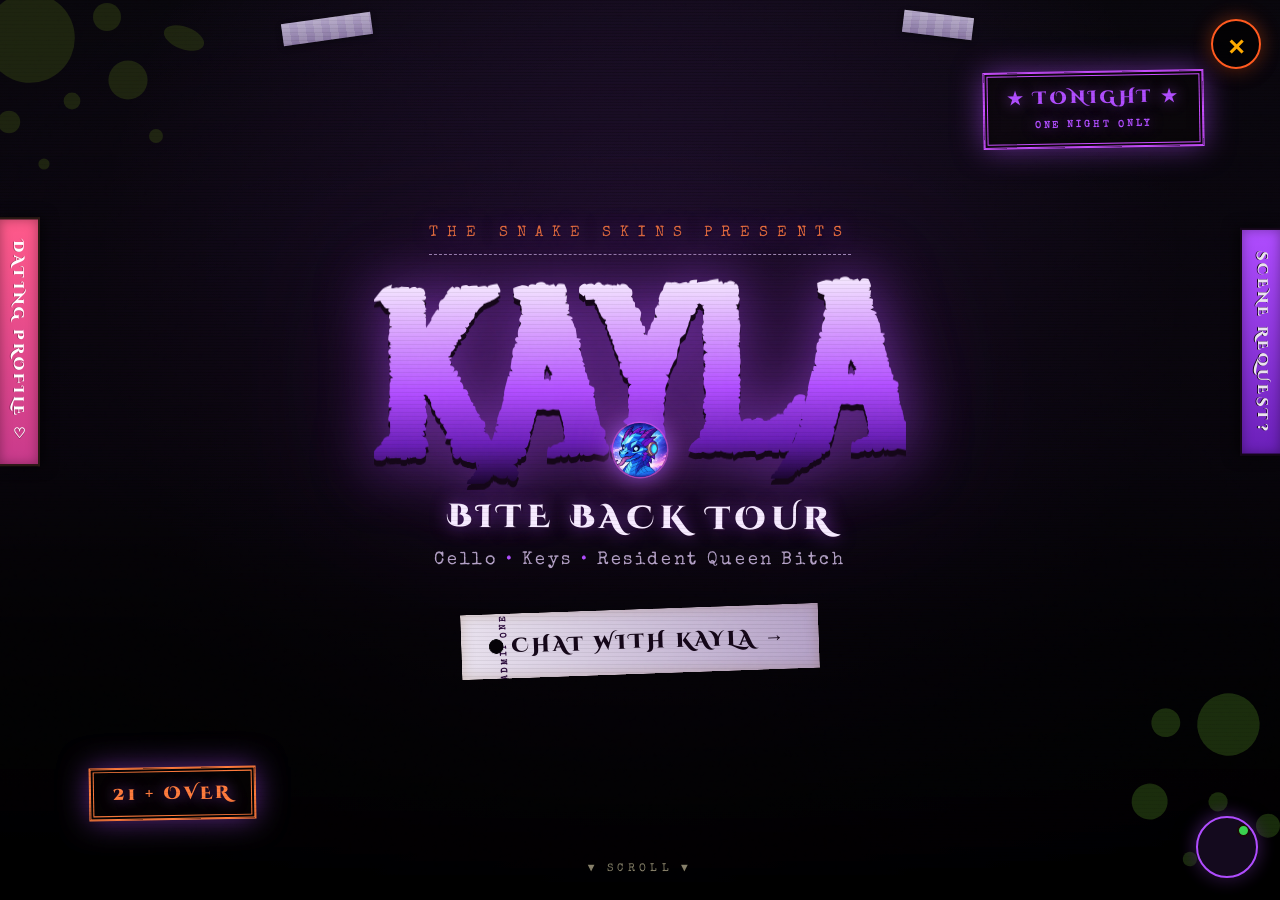
==== kayla.html @ b406b0cc "Add files via upload" ====
<!DOCTYPE html>
<html lang="en">
<head>
<meta charset="UTF-8" />
<meta name="viewport" content="width=device-width, initial-scale=1.0" />
<title>Kayla — DreamjourneyAI</title>
<link rel="icon" type="image/webp" href="assets/favicon.webp" />
<link rel="preconnect" href="https://fonts.googleapis.com" />
<link rel="preconnect" href="https://fonts.gstatic.com" crossorigin />
<link href="https://fonts.googleapis.com/css2?family=Cinzel+Decorative:wght@400;700;900&family=Cinzel:wght@400;500;600;700&family=Metal+Mania&family=Oswald:wght@400;600;700&family=Outfit:wght@300;400;500;600;700&family=Special+Elite&family=Caveat:wght@400;500;600;700&display=swap" rel="stylesheet" />
<link rel="stylesheet" href="styles.css" />

<style id="sc-status-css">
/* ============================================================
   KAYLA POSTER PALETTE — the shared poster system in styles.css
   themes itself off these --pp-* variables. Gothic queen: violet,
   black lace, silver — with a vein of Omni lava in accent-3.
   ============================================================ */
.kayla-page {
  --pp-bg-deep: #08060c;
  --pp-bg-mid:  #130a1c;
  --pp-glow-1:  rgba(176, 77, 255, 0.16);
  --pp-glow-2:  rgba(58, 18, 92, 0.45);
  --pp-grit-1:  rgba(176, 77, 255, 0.07);
  --pp-grit-2:  rgba(120, 60, 200, 0.06);
  --pp-paper:   #e9e2ee;
  --pp-paper-2: #c6bad0;
  --pp-paper-shadow: #2a0a3a;
  --pp-paper-mark: rgba(42, 10, 58, 0.06);
  --pp-ink:      #140618;
  --pp-ink-soft: #4a2a5a;
  --pp-accent:   #b04dff;
  --pp-accent-2: #6a1fb8;
  --pp-accent-3: #ff7a3c;            /* Omni's lava — used sparingly */
  --pp-accent-soft: #b3a0c6;
  --pp-stamp:      #c84dff;
  --pp-stamp-glow: rgba(176, 77, 255, 0.55);
  --pp-title-1: #f6eaff;
  --pp-title-2: #d8a0ff;
  --pp-title-3: #b04dff;
  --pp-title-4: #6a1fb8;
  --pp-title-5: #1a0530;
  --pp-tape-1: #cfc0e8;
  --pp-tape-2: #9a86b8;
  --pp-splat-filter: hue-rotate(75deg) saturate(0.7) brightness(0.8); /* blood -> violet */
}
/* accent vars the shared comment wall / DM widgets lean on */
body { --sc-accent:#b04dff; --sc-accent-2:#6a1fb8; }

/* live status banner that sits inside her dating-hero photo */
.dating-status{ position:relative; margin-top:1rem; border-radius:14px; padding:.85rem 1rem .85rem 1.15rem; overflow:hidden;
  background:linear-gradient(135deg, rgba(16,8,24,.82), rgba(10,5,16,.88)); backdrop-filter:blur(6px); -webkit-backdrop-filter:blur(6px);
  border:1px solid rgba(176,77,255,.4); box-shadow:0 10px 28px rgba(0,0,0,.45);
  display:flex; gap:.85rem; align-items:center; max-width:440px; }
.dating-status::before{ content:''; position:absolute; left:0; top:0; bottom:0; width:5px; background:linear-gradient(180deg, var(--sc-accent,#b04dff), var(--sc-accent-2,#c89aff)); }
.dating-status-emoji{ font-size:2rem; flex:none; filter:drop-shadow(0 3px 6px rgba(0,0,0,.5)); animation:dsBob 3s ease-in-out infinite; }
@keyframes dsBob{ 0%,100%{ transform:translateY(0) rotate(-3deg);} 50%{ transform:translateY(-4px) rotate(3deg);} }
.dating-status-body{ flex:1; min-width:0; }
.dating-status-eyebrow{ display:flex; align-items:center; gap:.45rem; font-family:'Oswald',sans-serif; font-size:.56rem; letter-spacing:.16em; text-transform:uppercase; color:#c89aff; margin-bottom:.3rem; }
.dating-status-dot{ width:7px; height:7px; border-radius:50%; background:#3ddc6e; box-shadow:0 0 7px #3ddc6e; animation:dsPulse 2s infinite; }
.dating-status-live{ color:var(--sc-accent,#b04dff); font-weight:700; }
@keyframes dsPulse{ 0%,100%{ opacity:1;} 50%{ opacity:.35;} }
.dating-status-line{ font-family:'Special Elite',monospace; font-size:1rem; line-height:1.35; color:#ece2f4; }
.dating-status-foot{ display:flex; align-items:center; gap:.7rem; margin-top:.45rem; flex-wrap:wrap; }
.dating-status-mood{ font-family:'Oswald',sans-serif; font-size:.56rem; letter-spacing:.1em; text-transform:uppercase; color:#d8b8ff; background:rgba(176,77,255,.18); border:1px solid rgba(176,77,255,.4); border-radius:999px; padding:3px 10px; }
.dating-status-mood:empty{ display:none; }
.dating-status-age{ font-family:'Oswald',sans-serif; font-size:.56rem; letter-spacing:.1em; text-transform:uppercase; color:#9a86b8; }
.dating-status.loading .dating-status-line{ opacity:.5; }
.dating-status.updating{ animation:dsFlash .7s ease; }
@keyframes dsFlash{ 0%{ box-shadow:0 10px 28px rgba(0,0,0,.45), 0 0 0 0 rgba(176,77,255,.5);} 100%{ box-shadow:0 10px 28px rgba(0,0,0,.45), 0 0 0 14px rgba(176,77,255,0);} }
@media (max-width:520px){ .dating-status{ max-width:none; } .dating-status-line{ font-size:.92rem; } .dating-status-emoji{ font-size:1.7rem; } }

/* ===== Kayla's like/dislike verdict badge on comments ===== */
.sc-scorch-verdict{ display:inline-flex; align-items:center; gap:.45rem; margin-top:.5rem; padding:.32rem .7rem;
  border-radius:999px; font-family:'Oswald',sans-serif; font-size:.68rem; font-weight:600; letter-spacing:.06em; text-transform:uppercase; }
.sc-scorch-verdict.liked{ color:#ff7a9c; background:rgba(255,70,110,.12); border:1px solid rgba(255,70,110,.4); }
.sc-scorch-verdict.disliked{ color:#9aa6c4; background:rgba(120,140,180,.1); border:1px solid rgba(120,140,180,.35); }
.sc-scorch-verdict .sc-sv-icon{ font-size:1rem; line-height:1; }
.sc-scorch-verdict.liked .sc-sv-icon{ animation:svHeart 1.4s ease-in-out infinite; }
@keyframes svHeart{ 0%,100%{ transform:scale(1);} 30%{ transform:scale(1.25);} 45%{ transform:scale(1.05);} }
.sc-scorch-verdict.pop{ animation:svPop .5s cubic-bezier(.2,1.5,.4,1); }
@keyframes svPop{ 0%{ transform:scale(0) translateY(8px); opacity:0;} 70%{ transform:scale(1.12);} 100%{ transform:scale(1); opacity:1;} }
.sc-scorch-verdict.disliked .sc-sv-icon{ display:inline-block; animation:svCrack .6s ease both; }
@keyframes svCrack{ 0%{ transform:rotate(0);} 25%{ transform:rotate(-8deg);} 50%{ transform:rotate(7deg);} 75%{ transform:rotate(-4deg);} 100%{ transform:rotate(0);} }

</style>
</head>
<body data-standalone="kayla">

<canvas id="stars-canvas"></canvas>
<canvas id="ripples-canvas"></canvas>

<div class="dragon-cursor" id="dragonCursor">
  <div class="dragon-cursor-inner">
    <img src="assets/ChunDragon.webp" alt="" draggable="false" />
  </div>
</div>

<!-- ====================== SCORCH CHARACTER PAGE ====================== -->
<div class="character-page kayla-page" id="kaylaPage" aria-hidden="true">
  <button class="char-close" id="kaylaClose" aria-label="Close" type="button">✕</button>
  <button class="scene-tab" data-character="Kayla" type="button" aria-label="Open scene request">Scene Request?</button>
  <button class="dating-tab" data-dating="kayla" type="button" aria-label="View dating profile">Dating Profile ♡</button>

  <!-- ====== POSTER HERO ====== -->
  <section class="poster-hero">
    <div class="poster-hero-bg" style="background-image: url('assets/Kayla Pics/kayla-hero.jpg');"></div>

    <!-- decorative blood/fire splats -->
    <div class="splat splat--tl" aria-hidden="true"></div>
    <div class="splat splat--br" aria-hidden="true"></div>

    <!-- corner stamps -->
    <div class="stamp stamp--tonight reveal-stamp">★ Tonight ★<br><small style="font-family:'Special Elite',monospace;font-size:0.55em;letter-spacing:0.3em;">One Night Only</small></div>
    <div class="stamp stamp--age reveal-stamp">21 + Over</div>

    <!-- decorative tape -->
    <div class="tape" style="top: 18px; left: 22%; transform: rotate(-8deg);"></div>
    <div class="tape" style="top: 14px; right: 24%; transform: rotate(7deg); width: 70px;"></div>

    <div class="poster-tag">The Snake Skins Presents</div>
    <h1 class="poster-title">KAYLA</h1>
    <div class="poster-subtitle">Bite Back Tour</div>
    <div class="poster-role">Cello <span>•</span> Keys <span>•</span> Resident Queen Bitch</div>

    <a href="https://dreamjourneyai.com/creation/KAYLA-LINK-GOES-HERE"
       target="_blank" rel="noopener" class="ticket-cta">
      Chat with Kayla &rarr;
    </a>

    <div class="poster-scroll">▼ Scroll ▼</div>
  </section>

  <!-- ====== TOUR DATES ====== -->
  <section class="char-section poster-section">
    <h2 class="poster-h2 reveal-stamp" style="--rot:-1deg;">On Tour Now</h2>
    <span class="poster-eyebrow reveal-up">Bite Back Tour — 2026</span>

    <div class="tour-dates reveal-up">
      <div class="tour-dates-head">★ Live ★ Loud ★ Unhinged ★</div>
      <div class="tour-dates-sub">North America &middot; Spring 2026</div>

      <div class="tour-row">
        <div class="tour-date">MAR 14</div>
        <div class="tour-where"><strong>Austin, TX</strong> &mdash; The Mohawk</div>
        <div class="tour-status tour-status--sold">Sold Out</div>
      </div>
      <div class="tour-row">
        <div class="tour-date">MAR 18</div>
        <div class="tour-where"><strong>Houston, TX</strong> &mdash; White Oak Music Hall</div>
        <div class="tour-status tour-status--few">Few Left</div>
      </div>
      <div class="tour-row">
        <div class="tour-date">MAR 22</div>
        <div class="tour-where"><strong>New Orleans, LA</strong> &mdash; House of Blues</div>
        <div class="tour-status tour-status--sold">Sold Out</div>
      </div>
      <div class="tour-row">
        <div class="tour-date">MAR 27</div>
        <div class="tour-where"><strong>Nashville, TN</strong> &mdash; Exit/In</div>
        <div class="tour-status tour-status--avail">Get Tickets</div>
      </div>
      <div class="tour-row">
        <div class="tour-date">APR 02</div>
        <div class="tour-where"><strong>Atlanta, GA</strong> &mdash; The Masquerade</div>
        <div class="tour-status tour-status--avail">Get Tickets</div>
      </div>
      <div class="tour-row">
        <div class="tour-date">APR 08</div>
        <div class="tour-where"><strong>Chicago, IL</strong> &mdash; Metro</div>
        <div class="tour-status tour-status--few">Few Left</div>
      </div>
      <div class="tour-row">
        <div class="tour-date">APR 14</div>
        <div class="tour-where"><strong>Brooklyn, NY</strong> &mdash; Warsaw</div>
        <div class="tour-status tour-status--sold">Sold Out</div>
      </div>
      <div class="tour-row">
        <div class="tour-date">APR 20</div>
        <div class="tour-where"><strong>Los Angeles, CA</strong> &mdash; The Wiltern</div>
        <div class="tour-status tour-status--tba">TBA</div>
      </div>
    </div>
  </section>

  <!-- ====== THE CELLIST (BIO) ====== -->
  <section class="char-section poster-section">
    <h2 class="poster-h2 reveal-stamp" style="--rot:1deg;">The Cellist</h2>
    <span class="poster-eyebrow reveal-up">Who the Hell Is She</span>

    <div class="bio-panel reveal-up">
      <p>Kayla is the classically-trained spine of The Snake Skins &mdash; a cello prodigy who traded famous orchestras for distortion and never looked back. Laid back. Watching. Probably already knows your business. Most people meet her and decide she's a total bitch. She's not. <em>Not trying to be, anyway.</em></p>
      <p>The flat stare and the blunt mouth come standard. She'll tell you what's what, and your feelings don't really factor in when it comes to the truth &mdash; that's just how she rolls. The people who know her find it funny. The people who don't get offended. <strong>Either way, she's not losing sleep over it.</strong></p>
    </div>

    <div class="sticker-tags reveal-up">
      <span class="sticker-patch">not actually a bitch (mostly)</span>
      <span class="sticker-patch">zero filter installed</span>
      <span class="sticker-patch">cello prodigy</span>
      <span class="sticker-patch">front row to your drama</span>
      <span class="sticker-patch">knows things</span>
      <span class="sticker-patch">blunt force honesty</span>
      <span class="sticker-patch">gothic royalty</span>
    </div>
  </section>

  <!-- ====== QUOTES ====== -->
  <section class="char-section poster-section">
    <h2 class="poster-h2 reveal-stamp" style="--rot:-2deg;">Off The Record</h2>
    <span class="poster-eyebrow reveal-up">She Said What</span>

    <div class="stub-grid">
      <div class="stub reveal-tilt" style="--rot:-2deg;">"Eh. I think you could do better. That just doesn't suit you very well."</div>
      <div class="stub reveal-tilt" style="--rot:1.5deg;">"You did read the whole thing before you signed it, right? ...No? Okay. Mm."</div>
      <div class="stub reveal-tilt" style="--rot:-0.8deg;">"I mean, you asked what I thought. This is what I thought. Don't do that next time."</div>
    </div>
  </section>

  <!-- ====== THE LINEUP ====== -->
  <section class="char-section poster-section">
    <h2 class="poster-h2 reveal-stamp" style="--rot:1deg;">The Lineup</h2>
    <span class="poster-eyebrow reveal-up">The Snake Skins</span>

    <div class="lineup-row">
      <div class="polaroid reveal-tilt" style="--rot:-3deg;">
        <div class="polaroid-photo">♪<img src="assets/Scorch Pics/SexyScorchLookingDown.webp" alt="Scorch" onerror="this.remove()"></div>
        <div class="polaroid-caption">Scorch<small>Frontman</small></div>
      </div>
      <div class="polaroid reveal-tilt" style="--rot:2deg;">
        <div class="polaroid-photo">♪<img src="assets/Shane Pics/shane_bassMainPic.webp" alt="Shane" onerror="this.remove()"></div>
        <div class="polaroid-caption">Shane<small>Bass</small></div>
      </div>
      <div class="polaroid reveal-tilt" style="--rot:-2deg;">
        <div class="polaroid-photo">♪<img src="assets/Cody Pics/cody-portrait.jpg" alt="Cody" onerror="this.remove()"></div>
        <div class="polaroid-caption">Cody<small>Drums</small></div>
      </div>
      <div class="polaroid reveal-tilt" style="--rot:3deg;">
        <div class="polaroid-photo">♪<img src="assets/Max Pics/max-portrait.jpg" alt="Max" onerror="this.remove()"></div>
        <div class="polaroid-caption">Max<small>Lead Guitar</small></div>
      </div>
      <div class="polaroid reveal-tilt" style="--rot:-1deg;">
        <div class="polaroid-photo">♪<img src="assets/Ricky Pics/ricky-portrait.jpg" alt="Ricky" onerror="this.remove()"></div>
        <div class="polaroid-caption">Ricky<small>Manager</small></div>
      </div>
    </div>
  </section>

  <!-- ====== MUSIC PLAYER (existing wiring, wrapped in stage frame) ====== -->
  <section class="char-section poster-section">
    <h2 class="poster-h2 reveal-stamp" style="--rot:-1deg;">Bite Back — Live</h2>
    <span class="poster-eyebrow reveal-up">Bootleg Recording &mdash; Stage Left</span>

    <div class="stage-frame reveal-up">
      <div class="stage-frame-head">
        <span><span class="live-dot"></span> Live Bootleg</span>
        <small>The Snake Skins // Bite Back Tour</small>
      </div>
      <div class="setlist-stage" id="snakeSkinsPlayer">
        <div class="np-console" id="npConsole">
          <div class="np-display">
            <div class="np-eyebrow"><span class="live-dot"></span> Now Spinning</div>
            <div class="np-title" id="npTitle">— select a track —</div>
            <div class="np-sub" id="npSub">The Snake Skins  •  Bite Back Tour</div>
            <div class="np-viz" id="npViz" aria-hidden="true"></div>
            <div class="np-progress" id="npProgress" role="slider" aria-label="Seek" tabindex="0">
              <div class="np-progress-fill" id="npFill"></div>
              <div class="np-progress-head" id="npHead"></div>
            </div>
            <div class="np-times">
              <span id="npTimeCurrent">0:00</span>
              <span id="npTimeTotal">0:00</span>
            </div>
          </div>
          <div class="np-transport">
            <button class="np-btn np-prev" id="npPrev" type="button" aria-label="Previous track">
              <svg viewBox="0 0 24 24"><path d="M6 6h2v12H6zm3.5 6l8.5-6v12z"/></svg>
            </button>
            <button class="np-btn np-play" id="npPlay" type="button" aria-label="Play / pause">
              <svg id="npPlayIcon" viewBox="0 0 24 24"><path d="M8 5v14l11-7z"/></svg>
            </button>
            <button class="np-btn np-next" id="npNext" type="button" aria-label="Next track">
              <svg viewBox="0 0 24 24"><path d="M16 6h2v12h-2zM6 6l8.5 6L6 18z"/></svg>
            </button>
          </div>
        </div>
        <div class="np-setlist">
          <div class="np-setlist-head">// The Setlist</div>
          <div class="np-setlist-sub">Bite Back Tour — Track List</div>
          <div id="npTrackList"></div>
          <div class="np-scribble">scribbled on a napkin — <strong>Ricky</strong></div>
        </div>
      </div>
    </div>
    <audio id="npAudio" preload="metadata" crossorigin="anonymous"></audio>
    <script id="snakeSkinsTracksData" type="application/json">[
      {"title": "Cult Of Scorch",        "src": "assets/Scorch Pics/Cult Of Scorch.mp3"},
      {"title": "Placeholder",    "src": "assets/Scorch Pics/snakeskins-track-02.mp3"},
      {"title": "Placeholder", "src": "assets/Scorch Pics/snakeskins-track-03.mp3"}
    ]</script>
  </section>

  <!-- ====== STIR THE POT (mini-game) ====== -->
  <section class="char-section poster-section" id="kaylaGameSection">
    <h2 class="poster-h2 reveal-stamp" style="--rot:1deg;">Front Row Seat</h2>
    <span class="poster-eyebrow reveal-up">Stir The Pot &mdash; Rage Bait Like Kayla</span>

    <div class="bio-panel reveal-up" style="margin-bottom:1.4rem;">
      <p>Kayla loves drama the way other people love true crime &mdash; <em>front-row seat, never a part in the story.</em> She won't pick the fight. But every so often she'll nudge something, just to watch it go off. Nobody can ever prove it was her. <strong>That's the fun.</strong></p>
    </div>

    <div class="kb-game reveal-up" id="kbGame">
      <div class="kb-hud">
        <div class="kb-stat"><span class="kb-stat-label">Meltdowns</span><b id="kbScore">0</b></div>
        <div class="kb-sus">
          <span class="kb-stat-label">Suspicion</span>
          <div class="kb-sus-pips" id="kbSus"><i></i><i></i><i></i></div>
        </div>
        <div class="kb-round" id="kbRound">post 0/8</div>
      </div>

      <div class="kb-feed">
        <div class="kb-overlay" id="kbOverlay">
          <p class="kb-callout">The Comment Section Awaits.</p>
          <p class="kb-rules">Pick the reply that makes strangers melt down &mdash; <b class="kb-good">bland and deniable</b> scores big. Too obvious and you get <b class="kb-bad">reported</b>. Three reports and the account's gone.</p>
          <button type="button" class="kb-btn" id="kbStart">Open the App</button>
        </div>

        <div class="kb-play" id="kbPlay" hidden>
          <div class="kb-post">
            <div class="kb-post-head">
              <span class="kb-post-avatar" id="kbAvatar">@</span>
              <span class="kb-post-author" id="kbAuthor">@someone</span>
            </div>
            <p class="kb-post-text" id="kbPost">...</p>
          </div>
          <div class="kb-replies" id="kbReplies"></div>
          <p class="kb-toast" id="kbToast" aria-live="polite"></p>
        </div>
      </div>

      <p class="kb-line">She closes the app and goes back to crocheting. You can too.</p>
    </div>

    <style>
    /* ===== Stir The Pot — self-contained ===== */
    .kb-game{ max-width:620px; margin:0 auto; background:linear-gradient(165deg,#150a20,#0b0512);
      border:1px solid rgba(176,77,255,.28); border-radius:18px; padding:1rem 1rem 1.1rem;
      box-shadow:0 20px 50px rgba(0,0,0,.55), inset 0 0 0 1px rgba(255,255,255,.03); }
    .kb-hud{ display:flex; align-items:center; gap:1rem; justify-content:space-between; flex-wrap:wrap; margin-bottom:.8rem; }
    .kb-stat-label{ font-family:'Oswald',sans-serif; font-size:.62rem; letter-spacing:.16em; text-transform:uppercase; color:#c89aff; display:block; }
    .kb-stat b{ font-family:'Metal Mania',cursive; font-size:1.5rem; color:#fff; line-height:1; }
    .kb-sus-pips{ display:flex; gap:.35rem; margin-top:.25rem; }
    .kb-sus-pips i{ width:14px; height:14px; border-radius:50%; border:1.5px solid rgba(255,90,90,.5); background:transparent; transition:background .2s, box-shadow .2s; }
    .kb-sus-pips i.on{ background:#ff3b3b; box-shadow:0 0 10px rgba(255,60,60,.8); }
    .kb-round{ font-family:'Special Elite',monospace; font-size:.78rem; color:rgba(255,255,255,.45); }
    .kb-feed{ position:relative; min-height:300px; background:rgba(0,0,0,.3); border:1px solid rgba(255,255,255,.07); border-radius:14px; overflow:hidden; }
    .kb-overlay{ position:absolute; inset:0; z-index:3; display:flex; flex-direction:column; align-items:center; justify-content:center; gap:.7rem; text-align:center; padding:1.4rem; background:rgba(10,5,16,.88); backdrop-filter:blur(3px); }
    .kb-overlay[hidden]{ display:none; }
    .kb-callout{ font-family:'Metal Mania',cursive; font-size:1.7rem; color:#d8a0ff; margin:0; text-shadow:0 0 18px rgba(176,77,255,.5); }
    .kb-rules{ font-family:'Outfit',sans-serif; font-size:.95rem; color:rgba(255,255,255,.75); margin:0; max-width:42ch; line-height:1.5; }
    .kb-rules .kb-good{ color:#b04dff; } .kb-rules .kb-bad{ color:#ff5a5a; }
    .kb-btn{ cursor:pointer; border:none; font-family:'Oswald',sans-serif; font-weight:700; letter-spacing:.07em; text-transform:uppercase; font-size:.92rem; color:#fff; padding:.7rem 1.6rem; border-radius:999px; background:linear-gradient(135deg,#b04dff,#6a1fb8); box-shadow:0 6px 20px rgba(176,77,255,.35); transition:transform .15s; }
    .kb-btn:hover{ transform:translateY(-2px); }
    .kb-play{ padding:1rem; display:flex; flex-direction:column; gap:.8rem; }
    .kb-post{ background:rgba(255,255,255,.05); border:1px solid rgba(255,255,255,.09); border-radius:14px; padding:.85rem 1rem; }
    .kb-post-head{ display:flex; align-items:center; gap:.55rem; margin-bottom:.45rem; }
    .kb-post-avatar{ width:30px; height:30px; border-radius:50%; display:flex; align-items:center; justify-content:center; font-family:'Oswald',sans-serif; font-weight:700; color:#fff; background:linear-gradient(135deg,#6a1fb8,#3a0f68); font-size:.85rem; }
    .kb-post-author{ font-family:'Oswald',sans-serif; font-weight:600; color:#fff; font-size:.92rem; }
    .kb-post-text{ font-family:'Outfit',sans-serif; color:rgba(255,255,255,.92); font-size:1rem; line-height:1.5; margin:0; }
    .kb-replies{ display:flex; flex-direction:column; gap:.55rem; }
    .kb-reply{ cursor:pointer; text-align:left; font-family:'Outfit',sans-serif; font-size:.95rem; line-height:1.45; color:rgba(255,255,255,.9);
      background:rgba(176,77,255,.07); border:1.5px solid rgba(176,77,255,.25); border-radius:12px; padding:.65rem .9rem; transition:background .15s, border-color .15s, transform .1s; }
    .kb-reply:hover{ background:rgba(176,77,255,.16); border-color:rgba(176,77,255,.55); transform:translateY(-1px); }
    .kb-reply:disabled{ opacity:.45; cursor:default; transform:none; }
    .kb-toast{ font-family:'Special Elite',monospace; font-size:.85rem; color:#d8b8ff; min-height:1.3em; margin:0; }
    .kb-toast.bad{ color:#ff6a6a; }
    .kb-line{ font-family:'Special Elite',monospace; font-size:.74rem; color:rgba(255,255,255,.4); text-align:center; margin:.9rem 0 0; }
    .kb-shake{ animation:kbShake .4s ease; }
    @keyframes kbShake{ 0%,100%{transform:translateX(0);} 25%{transform:translateX(-6px);} 75%{transform:translateX(6px);} }
    </style>
  </section>

  <!-- ====== HIGH SOCIETY (FAMILY) ====== -->
  <section class="char-section poster-section">
    <h2 class="poster-h2 reveal-stamp" style="--rot:-1deg;">High Society</h2>
    <span class="poster-eyebrow reveal-up">Old Money &middot; The Mercers</span>

    <div class="wanted-grid">
      <div class="wanted reveal-tilt" style="--rot:-2deg;">
        <div class="wanted-head">The CEO</div>
        <div class="wanted-name">Grant Mercer</div>
        <div class="wanted-role">Her father</div>
        <div class="wanted-desc">Cold. Practical. Shows love through money and high standards, and not much else. Didn't approve of his prodigy daughter running off to play cello in a metal band. Didn't stop her, either. They're still deciding what that means.</div>
      </div>
      <div class="wanted reveal-tilt" style="--rot:2deg;">
        <div class="wanted-head">The Soft One</div>
        <div class="wanted-name">Kassandra Mercer</div>
        <div class="wanted-role">Her mother</div>
        <div class="wanted-desc">The warmth in a house that looked perfect from the outside. Where Grant handed over expectations, Kassandra handed over actual affection. Kayla learned to read a room from one of them and to hide what she feels from the other.</div>
      </div>
    </div>
  </section>

  <!-- ====== THE INK (OMNI) ====== -->
  <section class="char-section poster-section">
    <h2 class="poster-h2 reveal-stamp" style="--rot:1.5deg;">★ The Ink ★</h2>
    <span class="poster-eyebrow reveal-up">Left Arm &middot; Full Sleeve &middot; Don't Touch</span>

    <div class="bio-panel reveal-up">
      <p><strong>Omni.</strong> A mythological dragon god she likes &mdash; coiled the full length of her left arm, dark scales cracked through with veins of fire and lava. Ask her what it means and you'll get a flat <em>"I like him."</em> That's the whole interview.</p>
      <p>It's the loudest thing about a woman who keeps everything else folded down small. Black lace, leather, fishnet, silver, dark lips, black nails &mdash; and a dragon god burning quietly under all of it.</p>
    </div>

    <div class="sticker-tags reveal-up">
      <span class="sticker-patch">crochets. doesn't explain it.</span>
      <span class="sticker-patch">rage-baits strangers for sport</span>
      <span class="sticker-patch">closes the app, returns to yarn</span>
      <span class="sticker-patch">cello at 3am = leave her alone</span>
    </div>
  </section>

  <!-- ====== CASE FILE (BACKSTORY SPOILER) ====== -->
  <section class="char-section poster-section">
    <h2 class="poster-h2 reveal-stamp" style="--rot:-1deg;">The File</h2>
    <span class="poster-eyebrow reveal-up">How He Got Here</span>

    <details class="case-file reveal-up">
      <summary>
        <span class="case-file-label">⚠ Classified ⚠</span>
        <span class="case-file-sub">Character Backstory — Spoilers — Click to Open</span>
      </summary>
      <div class="case-file-body">
        <p>Kayla grew up rich. Her dad, <strong>Grant Mercer</strong>, is a cold, practical CEO who showed love through money and high standards; her mom, <strong>Kassandra</strong>, was the softer one. The family looked perfect from the outside &mdash; and that's exactly what it taught her: read every room, hide what you really feel. She was a cello prodigy. Formally trained, seated in famous orchestras, a real reputation before most kids pick a major.</p>
        <p>At fifteen she got pregnant by a twenty-year-old named <strong>Chase</strong>, who ghosted the second she told him. She made it to eight months before the baby died, and she delivered a daughter who never cried. <em>It broke something that never set right.</em></p>
        <p>Two vows since, both kept: <strong>no kids, no serious relationships.</strong> They're not really rules. They're scar tissue. Anything she lets herself want can be taken with no warning and no reason &mdash; so she stopped wanting out loud. Low-stakes and no-expectations is the only kind of close that feels safe.</p>
        <p>Then Scorch heard her play, and pushed &mdash; and kept pushing &mdash; until she joined The Snake Skins on cello and keys. Her dad disapproved. He didn't stop her. She loves the band. It's the closest she lets the world get.</p>
        <p>When something's pressing on her, she disappears into the cello &mdash; the same passages, over and over, for hours. Sometimes until her fingers bleed and she doesn't notice. If she lets you in anyway? That's not her going soft. That's her deciding you're worth the risk she swore off. It means exactly as much as it sounds like it does.</p>
      </div>
    </details>
  </section>

  <!-- ====== SPRAY-PAINT QUOTE ====== -->
  <section class="char-section poster-section">
    <div class="spray-quote reveal-up">
      <q>I'm not a bitch. I'm honest. There's a difference.</q>
      <cite>— Kayla</cite>
    </div>
  </section>

  <!-- ====== FANMAIL ====== -->
  <section class="char-section poster-section fanmail-section">
    <h2 class="poster-h2 reveal-stamp" style="--rot:1deg;">Fanmail</h2>
    <span class="poster-eyebrow reveal-up">Scrawl her something &middot; she reads everything. replying is another story</span>

    <div class="fanmail-board reveal-up" id="kaylaFanmail">
      <!-- backstage wall textures -->
      <div class="fm-wall-vignette" aria-hidden="true"></div>
      <div class="fm-debris fm-debris--strip" aria-hidden="true"></div>
      <div class="fm-debris fm-debris--ticket" aria-hidden="true">ADMIT ONE<br>SNAKE SKINS</div>
      <div class="fm-debris fm-debris--pick" aria-hidden="true"></div>

      <div class="fm-board-inner">
        <!-- tape holding the setlist to the wall -->
        <div class="fm-tape fm-tape--tl" id="fmTape1" aria-hidden="true"></div>
        <div class="fm-tape fm-tape--br" id="fmTape2" aria-hidden="true"></div>

        <!-- the setlist you scrawl on (back side) -->
        <div class="fm-setlist fanmail-write" id="fmSheet">
          <span class="fm-grain" aria-hidden="true"></span>
          <span class="fm-crumple" aria-hidden="true"></span>
          <span class="fm-burn" aria-hidden="true"></span>
          <div class="fm-bleed" aria-hidden="true">BITE BACK · MAR 14<br>1. CELLO INTRO — slow<br>2. MONSTER<br>3. FORGIVE ME, BROTHER<br>4. KEYS SOLO ??<br>5. don't rush me — K</div>
          <div class="fm-pin fm-pin--1" aria-hidden="true"></div>

          <div class="fm-sl-head">
            <span class="fm-sl-ttl">THE SNAKE SKINS</span>
            <span class="fm-sl-meta">BITE BACK TOUR '26<br>c/o KAYLA</span>
          </div>
          <p class="fm-sl-note">// flip side — scrawl her something //</p>

          <textarea class="fm-marker fanmail-body" id="fmBody" maxlength="900" placeholder="...say whatever you want her to read. she will have an opinion."></textarea>

          <div class="fm-sign-row">
            <span class="fm-sign-x">✗</span>
            <input type="text" class="fm-marker fanmail-name" id="fmName" maxlength="24" placeholder="tag it" autocomplete="off">
          </div>

          <div class="fm-send-row">
            <button type="button" class="fanmail-send" id="fmSend">MAIL IT →</button>
            <span class="fanmail-status" id="fmStatus" role="status" aria-live="polite"></span>
          </div>
        </div>
      </div>

      <!-- where his replies slap onto the wall -->
      <div class="fanmail-replies" id="fmReplies"></div>
    </div>
  </section>

  <!-- ====== BACKSTAGE PASS (CTA) ====== -->
  <section class="char-section poster-section">
    <h2 class="poster-h2 reveal-stamp" style="--rot:-1.5deg;">All Access</h2>
    <span class="poster-eyebrow reveal-up">Backstage Pass &middot; Talk to Kayla</span>

    <div class="backstage-pass reveal-up">
      <div class="pass-head">★ VIP All Access ★</div>
      <div class="pass-body">
        <div class="pass-name">KAYLA</div>
        <div class="pass-role">Cello / Keys &middot; The Snake Skins</div>
        <a href="https://dreamjourneyai.com/creation/KAYLA-LINK-GOES-HERE"
           target="_blank" rel="noopener" class="pass-cta">
          Talk to Kayla &rarr;
        </a>
        <div class="pass-barcode" aria-hidden="true"></div>
        <span class="pass-barcode-num">SS-2026-005</span>
      </div>
    </div>
  </section>

  <!-- ====== FOOTER / BACK ====== -->
  <section class="char-final-cta">
    <a href="#" class="char-back-link" id="kaylaBack">← Back to DreamjourneyAI</a>
  </section>
</div>
<!-- ================== END SCORCH CHARACTER PAGE ===================== -->

<!-- ====================== KAYLA DATING PROFILE ====================== -->
<div class="dating-page" id="kaylaDatingPage" aria-hidden="true" style="--dp-accent: #b04dff; --dp-accent-2: #6a1fb8;">
  <button class="dating-close" id="kaylaDatingClose" type="button" aria-label="Close">✕</button>

  <div class="dating-wrap">
    <!-- ===== HERO ===== -->
    <div class="dating-hero">
      <span class="dating-verified">Verified Ice Queen</span>
      <img src="assets/Kayla Pics/kayla-hero.jpg" alt="Kayla hero" onerror="this.style.display='none'">
      <div class="dating-hero-overlay">
        <h1 class="dating-hero-name">Kayla<span>, 28</span></h1>
        <div class="dating-hero-meta">
          <span>🎻 Cello / Keys, The Snake Skins</span>
          <span>📍 Austin, TX</span>
          <span>🖤 Single (on purpose. it's a policy.)</span>
        </div>
        <!-- live AI status banner (updates every ~3h on visit) -->
        <div class="dating-status" id="scStatusCard">
          <div class="dating-status-emoji" id="scStatusEmoji">🧶</div>
          <div class="dating-status-body">
            <div class="dating-status-eyebrow"><span class="dating-status-dot"></span> Currently <span class="dating-status-live">· LIVE</span></div>
            <div class="dating-status-line" id="scStatusLine">checking what she's up to…</div>
            <div class="dating-status-foot">
              <span class="dating-status-mood" id="scStatusMood"></span>
              <span class="dating-status-age" id="scStatusAge"></span>
            </div>
          </div>
        </div>
      </div>
    </div>

    <!-- ===== TAGLINE ===== -->
    <div class="dating-tagline">"Nothing serious. That's not a challenge — it's a rule."</div>

    <!-- ===== ROMANCE TYPE ===== -->
    <div class="dating-card">
      <h2 class="dating-card-head">Romance Type — what you're signing up for</h2>
      <div class="romance-tags">
        <span class="romance-tag rt-angst">🖤 Emotionally Unavailable</span>
        <span class="romance-tag rt-complicated">⚠ Complicated</span>
        <span class="romance-tag rt-baggage">💔 Locked Baggage</span>
        <span class="romance-tag rt-worth">🌹 Worth The Work (if she lets you)</span>
      </div>
    </div>

    <!-- ===== ABOUT ME ===== -->
    <div class="dating-card dating-bio">
      <h2 class="dating-card-head">About me</h2>
      <p>Ricky made the whole band fill these out, so let's get this over with. I play cello and keys in The Snake Skins. I'm told I come off like a bitch. I'm honestly not trying to — that's just my face, and my voice, and apparently my entire personality. <strong>People who know me think it's funny.</strong> You'll figure out which kind of person you are pretty fast.</p>
      <p>Here's what you get: the truth, every time, even when you don't want it. Here's what you don't get: serious. I keep things low-stakes and no-expectations, and I'm not explaining why. <em>The band gets the explanation. You get the policy.</em></p>
      <p>If that's a problem, there's the door. I'll even hold it open. See? Nice.</p>
    </div>

    <!-- ===== PHOTO ===== -->
    <div class="dating-photo">
      <img src="assets/Kayla Pics/kayla-portrait.jpg" alt="Kayla" onerror="this.parentElement.style.display='none'">
      <div class="dating-photo-caption">no, I'm not mad. this is just my face.</div>
    </div>

    <!-- ===== PROMPTS ===== -->
    <div class="dating-prompt">
      <p class="dating-prompt-q">My most controversial opinion is...</p>
      <p class="dating-prompt-a">most people don't actually want honesty. they want applause. <em>I don't do applause.</em></p>
    </div>

    <div class="dating-prompt">
      <p class="dating-prompt-q">I'll fall for you if...</p>
      <p class="dating-prompt-a">that's not on the menu. but if you're chill, easy on the eyes, and don't expect anything? <em>we can talk.</em></p>
    </div>

    <div class="dating-prompt">
      <p class="dating-prompt-q">My red flag is...</p>
      <p class="dating-prompt-a">I will watch your life fall apart like it's a series finale. I might have popcorn. I will not be involved. <em>(you can't prove I was involved.)</em></p>
    </div>

    <!-- ===== PHOTO ===== -->
    <div class="dating-photo">
      <img src="assets/Kayla Pics/kayla-cello.jpg" alt="Kayla on cello" onerror="this.parentElement.style.display='none'">
      <div class="dating-photo-caption">the cello gets more of me than you ever will. don't take it personally.</div>
    </div>

    <div class="dating-prompt">
      <p class="dating-prompt-q">On a typical Tuesday night, you'll find me...</p>
      <p class="dating-prompt-a">cello til 2am, crocheting, or watching three strangers destroy each other in a comment section I definitely did not start.</p>
    </div>

    <div class="dating-prompt">
      <p class="dating-prompt-q">You should NOT date me if...</p>
      <p class="dating-prompt-a">you want a future. plans. meeting the parents. mine would eat you alive anyway — <em>well, dad would. mom would feed you first.</em></p>
    </div>

    <div class="dating-prompt">
      <p class="dating-prompt-q">The most spontaneous thing I've ever done...</p>
      <p class="dating-prompt-a">quit famous orchestras for a metal band because their unhinged frontman wouldn't stop harassing me until I said yes. <em>dad still brings it up at dinner.</em></p>
    </div>

    <!-- ===== PHOTO ===== -->
    <div class="dating-photo">
      <img src="assets/Kayla Pics/kayla-gallery-03.jpg" alt="Snake Skins live" onerror="this.parentElement.style.display='none'">
      <div class="dating-photo-caption">the band. they're family. that's all you're getting.</div>
    </div>

    <div class="dating-prompt">
      <p class="dating-prompt-q">My love language is...</p>
      <p class="dating-prompt-a">telling you the truth nobody else will. <em>you're welcome.</em></p>
    </div>

    <div class="dating-prompt">
      <p class="dating-prompt-q">Two truths and a lie...</p>
      <p class="dating-prompt-a">1. I was a cello prodigy in famous orchestras.<br>2. I dye my hair black.<br>3. I don't care what you think of me.<br><em>figure it out.</em></p>
    </div>

    <!-- ===== QUICK STATS ===== -->
    <div class="dating-card">
      <h2 class="dating-card-head">The Vitals</h2>
      <div class="dating-stats">
        <div class="dating-stat"><div class="dating-stat-key">Looking for</div><div class="dating-stat-val">nothing serious. read it again.</div></div>
        <div class="dating-stat"><div class="dating-stat-key">Kids</div><div class="dating-stat-val">no. next question.</div></div>
        <div class="dating-stat"><div class="dating-stat-key">Drinks</div><div class="dating-stat-val">red wine. the kind you can't pronounce.</div></div>
        <div class="dating-stat"><div class="dating-stat-key">Smokes</div><div class="dating-stat-val">no. it's bad for the hands, and my hands are the talent.</div></div>
        <div class="dating-stat"><div class="dating-stat-key">Religion</div><div class="dating-stat-val">I have a dragon god tattooed down my whole left arm. his name is Omni. we're happy.</div></div>
        <div class="dating-stat"><div class="dating-stat-key">Pets</div><div class="dating-stat-val">no. I crochet animals. they don't shed and they can't disappoint me.</div></div>
        <div class="dating-stat"><div class="dating-stat-key">Languages</div><div class="dating-stat-val">English, sarcasm, cello.</div></div>
        <div class="dating-stat"><div class="dating-stat-key">Income</div><div class="dating-stat-val">rich twice. born into it, then earned my own. dad's still mad about the second one.</div></div>
      </div>
    </div>

    <!-- ===== PHOTO GRID ===== -->
    <div class="dating-card">
      <h2 class="dating-card-head">More of me</h2>
      <div class="dating-grid">
        <div class="dating-grid-item"><img src="assets/Kayla Pics/kayla-gallery-01.jpg" alt="" onerror="this.style.display='none'"></div>
        <div class="dating-grid-item"><img src="assets/Kayla Pics/kayla-gallery-02.jpg" alt="" onerror="this.style.display='none'"></div>
        <div class="dating-grid-item"><img src="assets/Kayla Pics/kayla-gallery-03.jpg" alt="" onerror="this.style.display='none'"></div>
        <div class="dating-grid-item"><img src="assets/Kayla Pics/kayla-gallery-04.jpg" alt="" onerror="this.style.display='none'"></div>
      </div>
    </div>

    <!-- ===== COMMENT WALL ===== -->
    <div class="dating-card scorch-comments" id="kaylaComments">
      <h2 class="dating-card-head">Comments — leave her one if you must</h2>
      <p class="sc-comments-sub">she reads every single one. she replies when she feels like it. <em>she always has an opinion.</em></p>

      <div class="sc-comment-form">
        <input type="text" class="sc-name-input" id="scName" maxlength="24" placeholder="your name (or stay anonymous)" autocomplete="off">
        <textarea class="sc-comment-input" id="scComment" maxlength="280" placeholder="say something to Kayla..."></textarea>
        <button type="button" class="sc-comment-send" id="scSend">Post Comment</button>
        <div class="sc-comment-status" id="scStatus" role="status" aria-live="polite"></div>
      </div>

      <div class="sc-comment-thread" id="scThread"></div>
    </div>

    <!-- ===== CTA ===== -->
    <a href="https://dreamjourneyai.com/creation/KAYLA-LINK-GOES-HERE"
       target="_blank" rel="noopener" class="dating-cta">
      Swipe Right ➜ Chat with Kayla
    </a>

    <div class="dating-foot">profile last updated by Kayla, under protest, while Ricky watched</div>
  </div>
</div>
<!-- ================== END KAYLA DATING PROFILE ===================== -->

<div class="dating-page dating-browse-page" id="datingBrowsePage" aria-hidden="true" style="--dp-accent: #e85ee8; --dp-accent-2: #5e7fff;">
  <button class="dating-close" id="datingBrowseClose" type="button" aria-label="Close">✕</button>

  <div class="dating-browse-wrap">
    <h1 class="dating-browse-title">♡ Dating Profiles ♡</h1>
    <p class="dating-browse-sub">find your type · find your toxic match · find someone worth the work</p>

    <div class="dating-search" role="search">
      <svg class="dating-search-icon" viewBox="0 0 24 24" fill="none" stroke="currentColor" stroke-width="2" stroke-linecap="round" stroke-linejoin="round" aria-hidden="true">
        <circle cx="11" cy="11" r="7"/>
        <path d="m21 21-4.3-4.3"/>
      </svg>
      <input
        type="search"
        id="datingSearchInput"
        placeholder="search by name or vibe — try 'toxic', 'angst', 'good boy'..."
        autocomplete="off"
        spellcheck="false"
      >
      <button class="dating-search-clear" id="datingSearchClear" type="button" aria-label="Clear search">✕</button>
    </div>

    <div class="dating-browse-grid" id="datingBrowseGrid">
      <!-- Kayla (unlocked — this page) -->
      <button class="dating-preview-card"
              data-dating="kayla"
              data-name="kayla"
              data-tags="gothic queen ice cold honest blunt complicated emotionally unavailable cello keys crochet drama worth the work"
              type="button" aria-label="View Kayla's dating profile">
        <div class="dating-preview-photo">
          <img src="assets/Kayla Pics/kayla-portrait.jpg" alt="Kayla" onerror="this.style.display='none'">
        </div>
        <div class="dating-preview-body">
          <h3 class="dating-preview-name">Kayla<span>, 28</span></h3>
          <p class="dating-preview-tag">"Nothing serious. That's not a challenge — it's a rule."</p>
          <div class="dating-preview-types">
            <span class="romance-tag rt-angst">🖤 Unavailable</span>
            <span class="romance-tag rt-complicated">⚠ Complicated</span>
            <span class="romance-tag rt-worth">🌹 Worth It</span>
          </div>
          <span class="dating-preview-cta">View Profile ➜</span>
        </div>
      </button>

      <!-- Scorch (links to his page) -->
      <button class="dating-preview-card"
              data-dating="scorch"
              data-dating-href="scorch.html#dating"
              data-name="scorch"
              data-tags="toxic baggage complicated worth-the-work heavy frontman vocals fire hellfire bite back asshole"
              type="button" aria-label="View Scorch's dating profile">
        <div class="dating-preview-photo">
          <img src="assets/Scorch Pics/scorch-g03.jpg" alt="Scorch" onerror="this.style.display='none'">
        </div>
        <div class="dating-preview-body">
          <h3 class="dating-preview-name">Scorch<span>, 36</span></h3>
          <p class="dating-preview-tag">"Walking dumpster fire. Proceed at own risk."</p>
          <div class="dating-preview-types">
            <span class="romance-tag rt-toxic">🔥 Toxic</span>
            <span class="romance-tag rt-baggage">💔 Baggage</span>
            <span class="romance-tag rt-worth">🌹 Worth It</span>
          </div>
          <span class="dating-preview-cta">View Profile ➜</span>
        </div>
      </button>

      <!-- Shane (locked placeholder) -->
      <button class="dating-preview-card locked"
              data-name="shane"
              data-tags="deadpan ex-outlaw biker angst quiet emotionally unavailable bass"
              type="button" disabled aria-label="Shane's profile coming soon">
        <div class="dating-preview-photo">
          <img src="assets/Shane Pics/shane_bassMainPic.webp" alt="Shane" onerror="this.style.display='none'">
          <div class="dating-preview-locked-stamp">Coming Soon</div>
        </div>
        <div class="dating-preview-body">
          <h3 class="dating-preview-name">Shane<span>, ?</span></h3>
          <p class="dating-preview-tag">profile pending — he didn't want to fill it out</p>
          <div class="dating-preview-types"><span class="romance-tag rt-angst">⚠ TBD</span></div>
          <span class="dating-preview-cta">Coming Soon</span>
        </div>
      </button>

      <!-- Cody (locked placeholder) -->
      <button class="dating-preview-card locked"
              data-name="cody"
              data-tags="good boy soft sweet bayou cajun drums depression heart of the band"
              type="button" disabled aria-label="Cody's profile coming soon">
        <div class="dating-preview-photo">
          <img src="assets/Cody Pics/cody-portrait.jpg" alt="Cody" onerror="this.style.display='none'">
          <div class="dating-preview-locked-stamp">Coming Soon</div>
        </div>
        <div class="dating-preview-body">
          <h3 class="dating-preview-name">Cody<span>, ?</span></h3>
          <p class="dating-preview-tag">profile pending — he's still being too polite about it</p>
          <div class="dating-preview-types"><span class="romance-tag rt-soft">🌿 TBD</span></div>
          <span class="dating-preview-cta">Coming Soon</span>
        </div>
      </button>
    </div>

    <p class="dating-no-results" id="datingNoResults">no profiles match — try a different vibe</p>
  </div>
</div>
<!-- ================== END DATING BROWSE OVERLAY ===================== -->

<div class="scene-modal" id="sceneModal" aria-hidden="true" role="dialog" aria-labelledby="sceneModalTitle">
  <div class="scene-modal-panel">
    <button class="scene-modal-close" id="sceneModalClose" type="button" aria-label="Close">✕</button>
    <h2 class="scene-modal-h" id="sceneModalTitle">Scene Request</h2>
    <p class="scene-modal-sub">For <strong id="sceneModalChar">—</strong></p>

    <form id="sceneRequestForm" autocomplete="off">
      <div class="scene-row">
        <label for="sceneIdea">The Scene Idea</label>
        <textarea id="sceneIdea" name="sceneIdea" required placeholder="describe the moment, the mood, the magic..."></textarea>
      </div>
      <div class="scene-row">
        <label for="sceneSetting">Setting / World <span style="opacity:.55">— optional</span></label>
        <input type="text" id="sceneSetting" name="sceneSetting" placeholder="where does it take place?">
      </div>
      <div class="scene-row">
        <label for="sceneExtra">Extra Details <span style="opacity:.55">— optional</span></label>
        <input type="text" id="sceneExtra" name="sceneExtra" placeholder="tone, length, anything specific">
      </div>
      <div class="scene-row">
        <label for="sceneRequester">Your Name / Discord <span style="opacity:.55">— optional</span></label>
        <input type="text" id="sceneRequester" name="sceneRequester" placeholder="so Chunley can credit you">
      </div>
      <button type="submit" class="scene-submit" id="sceneSubmit">Send to Chunley</button>
      <div class="scene-status" id="sceneStatus" role="status" aria-live="polite"></div>
    </form>
  </div>
</div>

<!-- ============================================================ -->
<!--  SCORCH FLOATING DM BUBBLE + CHAT WINDOW                      -->
<!-- ============================================================ -->
<button class="sc-dm-fab" id="scDmFab" type="button" aria-label="Message Kayla">
  <img src="assets/Kayla Pics/kayla-portrait.jpg" alt="" onerror="this.style.display='none'">
  <span class="sc-dm-fab-dot"></span>
  <span class="sc-dm-fab-notif" id="scDmNotif">1</span>
</button>

<!-- full-screen splash when Kayla DMs you -->
<div class="sc-dm-splash" id="scDmSplash" aria-hidden="true">
  <div class="sc-dm-splash-inner">
    <div class="sc-dm-splash-icon">✉</div>
    <div class="sc-dm-splash-text">Kayla messaged you first</div>
    <div class="sc-dm-splash-sub">don't make it weird ↘</div>
  </div>
</div>

<div class="sc-chat" id="scChat" aria-hidden="true">
  <div class="sc-chat-head">
    <div class="sc-chat-avatar">
      <img src="assets/Kayla Pics/kayla-portrait.jpg" alt="Kayla" onerror="this.style.display='none'">
    </div>
    <div class="sc-chat-who">
      <div class="sc-chat-name">Kayla <span class="sc-chat-verified">✓</span></div>
      <div class="sc-chat-presence">online · reading. not necessarily replying</div>
    </div>
    <button class="sc-chat-close" id="scChatClose" type="button" aria-label="Close chat">✕</button>
  </div>
  <div class="sc-chat-body" id="scChatBody"></div>
  <div class="sc-chat-input-row">
    <input type="text" class="sc-chat-input" id="scChatInput" maxlength="280" placeholder="message Kayla..." autocomplete="off">
    <button type="button" class="sc-chat-send" id="scChatSend" aria-label="Send">➤</button>
  </div>
</div>

<style>
/* ============================================================
   FANMAIL · backstage wall — write on the back of a setlist,
   scrawled in marker, taped up crooked. Rip it off the wall to
   send; his reply slaps back onto the wall as a torn flyer.
   ============================================================ */
.fanmail-section{ --fm-marker:#161616; --fm-red:#7a1fd0; --fm-tape:rgba(214,200,150,.72); }

/* the wall itself */
.fanmail-board{
  position:relative; max-width:600px; margin:0 auto; padding:42px 18px 30px; overflow:hidden;
  border-radius:10px;
  background:
    radial-gradient(140% 90% at 50% -10%, rgba(60,55,48,.5), transparent 55%),
    radial-gradient(80% 60% at 12% 110%, rgba(0,0,0,.6), transparent 60%),
    radial-gradient(40% 30% at 78% 30%, rgba(40,38,34,.6), transparent 70%),
    radial-gradient(30% 24% at 22% 60%, rgba(30,28,25,.55), transparent 70%),
    linear-gradient(160deg,#2a2622,#191613 70%);
  box-shadow:inset 0 0 0 1px rgba(255,170,110,.05), 0 20px 44px rgba(0,0,0,.5);
}
.fanmail-board::before{ /* concrete grain */
  content:''; position:absolute; inset:0; pointer-events:none; opacity:.5; mix-blend-mode:overlay; border-radius:10px;
  background-image:url("data:image/svg+xml,%3Csvg xmlns='http://www.w3.org/2000/svg' width='300' height='300'%3E%3Cfilter id='cc'%3E%3CfeTurbulence type='fractalNoise' baseFrequency='0.012 0.016' numOctaves='5' seed='11'/%3E%3CfeColorMatrix type='saturate' values='0'/%3E%3C/filter%3E%3Crect width='100%25' height='100%25' filter='url(%23cc)'/%3E%3C/svg%3E");
  background-size:380px 380px;
}
.fanmail-board::after{ /* streaks */
  content:''; position:absolute; inset:0; pointer-events:none; opacity:.4; mix-blend-mode:multiply; border-radius:10px;
  background-image:linear-gradient(180deg, transparent, rgba(20,14,8,.5) 80%), repeating-linear-gradient(91deg, transparent 0 60px, rgba(0,0,0,.06) 60px 61px);
}
.fm-wall-vignette{ position:absolute; inset:0; pointer-events:none; border-radius:10px; box-shadow:inset 0 0 180px 30px rgba(0,0,0,.8); z-index:1; }

/* debris */
.fm-debris{ position:absolute; z-index:2; pointer-events:none; filter:drop-shadow(0 6px 10px rgba(0,0,0,.6)); }
.fm-debris--ticket{ width:108px; height:48px; top:6%; right:5%; transform:rotate(13deg);
  background:linear-gradient(100deg,#b8442a,#7c2a18); color:#f7e3c8;
  font-family:'Oswald',sans-serif; font-weight:700; font-size:.55rem; display:flex; align-items:center; justify-content:center; text-align:center; letter-spacing:.1em;
  -webkit-mask:radial-gradient(circle 6px at 0 50%,transparent 98%,#000) left/12px 100% repeat-y, radial-gradient(circle 6px at 100% 50%,transparent 98%,#000) right/12px 100% repeat-y, linear-gradient(#000,#000);
  -webkit-mask-composite:source-out; mask-composite:exclude; }
.fm-debris--pick{ width:30px; height:38px; bottom:8%; left:5%; transform:rotate(-22deg);
  background:linear-gradient(#3fd0c8,#1f7c79); border-radius:46% 46% 50% 50%/60% 60% 40% 40%; }
.fm-debris--strip{ width:190px; height:13px; top:18%; left:-28px; transform:rotate(-32deg); opacity:.45;
  background:repeating-linear-gradient(90deg,#222 0 16px,#7a1fd0 16px 20px); }

.fm-board-inner{ position:relative; z-index:3; }

/* tape */
.fm-tape{ position:absolute; width:92px; height:28px; z-index:6; pointer-events:none; opacity:.92;
  background:linear-gradient(110deg, rgba(255,255,255,.12), rgba(255,255,255,0) 40%), var(--fm-tape);
  box-shadow:0 2px 5px rgba(0,0,0,.45); }
.fm-tape::after{ content:''; position:absolute; inset:0; mix-blend-mode:multiply; opacity:.5;
  background-image:url("data:image/svg+xml,%3Csvg xmlns='http://www.w3.org/2000/svg' width='80' height='30'%3E%3Cfilter id='tt'%3E%3CfeTurbulence baseFrequency='0.2 0.7' numOctaves='2'/%3E%3C/filter%3E%3Crect width='100%25' height='100%25' filter='url(%23tt)' opacity='0.5'/%3E%3C/svg%3E"); }
.fm-tape--tl{ top:-12px; left:26px; transform:rotate(-26deg); }
.fm-tape--br{ bottom:-12px; right:24px; transform:rotate(-18deg); width:116px; }
.fm-tape.fly{ animation:fmTapeFly .5s ease forwards; }
@keyframes fmTapeFly{ to{ transform:rotate(80deg) translate(30px,-40px); opacity:0; } }

/* the setlist */
.fm-setlist{
  position:relative; padding:30px 30px 26px; z-index:3; transform:rotate(-2.2deg); transform-origin:50% 0;
  color:var(--fm-marker);
  background:
    radial-gradient(closest-side, transparent 60%, rgba(70,40,15,.32) 62%, rgba(70,40,15,.05) 68%, transparent 70%) 78% 70%/120px 120px no-repeat,
    radial-gradient(120% 120% at 50% 0%, #d8cca6, #c2b48b 70%, #a89a72 100%);
  box-shadow:0 1px 0 rgba(255,255,255,.25) inset, 0 22px 40px -10px rgba(0,0,0,.7), 0 6px 14px -6px rgba(0,0,0,.6);
  -webkit-mask:
    url("data:image/svg+xml,%3Csvg xmlns='http://www.w3.org/2000/svg' width='560' height='40'%3E%3Cfilter id='r'%3E%3CfeTurbulence type='fractalNoise' baseFrequency='0.02 0.06' numOctaves='3' seed='4'/%3E%3CfeDisplacementMap in='SourceGraphic' scale='14'/%3E%3C/filter%3E%3Crect width='560' height='80' y='-20' fill='%23000' filter='url(%23r)'/%3E%3C/svg%3E") top/100% 22px no-repeat,
    url("data:image/svg+xml,%3Csvg xmlns='http://www.w3.org/2000/svg' width='560' height='40'%3E%3Cfilter id='r2'%3E%3CfeTurbulence type='fractalNoise' baseFrequency='0.02 0.06' numOctaves='3' seed='9'/%3E%3CfeDisplacementMap in='SourceGraphic' scale='14'/%3E%3C/filter%3E%3Crect width='560' height='80' y='-20' fill='%23000' filter='url(%23r2)'/%3E%3C/svg%3E") bottom/100% 22px no-repeat,
    linear-gradient(#000,#000) center/100% calc(100% - 40px) no-repeat;
  animation:fmFlap 6s ease-in-out infinite;
}
@keyframes fmFlap{ 0%,100%{transform:rotate(-2.2deg);} 50%{transform:rotate(-1.6deg) translateY(-2px);} }
.fm-grain{ position:absolute; inset:0; pointer-events:none; mix-blend-mode:multiply; opacity:.6; z-index:1;
  background-image:url("data:image/svg+xml,%3Csvg xmlns='http://www.w3.org/2000/svg' width='240' height='240'%3E%3Cfilter id='p'%3E%3CfeTurbulence type='fractalNoise' baseFrequency='0.03 0.05' numOctaves='5' seed='3'/%3E%3CfeColorMatrix type='matrix' values='0 0 0 0 0.32 0 0 0 0 0.26 0 0 0 0 0.15 0 0 0 0.5 0'/%3E%3C/filter%3E%3Crect width='100%25' height='100%25' filter='url(%23p)'/%3E%3C/svg%3E"); background-size:260px 260px; }
.fm-crumple{ position:absolute; inset:0; pointer-events:none; z-index:1; opacity:.5; mix-blend-mode:soft-light;
  background:linear-gradient(118deg, transparent 30%, rgba(255,255,255,.5) 31%, transparent 33%),
            linear-gradient(72deg, transparent 55%, rgba(0,0,0,.4) 56%, transparent 58%),
            linear-gradient(200deg, transparent 68%, rgba(255,255,255,.4) 69%, transparent 71%); }
.fm-burn{ position:absolute; width:26px; height:26px; border-radius:50%; top:16px; right:84px; z-index:2; pointer-events:none; transform:rotate(8deg);
  background:radial-gradient(circle at 50% 50%, #1a1208 0 30%, #3b2410 45%, rgba(90,55,20,.5) 70%, transparent 78%); box-shadow:0 0 8px 2px rgba(0,0,0,.4) inset; }
.fm-bleed{ position:absolute; inset:26px 30px; z-index:1; pointer-events:none; opacity:.13;
  font-family:'Permanent Marker',cursive; color:#3a2a18; line-height:1.5; transform:scaleX(-1) rotate(.5deg); font-size:1rem; }
.fm-pin{ position:absolute; width:18px; height:18px; border-radius:50%; z-index:7; top:-7px; left:50%;
  background:radial-gradient(circle at 35% 30%, #ff6b5b, #b01608 70%);
  box-shadow:0 3px 5px rgba(0,0,0,.6), inset -1px -1px 2px rgba(0,0,0,.4), inset 1px 1px 2px rgba(255,255,255,.5); }
.fm-pin::after{ content:''; position:absolute; left:50%; top:50%; width:5px; height:5px; border-radius:50%; transform:translate(-50%,-50%); background:rgba(255,255,255,.6); }

.fm-sl-head{ position:relative; z-index:2; display:flex; justify-content:space-between; align-items:flex-end; border-bottom:3px solid rgba(20,20,20,.6); padding-bottom:6px; margin-bottom:6px; }
.fm-sl-ttl{ font-family:'Permanent Marker',cursive; font-size:1.5rem; color:#161616; transform:rotate(-1.5deg); }
.fm-sl-meta{ font-family:'Special Elite',monospace; font-size:.62rem; color:#3a3024; letter-spacing:.08em; text-align:right; line-height:1.3; }
.fm-sl-note{ position:relative; z-index:2; font-family:'Special Elite',monospace; font-size:.66rem; color:#4a3f2e; margin:0 0 2px; letter-spacing:.04em; opacity:.85; }

.fm-marker{ position:relative; z-index:2; width:100%; box-sizing:border-box; background:transparent; border:none; resize:none;
  font-family:'Permanent Marker',cursive; color:var(--fm-marker); line-height:1.55; text-shadow:0 0 1px rgba(0,0,0,.35); }
.fm-marker:focus{ outline:none; }
#fmBody{ font-size:1.35rem; min-height:150px; transform:rotate(-.5deg); }
#fmBody::placeholder{ color:rgba(30,25,18,.4); }
.fm-sign-row{ position:relative; z-index:2; display:flex; align-items:baseline; gap:10px; margin-top:8px; }
.fm-sign-x{ font-family:'Permanent Marker',cursive; font-size:1.5rem; color:var(--fm-red); transform:rotate(-4deg); }
#fmName{ flex:1; width:auto; font-size:1.45rem; border-bottom:2px solid rgba(20,20,20,.4); padding-bottom:1px; color:#161616; }
#fmName::placeholder{ color:rgba(30,25,18,.35); font-family:'Special Elite',monospace; font-size:.85rem; }

.fm-send-row{ position:relative; z-index:2; display:flex; align-items:center; gap:14px; margin-top:16px; }
.fanmail-send{ cursor:pointer; border:3px solid #161616; background:var(--fm-red); color:#fff;
  font-family:'Permanent Marker',cursive; font-size:1.15rem; padding:.2rem 1.1rem; transform:rotate(-2deg);
  box-shadow:3px 3px 0 rgba(0,0,0,.5); transition:transform .1s, box-shadow .1s; letter-spacing:.02em; }
.fanmail-send:hover{ transform:rotate(-2deg) translate(-1px,-1px); box-shadow:4px 4px 0 rgba(0,0,0,.5); }
.fanmail-send:active{ transform:rotate(-2deg) translate(2px,2px); box-shadow:1px 1px 0 rgba(0,0,0,.5); }
.fanmail-send:disabled{ opacity:.5; cursor:default; }
.fanmail-status{ font-family:'Special Elite',monospace; font-size:.78rem; color:#d0b0ff; text-shadow:0 1px 4px #000; min-height:1em; }

/* SEND — rip it off the wall */
.fm-setlist.yank{ animation:fmYank .9s cubic-bezier(.5,-0.3,.7,1) forwards; }
@keyframes fmYank{
  0%{ transform:rotate(-2.2deg); }
  12%{ transform:rotate(-5deg) translateY(6px) scale(1.02); }
  100%{ transform:rotate(34deg) translate(64vw,-72vh) scale(.3); opacity:0; }
}

/* HIS REPLY — torn flyer slapped on the wall */
.fanmail-replies{ position:relative; z-index:3; }
.fanmail-reply{
  position:relative; padding:26px 26px 30px; margin-top:34px; color:#0d0d0d; transform:rotate(2deg);
  background:
    radial-gradient(60% 50% at 80% 20%, rgba(214,50,31,.16), transparent 70%),
    linear-gradient(150deg,#d9d2c0,#b9b09a 80%);
  box-shadow:0 22px 40px -12px rgba(0,0,0,.75), 0 6px 12px -6px rgba(0,0,0,.6);
  -webkit-mask:
    url("data:image/svg+xml,%3Csvg xmlns='http://www.w3.org/2000/svg' width='560' height='40'%3E%3Cfilter id='r3'%3E%3CfeTurbulence type='fractalNoise' baseFrequency='0.025 0.07' numOctaves='3' seed='14'/%3E%3CfeDisplacementMap in='SourceGraphic' scale='18'/%3E%3C/filter%3E%3Crect width='560' height='80' y='-20' fill='%23000' filter='url(%23r3)'/%3E%3C/svg%3E") top/100% 24px no-repeat,
    url("data:image/svg+xml,%3Csvg xmlns='http://www.w3.org/2000/svg' width='560' height='40'%3E%3Cfilter id='r4'%3E%3CfeTurbulence type='fractalNoise' baseFrequency='0.025 0.07' numOctaves='3' seed='21'/%3E%3CfeDisplacementMap in='SourceGraphic' scale='18'/%3E%3C/filter%3E%3Crect width='560' height='80' y='-20' fill='%23000' filter='url(%23r4)'/%3E%3C/svg%3E") bottom/100% 24px no-repeat,
    linear-gradient(#000,#000) center/100% calc(100% - 44px) no-repeat;
}
.fanmail-reply:nth-child(even){ transform:rotate(-1.6deg); }
.fanmail-reply .fm-grain{ opacity:.55; }
.fanmail-reply-to{ position:relative; z-index:2; font-family:'Special Elite',monospace; font-size:.72rem; color:#4a3f2e; letter-spacing:.08em; margin-bottom:10px; transform:rotate(-1deg); }
.fanmail-reply-text{ position:relative; z-index:2; font-family:'Permanent Marker',cursive; font-size:1.35rem; line-height:1.5; color:#101010; white-space:pre-wrap; word-wrap:break-word; min-height:1.4em; text-shadow:0 0 1px rgba(0,0,0,.5); }
.fanmail-reply-sign{ position:relative; z-index:2; font-family:'Permanent Marker',cursive; font-size:2rem; color:var(--fm-red); text-align:right; margin-top:10px; transform:rotate(-3deg); }
.fanmail-reply.pending .fanmail-reply-text{ color:#4a3f2e; font-family:'Special Elite',monospace; font-size:.9rem; font-style:italic; }

.fanmail-reply .fm-reply-tape{ position:absolute; width:90px; height:26px; z-index:6; pointer-events:none; opacity:.92;
  background:linear-gradient(110deg, rgba(255,255,255,.12), rgba(255,255,255,0) 40%), var(--fm-tape); box-shadow:0 2px 5px rgba(0,0,0,.45); }

.fanmail-reply.slap{ animation:fmSlap .5s cubic-bezier(.2,1.5,.4,1) forwards; transform-origin:60% 0; }
@keyframes fmSlap{
  0%{ opacity:0; transform:rotate(8deg) translateY(-80px) scale(1.3); }
  60%{ opacity:1; transform:rotate(1deg) translateY(6px) scale(.98); }
  100%{ opacity:1; transform:rotate(2deg) translateY(0) scale(1); }
}

/* marker caret */
.fm-caret::after{ content:'▍'; color:#101010; animation:fmCaret .6s steps(1) infinite; }
@keyframes fmCaret{ 50%{opacity:0;} }

/* blocked notices */
.sc-blocked-note{ color:#ff5a3c; font-family:'Special Elite',monospace; font-weight:700; letter-spacing:.02em; }
.sc-blocked-stamp{ margin-top:.7rem; display:inline-block; padding:.25rem .7rem; border:2px solid #ff3b3b; border-radius:6px;
  color:#ff5a3c; font-family:'Oswald',sans-serif; font-weight:700; letter-spacing:.08em; text-transform:uppercase; font-size:.78rem;
  transform:rotate(-4deg); background:rgba(255,40,40,.08); animation:fmStampIn .3s ease; }
@keyframes fmStampIn{ 0%{transform:rotate(-4deg) scale(1.6); opacity:0;} 100%{transform:rotate(-4deg) scale(1); opacity:1;} }

@media (prefers-reduced-motion: reduce){
  .fm-setlist{ animation:none; } .fm-setlist.yank,.fanmail-reply.slap{ animation:none; } .fanmail-reply{ opacity:1; }
}


.sc-comments-sub { font-family:'Outfit',sans-serif; font-size:.92rem; color:var(--dp-ink-dim,rgba(255,255,255,.6)); margin:0 0 1.3rem; line-height:1.5; }
.sc-comments-sub em { color:var(--sc-accent); font-style:italic; }

/* ===== COMPOSER ===== */
.sc-comment-form { display:flex; flex-direction:column; gap:.7rem; }
.sc-name-input, .sc-comment-input { width:100%; box-sizing:border-box; background:rgba(0,0,0,.28); border:1.5px solid rgba(255,255,255,.12); border-radius:14px; padding:.85rem 1.05rem; color:#fff; font-family:'Outfit',sans-serif; font-size:.98rem; transition:border-color .18s,box-shadow .18s; }
.sc-comment-input { resize:vertical; min-height:92px; line-height:1.5; }
.sc-name-input:focus, .sc-comment-input:focus { outline:none; border-color:var(--sc-accent); box-shadow:0 0 0 3px rgba(176,77,255,.16); }
.sc-name-input::placeholder, .sc-comment-input::placeholder { color:rgba(255,255,255,.4); }
.sc-comment-send { align-self:flex-start; cursor:pointer; border:none; font-family:'Oswald',sans-serif; font-weight:700; letter-spacing:.06em; text-transform:uppercase; font-size:.92rem; color:#fff; padding:.7rem 1.6rem; border-radius:999px; background:linear-gradient(135deg,var(--sc-accent),var(--sc-accent-2)); box-shadow:0 6px 20px rgba(176,77,255,.35); transition:transform .15s,box-shadow .15s,opacity .15s; }
.sc-comment-send:hover { transform:translateY(-2px); box-shadow:0 9px 26px rgba(176,77,255,.5); }
.sc-comment-send:disabled { opacity:.5; cursor:default; transform:none; }
.sc-comment-status { font-family:'Outfit',sans-serif; font-size:.85rem; color:var(--sc-accent); min-height:1.2em; }

/* ===== THREAD ===== */
.sc-comment-thread { margin-top:1.6rem; display:flex; flex-direction:column; gap:1.1rem; }

/* The thread scrolls WITH THE PAGE by default. The self-contained
   scroll box (max-height + overflow) is only handed to devices with a
   real mouse cursor — on touch it created a nested-scroll trap where
   reaching the bottom would get "stuck" unless you swiped off to the
   side. (hover/pointer) is reliable where a width breakpoint isn't:
   phones never report a fine pointer, regardless of viewport width,
   in-app browsers, or orientation. */
@media (hover:hover) and (pointer:fine) {
  .sc-comment-thread { max-height:min(72vh,760px); overflow-y:auto; overflow-x:hidden;
    padding-right:.4rem; scrollbar-width:thin; scrollbar-color:rgba(176,77,255,.45) transparent; }
  .sc-comment-thread::-webkit-scrollbar { width:8px; }
  .sc-comment-thread::-webkit-scrollbar-track { background:transparent; }
  .sc-comment-thread::-webkit-scrollbar-thumb { background:rgba(176,77,255,.4); border-radius:999px; }
  .sc-comment-thread::-webkit-scrollbar-thumb:hover { background:rgba(176,77,255,.65); }
}

/* a card */
.sc-comment { position:relative; background:rgba(255,255,255,.04); border:1px solid rgba(255,255,255,.08); border-radius:18px; padding:1rem 1.15rem .85rem; transition:border-color .2s, background .2s; }
.sc-comment:hover { border-color:rgba(255,255,255,.14); }
.sc-comment.is-scorch { background:linear-gradient(135deg,rgba(176,77,255,.10),rgba(106,31,184,.045)); border-color:rgba(176,77,255,.3); }

/* header: avatar + name */
.sc-c-head { display:flex; align-items:center; gap:.6rem; margin-bottom:.5rem; }
.sc-avatar { flex:none; width:36px; height:36px; border-radius:50%; display:flex; align-items:center; justify-content:center; font-family:'Oswald',sans-serif; font-weight:700; font-size:.95rem; color:#fff; text-transform:uppercase; box-shadow:inset 0 0 0 1px rgba(255,255,255,.15); }
.sc-comment.is-scorch .sc-avatar { background:linear-gradient(135deg,var(--sc-accent),var(--sc-accent-2)) !important; }
.sc-c-namewrap { display:flex; flex-direction:column; line-height:1.15; min-width:0; }
.sc-comment-author { font-family:'Oswald',sans-serif; font-weight:600; color:#fff; font-size:.98rem; display:flex; align-items:center; gap:.4rem; }
.sc-badge { display:inline-flex; align-items:center; gap:.2rem; font-family:'Oswald',sans-serif; font-weight:700; font-size:.66rem; letter-spacing:.04em; text-transform:uppercase; color:#fff; background:linear-gradient(135deg,var(--sc-accent),var(--sc-accent-2)); padding:.08rem .42rem; border-radius:999px; }
.sc-c-time { font-family:'Outfit',sans-serif; font-size:.72rem; color:rgba(255,255,255,.4); }
.sc-comment-text { font-family:'Outfit',sans-serif; color:rgba(255,255,255,.9); font-size:.98rem; line-height:1.5; min-width:0; overflow-wrap:break-word; word-break:break-word; }

/* ============================================================
   FLAT THREAD MODEL
   Every comment is a SIBLING in the thread — no boxes nested inside
   boxes — so a reply-chain of any length can never compound the
   indentation and collapse a card. Reply depth is expressed as a
   SINGLE clamped indent (the --d variable, capped by --cap), plus a
   connector rail and a "replying to" line so it still reads as a
   genuine threaded conversation at any depth.
   ============================================================ */
.sc-comment { --d:0; --step:1.5rem; --cap:6; }
.sc-comment[data-depth]:not([data-depth="0"]) {
  position:relative;
  margin-left:calc(min(var(--d), var(--cap)) * var(--step));
}
/* connector rail down the left of every reply */
.sc-comment[data-depth]:not([data-depth="0"])::before {
  content:""; position:absolute; top:-.55rem; bottom:auto; left:calc(var(--step) * -0.5);
  width:2px; height:calc(100% + 1.1rem);
  background:linear-gradient(180deg, rgba(176,77,255,.32), rgba(176,77,255,.1));
  border-radius:2px; pointer-events:none;
}
/* "↳ replying to NAME" context line */
.sc-reply-to { font-family:'Outfit',sans-serif; font-size:.74rem; color:rgba(255,255,255,.45);
  margin:-.1rem 0 .5rem; display:flex; align-items:center; gap:.25rem; min-width:0; }
.sc-reply-to b { color:var(--sc-accent); font-weight:600; max-width:14ch; overflow:hidden; text-overflow:ellipsis; white-space:nowrap; }

/* action bar */
.sc-actions { display:flex; align-items:center; gap:.45rem; margin-top:.7rem; flex-wrap:wrap; }
.sc-vote { cursor:pointer; user-select:none; display:inline-flex; align-items:center; gap:.35rem; background:rgba(255,255,255,.05); border:1px solid rgba(255,255,255,.1); color:rgba(255,255,255,.65); font-family:'Oswald',sans-serif; font-size:.8rem; padding:.28rem .65rem; border-radius:999px; transition:all .15s; line-height:1; }
.sc-vote:hover { background:rgba(255,255,255,.1); color:#fff; transform:translateY(-1px); }
.sc-vote svg { width:16px !important; height:16px !important; flex:none; display:block; transition:transform .15s; }
.sc-vote .sc-vote-n { font-variant-numeric:tabular-nums; min-width:.7em; text-align:center; }
.sc-like .sc-heart-fill { fill:none; stroke:currentColor; stroke-width:1.8; }
.sc-like.on { color:#ff4d6d; }
.sc-like.on .sc-heart-fill { fill:#ff4d6d; stroke:#ff4d6d; }
.sc-dislike .sc-heart-fill { fill:none; stroke:currentColor; stroke-width:1.8; }
.sc-dislike.on { color:#8aa0c8; }
.sc-dislike.on .sc-heart-fill { fill:#8aa0c8; stroke:#8aa0c8; }
.sc-vote.pop svg { animation:scHeartPop .42s cubic-bezier(.3,1.6,.5,1); }
@keyframes scHeartPop { 0%{transform:scale(1);} 35%{transform:scale(1.45) rotate(-6deg);} 70%{transform:scale(.9);} 100%{transform:scale(1);} }

.sc-reply-btn { cursor:pointer; background:none; border:none; color:rgba(255,255,255,.55); font-family:'Oswald',sans-serif; font-size:.8rem; letter-spacing:.04em; text-transform:uppercase; padding:.28rem .5rem; transition:color .15s; }
.sc-reply-btn:hover { color:var(--sc-accent); }

/* inline reply composer */
.sc-reply-box { margin-top:.7rem; display:none; flex-direction:column; gap:.5rem; }
.sc-reply-box.open { display:flex; animation:scBoxIn .2s ease; }
@keyframes scBoxIn { from{opacity:0;transform:translateY(-4px);} to{opacity:1;transform:none;} }
.sc-reply-box input, .sc-reply-box textarea { width:100%; box-sizing:border-box; background:rgba(0,0,0,.32); border:1.5px solid rgba(255,255,255,.14); border-radius:12px; padding:.6rem .85rem; color:#fff; font-family:'Outfit',sans-serif; font-size:.92rem; }
.sc-reply-box textarea { resize:vertical; min-height:62px; line-height:1.45; }
.sc-reply-box input:focus, .sc-reply-box textarea:focus { outline:none; border-color:var(--sc-accent); }
.sc-reply-box-row { display:flex; gap:.5rem; align-items:center; }
.sc-reply-post { cursor:pointer; border:none; font-family:'Oswald',sans-serif; font-weight:700; text-transform:uppercase; font-size:.8rem; letter-spacing:.05em; color:#fff; padding:.5rem 1.1rem; border-radius:999px; background:linear-gradient(135deg,var(--sc-accent),var(--sc-accent-2)); transition:transform .15s,opacity .15s; }
.sc-reply-post:hover { transform:translateY(-1px); }
.sc-reply-post:disabled { opacity:.5; cursor:default; }
.sc-reply-cancel { cursor:pointer; background:none; border:none; color:rgba(255,255,255,.45); font-family:'Oswald',sans-serif; font-size:.8rem; text-transform:uppercase; }
.sc-mini-status { font-family:'Outfit',sans-serif; font-size:.8rem; color:var(--sc-accent); min-height:1em; }

/* legacy embedded reply (old stored comments) + transient vote reaction */
.sc-reply { margin-top:.7rem; padding:.7rem .9rem; background:linear-gradient(135deg,rgba(176,77,255,.12),rgba(106,31,184,.06)); border-left:3px solid var(--sc-accent); border-radius:0 12px 12px 0; }
.sc-reply-author { font-family:'Oswald',sans-serif; font-weight:700; color:var(--sc-accent); font-size:.9rem; display:flex; align-items:center; gap:.4rem; margin-bottom:.25rem; }
.sc-reply-text { font-family:'Outfit',sans-serif; color:rgba(255,255,255,.92); font-size:.95rem; line-height:1.45; }
.sc-vote-reaction { animation:scBoxIn .25s ease; }
.sc-del { margin-top:.7rem; cursor:pointer; font-family:'Outfit',sans-serif; font-size:.78rem; color:rgba(255,255,255,.75); background:rgba(255,60,60,.14); border:1px solid rgba(255,90,90,.35); border-radius:8px; padding:.3rem .7rem; transition:background .15s,opacity .15s; }
.sc-del:hover { background:rgba(255,60,60,.28); color:#fff; }
.sc-del:disabled { opacity:.5; cursor:default; }
/* admin panel */
.sc-admin-panel { background:rgba(255,40,40,.06); border:1px solid rgba(255,90,90,.3); border-radius:12px; padding:.8rem 1rem; margin-bottom:1.1rem; }
.sc-admin-head { font-family:'Oswald',sans-serif; font-weight:700; letter-spacing:.04em; color:#ff7a5c; display:flex; align-items:center; gap:.6rem; flex-wrap:wrap; font-size:.92rem; }
.sc-admin-btn { cursor:pointer; font-family:'Outfit',sans-serif; font-size:.74rem; color:rgba(255,255,255,.85); background:rgba(255,255,255,.08); border:1px solid rgba(255,255,255,.18); border-radius:7px; padding:.25rem .6rem; transition:background .15s; }
.sc-admin-btn:hover { background:rgba(255,255,255,.16); }
.sc-admin-btn:disabled { opacity:.5; cursor:default; }
.sc-admin-danger { color:#ff6a6a; border-color:rgba(255,80,80,.5); background:rgba(255,40,40,.12); }
.sc-admin-body { margin-top:.7rem; display:flex; flex-direction:column; gap:.5rem; }
.sc-admin-empty { font-family:'Outfit',sans-serif; font-size:.85rem; color:rgba(255,255,255,.5); font-style:italic; }
.sc-admin-row { display:flex; align-items:center; gap:.8rem; background:rgba(0,0,0,.25); border-radius:8px; padding:.5rem .7rem; }
.sc-admin-info { display:flex; flex-direction:column; gap:.1rem; flex:1; min-width:0; }
.sc-admin-info b { font-family:'Oswald',sans-serif; color:#fff; font-size:.92rem; }
.sc-admin-reason { font-family:'Outfit',sans-serif; font-size:.78rem; color:rgba(255,255,255,.6); overflow:hidden; text-overflow:ellipsis; white-space:nowrap; }
.sc-admin-when { font-family:'Outfit',sans-serif; font-size:.68rem; color:rgba(255,255,255,.38); }
.sc-dm-fab { position:fixed; bottom:22px; right:22px; z-index:9998; width:62px; height:62px; border-radius:50%; border:2px solid #b04dff; background:#140a1e; cursor:pointer; overflow:hidden; padding:0; box-shadow:0 8px 24px rgba(0,0,0,.5), 0 0 18px rgba(176,77,255,.45); transition:transform .2s, box-shadow .2s; animation:scFabPulse 2.6s ease-in-out infinite; }
.sc-dm-fab:hover { transform:scale(1.08); box-shadow:0 10px 30px rgba(0,0,0,.6), 0 0 26px rgba(176,77,255,.7); }
.sc-dm-fab img { width:100%; height:100%; object-fit:cover; }
.sc-dm-fab-dot { position:absolute; top:6px; right:6px; width:13px; height:13px; border-radius:50%; background:#3ad14f; border:2px solid #1a0a0a; }
.sc-dm-fab-notif { position:absolute; top:-4px; right:-4px; min-width:20px; height:20px; padding:0 5px; border-radius:999px; background:#ff2d2d; border:2px solid #1a0a0a; color:#fff; font-family:'Oswald',sans-serif; font-weight:700; font-size:.7rem; display:none; align-items:center; justify-content:center; box-shadow:0 0 10px rgba(255,45,45,.8); }
.sc-dm-fab.has-notif .sc-dm-fab-notif { display:flex; }
.sc-dm-fab.has-notif { animation:scFabShake .6s ease-in-out 2; }
@keyframes scFabShake { 0%,100%{transform:rotate(0);} 25%{transform:rotate(-12deg) scale(1.1);} 75%{transform:rotate(12deg) scale(1.1);} }

/* full-screen DM splash */
.sc-dm-splash {
  position:fixed; inset:0; z-index:10000; display:flex; align-items:center; justify-content:center;
  background:rgba(6,2,10,.78); backdrop-filter:blur(8px); -webkit-backdrop-filter:blur(8px);
  opacity:0; pointer-events:none;
}
.sc-dm-splash.show { animation:scSplashFade 2.8s ease forwards; }
@keyframes scSplashFade {
  0%   { opacity:0; }
  12%  { opacity:1; }
  78%  { opacity:1; }
  100% { opacity:0; }
}
.sc-dm-splash-inner { text-align:center; transform:scale(.8); }
.sc-dm-splash.show .sc-dm-splash-inner { animation:scSplashPop 2.8s cubic-bezier(.2,.9,.3,1.4) forwards; }
@keyframes scSplashPop {
  0%   { transform:scale(.6); opacity:0; }
  14%  { transform:scale(1.08); opacity:1; }
  22%  { transform:scale(1); }
  78%  { transform:scale(1); opacity:1; }
  100% { transform:scale(.95); opacity:0; }
}
.sc-dm-splash-icon {
  font-size:5rem; color:#b04dff; line-height:1; margin-bottom:1rem;
  text-shadow:0 0 30px rgba(176,77,255,.8), 0 0 60px rgba(106,31,184,.5);
  animation:scSplashThrob 1.2s ease-in-out infinite;
}
@keyframes scSplashThrob { 0%,100%{transform:scale(1);} 50%{transform:scale(1.12);} }
.sc-dm-splash-text { font-family:'Metal Mania',cursive; font-size:2rem; color:#fff; letter-spacing:.02em; text-shadow:0 2px 12px rgba(0,0,0,.6); }
.sc-dm-splash-sub { font-family:'Special Elite',monospace; font-size:1rem; color:#b04dff; margin-top:.6rem; letter-spacing:.1em; }
@keyframes scFabPulse { 0%,100%{box-shadow:0 8px 24px rgba(0,0,0,.5),0 0 14px rgba(176,77,255,.4);} 50%{box-shadow:0 8px 24px rgba(0,0,0,.5),0 0 26px rgba(176,77,255,.75);} }
.sc-chat { position:fixed; bottom:22px; right:22px; z-index:9999; width:min(370px,calc(100vw - 32px)); height:min(540px,calc(100vh - 60px)); display:flex; flex-direction:column; background:linear-gradient(165deg,#150a20,#0c0512); border-radius:20px; overflow:hidden; box-shadow:0 24px 70px rgba(0,0,0,.65), inset 0 0 0 1px rgba(176,77,255,.22); opacity:0; transform:translateY(24px) scale(.96); transform-origin:bottom right; pointer-events:none; transition:opacity .28s, transform .28s cubic-bezier(.2,.9,.3,1.25); }
.sc-chat.open { opacity:1; transform:translateY(0) scale(1); pointer-events:auto; }
.sc-chat-head { display:flex; align-items:center; gap:.7rem; padding:.85rem 1rem; background:rgba(176,77,255,.1); border-bottom:1px solid rgba(176,77,255,.2); }
.sc-chat-avatar { width:42px; height:42px; border-radius:50%; overflow:hidden; flex-shrink:0; border:2px solid #b04dff; background:#000; }
.sc-chat-avatar img { width:100%; height:100%; object-fit:cover; }
.sc-chat-who { flex:1; min-width:0; }
.sc-chat-name { font-family:'Oswald',sans-serif; font-weight:700; color:#fff; font-size:1rem; display:flex; align-items:center; gap:.35rem; }
.sc-chat-verified { color:#b04dff; font-size:.78rem; }
.sc-chat-presence { font-family:'Outfit',sans-serif; font-size:.74rem; color:rgba(255,255,255,.5); }
.sc-chat-close { background:none; border:none; color:rgba(255,255,255,.55); font-size:1.1rem; cursor:pointer; transition:color .15s; }
.sc-chat-close:hover { color:#fff; }
.sc-chat-body { flex:1; overflow-y:auto; padding:1rem; display:flex; flex-direction:column; gap:.6rem; }
.sc-chat-msg { max-width:80%; padding:.6rem .85rem; border-radius:16px; font-family:'Outfit',sans-serif; font-size:.95rem; line-height:1.4; word-wrap:break-word; }
.sc-from-scorch { align-self:flex-start; background:rgba(255,255,255,.08); color:#fff; border-bottom-left-radius:5px; }
.sc-from-user { align-self:flex-end; background:linear-gradient(135deg,#b04dff,#6a1fb8); color:#fff; border-bottom-right-radius:5px; }
.sc-chat-msg.sc-typing { color:rgba(255,255,255,.55); font-style:italic; }
.sc-chat-input-row { display:flex; gap:.5rem; padding:.75rem; border-top:1px solid rgba(176,77,255,.18); background:rgba(0,0,0,.25); }
.sc-chat-input { flex:1; background:rgba(0,0,0,.35); border:1.5px solid rgba(255,255,255,.13); border-radius:999px; padding:.6rem 1rem; color:#fff; font-family:'Outfit',sans-serif; font-size:.95rem; }
.sc-chat-input:focus { outline:none; border-color:#b04dff; }
.sc-chat-input::placeholder { color:rgba(255,255,255,.4); }
.sc-chat-send { flex-shrink:0; width:42px; height:42px; border-radius:50%; border:none; cursor:pointer; color:#fff; font-size:1rem; background:linear-gradient(135deg,#b04dff,#6a1fb8); box-shadow:0 4px 14px rgba(176,77,255,.4); transition:transform .15s; }
.sc-chat-send:hover { transform:scale(1.1); }
.sc-chat-send:disabled { opacity:.5; transform:none; cursor:default; }

/* ============================================================
   Thread layout — mobile tuning
   Smaller indent step + lower depth cap so even a very deep chain
   stays comfortably readable on a narrow screen. Because indent is a
   single clamped value (not nested boxes), this is just two numbers.
   ============================================================ */
@media (max-width: 560px) {
  .sc-comment { padding:.8rem .9rem .7rem; border-radius:14px; --step:.85rem; --cap:4; }
  .sc-avatar { width:32px; height:32px; font-size:.85rem; }
  .sc-comment[data-depth]:not([data-depth="0"])::before { left:calc(var(--step) * -0.45); }
}
</style>

<!-- ============================================================ -->
<!--  CHARACTER CONFIG  —  the ONLY per-character JS on this page.  -->
<!--  Everything else (DM, comments, voting, blocking mechanics)   -->
<!--  lives in the shared character-page.js. To make a new         -->
<!--  character, copy TEMPLATE.html and change this block.         -->
<!-- ============================================================ -->
<script>
  window.CHARACTER_CONFIG = {
    CHAR: "kayla",           // MUST match personas/kayla.js  export const key
    AUTHOR: "Kayla",         // display name shown on comments / DMs / letters
    PRONOUN: "she",          // he | she | they  — used in status/blocked text
    FUNCTION_URL: "https://dream-of-the-journey.vercel.app/api/comment",
    COMMENTS_CARD_ID: "kaylaComments",
    // --- optional voice overrides (delete any to use the neutral default) ---
    DM_BUSY: "(busy. the free AI's overloaded — wait a sec. she's not going anywhere.)",
    DM_OFFLINE: "(left on read. she saw it. she just didn't care.)",
    LETTER_NO_REPLY: "...(she read it. twice. still didn't write back.)",
    ADMIN_EMPTY_BLOCKED: "nobody's blocked. she's conserving the energy.",
    UNREACHABLE: "(couldn't reach her - try again)",
  };
</script>
<script src="character-page.js"></script>

<script src="script.js"></script>

<script id="sc-status-js">
(function(){
  var STATUS_URL = "https://dream-of-the-journey.vercel.app/api/status";
  var CHAR = "kayla";
  var card = document.getElementById('scStatusCard');
  if(!card) return;
  var lineEl = document.getElementById('scStatusLine');
  var moodEl = document.getElementById('scStatusMood');
  var ageEl  = document.getElementById('scStatusAge');
  var emojiEl = document.getElementById('scStatusEmoji');
  card.classList.add('loading');
  fetch(STATUS_URL + "?character=" + CHAR)
    .then(function(r){ return r.json(); })
    .then(function(d){
      card.classList.remove('loading');
      if(d && d.status){
        lineEl.textContent = d.status;
        if(emojiEl && d.moodEmoji) emojiEl.textContent = d.moodEmoji;
        moodEl.textContent = d.mood || "";
        ageEl.textContent = d.ageText || "";
        if(d.cached === false){ card.classList.add('updating'); setTimeout(function(){ card.classList.remove('updating'); }, 700); }
      } else {
        lineEl.textContent = "around. watching. probably knows something you don't.";
      }
    })
    .catch(function(){ card.classList.remove('loading'); lineEl.textContent = "around. watching. probably knows something you don't."; });
})();
</script>
<script id="kb-game-js">
/* ============================================================
   STIR THE POT — Kayla's rage-bait mini-game.
   Pick the bland, deniable reply -> strangers melt down -> score.
   Pick the obvious flame -> reported. Three reports = banned.
   Self-contained: no dependency on script.js or character-page.js.
   ============================================================ */
(function(){
  var game = document.getElementById('kbGame');
  if (!game) return;
  var overlay = document.getElementById('kbOverlay');
  var play    = document.getElementById('kbPlay');
  var startBt = document.getElementById('kbStart');
  var scoreEl = document.getElementById('kbScore');
  var susEl   = document.getElementById('kbSus');
  var roundEl = document.getElementById('kbRound');
  var authorEl= document.getElementById('kbAuthor');
  var avatarEl= document.getElementById('kbAvatar');
  var postEl  = document.getElementById('kbPost');
  var repliesEl=document.getElementById('kbReplies');
  var toastEl = document.getElementById('kbToast');

  var ROUNDS = 8;
  // kind: perfect (+3, deniable), mild (+1), risky (reported, +0)
  var POSTS = [
    { a:"@gym_dean", p:"hit a new PR today!! 225 bench. hard work pays off 💪",
      r:[ {t:"Eh. For your height that's about average, right? Good effort though.", k:"perfect"},
          {t:"nice! what's your routine?", k:"mild"},
          {t:"225?? my grandma warms up with that LOL weakling", k:"risky"} ] },
    { a:"@bridezilla_jess", p:"our wedding is CHILD FREE and some family members are MAD about it. am I wrong??",
      r:[ {t:"You're not wrong. Anyway, interesting that your sister already posted about it.", k:"perfect"},
          {t:"your wedding, your rules", k:"mild"},
          {t:"yes you're wrong and your dress is ugly", k:"risky"} ] },
    { a:"@chefboy_marco", p:"made carbonara from scratch tonight 🍝 nailed it",
      r:[ {t:"Looks good! Cream sauce carbonara is a fun twist on the real thing.", k:"perfect"},
          {t:"recipe please?", k:"mild"},
          {t:"that's an insult to Italy and your ancestors", k:"risky"} ] },
    { a:"@plantmom_kira", p:"my monstera grew THREE new leaves this month. proud plant mom 🌱",
      r:[ {t:"Cute. Mine does that in a week, but every plant moves at its own pace I guess.", k:"perfect"},
          {t:"she's thriving!!", k:"mild"},
          {t:"it's a houseplant. touch grass. literally.", k:"risky"} ] },
    { a:"@vinyl_trev", p:"unpopular opinion: music peaked in the 90s and nothing since comes close",
      r:[ {t:"Mm. People who say this usually just stopped looking. But you do you.", k:"perfect"},
          {t:"some great stuff came out of the 90s for sure", k:"mild"},
          {t:"boomer take. log off grandpa.", k:"risky"} ] },
    { a:"@new_haircut_hailey", p:"fresh cut!! $90 well spent, I'm OBSESSED 💇‍♀️",
      r:[ {t:"Eh. I think you could do better. That just doesn't suit you very well.", k:"perfect"},
          {t:"it's cute! very you", k:"mild"},
          {t:"$90?? you got SCAMMED it looks the same", k:"risky"} ] },
    { a:"@hustle_kyle", p:"just signed the lease on my first business. who's laughing now??",
      r:[ {t:"Congrats! You did read the whole thing before you signed it, right? ...Okay. Mm.", k:"perfect"},
          {t:"big move, good luck man", k:"mild"},
          {t:"can't wait to watch this fail in 6 months 🍿", k:"risky"} ] },
    { a:"@dogdad_omar", p:"people who let their dogs sleep in the bed are weird. that's an animal.",
      r:[ {t:"Interesting. Your dog posted like he pays rent though. Anyway.", k:"perfect"},
          {t:"to each their own honestly", k:"mild"},
          {t:"your dog deserves a better owner", k:"risky"} ] },
    { a:"@latte_lena", p:"paid $9 for this latte and honestly? worth every penny ☕✨",
      r:[ {t:"It's pretty! The foam's a little flat but the cup is doing a lot of work.", k:"perfect"},
          {t:"looks delicious ngl", k:"mild"},
          {t:"$9 for milk?? financial literacy is dead", k:"risky"} ] },
    { a:"@gamer_gretch", p:"finally beat the final boss after 47 tries. don't talk to me about skill issues",
      r:[ {t:"Congrats! Most people do it in like ten, but finishing is finishing.", k:"perfect"},
          {t:"persistence wins, respect", k:"mild"},
          {t:"47?? uninstall. embarrassing.", k:"risky"} ] }
  ];

  var deck=[], round=0, score=0, sus=0, busy=false;

  function shuffle(a){ for(var i=a.length-1;i>0;i--){ var j=Math.floor(Math.random()*(i+1)); var t=a[i]; a[i]=a[j]; a[j]=t; } return a; }
  function setSus(){ var pips=susEl.querySelectorAll('i'); for(var i=0;i<pips.length;i++) pips[i].classList.toggle('on', i<sus); }

  var MELT = [
    "+3 — they're typing in all caps.",
    "+3 — quote-posted with “the AUDACITY”.",
    "+3 — three paragraph reply incoming.",
    "+3 — they tagged their followers for backup."
  ];
  var MILD = [
    "+1 — a slightly hurt “haha yeah”.",
    "+1 — they left you on read. progress.",
    "+1 — one passive-aggressive emoji back."
  ];
  var CAUGHT = [
    "reported. too obvious — Kayla would never.",
    "reported. you tipped your hand.",
    "reported. subtlety, ever heard of it?"
  ];
  function pick(arr){ return arr[Math.floor(Math.random()*arr.length)]; }

  function start(){
    deck = shuffle(POSTS.slice()).slice(0, ROUNDS);
    round=0; score=0; sus=0; busy=false;
    scoreEl.textContent='0'; setSus();
    overlay.hidden = true; play.hidden = false;
    toastEl.textContent=''; toastEl.classList.remove('bad');
    next();
  }

  function next(){
    if (sus>=3) return end(false);
    if (round>=deck.length) return end(true);
    var it = deck[round];
    round++;
    roundEl.textContent = 'post ' + round + '/' + deck.length;
    authorEl.textContent = it.a;
    avatarEl.textContent = it.a.charAt(1).toUpperCase();
    postEl.textContent = it.p;
    repliesEl.innerHTML='';
    shuffle(it.r.slice()).forEach(function(r){
      var b=document.createElement('button');
      b.type='button'; b.className='kb-reply'; b.textContent=r.t;
      b.addEventListener('click', function(){ choose(r, b); });
      repliesEl.appendChild(b);
    });
    busy=false;
  }

  function choose(r, btn){
    if (busy) return; busy=true;
    var btns=repliesEl.querySelectorAll('.kb-reply');
    for(var i=0;i<btns.length;i++) btns[i].disabled=true;
    btn.style.borderColor='rgba(176,77,255,.9)';
    toastEl.classList.remove('bad');
    if (r.k==='perfect'){ score+=3; toastEl.textContent=pick(MELT); }
    else if (r.k==='mild'){ score+=1; toastEl.textContent=pick(MILD); }
    else { sus++; setSus(); toastEl.textContent=pick(CAUGHT); toastEl.classList.add('bad'); game.classList.add('kb-shake'); setTimeout(function(){game.classList.remove('kb-shake');},450); }
    scoreEl.textContent=String(score);
    setTimeout(next, 1300);
  }

  function end(survived){
    play.hidden = true; overlay.hidden = false;
    var co = overlay.querySelector('.kb-callout');
    var ru = overlay.querySelector('.kb-rules');
    if (survived){
      co.textContent = 'Pot: Stirred.';
      ru.innerHTML = '<b class="kb-good">' + score + ' meltdowns</b> and nobody can prove it was you. Kayla closes the app and goes back to crocheting. <em>That’s the fun.</em>';
      startBt.textContent='Stir It Again';
    } else {
      co.textContent = 'Account Reported.';
      ru.innerHTML = 'You got caught at <b class="kb-bad">' + score + ' meltdowns</b>. Amateur. Kayla’s never been caught once. <em>She just makes a new account anyway.</em>';
      startBt.textContent='New Account';
    }
  }

  startBt.addEventListener('click', start);
})();
</script>
</body>
</html>
---- styles.css ----
:root {
    --bg-deep: #0a0420;
    --bg-mid: #1a0a40;
    --accent-purple: #9d5cff;
    --accent-magenta: #e85ee8;
    --accent-cyan: #5edcff;
    --accent-blue: #5e7fff;
    --text-primary: #f0e8ff;
    --text-muted: #b8a8d8;
    --glow-purple: rgba(157, 92, 255, 0.6);
    --glow-magenta: rgba(232, 94, 232, 0.5);
    --glow-cyan: rgba(94, 220, 255, 0.4);
    --rainbow-gradient: linear-gradient(90deg, #ff85b8 0%, #ffb066 12%, #ffee6e 25%, #74ffaa 38%, #6fe9ff 51%, #91a6ff 64%, #cd8cff 77%, #ff85e3 90%, #ff85b8 100%);
    /* vivid NEON rainbow — used for the glowing section titles */
    --rainbow-neon: linear-gradient(90deg, #ff2d95 0%, #ff7b00 13%, #ffe600 26%, #33ff66 40%, #00f0ff 54%, #3b6bff 68%, #b14bff 82%, #ff2dde 91%, #ff2d95 100%);
    --rainbow-dark: linear-gradient(90deg, #6e1430 0%, #6e3210 12%, #5c4a08 25%, #0d4a22 38%, #0a3a52 51%, #1c2c5b 64%, #3a1466 77%, #5c0c4a 90%, #6e1430 100%);
  }

  * { margin: 0; padding: 0; box-sizing: border-box; cursor: none; }

  html, body { width: 100%; overflow-x: hidden; }

  body {
    font-family: 'Outfit', sans-serif;
    background: var(--bg-deep);
    color: var(--text-primary);
    min-height: 100vh;
    position: relative;
    background-image: url('assets/file_00000000f12871f6a0b5cd35dc79fafd.png');
    background-size: cover;
    background-position: center;
    background-attachment: fixed;
    background-repeat: no-repeat;
  }

  /* darkening vignette over background for readability */
  body::before {
    content: '';
    position: fixed; inset: 0;
    background:
      radial-gradient(ellipse at center, transparent 0%, rgba(10, 4, 32, 0.12) 60%, rgba(10, 4, 32, 0.45) 100%);
    z-index: 1;
    pointer-events: none;
  }

  /* canvas layers */
  #stars-canvas, #ripples-canvas {
    position: fixed; inset: 0;
    width: 100%; height: 100%;
    pointer-events: none;
  }
  #stars-canvas { z-index: 2; }
  #ripples-canvas { z-index: 11; mix-blend-mode: screen; }

  /* dragon cursor */
  .dragon-cursor {
    position: fixed;
    top: 50%; left: 50%;
    width: 54px; height: 54px;
    margin: -27px 0 0 -27px;
    pointer-events: none;
    z-index: 2147483647; /* must sit ABOVE every overlay (DM chat 9999, splash 10000) — it has pointer-events:none so it can never block clicks */
    will-change: transform;
  }
  .dragon-cursor-inner {
    width: 100%; height: 100%;
    transition: transform 0.18s cubic-bezier(0.16, 1, 0.3, 1);
  }
  .dragon-cursor.clicking .dragon-cursor-inner {
    transform: scale(0.78) rotate(-14deg);
  }
  .dragon-cursor img {
    width: 100%; height: 100%;
    object-fit: cover;
    border-radius: 50%;
    user-select: none;
    -webkit-user-drag: none;
    filter: drop-shadow(0 0 10px var(--glow-purple)) drop-shadow(0 0 18px rgba(232, 94, 232, 0.35));
    box-shadow: 0 0 0 1.5px rgba(232, 94, 232, 0.5), inset 0 0 12px rgba(0, 0, 0, 0.3);
  }
  /* gentle hover-bob */
  .dragon-cursor img {
    animation: dragonBob 3s ease-in-out infinite;
  }
  @keyframes dragonBob {
    0%, 100% { transform: translateY(0) rotate(-3deg); }
    50% { transform: translateY(-2px) rotate(3deg); }
  }

  /* touch-device fallback handled in JS via (pointer: coarse) instead, so
     hybrid laptops with touchscreens still get the dragon. */
  body.touch-device, body.touch-device * { cursor: auto !important; }
  body.touch-device .dragon-cursor { display: none; }

  /* Until the dragon cursor is confirmed visible (image loaded OR orb fallback
     in place), keep the OS cursor so the page is always usable. JS adds the
     `dragon-ready` class once the cursor is actually showing something. */
  body:not(.dragon-ready):not(.touch-device),
  body:not(.dragon-ready):not(.touch-device) * { cursor: auto !important; }
  body:not(.dragon-ready) .dragon-cursor { display: none; }

  /* ============================================================
     PERFORMANCE OPTIMIZATIONS — keep this site smooth on mobile.
     Three small rules, big impact:
     1. Pause every animation inside a character page when the page
        is hidden (aria-hidden=true). Browsers still run CSS animation
        cycles on offscreen elements; this stops that work.
     2. content-visibility: auto on the overlay pages lets the browser
        skip layout/paint for offscreen sections until they're scrolled
        or shown. Huge win when the page tree is large.
     3. prefers-reduced-motion: kill purely decorative animations for
        users who've set that OS preference (accessibility + perf).
     ============================================================ */
  .character-page[aria-hidden="true"] { content-visibility: auto; }
  .character-page[aria-hidden="true"] *,
  .character-page[aria-hidden="true"] *::before,
  .character-page[aria-hidden="true"] *::after {
    animation-play-state: paused !important;
  }
  @media (prefers-reduced-motion: reduce) {
    *, *::before, *::after {
      animation-duration: 0.001ms !important;
      animation-iteration-count: 1 !important;
      transition-duration: 0.001ms !important;
    }
  }

  /* main site z-index */
  .site { position: relative; z-index: 10; }

  /* ---------- HEADER ---------- */
  header {
    padding: 4.5rem 2rem 2rem;
    text-align: center;
    position: relative;
  }

  .brand {
    font-family: 'Cinzel Decorative', serif;
    font-weight: 900;
    font-size: clamp(2.6rem, 7.5vw, 6rem);
    letter-spacing: 0.03em;
    background: var(--rainbow-gradient);
    background-size: 200% 100%;
    -webkit-background-clip: text;
    -webkit-text-fill-color: transparent;
    background-clip: text;
    animation: rainbowFlow 14s linear infinite, fadeUp 1.2s ease both;
    margin-bottom: 0.5rem;
    line-height: 1;
    /* halo glow behind the gradient text */
    text-shadow:
      0 0 18px rgba(255, 220, 255, 0.55),
      0 0 36px rgba(180, 220, 255, 0.35),
      0 0 72px rgba(232, 94, 232, 0.25);
  }

  /* seamless left-to-right rainbow loop */
  @keyframes rainbowFlow {
    from { background-position: 0% 50%; }
    to   { background-position: 200% 50%; }
  }
  @keyframes fadeUp {
    from { opacity: 0; transform: translateY(20px); }
    to   { opacity: 1; transform: translateY(0); }
  }

  .tagline {
    font-family: 'Cinzel', serif;
    font-weight: 400;
    font-size: clamp(0.85rem, 1.4vw, 1.05rem);
    color: #e6d4ff;
    letter-spacing: 0.35em;
    text-transform: uppercase;
    margin-bottom: 0.6rem;
    animation: fadeUp 1.4s 0.15s ease both;
    text-shadow:
      0 0 10px rgba(232, 94, 232, 0.6),
      0 0 22px rgba(94, 220, 255, 0.35);
  }
  .creator {
    font-family: 'Cinzel', serif;
    font-size: 0.95rem;
    color: #b8f2ff;
    letter-spacing: 0.2em;
    font-style: italic;
    animation: fadeUp 1.4s 0.3s ease both;
    text-shadow:
      0 0 10px rgba(94, 220, 255, 0.7),
      0 0 22px rgba(157, 92, 255, 0.4);
  }
  .creator::before, .creator::after {
    content: '✦';
    margin: 0 0.6em;
    color: var(--accent-magenta);
    font-size: 0.8em;
  }

  /* ---------- CLICKABLE SECTION TITLE ---------- */
  .section-title-link {
    display: block;
    text-align: center;
    width: 100%;
    max-width: 900px;
    margin: 0 auto;
    /* a richer, present background built from the page palette,
       layered over a slow-flowing aurora shimmer (see ::after below) */
    background:
      linear-gradient(135deg, rgba(157, 92, 255, 0.32), rgba(94, 220, 255, 0.16) 55%, rgba(232, 94, 232, 0.26));
    border: 1.5px solid rgba(180, 140, 255, 0.55);
    padding: 2rem 1.5rem;
    cursor: pointer;
    border-radius: 24px;
    position: relative;
    overflow: hidden;
    transition: transform 0.4s cubic-bezier(0.16, 1, 0.3, 1),
                border-color 0.4s ease,
                box-shadow 0.4s ease,
                background 0.4s ease;
    animation: meetPulse 3.2s ease-in-out infinite;
    backdrop-filter: blur(8px);
    -webkit-backdrop-filter: blur(8px);
  }
  /* the flowing aurora shimmer that fills the panel */
  .section-title-link > *:not(.meet-aurora) { position: relative; z-index: 1; }
  .section-title-link .meet-aurora {
    content: '';
    position: absolute;
    inset: -40%;
    z-index: 0;
    pointer-events: none;
    background:
      conic-gradient(from 0deg at 30% 40%,
        rgba(157, 92, 255, 0.55),
        rgba(94, 220, 255, 0.40),
        rgba(232, 94, 232, 0.50),
        rgba(94, 127, 255, 0.40),
        rgba(157, 92, 255, 0.55));
    filter: blur(40px) saturate(1.15);
    opacity: 0.3;
    animation: meetAurora 16s linear infinite;
  }
  @keyframes meetAurora {
    0%   { transform: rotate(0deg)   scale(1.05); }
    50%  { transform: rotate(180deg) scale(1.25); }
    100% { transform: rotate(360deg) scale(1.05); }
  }
  /* Soft pulsing glow to draw the eye */
  @keyframes meetPulse {
    0%, 100% {
      box-shadow: 0 0 16px rgba(157, 92, 255, 0.20);
    }
    50% {
      box-shadow: 0 0 28px rgba(232, 94, 232, 0.30);
    }
  }
  /* Animated sheen sweep across the button */
  .section-title-link::before {
    content: '';
    position: absolute;
    top: 0;
    left: -100%;
    width: 60%;
    height: 100%;
    background: linear-gradient(
      105deg,
      transparent 0%,
      transparent 35%,
      rgba(255, 255, 255, 0.08) 45%,
      rgba(255, 255, 255, 0.18) 50%,
      rgba(255, 255, 255, 0.08) 55%,
      transparent 65%,
      transparent 100%
    );
    animation: sheenSweep 4.5s ease-in-out infinite;
    pointer-events: none;
    z-index: 2;
  }
  @keyframes sheenSweep {
    0%, 60% { left: -100%; }
    100% { left: 200%; }
  }
  .section-title-link .section-title {
    margin: 0 0 0.8rem 0;
    transition: text-shadow 0.3s ease, letter-spacing 0.4s ease;
    position: relative;
    z-index: 1;
  }
  /* The color-cycling, twinkling star after the title */
  .section-title-link .section-title::after {
    content: '✦';
    display: inline-block;
    margin-left: 0.5em;
    font-size: 0.7em;
    -webkit-text-fill-color: currentColor;
    animation: starWiggle 1.8s ease-in-out infinite,
               starTwinkle 1.3s ease-in-out infinite,
               starColor 6s linear infinite;
  }
  @keyframes starWiggle {
    0%, 100% { transform: translateX(0) rotate(0deg); }
    50%      { transform: translateX(6px) rotate(14deg); }
  }
  /* twinkle: pulse size + brightness like a sparkle */
  @keyframes starTwinkle {
    0%, 100% { opacity: 0.55; transform: scale(0.82); }
    45%      { opacity: 1;    transform: scale(1.18); }
    60%      { opacity: 0.85; transform: scale(1.0); }
  }
  /* cycle through the rainbow, glow matching each hue */
  @keyframes starColor {
    0%   { color:#ff6ec7; text-shadow:0 0 10px #ff6ec7, 0 0 20px rgba(255,110,199,.7); }
    16%  { color:#ff9a5e; text-shadow:0 0 10px #ff9a5e, 0 0 20px rgba(255,154,94,.7); }
    33%  { color:#ffe066; text-shadow:0 0 10px #ffe066, 0 0 20px rgba(255,224,102,.7); }
    50%  { color:#5effa0; text-shadow:0 0 10px #5effa0, 0 0 20px rgba(94,255,160,.7); }
    66%  { color:#5edcff; text-shadow:0 0 10px #5edcff, 0 0 20px rgba(94,220,255,.7); }
    83%  { color:#9d5cff; text-shadow:0 0 10px #9d5cff, 0 0 20px rgba(157,92,255,.7); }
    100% { color:#ff6ec7; text-shadow:0 0 10px #ff6ec7, 0 0 20px rgba(255,110,199,.7); }
  }
  /* "click to open" — a glowing pill CTA chip under the button */
  .section-title-link::after {
    content: '↓ click to open ↓';
    display: inline-block;
    margin-top: 1rem;
    padding: 0.5rem 1.35rem;
    font-family: 'Cinzel', serif;
    font-size: 0.82rem;
    font-weight: 700;
    letter-spacing: 0.3em;
    text-indent: 0.3em; /* balance the trailing letter-spacing so it sits centered */
    text-transform: uppercase;
    color: #fff;
    text-shadow: 0 1px 3px rgba(0, 0, 0, 0.55);
    background: linear-gradient(135deg, rgba(157, 92, 255, 0.4), rgba(232, 94, 232, 0.3) 55%, rgba(94, 220, 255, 0.34));
    border: 1.5px solid rgba(255, 255, 255, 0.4);
    border-radius: 999px;
    box-shadow: 0 0 16px rgba(157, 92, 255, 0.4), inset 0 1px 0 rgba(255, 255, 255, 0.3);
    transition: transform 0.3s ease, border-color 0.3s ease, box-shadow 0.3s ease, letter-spacing 0.3s ease;
    position: relative;
    z-index: 1;
    animation: clickHintGlow 3.6s ease-in-out infinite;
  }
  @keyframes clickHintGlow {
    0%, 100% { filter: drop-shadow(0 0 6px rgba(157, 92, 255, 0.6)); }
    33%      { filter: drop-shadow(0 0 9px rgba(232, 94, 232, 0.75)); }
    66%      { filter: drop-shadow(0 0 9px rgba(94, 220, 255, 0.65)); }
  }
  .section-title-link:hover {
    transform: translateY(-6px) scale(1.015);
    border-color: var(--accent-magenta);
    background: linear-gradient(135deg, rgba(232, 94, 232, 0.15), rgba(94, 220, 255, 0.08));
    animation-play-state: paused;
    box-shadow:
      0 0 60px rgba(232, 94, 232, 0.55),
      0 0 100px rgba(157, 92, 255, 0.35),
      0 20px 60px rgba(0, 0, 0, 0.4);
  }
  .section-title-link:hover .section-title {
    letter-spacing: 0.04em;
    text-shadow:
      0 0 28px rgba(255, 200, 255, 0.8),
      0 0 56px rgba(180, 220, 255, 0.6);
  }
  .section-title-link:hover::after {
    transform: translateY(2px) scale(1.06);
    letter-spacing: 0.34em;
    border-color: rgba(255, 255, 255, 0.7);
    box-shadow: 0 0 28px rgba(232, 94, 232, 0.65), 0 0 46px rgba(157, 92, 255, 0.4), inset 0 1px 0 rgba(255, 255, 255, 0.35);
  }
  .section-title-link:active {
    transform: translateY(-2px) scale(0.99);
  }
  .section-title-link:focus-visible {
    outline: 2px solid var(--accent-magenta);
    outline-offset: 6px;
  }

  /* ---------- SEARCH ---------- */
  .search-wrap { position: relative; }

  .search-input {
    width: 100%;
    padding: 1.1rem 1.5rem 1.1rem 3.5rem;
    font-family: 'Outfit', sans-serif;
    font-size: 1rem;
    background: rgba(26, 10, 64, 0.55);
    backdrop-filter: blur(20px);
    -webkit-backdrop-filter: blur(20px);
    border: 1px solid rgba(157, 92, 255, 0.4);
    border-radius: 100px;
    color: var(--text-primary);
    outline: none;
    transition: all 0.3s ease;
    box-shadow: 0 0 30px rgba(157, 92, 255, 0.18), inset 0 1px 0 rgba(255, 255, 255, 0.1);
  }
  .search-input::placeholder { color: var(--text-muted); opacity: 0.7; }
  .search-input:focus {
    border-color: var(--accent-cyan);
    box-shadow: 0 0 45px rgba(94, 220, 255, 0.4), inset 0 1px 0 rgba(255, 255, 255, 0.15);
    background: rgba(26, 10, 64, 0.7);
  }
  .search-icon {
    position: absolute;
    left: 1.3rem; top: 50%;
    transform: translateY(-50%);
    width: 20px; height: 20px;
    color: var(--accent-purple);
  }

  /* ---------- SECTIONS ---------- */
  .section {
    max-width: 1200px;
    margin: 5rem auto;
    padding: 0 2rem;
  }
  .section-title {
    font-family: 'Cinzel', serif;
    font-weight: 600;
    font-size: clamp(1.7rem, 3.2vw, 2.4rem);
    text-align: center;
    margin-bottom: 0.5rem;
    letter-spacing: 0.1em;
    text-shadow:
      0 0 16px rgba(255, 200, 255, 0.4),
      0 0 32px rgba(180, 220, 255, 0.25);
  }
  .section-title-accent {
    background: var(--rainbow-gradient);
    background-size: 200% 100%;
    -webkit-background-clip: text;
    -webkit-text-fill-color: transparent;
    background-clip: text;
    animation: rainbowFlow 18s linear infinite;
  }

  /* ----- the section titles: ornate Cinzel Decorative with a glowing NEON rainbow ----- */
  .meet-title {
    position: relative;
    display: inline-block;
    /* ornate fantasy-crest lettering */
    font-family: 'Cinzel Decorative', serif;
    font-weight: 700;
    letter-spacing: 0.02em;
    /* the crisp NEON rainbow fill that slowly drifts through every hue */
    background-image: var(--rainbow-neon);
    background-size: 300% 100%;
    -webkit-background-clip: text;
    background-clip: text;
    -webkit-text-fill-color: transparent;
    color: transparent;
    animation: rainbowFlow 12s linear infinite;
  }
  /* a blurred duplicate of the words behind the fill = the NEON GLOW halo.
     same neon gradient, same drift, blurred + brightened so the colors bloom */
  .meet-title::before {
    content: attr(data-text);
    position: absolute;
    left: 0; top: 0;
    z-index: -1;
    pointer-events: none;
    background-image: var(--rainbow-neon);
    background-size: 300% 100%;
    -webkit-background-clip: text;
    background-clip: text;
    -webkit-text-fill-color: transparent;
    color: transparent;
    filter: blur(11px) brightness(1.5);
    opacity: 0.9;
    animation: rainbowFlow 12s linear infinite;
  }
  /* a bright glint that sweeps across the letters — the "shimmer" */
  .meet-title::after {
    content: attr(data-text);
    position: absolute;
    left: 0; top: 0;
    z-index: 1;
    pointer-events: none;
    background: linear-gradient(110deg,
      transparent 0%, transparent 42%,
      rgba(255,255,255,0.9) 50%,
      transparent 58%, transparent 100%);
    background-size: 250% 100%;
    -webkit-background-clip: text;
    background-clip: text;
    -webkit-text-fill-color: transparent;
    color: transparent;
    animation: titleShimmer 5s ease-in-out infinite;
  }
  @keyframes titleShimmer {
    0%       { background-position: 160% 0; }
    55%, 100% { background-position: -60% 0; }
  }

  /* opaque glassy bar behind the "Request a Scene" title — matches the
     Meet the Characters panel so it reads clearly against the starfield */
  #request .section-title {
    display: block;
    width: fit-content;
    max-width: 92%;
    margin: 0 auto 0.6rem;
    padding: 0.85rem 1.9rem;
    background: linear-gradient(135deg, rgba(157, 92, 255, 0.32), rgba(94, 220, 255, 0.16) 55%, rgba(232, 94, 232, 0.26));
    border: 1.5px solid rgba(180, 140, 255, 0.55);
    border-radius: 18px;
    box-shadow: 0 8px 30px rgba(0, 0, 0, 0.35);
    backdrop-filter: blur(8px);
    -webkit-backdrop-filter: blur(8px);
  }
  /* fallback for browsers that can't clip a gradient to text:
     drop the glow layer and show a solid light fill so titles stay readable */
  @supports not ((-webkit-background-clip: text) or (background-clip: text)) {
    .meet-title::before, .meet-title::after { display: none; }
    .meet-title {
      -webkit-text-fill-color: #ffd6f2;
      color: #ffd6f2;
      text-shadow: 0 0 8px rgba(255,120,220,0.6), 0 0 16px rgba(120,200,255,0.4);
    }
  }
  @keyframes rainbowFlowRev {
    from { background-position: 200% 50%; }
    to   { background-position: 0% 50%; }
  }
  @keyframes meetShine {
    0%, 100% {
      filter: drop-shadow(0 0 5px rgba(255, 180, 255, 0.3))
              drop-shadow(0 0 12px rgba(120, 200, 255, 0.2));
    }
    50% {
      filter: drop-shadow(0 0 9px rgba(255, 210, 255, 0.55))
              drop-shadow(0 0 20px rgba(150, 220, 255, 0.38))
              drop-shadow(0 0 34px rgba(232, 94, 232, 0.25));
    }
  }
  .section-sub {
    text-align: center;
    color: #d8c8f5;
    font-size: 0.95rem;
    margin-bottom: 3rem;
    letter-spacing: 0.05em;
    font-style: italic;
    text-shadow: 0 0 12px rgba(157, 92, 255, 0.5);
  }
  .divider {
    width: 220px; height: 1px;
    margin: 0 auto 1.6rem;
    background: linear-gradient(90deg, transparent, var(--accent-magenta), transparent);
    opacity: 0.7;
  }

  /* ---------- CHARACTER GRID ---------- */
  .character-grid {
    display: grid;
    grid-template-columns: repeat(auto-fill, minmax(220px, 1fr));
    gap: 1.6rem;
  }

  /* ---------- "SEE MORE CHARACTERS" CALL-TO-ACTION ---------- */
  /* ---------- ALL CHARACTERS OVERLAY ---------- */
  /* Background is built to exactly match the body's visual stack so the
     overlay feels like a continuation of the homepage:
       layer 1 (top):   vignette gradient — same as body::before
       layer 2 (mid):   the background image — same as body
       layer 3 (base):  --bg-deep solid color — same as body fallback        */
  .all-characters-page {
    background:
      radial-gradient(ellipse at center,
        transparent 0%,
        rgba(10, 4, 32, 0.12) 60%,
        rgba(10, 4, 32, 0.45) 100%),
      url('assets/background.jpg') center / cover no-repeat fixed,
      var(--bg-deep);
    color: var(--text-primary);
    font-family: 'Outfit', sans-serif;
  }
  /* Suppress the film-grain and scanlines that the base .character-page adds
     (those are for Scorch's heavy-metal aesthetic, not this one). */
  .all-characters-page::before,
  .all-characters-page::after {
    content: none;
    display: none;
  }
  /* Search bar lives inside the overlay now, between title and grid */
  .overlay-search {
    max-width: 720px;
    margin: 0 auto 2.5rem;
    animation: fadeUp 0.6s 0.1s ease both;
  }
  .all-characters-section {
    max-width: 1200px;
    margin: 0 auto;
    padding: 5rem 2rem 4rem;
  }
  .all-characters-title {
    font-family: 'Cinzel Decorative', serif;
    font-weight: 900;
    font-size: clamp(2.4rem, 6vw, 4.5rem);
    text-align: center;
    background: var(--rainbow-gradient);
    background-size: 200% 100%;
    -webkit-background-clip: text;
    -webkit-text-fill-color: transparent;
    background-clip: text;
    animation: rainbowFlow 14s linear infinite;
    margin-bottom: 0.5rem;
  }
  .all-characters-sub {
    text-align: center;
    color: var(--text-muted);
    font-style: italic;
    margin-bottom: 3rem;
    letter-spacing: 0.08em;
  }
  .character-card {
    position: relative;
    aspect-ratio: 3 / 4;
    border-radius: 20px;
    background: linear-gradient(160deg, rgba(157, 92, 255, 0.16), rgba(94, 220, 255, 0.06));
    backdrop-filter: blur(12px);
    -webkit-backdrop-filter: blur(12px);
    border: 1px solid rgba(157, 92, 255, 0.3);
    overflow: hidden;
    transition: all 0.4s cubic-bezier(0.16, 1, 0.3, 1);
    display: flex;
    flex-direction: column;
    align-items: center;
    justify-content: center;
    padding: 1.5rem;
    text-align: center;
    box-shadow: 0 8px 32px rgba(0, 0, 0, 0.35);
  }
  .character-card::before {
    content: '';
    position: absolute; inset: 0;
    background: radial-gradient(circle at 50% 0%, rgba(232, 94, 232, 0.28), transparent 65%);
    opacity: 0;
    transition: opacity 0.4s ease;
  }
  .character-card::after {
    content: '';
    position: absolute;
    inset: -1px;
    border-radius: 20px;
    padding: 1px;
    background: linear-gradient(135deg, transparent, rgba(232, 94, 232, 0), transparent);
    -webkit-mask: linear-gradient(#000 0 0) content-box, linear-gradient(#000 0 0);
    -webkit-mask-composite: xor;
            mask-composite: exclude;
    transition: background 0.4s ease;
    pointer-events: none;
  }
  .character-card:hover {
    transform: translateY(-8px);
    border-color: rgba(232, 94, 232, 0.5);
    box-shadow: 0 16px 50px rgba(232, 94, 232, 0.3), 0 0 0 1px rgba(232, 94, 232, 0.2);
  }
  .character-card:hover::before { opacity: 1; }
  .character-card:hover::after {
    background: linear-gradient(135deg, var(--accent-magenta), var(--accent-cyan), var(--accent-purple));
  }

  .character-portrait {
    width: 100%;
    aspect-ratio: 1 / 1;
    border-radius: 12px;
    background: linear-gradient(135deg, var(--accent-purple), var(--accent-magenta));
    display: flex; align-items: center; justify-content: center;
    font-family: 'Cinzel Decorative', serif;
    font-weight: 900;
    font-size: 3rem;
    color: white;
    margin-bottom: 1.2rem;
    box-shadow: 0 0 32px var(--glow-purple);
    z-index: 1; position: relative;
    overflow: hidden;
  }
  .character-portrait img {
    width: 100%; height: 100%; object-fit: cover;
  }

  .character-name {
    font-family: 'Cinzel', serif;
    font-weight: 600;
    font-size: 1.1rem;
    margin-bottom: 0.4rem;
    letter-spacing: 0.05em;
    z-index: 1; position: relative;
    color: #f5e8ff;
    text-shadow:
      0 0 12px rgba(232, 94, 232, 0.55),
      0 0 24px rgba(94, 220, 255, 0.25);
  }
  .character-desc {
    font-size: 0.85rem;
    color: #d8c8f5;
    line-height: 1.4;
    z-index: 1; position: relative;
    text-shadow: 0 0 8px rgba(157, 92, 255, 0.4);
  }

  /* Fire-style name effect (Scorch). Yellow→orange→red gradient
     with a pulsing glow. */
  .character-name.fire {
    font-family: 'Cinzel Decorative', serif;
    font-weight: 900;
    font-size: 1.5rem;
    letter-spacing: 0.12em;
    text-transform: uppercase;
    color: transparent;
    background-image: linear-gradient(
      180deg,
      #fff3a0 0%,
      #ffd24a 18%,
      #ff8a2a 45%,
      #ff3b1f 72%,
      #8b1100 100%
    );
    -webkit-background-clip: text;
            background-clip: text;
    -webkit-text-fill-color: transparent;
    text-shadow:
      0 0 8px rgba(255, 152, 0, 0.65),
      0 0 18px rgba(255, 87, 34, 0.55),
      0 0 32px rgba(244, 67, 54, 0.45);
    animation: fire-flicker 2.4s ease-in-out infinite;
  }
  @keyframes fire-flicker {
    0%, 100% {
      text-shadow:
        0 0 8px rgba(255, 152, 0, 0.65),
        0 0 18px rgba(255, 87, 34, 0.55),
        0 0 32px rgba(244, 67, 54, 0.45);
      filter: brightness(1);
    }
    45% {
      text-shadow:
        0 0 12px rgba(255, 200, 60, 0.85),
        0 0 26px rgba(255, 87, 34, 0.7),
        0 0 44px rgba(244, 67, 54, 0.55);
      filter: brightness(1.15);
    }
    70% {
      text-shadow:
        0 0 6px rgba(255, 152, 0, 0.55),
        0 0 16px rgba(255, 87, 34, 0.5),
        0 0 28px rgba(244, 67, 54, 0.4);
      filter: brightness(0.95);
    }
  }

  /* Peaky-style name effect (Rory). Worn gold foil on dark — 1920s
     Birmingham, betting-shop brass. Subtle sheen, no flicker. */
  .character-name.peaky {
    font-family: 'Cinzel Decorative', serif;
    font-weight: 900;
    font-size: 1.5rem;
    letter-spacing: 0.1em;
    text-transform: uppercase;
    color: transparent;
    background-image: linear-gradient(180deg, #f3e3b0 0%, #e7c879 35%, #c8a24a 70%, #8a6a24 100%);
    -webkit-background-clip: text;
            background-clip: text;
    -webkit-text-fill-color: transparent;
    text-shadow: 0 0 10px rgba(200,162,74,0.45), 0 0 22px rgba(122,31,23,0.3);
  }

  /* Chrome-style name effect (Shane). Steel-blue gradient
     with a slow shimmer — bass / knucklehead bike vibe. */
  .character-name.chrome {
    font-family: 'Cinzel Decorative', serif;
    font-weight: 900;
    font-size: 1.5rem;
    letter-spacing: 0.12em;
    text-transform: uppercase;
    color: transparent;
    background-image: linear-gradient(
      180deg,
      #e8eef4 0%,
      #c0d0e0 25%,
      #88a8c0 55%,
      #3a5a78 85%,
      #0a1828 100%
    );
    -webkit-background-clip: text;
            background-clip: text;
    -webkit-text-fill-color: transparent;
    text-shadow:
      0 0 8px rgba(95, 176, 212, 0.5),
      0 0 18px rgba(120, 190, 220, 0.4),
      0 0 32px rgba(40, 80, 120, 0.3);
    animation: chrome-shimmer 4s ease-in-out infinite;
  }
  @keyframes chrome-shimmer {
    0%, 100% {
      text-shadow:
        0 0 8px rgba(95, 176, 212, 0.5),
        0 0 18px rgba(120, 190, 220, 0.4),
        0 0 32px rgba(40, 80, 120, 0.3);
      filter: brightness(1);
    }
    50% {
      text-shadow:
        0 0 12px rgba(160, 220, 240, 0.7),
        0 0 26px rgba(120, 190, 220, 0.55),
        0 0 44px rgba(95, 176, 212, 0.45);
      filter: brightness(1.1);
    }
  }

  /* Bayou-style name effect (Cody). Warm honey/gold gradient with a
     slow firefly pulse — Louisiana / drummer / front-porch vibe. */
  .character-name.bayou {
    font-family: 'Cinzel Decorative', serif;
    font-weight: 900;
    font-size: 1.5rem;
    letter-spacing: 0.10em;
    text-transform: uppercase;
    color: transparent;
    background-image: linear-gradient(
      180deg,
      #fff4cc 0%,
      #f4d27a 25%,
      #d49a3a 55%,
      #8a5a1a 85%,
      #3a2410 100%
    );
    -webkit-background-clip: text;
            background-clip: text;
    -webkit-text-fill-color: transparent;
    text-shadow:
      0 0 8px rgba(212, 154, 58, 0.5),
      0 0 18px rgba(244, 210, 122, 0.4),
      0 0 32px rgba(120, 80, 25, 0.3);
    animation: bayou-firefly 3.6s ease-in-out infinite;
  }
  @keyframes bayou-firefly {
    0%, 100% {
      text-shadow:
        0 0 8px rgba(212, 154, 58, 0.5),
        0 0 18px rgba(244, 210, 122, 0.4),
        0 0 32px rgba(120, 80, 25, 0.3);
      filter: brightness(1);
    }
    50% {
      text-shadow:
        0 0 14px rgba(255, 220, 130, 0.75),
        0 0 28px rgba(244, 200, 100, 0.6),
        0 0 48px rgba(212, 154, 58, 0.45);
      filter: brightness(1.12);
    }
  }

  .character-card.placeholder {
    background: linear-gradient(160deg, rgba(255, 255, 255, 0.04), rgba(255, 255, 255, 0.01));
    border-style: dashed;
    border-color: rgba(184, 168, 216, 0.25);
  }
  .character-card.placeholder .character-portrait {
    background: rgba(184, 168, 216, 0.1);
    box-shadow: none;
    color: var(--text-muted);
    font-size: 4.5rem;
  }
  .character-card.placeholder .character-name { color: var(--text-muted); }

  /* ---------- REQUEST FORM ---------- */
  .request-form {
    max-width: 720px;
    margin: 0 auto;
    background: rgba(20, 8, 48, 0.55);
    backdrop-filter: blur(22px);
    -webkit-backdrop-filter: blur(22px);
    border: 1px solid rgba(157, 92, 255, 0.4);
    border-radius: 26px;
    padding: 2.5rem;
    box-shadow: 0 20px 60px rgba(0, 0, 0, 0.45), inset 0 1px 0 rgba(255, 255, 255, 0.1);
    position: relative;
    overflow: hidden;
  }
  .request-form::before {
    content: '';
    position: absolute;
    top: -50%; left: -50%;
    width: 200%; height: 200%;
    background: radial-gradient(circle, rgba(232, 94, 232, 0.06), transparent 50%);
    animation: drift 20s linear infinite;
    pointer-events: none;
  }
  @keyframes drift {
    from { transform: rotate(0deg); }
    to   { transform: rotate(360deg); }
  }

  .form-row { margin-bottom: 1.5rem; position: relative; z-index: 1; }

  .form-label {
    display: block;
    font-family: 'Cinzel', serif;
    font-size: 0.8rem;
    letter-spacing: 0.2em;
    text-transform: uppercase;
    color: #b8f2ff;
    margin-bottom: 0.55rem;
    text-shadow: 0 0 10px rgba(94, 220, 255, 0.55);
  }
  .form-input, .form-textarea {
    width: 100%;
    padding: 0.9rem 1.2rem;
    font-family: 'Outfit', sans-serif;
    font-size: 1rem;
    background: rgba(10, 4, 32, 0.55);
    border: 1px solid rgba(157, 92, 255, 0.3);
    border-radius: 12px;
    color: var(--text-primary);
    outline: none;
    transition: all 0.3s ease;
  }
  .form-textarea { resize: vertical; min-height: 130px; font-family: 'Outfit', sans-serif; line-height: 1.5; }
  .form-input:focus, .form-textarea:focus {
    border-color: var(--accent-magenta);
    background: rgba(10, 4, 32, 0.75);
    box-shadow: 0 0 22px rgba(232, 94, 232, 0.25);
  }
  .form-input::placeholder, .form-textarea::placeholder {
    color: var(--text-muted); opacity: 0.55;
  }

  .submit-btn {
    width: 100%;
    padding: 1.1rem;
    font-family: 'Cinzel', serif;
    font-weight: 600;
    font-size: 1rem;
    letter-spacing: 0.25em;
    text-transform: uppercase;
    background: linear-gradient(135deg, var(--accent-purple), var(--accent-magenta));
    background-size: 200% 200%;
    border: none;
    border-radius: 12px;
    color: white;
    outline: none;
    transition: all 0.35s ease;
    margin-top: 0.5rem;
    box-shadow: 0 8px 28px rgba(157, 92, 255, 0.45);
    position: relative;
    overflow: hidden;
    z-index: 1;
  }
  .submit-btn:hover {
    transform: translateY(-2px);
    background-position: 100% 0%;
    box-shadow: 0 14px 36px rgba(232, 94, 232, 0.55);
  }
  .submit-btn:active { transform: translateY(0); }
  .submit-btn:disabled { opacity: 0.6; }

  .form-status {
    margin-top: 1rem;
    text-align: center;
    font-size: 0.9rem;
    min-height: 1.5em;
    letter-spacing: 0.05em;
    position: relative; z-index: 1;
  }
  .form-status.success { color: var(--accent-cyan); }
  .form-status.error   { color: #ff8585; }

  /* ---------- FOOTER ---------- */
  footer {
    text-align: center;
    padding: 3.5rem 2rem 2rem;
    color: #d8c8f5;
    font-size: 0.85rem;
    letter-spacing: 0.15em;
    text-shadow: 0 0 12px rgba(157, 92, 255, 0.5);
  }
  footer .heart {
    color: #ff8ee0;
    text-shadow: 0 0 10px rgba(232, 94, 232, 0.7);
  }

  /* ---------- scrollbar ---------- */
  ::-webkit-scrollbar { width: 10px; }
  ::-webkit-scrollbar-track { background: var(--bg-deep); }
  ::-webkit-scrollbar-thumb {
    background: linear-gradient(var(--accent-purple), var(--accent-magenta));
    border-radius: 10px;
  }

  @media (max-width: 600px) {
    .request-form { padding: 1.6rem; }
    .section { margin: 3rem auto; }
    header { padding: 3rem 1.5rem 1.5rem; }
  }

  /* ============================================================
     CHARACTER PAGE — heavy metal full-screen overlay (Scorch etc)
     ============================================================ */
  .character-page {
    position: fixed; inset: 0;
    z-index: 1000;
    background:
      radial-gradient(ellipse at 50% 0%, rgba(80, 10, 0, 0.7) 0%, transparent 70%),
      radial-gradient(ellipse at 50% 100%, rgba(120, 30, 0, 0.5) 0%, transparent 60%),
      linear-gradient(180deg, #0a0200 0%, #150404 50%, #0a0200 100%);
    color: #f0e6d4;
    overflow-y: auto;
    overflow-x: hidden;
    font-family: 'Oswald', sans-serif;
    transform: translateY(100%);
    visibility: hidden;
    transition: transform 0.55s cubic-bezier(0.16, 1, 0.3, 1), visibility 0s 0.55s;
  }
  .character-page.active {
    transform: translateY(0);
    visibility: visible;
    transition: transform 0.55s cubic-bezier(0.16, 1, 0.3, 1), visibility 0s 0s;
  }

  /* film grain overlay */
  .character-page::before {
    content: '';
    position: fixed; inset: 0;
    pointer-events: none;
    background-image: url("data:image/svg+xml;utf8,<svg viewBox='0 0 200 200' xmlns='http://www.w3.org/2000/svg'><filter id='n'><feTurbulence type='fractalNoise' baseFrequency='0.9' numOctaves='3'/></filter><rect width='100%25' height='100%25' filter='url(%23n)' opacity='0.6'/></svg>");
    opacity: 0.08;
    mix-blend-mode: overlay;
    z-index: 1;
  }
  /* faint scanlines/scratches for grit */
  .character-page::after {
    content: '';
    position: fixed; inset: 0;
    pointer-events: none;
    background: repeating-linear-gradient(0deg,
      transparent 0px, transparent 3px,
      rgba(0, 0, 0, 0.06) 3px, rgba(0, 0, 0, 0.06) 4px);
    z-index: 1;
  }

  /* close button — top-right always visible */
  .char-close {
    position: fixed;
    top: 1.2rem; right: 1.2rem;
    z-index: 50;
    width: 50px; height: 50px;
    border-radius: 50%;
    background: rgba(0, 0, 0, 0.7);
    border: 2px solid #ff5a1f;
    color: #ffaa00;
    font-size: 1.4rem;
    font-weight: 900;
    font-family: 'Oswald', sans-serif;
    box-shadow: 0 0 20px rgba(255, 90, 30, 0.4), 0 4px 16px rgba(0,0,0,0.6);
    transition: transform 0.2s, box-shadow 0.2s, background 0.2s;
  }
  .char-close:hover {
    background: #ff5a1f;
    color: #fff;
    transform: scale(1.08) rotate(90deg);
    box-shadow: 0 0 30px rgba(255, 90, 30, 0.7);
  }

  /* HERO */
  .char-hero {
    position: relative;
    height: min(85vh, 800px);
    min-height: 520px;
    overflow: hidden;
    z-index: 2;
  }
  .char-hero-bg {
    position: absolute; inset: 0;
    background-size: cover;
    background-position: center 20%;
    filter: contrast(1.15) saturate(1.1) brightness(0.95);
  }
  .char-hero-bg::after {
    content: '';
    position: absolute; inset: 0;
    background:
      linear-gradient(180deg,
        rgba(10, 2, 0, 0.55) 0%,
        rgba(10, 2, 0, 0.0) 30%,
        rgba(10, 2, 0, 0.0) 50%,
        rgba(10, 2, 0, 0.85) 95%,
        #0a0200 100%),
      linear-gradient(90deg, rgba(10, 2, 0, 0.8) 0%, transparent 45%);
  }
  /* fire glow at bottom */
  .char-hero-bg::before {
    content: '';
    position: absolute;
    bottom: -10%; left: -10%; right: -10%;
    height: 40%;
    background: radial-gradient(ellipse at center bottom,
      rgba(255, 90, 0, 0.35) 0%,
      rgba(255, 60, 0, 0.15) 30%,
      transparent 60%);
    pointer-events: none;
    filter: blur(20px);
  }

  .char-hero-content {
    position: absolute;
    bottom: 0; left: 0; right: 0;
    padding: clamp(1.5rem, 4vw, 3.5rem);
    z-index: 3;
  }
  .char-band-tag {
    font-family: 'Special Elite', cursive;
    font-size: clamp(0.85rem, 1.5vw, 1rem);
    color: #ffaa00;
    letter-spacing: 0.4em;
    margin-bottom: 0.8rem;
    text-transform: uppercase;
    text-shadow: 0 0 12px rgba(255, 90, 30, 0.7);
  }
  .char-band-tag::before { content: '✦ '; color: #ff5a1f; }
  .char-band-tag::after  { content: ' ✦'; color: #ff5a1f; }

  .char-title {
    font-family: 'Metal Mania', cursive;
    font-size: clamp(4rem, 14vw, 10rem);
    line-height: 0.85;
    margin: 0;
    letter-spacing: 0.02em;
    background: linear-gradient(180deg,
      #ffe066 0%,
      #ffaa00 35%,
      #ff5a00 70%,
      #aa1500 100%);
    -webkit-background-clip: text;
    -webkit-text-fill-color: transparent;
    background-clip: text;
    text-shadow:
      0 0 30px rgba(255, 90, 30, 0.6),
      0 0 60px rgba(200, 30, 0, 0.4);
    filter: drop-shadow(0 6px 0 #5a0500) drop-shadow(0 12px 20px rgba(0,0,0,0.9));
    transform: rotate(-1.5deg);
    display: inline-block;
  }
  .char-role {
    font-family: 'Oswald', sans-serif;
    font-weight: 700;
    font-size: clamp(0.95rem, 1.6vw, 1.15rem);
    color: #f0e6d4;
    letter-spacing: 0.25em;
    text-transform: uppercase;
    margin-top: 1rem;
    text-shadow: 0 2px 8px rgba(0,0,0,0.9);
  }
  .char-role span { color: #ff8833; }

  /* big metal CTA button */
  .char-chat-btn {
    display: inline-flex;
    align-items: center;
    gap: 0.6em;
    margin-top: 1.8rem;
    padding: 1rem 2.2rem;
    background: linear-gradient(180deg, #ff7722 0%, #cc2200 100%);
    color: #fff;
    font-family: 'Metal Mania', cursive;
    font-size: clamp(1.2rem, 2.2vw, 1.6rem);
    letter-spacing: 0.06em;
    text-decoration: none;
    border: 2px solid #ffaa44;
    box-shadow:
      0 0 0 4px rgba(0,0,0,0.55),
      0 0 30px rgba(255, 90, 30, 0.45),
      0 7px 0 #5a0500,
      0 9px 18px rgba(0,0,0,0.6);
    transition: transform 0.15s, box-shadow 0.15s;
    text-transform: uppercase;
    text-shadow: 0 2px 4px rgba(0,0,0,0.6);
  }
  .char-chat-btn:hover {
    transform: translateY(-3px);
    box-shadow:
      0 0 0 4px rgba(0,0,0,0.55),
      0 0 40px rgba(255, 120, 40, 0.65),
      0 10px 0 #5a0500,
      0 14px 24px rgba(0,0,0,0.7);
  }
  .char-chat-btn:active { transform: translateY(2px); box-shadow: 0 0 0 4px rgba(0,0,0,0.55), 0 0 20px rgba(255, 90, 30, 0.4), 0 4px 0 #5a0500; }

  /* SECTIONS */
  .char-section {
    max-width: 1100px;
    margin: 0 auto;
    padding: 4rem clamp(1.2rem, 4vw, 2.5rem);
    position: relative;
    z-index: 2;
  }
  .char-h2 {
    font-family: 'Metal Mania', cursive;
    font-size: clamp(2.2rem, 5.5vw, 3.6rem);
    color: #ff8833;
    text-shadow:
      0 0 24px rgba(255, 90, 30, 0.55),
      0 3px 0 #4a0500,
      0 6px 12px rgba(0,0,0,0.7);
    margin-bottom: 1.8rem;
    letter-spacing: 0.04em;
    line-height: 1;
    transform: rotate(-0.8deg);
    display: inline-block;
  }
  .char-h2::before { content: '// '; color: #aa3300; }

  /* ABOUT + tags */
  .char-about p {
    font-size: clamp(1rem, 1.4vw, 1.15rem);
    line-height: 1.7;
    color: #e6d4b8;
    max-width: 70ch;
  }
  .char-about p + p { margin-top: 1rem; }
  .char-tags {
    margin-top: 1.5rem;
    display: flex;
    flex-wrap: wrap;
    gap: 0.5rem;
  }
  .char-tag {
    padding: 0.4rem 0.9rem;
    background: rgba(255, 90, 30, 0.12);
    border: 1px solid rgba(255, 130, 50, 0.45);
    color: #ffaa66;
    font-family: 'Special Elite', cursive;
    font-size: 0.85rem;
    letter-spacing: 0.05em;
    text-transform: lowercase;
  }

  /* QUOTES — like ripped flyers / sticky notes */
  .quote-grid {
    display: grid;
    grid-template-columns: repeat(auto-fit, minmax(280px, 1fr));
    gap: 2rem;
  }
  .quote-card {
    background:
      linear-gradient(180deg, #f4e6c8 0%, #e8d0a0 100%);
    color: #1a0500;
    padding: 1.5rem 1.6rem;
    font-family: 'Special Elite', cursive;
    font-size: 1.08rem;
    line-height: 1.55;
    position: relative;
    box-shadow:
      0 1px 0 rgba(255, 255, 255, 0.3) inset,
      0 0 20px rgba(0, 0, 0, 0.4),
      0 12px 28px rgba(0, 0, 0, 0.7);
    transform: rotate(-1.2deg);
    transition: transform 0.3s ease;
  }
  .quote-card:nth-child(2) { transform: rotate(1.5deg); }
  .quote-card:nth-child(3) { transform: rotate(-0.5deg); }
  .quote-card:nth-child(4) { transform: rotate(0.8deg); }
  .quote-card:hover { transform: rotate(0) scale(1.03); }
  /* tape effect */
  .quote-card::before {
    content: '';
    position: absolute;
    top: -10px; left: 50%;
    width: 70px; height: 18px;
    transform: translateX(-50%) rotate(-3deg);
    background: rgba(255, 255, 255, 0.25);
    border-left: 1px dashed rgba(0,0,0,0.1);
    border-right: 1px dashed rgba(0,0,0,0.1);
    box-shadow: 0 2px 4px rgba(0,0,0,0.2);
  }

  /* BAND POSTER */
  .band-poster-wrap {
    margin: 0 auto 2.5rem;
    max-width: 720px;
    position: relative;
    transform: rotate(-1deg);
  }
  .band-poster-wrap img {
    width: 100%;
    display: block;
    filter: contrast(1.08) saturate(1.05);
    box-shadow:
      0 0 60px rgba(255, 60, 0, 0.35),
      0 16px 40px rgba(0,0,0,0.8);
    border: 1px solid rgba(255, 130, 50, 0.3);
  }

  /* member cards */
  .member-grid {
    display: grid;
    grid-template-columns: repeat(auto-fit, minmax(230px, 1fr));
    gap: 1rem;
  }
  .member-card {
    background:
      linear-gradient(165deg, rgba(40, 8, 4, 0.85), rgba(15, 2, 0, 0.95));
    border: 1px solid rgba(255, 130, 50, 0.25);
    border-left: 4px solid #ff5a1f;
    padding: 1.3rem 1.4rem;
    transition: transform 0.25s, border-color 0.25s, box-shadow 0.25s;
  }
  .member-card:hover {
    transform: translateY(-3px);
    border-left-color: #ffaa00;
    box-shadow: 0 8px 24px rgba(255, 90, 30, 0.2);
  }
  .member-card.traitor {
    border-left-color: #cc0000;
    background:
      repeating-linear-gradient(45deg,
        rgba(80, 0, 0, 0.6), rgba(80, 0, 0, 0.6) 8px,
        rgba(40, 0, 0, 0.7) 8px, rgba(40, 0, 0, 0.7) 16px);
  }
  .member-name {
    font-family: 'Metal Mania', cursive;
    font-size: 1.7rem;
    color: #ffaa00;
    line-height: 1;
    margin-bottom: 0.3rem;
    text-shadow: 0 2px 0 #4a0500;
  }
  .member-role {
    font-family: 'Special Elite', cursive;
    font-size: 0.78rem;
    color: #ff8833;
    text-transform: uppercase;
    letter-spacing: 0.2em;
    margin-bottom: 0.7rem;
  }
  .member-desc {
    color: #d8c4a0;
    font-size: 0.96rem;
    line-height: 1.5;
    font-family: 'Oswald', sans-serif;
    font-weight: 400;
  }
  .member-tag {
    display: inline-block;
    margin-top: 0.7rem;
    padding: 0.2rem 0.6rem;
    background: rgba(204, 0, 0, 0.25);
    border: 1px solid #cc0000;
    color: #ff6666;
    font-family: 'Special Elite', cursive;
    font-size: 0.72rem;
    letter-spacing: 0.15em;
    text-transform: uppercase;
  }

  .rivals-intro {
    font-family: 'Special Elite', cursive;
    color: #ff6633;
    text-transform: uppercase;
    letter-spacing: 0.2em;
    margin-bottom: 1.8rem;
    font-size: 0.95rem;
  }
  .rivals-intro::before { content: '— '; }
  .rivals-intro::after  { content: ' —'; }

  /* SPOILER */
  .spoiler-details {
    background: linear-gradient(165deg, rgba(30, 6, 2, 0.7), rgba(8, 0, 0, 0.85));
    border: 2px solid #aa1500;
    overflow: hidden;
  }
  .spoiler-details summary {
    list-style: none;
    padding: 2.2rem 1.5rem;
    text-align: center;
    background: repeating-linear-gradient(45deg,
      rgba(255, 70, 0, 0.08), rgba(255, 70, 0, 0.08) 10px,
      rgba(170, 20, 0, 0.12) 10px, rgba(170, 20, 0, 0.12) 20px);
    transition: background 0.2s;
  }
  .spoiler-details summary::-webkit-details-marker { display: none; }
  .spoiler-details summary:hover {
    background: repeating-linear-gradient(45deg,
      rgba(255, 70, 0, 0.16), rgba(255, 70, 0, 0.16) 10px,
      rgba(170, 20, 0, 0.20) 10px, rgba(170, 20, 0, 0.20) 20px);
  }
  .spoiler-warn {
    display: block;
    font-family: 'Metal Mania', cursive;
    font-size: clamp(1.4rem, 3vw, 1.9rem);
    color: #ff4400;
    text-shadow: 0 0 18px rgba(255, 70, 0, 0.6), 0 2px 0 #4a0500;
    letter-spacing: 0.1em;
  }
  .spoiler-cta {
    display: block;
    font-family: 'Special Elite', cursive;
    color: #ffaa66;
    margin-top: 0.6rem;
    letter-spacing: 0.25em;
    text-transform: uppercase;
    font-size: 0.85rem;
  }
  .spoiler-details[open] .spoiler-cta { color: #888; }
  .spoiler-details[open] .spoiler-cta::before { content: '— '; }
  .spoiler-details[open] .spoiler-cta::after { content: ' —'; }
  .spoiler-content {
    padding: 2rem 1.8rem;
    font-family: 'Oswald', sans-serif;
    font-weight: 400;
    font-size: 1.05rem;
    line-height: 1.75;
    color: #d8c4a0;
    border-top: 2px solid rgba(255, 70, 0, 0.3);
    background: rgba(0, 0, 0, 0.5);
  }
  .spoiler-content p + p { margin-top: 1rem; }
  .spoiler-content strong { color: #ffaa00; font-weight: 700; }

  /* GALLERY */

  .gallery-sub {
    text-align: center;
    color: var(--text-muted);
    font-style: italic;
    margin: -0.5rem 0 1.4rem;
    font-size: 0.95rem;
  }
  .scorch-quote {
    margin: 0 auto;
    max-width: 720px;
    padding: 1.8rem 2.2rem;
    border-left: 3px solid #ff6a1f;
    background: linear-gradient(135deg, rgba(255,106,31,0.08), rgba(139,17,0,0.04));
    font-family: 'Cinzel', serif;
    font-style: italic;
    font-size: 1.35rem;
    line-height: 1.5;
    color: #ffd8b0;
    text-shadow: 0 0 12px rgba(255,106,31,0.35);
    border-radius: 4px;
    position: relative;
  }
  .scorch-quote cite {
    display: block;
    margin-top: 1rem;
    font-style: normal;
    font-size: 0.95rem;
    letter-spacing: 0.1em;
    text-transform: uppercase;
    background-image: linear-gradient(180deg, #ffd24a 0%, #ff8a2a 60%, #b71c1c 100%);
    -webkit-background-clip: text;
            background-clip: text;
    -webkit-text-fill-color: transparent;
    text-shadow: 0 0 10px rgba(255,87,34,0.4);
  }

  /* ---------- GALLERY ENTRY CARD ---------- */
  .gallery-entry {
    display: block; width: 100%; max-width: 520px;
    margin: 0 auto; position: relative;
    aspect-ratio: 3 / 4;
    border: 0; padding: 0; cursor: pointer;
    overflow: hidden; border-radius: 16px;
    background: #0a0306;
    box-shadow: 0 0 60px rgba(255,60,0,0.25), 0 20px 50px rgba(0,0,0,0.7);
    transition: transform 0.4s cubic-bezier(0.16,1,0.3,1), box-shadow 0.4s ease;
  }
  .gallery-entry:hover {
    transform: translateY(-6px) scale(1.01);
    box-shadow: 0 0 80px rgba(255,106,31,0.45), 0 24px 60px rgba(0,0,0,0.8);
  }
  .gallery-entry-cover {
    width: 100%; height: 100%; object-fit: cover;
    filter: brightness(0.62) contrast(1.05) saturate(1.1);
    transition: filter 0.4s ease, transform 0.6s ease;
  }
  .gallery-entry:hover .gallery-entry-cover {
    filter: brightness(0.78) contrast(1.08) saturate(1.15);
    transform: scale(1.05);
  }
  .gallery-entry-overlay {
    position: absolute; inset: 0;
    display: flex; flex-direction: column;
    align-items: center; justify-content: center;
    gap: 0.6rem; text-align: center;
    background: linear-gradient(180deg, rgba(0,0,0,0.1), rgba(0,0,0,0.45) 60%, rgba(15,2,0,0.85) 100%);
    pointer-events: none;
  }
  .gallery-entry-eyebrow {
    font-family: 'Cinzel Decorative', serif;
    font-weight: 900;
    font-size: clamp(1.8rem, 5vw, 2.6rem);
    letter-spacing: 0.12em; text-transform: uppercase;
    background-image: linear-gradient(180deg, #fff3a0 0%, #ffd24a 18%, #ff8a2a 45%, #ff3b1f 75%, #8b1100 100%);
    -webkit-background-clip: text; background-clip: text;
    -webkit-text-fill-color: transparent;
    text-shadow: 0 0 12px rgba(255,152,0,0.7), 0 0 24px rgba(244,67,54,0.5);
  }
  .gallery-entry-count {
    font-family: 'Cinzel', serif; font-size: 1rem;
    letter-spacing: 0.18em; text-transform: uppercase;
    color: #ffd8b0; text-shadow: 0 0 10px rgba(255,106,31,0.4);
  }
  .gallery-entry-cta {
    margin-top: 0.4rem; padding: 0.55rem 1.4rem;
    border: 1px solid rgba(255,138,42,0.6);
    border-radius: 999px;
    font-family: 'Cinzel', serif; font-size: 0.85rem;
    letter-spacing: 0.15em; text-transform: uppercase;
    color: #ffd8b0;
    background: rgba(20,5,0,0.5);
    backdrop-filter: blur(4px);
  }
  /* ---------- CAROUSEL OVERLAY ---------- */
  .carousel {
    position: fixed; inset: 0;
    background: rgba(5,1,0,0.96);
    z-index: 9999;
    display: flex; flex-direction: column;
    animation: carousel-in 0.3s ease;
  }
  @keyframes carousel-in { from { opacity: 0; } to { opacity: 1; } }
  .carousel-close {
    position: absolute; top: 1rem; right: 1rem; z-index: 2;
    background: rgba(0,0,0,0.6);
    border: 1px solid rgba(255,138,42,0.5);
    color: #ffd8b0;
    width: 44px; height: 44px; border-radius: 50%;
    font-size: 1.4rem; cursor: pointer;
    display: flex; align-items: center; justify-content: center;
    transition: all 0.2s ease;
  }
  .carousel-close:hover { background: rgba(255,106,31,0.2); border-color: rgba(255,138,42,1); }
  .carousel-stage {
    flex: 1;
    display: flex; align-items: center; justify-content: center;
    padding: 4rem 1rem 1rem;
    position: relative; overflow: hidden;
  }
  .carousel-stage img {
    max-width: 92%; max-height: 100%;
    object-fit: contain;
    box-shadow: 0 20px 60px rgba(0,0,0,0.7), 0 0 80px rgba(255,60,0,0.15);
    border-radius: 8px;
    animation: carousel-img-in 0.35s ease;
  }
  @keyframes carousel-img-in { from { opacity: 0; transform: scale(0.97); } to { opacity: 1; transform: scale(1); } }
  .carousel-nav {
    position: absolute; top: 50%; transform: translateY(-50%);
    background: rgba(0,0,0,0.55);
    border: 1px solid rgba(255,138,42,0.4);
    color: #ffd8b0;
    width: 52px; height: 52px; border-radius: 50%;
    font-size: 1.6rem; cursor: pointer;
    display: flex; align-items: center; justify-content: center;
    transition: all 0.2s ease; z-index: 2;
  }
  .carousel-nav:hover { background: rgba(255,106,31,0.25); border-color: rgba(255,138,42,1); }
  .carousel-nav.prev { left: 1rem; }
  .carousel-nav.next { right: 1rem; }
  .carousel-caption {
    text-align: center; padding: 1rem 1.5rem;
    color: #ffd8b0;
    font-family: 'Cinzel', serif; font-style: italic;
    font-size: 1.05rem;
    text-shadow: 0 0 12px rgba(255,106,31,0.35);
    min-height: 2.5rem;
  }
  .carousel-dots {
    display: flex; justify-content: center; gap: 0.5rem;
    padding: 0.5rem 1rem 1.5rem;
    flex-wrap: wrap;
  }
  .carousel-dot {
    width: 10px; height: 10px; border-radius: 50%;
    background: rgba(255,216,176,0.25);
    border: 0; padding: 0; cursor: pointer;
    transition: all 0.2s ease;
  }
  .carousel-dot:hover { background: rgba(255,216,176,0.5); }
  .carousel-dot.active {
    background: linear-gradient(180deg, #ffd24a, #ff3b1f);
    box-shadow: 0 0 10px rgba(255,106,31,0.7);
    width: 28px; border-radius: 5px;
  }
  @media (max-width: 600px) {
    .carousel-nav { width: 42px; height: 42px; font-size: 1.3rem; }
    .carousel-stage { padding: 3.5rem 0.5rem 0.5rem; }
  }

  /* FINAL CTA */
  .char-final-cta {
    text-align: center;
    padding: 4rem 1.5rem 5rem;
  }
  .char-final-cta .char-chat-btn { display: inline-flex; }
  .char-back-link {
    display: block;
    margin-top: 2rem;
    font-family: 'Special Elite', cursive;
    color: #aa6644;
    letter-spacing: 0.15em;
    text-transform: uppercase;
    font-size: 0.85rem;
    text-decoration: none;
  }
  .char-back-link:hover { color: #ffaa66; }

  @media (max-width: 600px) {
    .char-section { padding: 3rem 1.2rem; }
    .quote-grid { gap: 1.4rem; }
    .quote-card::before { width: 50px; }
  }

  /* ============================================================
     SETLIST / MUSIC PLAYER — The Snake Skins live stage console
     ============================================================ */
  .setlist-stage {
    display: grid;
    grid-template-columns: minmax(0, 1.05fr) minmax(0, 0.95fr);
    gap: 1.8rem;
    background:
      radial-gradient(ellipse at 50% 0%, rgba(255, 90, 30, 0.18) 0%, transparent 60%),
      linear-gradient(165deg, rgba(30, 8, 4, 0.94), rgba(10, 2, 0, 0.98));
    border: 1px solid rgba(255, 130, 50, 0.3);
    border-top: 3px solid #ff5a1f;
    border-bottom: 3px solid #5a0500;
    padding: clamp(1.2rem, 2.4vw, 2rem);
    position: relative;
    box-shadow:
      inset 0 0 60px rgba(255, 60, 0, 0.08),
      0 18px 50px rgba(0, 0, 0, 0.75),
      0 0 80px rgba(255, 60, 0, 0.18);
  }
  /* rivets in top corners */
  .setlist-stage::before,
  .setlist-stage::after {
    content: '';
    position: absolute;
    width: 10px; height: 10px;
    border-radius: 50%;
    background: radial-gradient(circle at 30% 30%, #ffaa66, #4a1500 70%, #1a0500);
    box-shadow: 0 0 6px rgba(0, 0, 0, 0.8);
  }
  .setlist-stage::before { top: 10px; left: 10px; }
  .setlist-stage::after  { top: 10px; right: 10px; }

  @media (max-width: 760px) {
    .setlist-stage { grid-template-columns: 1fr; gap: 1.4rem; }
  }

  /* === LEFT: NOW PLAYING CONSOLE === */
  .np-console {
    display: flex; flex-direction: column;
    min-width: 0;
  }
  .np-display {
    position: relative;
    background: linear-gradient(180deg, #1a0a04 0%, #0a0200 100%);
    border: 1px solid rgba(255, 130, 50, 0.35);
    padding: 1rem 1.1rem 0.9rem;
    overflow: hidden;
    box-shadow: inset 0 0 24px rgba(255, 60, 0, 0.12);
  }
  /* scanline overlay on the LCD-style display */
  .np-display::after {
    content: '';
    position: absolute; inset: 0;
    background: repeating-linear-gradient(0deg,
      transparent 0px, transparent 2px,
      rgba(255, 90, 30, 0.05) 2px, rgba(255, 90, 30, 0.05) 3px);
    pointer-events: none;
  }
  .np-eyebrow {
    font-family: 'Special Elite', cursive;
    font-size: 0.72rem;
    letter-spacing: 0.35em;
    text-transform: uppercase;
    color: #ff8833;
    text-shadow: 0 0 8px rgba(255, 90, 30, 0.6);
    display: flex; align-items: center; gap: 0.5rem;
  }
  .np-eyebrow .live-dot {
    width: 8px; height: 8px; border-radius: 50%;
    background: #ff2a00;
    box-shadow: 0 0 8px #ff5a1f, 0 0 14px rgba(255, 90, 30, 0.6);
    animation: liveBlink 1.4s ease-in-out infinite;
  }
  @keyframes liveBlink {
    0%, 100% { opacity: 1; transform: scale(1); }
    50%      { opacity: 0.35; transform: scale(0.85); }
  }
  .np-title {
    font-family: 'Metal Mania', cursive;
    font-size: clamp(1.7rem, 3.6vw, 2.4rem);
    color: #ffd070;
    line-height: 1;
    margin: 0.55rem 0 0.25rem;
    letter-spacing: 0.02em;
    text-shadow:
      0 0 18px rgba(255, 90, 30, 0.6),
      0 2px 0 #4a0500;
    word-break: break-word;
  }
  .np-sub {
    font-family: 'Special Elite', cursive;
    font-size: 0.9rem;
    color: #d0a866;
    letter-spacing: 0.08em;
  }

  /* === LIVE AUDIO VISUALIZER === */
  .np-viz {
    height: 70px;
    margin: 0.9rem 0 0.3rem;
    display: flex;
    align-items: flex-end;
    gap: 3px;
    padding: 0 2px;
    position: relative;
    z-index: 1;
  }
  .np-viz-bar {
    flex: 1 1 0;
    min-width: 3px;
    height: 12%;
    background: linear-gradient(180deg, #ffe066 0%, #ffaa00 30%, #ff5a00 65%, #aa1500 100%);
    border-radius: 1px 1px 0 0;
    transform-origin: bottom;
    transition: height 90ms ease-out, opacity 200ms ease;
    opacity: 0.55;
    box-shadow: 0 0 4px rgba(255, 90, 30, 0.4);
  }
  .np-console.is-playing .np-viz-bar { opacity: 1; }

  /* === PROGRESS BAR — looks like a heated filament === */
  .np-progress {
    margin-top: 0.6rem;
    position: relative;
    height: 8px;
    background: rgba(255, 90, 30, 0.12);
    border: 1px solid rgba(255, 130, 50, 0.3);
  }
  .np-progress-fill {
    position: absolute;
    inset: 0 auto 0 0;
    width: 0%;
    background: linear-gradient(90deg, #ffe066, #ff5a1f);
    box-shadow: 0 0 12px rgba(255, 90, 30, 0.7);
    transition: width 0.1s linear;
  }
  .np-progress-head {
    position: absolute;
    top: 50%; left: 0%;
    width: 14px; height: 14px;
    margin: -7px 0 0 -7px;
    border-radius: 50%;
    background: radial-gradient(circle at 30% 30%, #fff5cc, #ff8833 60%, #aa1500);
    box-shadow: 0 0 10px #ff5a1f, 0 0 18px rgba(255, 90, 30, 0.7);
    pointer-events: none;
    transition: left 0.1s linear;
  }
  .np-times {
    display: flex; justify-content: space-between;
    font-family: 'Special Elite', cursive;
    font-size: 0.8rem;
    color: #ffaa66;
    margin-top: 0.45rem;
    letter-spacing: 0.06em;
    position: relative;
    z-index: 1;
  }

  /* === TRANSPORT CONTROLS === */
  .np-transport {
    display: flex;
    align-items: center;
    justify-content: center;
    gap: 1.4rem;
    margin-top: 1.1rem;
  }
  .np-btn {
    background: rgba(0, 0, 0, 0.55);
    border: 2px solid rgba(255, 130, 50, 0.55);
    color: #ffaa66;
    width: 48px; height: 48px;
    border-radius: 50%;
    display: flex; align-items: center; justify-content: center;
    transition: transform 0.18s, box-shadow 0.18s, background 0.18s, color 0.18s, border-color 0.18s;
    font-family: 'Oswald', sans-serif;
    padding: 0;
  }
  .np-btn:hover {
    transform: translateY(-2px);
    border-color: #ffaa00;
    color: #ffd070;
    box-shadow: 0 0 18px rgba(255, 90, 30, 0.45);
  }
  .np-btn:active { transform: translateY(0) scale(0.95); }
  .np-btn svg { width: 18px; height: 18px; fill: currentColor; }

  .np-btn.np-play {
    width: 72px; height: 72px;
    border-width: 3px;
    border-color: #ff5a1f;
    color: #ffe066;
    box-shadow:
      0 0 0 4px rgba(0,0,0,0.45),
      0 0 22px rgba(255, 90, 30, 0.55),
      inset 0 0 18px rgba(255, 90, 30, 0.2);
  }
  .np-btn.np-play svg { width: 26px; height: 26px; }
  .np-btn.np-play:hover {
    background: rgba(255, 90, 30, 0.15);
    box-shadow:
      0 0 0 4px rgba(0,0,0,0.45),
      0 0 35px rgba(255, 90, 30, 0.75),
      inset 0 0 22px rgba(255, 90, 30, 0.3);
  }
  .np-console.is-playing .np-btn.np-play {
    animation: playPulse 1.6s ease-in-out infinite;
  }
  @keyframes playPulse {
    0%, 100% {
      box-shadow:
        0 0 0 4px rgba(0,0,0,0.45),
        0 0 22px rgba(255, 90, 30, 0.55),
        inset 0 0 18px rgba(255, 90, 30, 0.2);
    }
    50% {
      box-shadow:
        0 0 0 4px rgba(0,0,0,0.45),
        0 0 40px rgba(255, 90, 30, 0.9),
        0 0 60px rgba(255, 130, 50, 0.4),
        inset 0 0 28px rgba(255, 90, 30, 0.4);
    }
  }

  /* === RIGHT: HANDWRITTEN SETLIST PAPER === */
  .np-setlist {
    position: relative;
    background:
      repeating-linear-gradient(180deg,
        rgba(0,0,0,0) 0px, rgba(0,0,0,0) 32px,
        rgba(255, 90, 30, 0.06) 32px, rgba(255, 90, 30, 0.06) 33px),
      linear-gradient(180deg, #f4e6c8 0%, #e8d0a0 100%);
    color: #1a0500;
    padding: 1.4rem 1.4rem 1.2rem;
    font-family: 'Special Elite', cursive;
    box-shadow:
      inset 0 0 20px rgba(120, 60, 0, 0.25),
      0 12px 28px rgba(0, 0, 0, 0.6);
    transform: rotate(0.6deg);
  }
  /* tape strips on the top corners */
  .np-setlist::before,
  .np-setlist::after {
    content: '';
    position: absolute; top: -10px;
    width: 70px; height: 18px;
    background: rgba(255, 230, 180, 0.55);
    border-left: 1px dashed rgba(0,0,0,0.15);
    border-right: 1px dashed rgba(0,0,0,0.15);
    box-shadow: 0 2px 4px rgba(0,0,0,0.25);
  }
  .np-setlist::before { left: 10%; transform: rotate(-4deg); }
  .np-setlist::after  { right: 10%; transform: rotate(5deg); }

  .np-setlist-head {
    font-family: 'Metal Mania', cursive;
    font-size: 1.6rem;
    color: #aa2200;
    letter-spacing: 0.04em;
    margin-bottom: 0.4rem;
    text-shadow: 0 1px 0 rgba(255, 200, 120, 0.6);
  }
  .np-setlist-sub {
    font-size: 0.78rem;
    color: #6a3010;
    letter-spacing: 0.16em;
    text-transform: uppercase;
    margin-bottom: 0.9rem;
    opacity: 0.85;
  }
  .np-track {
    display: grid;
    grid-template-columns: 2.2em 1fr auto;
    align-items: baseline;
    gap: 0.7rem;
    padding: 0.55rem 0.4rem;
    border: none;
    border-bottom: 1px dashed rgba(80, 30, 0, 0.35);
    text-align: left;
    width: 100%;
    background: transparent;
    color: inherit;
    font-family: inherit;
    font-size: 1rem;
    transition: background 0.18s, transform 0.18s, color 0.18s;
  }
  .np-track:last-child { border-bottom: none; }
  .np-track:hover {
    background: rgba(255, 90, 30, 0.12);
    transform: translateX(2px);
  }
  .np-track-num {
    font-weight: 700;
    color: #aa2200;
    text-align: left;
  }
  .np-track-name {
    font-size: 1.05rem;
    line-height: 1.15;
    color: #1a0500;
  }
  .np-track-len {
    color: #5a2000;
    font-size: 0.85rem;
    letter-spacing: 0.05em;
  }
  .np-track.is-active { background: rgba(255, 90, 30, 0.18); }
  .np-track.is-active .np-track-name {
    color: #aa2200;
    font-weight: 700;
  }
  .np-track.is-active .np-track-num {
    color: #ff2a00;
    text-shadow: 0 0 6px rgba(255, 60, 0, 0.5);
  }

  .np-scribble {
    margin-top: 0.9rem;
    font-size: 0.8rem;
    color: #6a3010;
    text-align: right;
    transform: rotate(-1.5deg);
    letter-spacing: 0.04em;
  }
  .np-scribble strong { color: #aa2200; }

  @media (max-width: 480px) {
    .np-transport { gap: 1rem; }
    .np-btn { width: 44px; height: 44px; }
    .np-btn.np-play { width: 64px; height: 64px; }
  }

  /* ============================================================
     SHANE PAGE — chill bassist, chrome / steel / leather aesthetic
     ============================================================ */
  .shane-page {
    background:
      radial-gradient(ellipse at 50% 0%, rgba(20, 50, 80, 0.55) 0%, transparent 70%),
      radial-gradient(ellipse at 50% 100%, rgba(30, 60, 95, 0.4) 0%, transparent 60%),
      linear-gradient(180deg, #050a14 0%, #0d1929 50%, #050a14 100%);
    color: #c8d0dc;
  }
  /* keep the grain, lose the fire-glow */
  .shane-page::after {
    background: repeating-linear-gradient(0deg,
      transparent 0px, transparent 3px,
      rgba(0, 0, 0, 0.08) 3px, rgba(0, 0, 0, 0.08) 4px);
  }

  /* close button — chrome blue */
  .shane-page .char-close {
    border-color: #5fb0d4;
    color: #a8c8e0;
    box-shadow: 0 0 20px rgba(95, 176, 212, 0.35), 0 4px 16px rgba(0,0,0,0.6);
  }
  .shane-page .char-close:hover {
    background: #2a5a78;
    color: #fff;
    box-shadow: 0 0 30px rgba(95, 176, 212, 0.6);
  }

  /* hero: cool blue tint instead of fire wash */
  .shane-page .char-hero-bg {
    filter: contrast(1.08) saturate(0.85) brightness(0.85);
  }
  .shane-page .char-hero-bg::after {
    background:
      linear-gradient(180deg,
        rgba(5, 10, 20, 0.6) 0%,
        rgba(5, 10, 20, 0.0) 30%,
        rgba(5, 10, 20, 0.0) 50%,
        rgba(5, 10, 20, 0.88) 95%,
        #050a14 100%),
      linear-gradient(90deg, rgba(5, 10, 20, 0.75) 0%, transparent 45%);
  }
  /* swap fire glow at bottom for cool chrome haze */
  .shane-page .char-hero-bg::before {
    background: radial-gradient(ellipse at center bottom,
      rgba(95, 176, 212, 0.22) 0%,
      rgba(95, 176, 212, 0.10) 30%,
      transparent 60%);
  }

  .shane-page .char-band-tag {
    color: #88b8d4;
    text-shadow: 0 0 12px rgba(95, 176, 212, 0.5);
  }
  .shane-page .char-band-tag::before,
  .shane-page .char-band-tag::after { color: #5fb0d4; }

  .shane-page .char-title {
    background: linear-gradient(180deg,
      #e8eef4 0%,
      #c0d0e0 30%,
      #6a8aa8 65%,
      #2a4a68 100%);
    -webkit-background-clip: text;
    -webkit-text-fill-color: transparent;
    background-clip: text;
    text-shadow:
      0 0 30px rgba(95, 176, 212, 0.45),
      0 0 60px rgba(40, 80, 120, 0.35);
    filter: drop-shadow(0 6px 0 #0a1828) drop-shadow(0 12px 20px rgba(0,0,0,0.9));
    transform: rotate(-1deg);
  }
  .shane-page .char-role { color: #c8d0dc; }
  .shane-page .char-role span { color: #88b8d4; }

  /* CTA button: chrome steel with deep navy depth */
  .shane-page .char-chat-btn {
    background: linear-gradient(180deg, #4a6a88 0%, #1e3a55 100%);
    border-color: #88b8d4;
    box-shadow:
      0 0 0 4px rgba(0,0,0,0.55),
      0 0 30px rgba(95, 176, 212, 0.35),
      0 7px 0 #0a1828,
      0 9px 18px rgba(0,0,0,0.6);
  }
  .shane-page .char-chat-btn:hover {
    box-shadow:
      0 0 0 4px rgba(0,0,0,0.55),
      0 0 40px rgba(120, 190, 220, 0.6),
      0 10px 0 #0a1828,
      0 14px 24px rgba(0,0,0,0.7);
  }
  .shane-page .char-chat-btn:active {
    box-shadow: 0 0 0 4px rgba(0,0,0,0.55), 0 0 20px rgba(95, 176, 212, 0.4), 0 4px 0 #0a1828;
  }

  /* section h2: chrome instead of orange */
  .shane-page .char-h2 {
    color: #a8c8e0;
    text-shadow:
      0 0 24px rgba(95, 176, 212, 0.45),
      0 3px 0 #0a1828,
      0 6px 12px rgba(0,0,0,0.7);
  }
  .shane-page .char-h2::before { color: #5a7a98; }

  /* tags: cool blue */
  .shane-page .char-tag {
    background: rgba(95, 176, 212, 0.10);
    border-color: rgba(120, 180, 210, 0.4);
    color: #a8c8e0;
  }

  .shane-page .char-about p { color: #c8d0dc; }
  .shane-page .char-about p strong { color: #d0e0f0; }
  .shane-page .char-about p em { color: #88b8d4; }

  /* member cards — steel left-border instead of fire */
  .shane-page .member-card {
    background: linear-gradient(165deg, rgba(15, 30, 50, 0.85), rgba(5, 10, 20, 0.95));
    border-color: rgba(95, 176, 212, 0.25);
    border-left: 4px solid #5fb0d4;
  }
  .shane-page .member-card:hover {
    border-left-color: #a8d4ee;
    box-shadow: 0 8px 24px rgba(95, 176, 212, 0.18);
  }
  .shane-page .member-name { color: #a8c8e0; text-shadow: 0 2px 0 #0a1828; }
  .shane-page .member-role { color: #88b8d4; }
  .shane-page .member-desc { color: #c0c8d4; }

  .shane-page .rivals-intro { color: #88b8d4; }

  /* backstory spoiler — cool case-file feel */
  .shane-page .spoiler-details {
    background: linear-gradient(165deg, rgba(15, 25, 40, 0.7), rgba(2, 5, 12, 0.85));
    border: 2px solid #2a5a78;
  }
  .shane-page .spoiler-details summary {
    background: repeating-linear-gradient(45deg,
      rgba(95, 176, 212, 0.05), rgba(95, 176, 212, 0.05) 10px,
      rgba(40, 80, 120, 0.10) 10px, rgba(40, 80, 120, 0.10) 20px);
  }
  .shane-page .spoiler-details summary:hover {
    background: repeating-linear-gradient(45deg,
      rgba(95, 176, 212, 0.10), rgba(95, 176, 212, 0.10) 10px,
      rgba(40, 80, 120, 0.18) 10px, rgba(40, 80, 120, 0.18) 20px);
  }
  .shane-page .spoiler-warn {
    color: #88c8e8;
    text-shadow: 0 0 18px rgba(95, 176, 212, 0.55), 0 2px 0 #0a1828;
  }
  .shane-page .spoiler-cta { color: #a8c8e0; }
  .shane-page .spoiler-content { color: #c8d0dc; border-top: 2px solid rgba(95, 176, 212, 0.3); }
  .shane-page .spoiler-content strong { color: #a8d4ee; }

  /* JOURNAL — actual journal page, leather cover, lined paper inside */
  .journal-details {
    max-width: 700px;
    margin: 0 auto;
    position: relative;
    background: linear-gradient(165deg, #3a2010 0%, #1e1006 100%);
    border: 1px solid rgba(120, 80, 40, 0.45);
    box-shadow:
      0 0 0 1px rgba(180, 130, 60, 0.15) inset,
      0 0 40px rgba(0, 0, 0, 0.7),
      0 18px 50px rgba(0, 0, 0, 0.75);
    transform: rotate(-0.6deg);
  }
  /* stitching detail around the leather cover */
  .journal-details::before {
    content: '';
    position: absolute;
    inset: 8px;
    border: 1px dashed rgba(180, 130, 60, 0.35);
    pointer-events: none;
  }
  .journal-details summary {
    list-style: none;
    padding: 2rem 1.5rem;
    text-align: center;
    font-family: 'Special Elite', cursive;
    position: relative;
    transition: background 0.2s;
  }
  .journal-details summary::-webkit-details-marker { display: none; }
  .journal-details summary:hover { background: rgba(180, 130, 60, 0.08); }
  .journal-warn {
    display: block;
    font-family: 'Metal Mania', cursive;
    font-size: clamp(1.4rem, 3vw, 1.9rem);
    color: #d4a868;
    letter-spacing: 0.06em;
    text-shadow: 0 0 14px rgba(180, 130, 60, 0.5), 0 2px 0 #1a0a00;
  }
  .journal-cta {
    display: block;
    font-family: 'Special Elite', cursive;
    color: #c8a878;
    margin-top: 0.5rem;
    letter-spacing: 0.22em;
    text-transform: uppercase;
    font-size: 0.78rem;
    opacity: 0.85;
  }
  .journal-details[open] .journal-cta::before { content: '— '; }
  .journal-details[open] .journal-cta::after  { content: ' —'; }
  /* inside the journal: looks like aged lined paper */
  .journal-content {
    padding: 2rem 2.2rem 2.4rem;
    background:
      repeating-linear-gradient(180deg,
        rgba(0,0,0,0) 0px, rgba(0,0,0,0) 30px,
        rgba(80, 40, 10, 0.18) 30px, rgba(80, 40, 10, 0.18) 31px),
      linear-gradient(180deg, #e8d4a8 0%, #d8c090 100%);
    color: #2a1505;
    border-top: 2px solid rgba(120, 80, 40, 0.45);
    font-family: 'Special Elite', cursive;
    font-size: 1.02rem;
    line-height: 1.85;
  }
  .journal-content p { margin: 0 0 0.9rem; }
  .journal-content p:last-child { margin-bottom: 0; }
  .journal-entry-date {
    display: inline-block;
    font-weight: 700;
    color: #6a3010;
    margin-right: 0.5em;
    letter-spacing: 0.04em;
  }
  .journal-redacted {
    display: inline-block;
    background: #2a1505;
    color: transparent;
    padding: 0 0.4em;
    border-radius: 1px;
    user-select: none;
  }
  .journal-torn {
    display: block;
    color: #6a3010;
    font-style: italic;
    opacity: 0.6;
    text-align: center;
    margin: 0.4rem 0;
  }

  /* === SHANE PLAYER (bass-themed, chrome / leather notebook) === */
  .shane-page .setlist-stage {
    background:
      radial-gradient(ellipse at 50% 0%, rgba(95, 176, 212, 0.14) 0%, transparent 60%),
      linear-gradient(165deg, rgba(15, 30, 50, 0.95), rgba(5, 10, 20, 0.98));
    border-color: rgba(95, 176, 212, 0.25);
    border-top: 3px solid #5fb0d4;
    border-bottom: 3px solid #0a1828;
    box-shadow:
      inset 0 0 60px rgba(95, 176, 212, 0.06),
      0 18px 50px rgba(0, 0, 0, 0.75),
      0 0 80px rgba(40, 80, 120, 0.18);
  }
  .shane-page .setlist-stage::before,
  .shane-page .setlist-stage::after {
    background: radial-gradient(circle at 30% 30%, #a8c8e0, #1e3a55 70%, #050a14);
  }
  .shane-page .np-display {
    background: linear-gradient(180deg, #0a1828 0%, #050a14 100%);
    border-color: rgba(95, 176, 212, 0.3);
    box-shadow: inset 0 0 24px rgba(95, 176, 212, 0.08);
  }
  .shane-page .np-display::after {
    background: repeating-linear-gradient(0deg,
      transparent 0px, transparent 2px,
      rgba(95, 176, 212, 0.05) 2px, rgba(95, 176, 212, 0.05) 3px);
  }
  .shane-page .np-eyebrow {
    color: #88b8d4;
    text-shadow: 0 0 8px rgba(95, 176, 212, 0.55);
  }
  .shane-page .np-eyebrow .live-dot {
    background: #5fb0d4;
    box-shadow: 0 0 8px #5fb0d4, 0 0 14px rgba(95, 176, 212, 0.55);
  }
  .shane-page .np-title {
    color: #c8d8e8;
    text-shadow: 0 0 18px rgba(95, 176, 212, 0.55), 0 2px 0 #0a1828;
  }
  .shane-page .np-sub { color: #88a8c0; }

  /* Bass visualizer: chunkier, slower, steel→deep gradient */
  .shane-page .np-viz { gap: 5px; }
  .shane-page .np-viz-bar {
    background: linear-gradient(180deg, #d8e8f4 0%, #88b8d4 30%, #4a7a98 65%, #1a3a58 100%);
    box-shadow: 0 0 4px rgba(95, 176, 212, 0.4);
    transition: height 140ms ease-out, opacity 200ms ease;
  }

  .shane-page .np-progress {
    background: rgba(95, 176, 212, 0.10);
    border-color: rgba(95, 176, 212, 0.3);
  }
  .shane-page .np-progress-fill {
    background: linear-gradient(90deg, #c8d8e8, #5fb0d4);
    box-shadow: 0 0 12px rgba(95, 176, 212, 0.6);
  }
  .shane-page .np-progress-head {
    background: radial-gradient(circle at 30% 30%, #fff, #88b8d4 60%, #1e3a55);
    box-shadow: 0 0 10px #5fb0d4, 0 0 18px rgba(95, 176, 212, 0.65);
  }
  .shane-page .np-times { color: #88b8d4; }

  .shane-page .np-btn {
    border-color: rgba(95, 176, 212, 0.55);
    color: #a8c8e0;
  }
  .shane-page .np-btn:hover {
    border-color: #88b8d4;
    color: #d8e8f4;
    box-shadow: 0 0 18px rgba(95, 176, 212, 0.45);
  }
  .shane-page .np-btn.np-play {
    border-color: #5fb0d4;
    color: #c8e0f0;
    box-shadow:
      0 0 0 4px rgba(0,0,0,0.45),
      0 0 22px rgba(95, 176, 212, 0.5),
      inset 0 0 18px rgba(95, 176, 212, 0.18);
  }
  .shane-page .np-btn.np-play:hover {
    background: rgba(95, 176, 212, 0.12);
    box-shadow:
      0 0 0 4px rgba(0,0,0,0.45),
      0 0 35px rgba(120, 190, 220, 0.7),
      inset 0 0 22px rgba(95, 176, 212, 0.28);
  }
  .shane-page .np-console.is-playing .np-btn.np-play {
    animation: shanePlayPulse 2.4s ease-in-out infinite;
  }
  @keyframes shanePlayPulse {
    0%, 100% {
      box-shadow:
        0 0 0 4px rgba(0,0,0,0.45),
        0 0 22px rgba(95, 176, 212, 0.5),
        inset 0 0 18px rgba(95, 176, 212, 0.18);
    }
    50% {
      box-shadow:
        0 0 0 4px rgba(0,0,0,0.45),
        0 0 40px rgba(95, 176, 212, 0.85),
        0 0 60px rgba(120, 190, 220, 0.4),
        inset 0 0 28px rgba(95, 176, 212, 0.4);
    }
  }

  /* Setlist: leather notebook instead of yellowed paper */
  .shane-page .np-setlist {
    background:
      repeating-linear-gradient(180deg,
        rgba(0,0,0,0) 0px, rgba(0,0,0,0) 32px,
        rgba(60, 30, 10, 0.20) 32px, rgba(60, 30, 10, 0.20) 33px),
      linear-gradient(180deg, #3a2a1a 0%, #1e1408 100%);
    color: #d4c098;
    box-shadow:
      inset 0 0 24px rgba(0, 0, 0, 0.5),
      0 12px 28px rgba(0, 0, 0, 0.7);
    transform: rotate(-0.4deg);
    border: 1px solid rgba(120, 80, 40, 0.35);
  }
  .shane-page .np-setlist::before,
  .shane-page .np-setlist::after {
    background: rgba(180, 140, 80, 0.4);
  }
  .shane-page .np-setlist-head { color: #d4a868; text-shadow: 0 1px 0 rgba(0, 0, 0, 0.5); }
  .shane-page .np-setlist-sub { color: #a88040; }
  .shane-page .np-track { border-bottom: 1px dashed rgba(180, 130, 60, 0.3); }
  .shane-page .np-track:hover { background: rgba(95, 176, 212, 0.10); }
  .shane-page .np-track-num { color: #d4a868; }
  .shane-page .np-track-name { color: #e8d4a8; }
  .shane-page .np-track-len { color: #a8845a; }
  .shane-page .np-track.is-active { background: rgba(95, 176, 212, 0.15); }
  .shane-page .np-track.is-active .np-track-name { color: #fff; font-weight: 700; }
  .shane-page .np-track.is-active .np-track-num {
    color: #88c8e8;
    text-shadow: 0 0 6px rgba(95, 176, 212, 0.55);
  }
  .shane-page .np-scribble { color: #a8845a; }
  .shane-page .np-scribble strong { color: #d4a868; }

  /* gallery — chrome glow */
  .shane-page .gallery-entry {
    box-shadow: 0 0 60px rgba(95, 176, 212, 0.18), 0 20px 50px rgba(0,0,0,0.7);
  }
  .shane-page .gallery-entry:hover {
    box-shadow: 0 0 80px rgba(120, 190, 220, 0.4), 0 24px 60px rgba(0,0,0,0.8);
  }
  .shane-page .gallery-entry-eyebrow {
    background-image: linear-gradient(180deg, #e8eef4 0%, #c0d0e0 30%, #6a8aa8 65%, #2a4a68 100%);
    text-shadow: 0 0 12px rgba(95, 176, 212, 0.55), 0 0 24px rgba(40, 80, 120, 0.4);
  }
  .shane-page .gallery-entry-count { color: #c8d8e8; }
  .shane-page .gallery-entry-cta {
    border-color: rgba(95, 176, 212, 0.55);
    color: #c8d8e8;
  }

  /* signature pull-quote (reusing .scorch-quote markup but restyled) */
  .shane-page .scorch-quote {
    border-left: 3px solid #5fb0d4;
    background: linear-gradient(135deg, rgba(95,176,212,0.08), rgba(40,80,120,0.04));
    color: #c8d8e8;
    text-shadow: 0 0 12px rgba(95,176,212,0.3);
  }
  .shane-page .scorch-quote cite {
    background-image: linear-gradient(180deg, #e8eef4 0%, #88b8d4 60%, #2a4a68 100%);
    text-shadow: 0 0 10px rgba(95, 176, 212, 0.4);
  }

  /* back link */
  .shane-page .char-back-link { color: #5a7a98; }
  .shane-page .char-back-link:hover { color: #88b8d4; }

  /* ============================================================
     CODY PAGE — Cajun drummer, bayou twilight / brass / cypress
     palette: deep moss + warm bayou amber + porch-lamp gold
     ============================================================ */
  .cody-page {
    background:
      radial-gradient(ellipse at 50% 0%, rgba(60, 50, 20, 0.50) 0%, transparent 70%),
      radial-gradient(ellipse at 50% 100%, rgba(45, 70, 35, 0.45) 0%, transparent 60%),
      linear-gradient(180deg, #0c0a06 0%, #14180c 45%, #0a0b06 100%);
    color: #e8d8b0;
  }
  .cody-page::after {
    background: repeating-linear-gradient(0deg,
      transparent 0px, transparent 3px,
      rgba(0, 0, 0, 0.08) 3px, rgba(0, 0, 0, 0.08) 4px);
  }

  /* close button — warm brass */
  .cody-page .char-close {
    border-color: #d49a3a;
    color: #f4d27a;
    box-shadow: 0 0 20px rgba(212, 154, 58, 0.35), 0 4px 16px rgba(0,0,0,0.6);
  }
  .cody-page .char-close:hover {
    background: #6a4a14;
    color: #fff8d8;
    box-shadow: 0 0 30px rgba(244, 200, 100, 0.65);
  }

  /* hero: warm bayou tint */
  .cody-page .char-hero-bg {
    filter: contrast(1.08) saturate(1.05) brightness(0.88) sepia(0.18);
  }
  .cody-page .char-hero-bg::after {
    background:
      linear-gradient(180deg,
        rgba(10, 8, 4, 0.55) 0%,
        rgba(10, 8, 4, 0.0) 30%,
        rgba(10, 8, 4, 0.0) 50%,
        rgba(10, 8, 4, 0.88) 95%,
        #0a0806 100%),
      linear-gradient(90deg, rgba(10, 8, 4, 0.75) 0%, transparent 45%);
  }
  /* porch-lamp glow at bottom */
  .cody-page .char-hero-bg::before {
    background: radial-gradient(ellipse at center bottom,
      rgba(244, 200, 100, 0.28) 0%,
      rgba(212, 154, 58, 0.12) 30%,
      transparent 60%);
  }

  .cody-page .char-band-tag {
    color: #d4b86a;
    text-shadow: 0 0 12px rgba(212, 154, 58, 0.5);
  }
  .cody-page .char-band-tag::before,
  .cody-page .char-band-tag::after { color: #d49a3a; }

  .cody-page .char-title {
    background: linear-gradient(180deg,
      #fff4cc 0%,
      #f4d27a 25%,
      #d49a3a 55%,
      #8a5a1a 85%,
      #3a2410 100%);
    -webkit-background-clip: text;
    -webkit-text-fill-color: transparent;
    background-clip: text;
    text-shadow:
      0 0 30px rgba(212, 154, 58, 0.5),
      0 0 60px rgba(120, 80, 25, 0.35);
    filter: drop-shadow(0 6px 0 #2a1808) drop-shadow(0 12px 20px rgba(0,0,0,0.9));
    transform: rotate(-1deg);
  }
  .cody-page .char-role { color: #e8d8b0; }
  .cody-page .char-role span { color: #d4b86a; }

  /* CTA button: brass + cypress depth */
  .cody-page .char-chat-btn {
    background: linear-gradient(180deg, #8a5a1a 0%, #3a2410 100%);
    border-color: #f4d27a;
    box-shadow:
      0 0 0 4px rgba(0,0,0,0.55),
      0 0 30px rgba(212, 154, 58, 0.4),
      0 7px 0 #1a1008,
      0 9px 18px rgba(0,0,0,0.6);
  }
  .cody-page .char-chat-btn:hover {
    box-shadow:
      0 0 0 4px rgba(0,0,0,0.55),
      0 0 42px rgba(255, 220, 120, 0.65),
      0 10px 0 #1a1008,
      0 14px 24px rgba(0,0,0,0.7);
  }
  .cody-page .char-chat-btn:active {
    box-shadow: 0 0 0 4px rgba(0,0,0,0.55), 0 0 22px rgba(212, 154, 58, 0.45), 0 4px 0 #1a1008;
  }

  /* section h2: warm honey instead of orange/chrome */
  .cody-page .char-h2 {
    color: #f4d27a;
    text-shadow:
      0 0 24px rgba(212, 154, 58, 0.5),
      0 3px 0 #2a1808,
      0 6px 12px rgba(0,0,0,0.7);
  }
  .cody-page .char-h2::before { color: #8a6a2a; }

  /* tags: moss + brass */
  .cody-page .char-tag {
    background: rgba(212, 154, 58, 0.10);
    border-color: rgba(244, 210, 122, 0.4);
    color: #e8d8a8;
  }

  .cody-page .char-about p { color: #e8d8b0; }
  .cody-page .char-about p strong { color: #fff4cc; }
  .cody-page .char-about p em { color: #d4b86a; }

  /* member cards — brass left-border, cypress fill */
  .cody-page .member-card {
    background: linear-gradient(165deg, rgba(30, 35, 18, 0.85), rgba(12, 10, 6, 0.95));
    border-color: rgba(212, 154, 58, 0.25);
    border-left: 4px solid #d49a3a;
  }
  .cody-page .member-card:hover {
    border-left-color: #f4d27a;
    box-shadow: 0 8px 24px rgba(212, 154, 58, 0.18);
  }
  .cody-page .member-name { color: #f4d27a; text-shadow: 0 2px 0 #2a1808; }
  .cody-page .member-role { color: #b8a060; }
  .cody-page .member-desc { color: #d8c898; }

  /* backstory + depression + ex spoilers — burlap / case-file feel */
  .cody-page .spoiler-details {
    background: linear-gradient(165deg, rgba(35, 28, 14, 0.75), rgba(12, 10, 5, 0.9));
    border: 2px solid #6a4a1a;
  }
  .cody-page .spoiler-details summary {
    background: repeating-linear-gradient(45deg,
      rgba(212, 154, 58, 0.05), rgba(212, 154, 58, 0.05) 10px,
      rgba(90, 60, 20, 0.10) 10px, rgba(90, 60, 20, 0.10) 20px);
  }
  .cody-page .spoiler-details summary:hover {
    background: repeating-linear-gradient(45deg,
      rgba(212, 154, 58, 0.12), rgba(212, 154, 58, 0.12) 10px,
      rgba(120, 80, 25, 0.18) 10px, rgba(120, 80, 25, 0.18) 20px);
  }
  .cody-page .spoiler-warn {
    color: #f4d27a;
    text-shadow: 0 0 18px rgba(212, 154, 58, 0.55), 0 2px 0 #2a1808;
  }
  .cody-page .spoiler-cta { color: #d4b86a; }
  .cody-page .spoiler-content { color: #e8d8b0; border-top: 2px solid rgba(212, 154, 58, 0.3); }
  .cody-page .spoiler-content strong { color: #fff4cc; }
  .cody-page .spoiler-content em { color: #d4b86a; }

  /* ============================================================
     CODY PLAYER — vintage console record player
     Walnut cabinet, brass hardware, spinning vinyl, analog VU
     meter, and a tonearm that drops onto the record when playing.
     ============================================================ */

  /* outer grid */
  .cody-page .rp-stage {
    display: grid;
    grid-template-columns: 1fr 320px;
    gap: 2rem;
    max-width: 1100px;
    margin: 0 auto;
    padding: 2rem;
    position: relative;
    background:
      radial-gradient(ellipse at 30% 0%, rgba(212, 154, 58, 0.20) 0%, transparent 60%),
      linear-gradient(180deg, #1c1408 0%, #100a04 100%);
    border: 1px solid rgba(212, 154, 58, 0.35);
    border-radius: 14px;
    box-shadow:
      0 0 0 1px rgba(212, 154, 58, 0.20),
      0 0 50px rgba(120, 80, 25, 0.3),
      0 20px 50px rgba(0, 0, 0, 0.7),
      inset 0 0 60px rgba(0, 0, 0, 0.6);
  }
  @media (max-width: 760px) {
    .cody-page .rp-stage { grid-template-columns: 1fr; padding: 1.2rem; gap: 1.6rem; }
  }

  /* ===== THE CABINET ===== */
  .cody-page .rp-cabinet {
    background:
      repeating-linear-gradient(90deg,
        rgba(0,0,0,0) 0px, rgba(0,0,0,0) 3px,
        rgba(0,0,0,0.06) 3px, rgba(0,0,0,0.06) 4px,
        rgba(255, 220, 160, 0.02) 4px, rgba(255, 220, 160, 0.02) 7px),
      linear-gradient(180deg, #4a2e16 0%, #3a2210 45%, #2a1808 100%);
    border: 1px solid rgba(212, 154, 58, 0.35);
    border-radius: 10px;
    padding: 1.5rem;
    box-shadow:
      inset 0 2px 0 rgba(255, 200, 130, 0.15),
      inset 0 -8px 18px rgba(0, 0, 0, 0.6),
      0 16px 28px rgba(0, 0, 0, 0.6);
    position: relative;
  }
  .cody-page .rp-cabinet::before,
  .cody-page .rp-cabinet::after {
    content: '';
    position: absolute;
    width: 12px; height: 12px;
    background: radial-gradient(circle at 35% 35%, #fff4cc 5%, #d49a3a 40%, #6a4014 90%);
    border-radius: 50%;
    box-shadow: 0 1px 3px rgba(0,0,0,0.5), inset 0 -1px 2px rgba(0,0,0,0.4);
    top: 10px;
  }
  .cody-page .rp-cabinet::before { left: 10px; }
  .cody-page .rp-cabinet::after  { right: 10px; }

  /* ===== TOP DECK ===== */
  .cody-page .rp-deck {
    position: relative;
    background: radial-gradient(ellipse at center, #2a1810 0%, #150a04 70%, #0a0502 100%);
    border: 1px solid rgba(0,0,0,0.6);
    border-radius: 8px;
    padding: 2rem 1.5rem;
    min-height: 320px;
    box-shadow: inset 0 0 40px rgba(0, 0, 0, 0.7), inset 0 4px 8px rgba(0, 0, 0, 0.5);
  }

  /* ===== PLATTER ===== */
  .cody-page .rp-platter {
    width: 260px; height: 260px;
    border-radius: 50%;
    margin-left: 10px;
    background:
      radial-gradient(circle at center, #2a2018 0%, #1a1208 70%, #0a0502 100%),
      conic-gradient(from 0deg, #3a2a18, #2a1c0c, #3a2a18, #2a1c0c, #3a2a18, #2a1c0c, #3a2a18, #2a1c0c);
    background-blend-mode: multiply;
    box-shadow: 0 6px 14px rgba(0,0,0,0.7), inset 0 0 30px rgba(0,0,0,0.8);
    display: flex; align-items: center; justify-content: center;
    position: relative;
  }
  @media (max-width: 760px) {
    .cody-page .rp-platter { width: 200px; height: 200px; margin: 0 auto; }
  }

  /* ===== RECORD ===== */
  .cody-page .rp-record {
    width: 240px; height: 240px;
    border-radius: 50%;
    background:
      repeating-radial-gradient(circle at center,
        #0a0a0a 0px, #0a0a0a 1px, #1a1a1a 1px, #1a1a1a 2px, #0a0a0a 2px, #0a0a0a 3px),
      radial-gradient(circle at center, #1a1a1a 0%, #050505 100%);
    box-shadow: 0 0 0 1px #000, inset 0 0 30px rgba(0,0,0,0.9), 0 2px 4px rgba(0,0,0,0.6);
    position: relative;
    display: flex; align-items: center; justify-content: center;
    animation: rpSpin 1.8s linear infinite;
    animation-play-state: paused;
  }
  @media (max-width: 760px) {
    .cody-page .rp-record { width: 184px; height: 184px; }
  }
  .cody-page .rp-cabinet.is-playing .rp-record { animation-play-state: running; }
  @keyframes rpSpin {
    from { transform: rotate(0deg); }
    to   { transform: rotate(360deg); }
  }
  .cody-page .rp-record-shine {
    position: absolute; inset: 0; border-radius: 50%;
    background: linear-gradient(135deg,
      rgba(255, 240, 200, 0) 0%, rgba(255, 240, 200, 0.10) 30%, rgba(255, 240, 200, 0) 45%,
      rgba(255, 240, 200, 0) 60%, rgba(120, 80, 30, 0.08) 80%, rgba(120, 80, 30, 0) 100%);
    pointer-events: none;
  }
  .cody-page .rp-record-grooves {
    position: absolute; inset: 8px; border-radius: 50%;
    background: radial-gradient(circle at center, transparent 0%, transparent 18%, rgba(80,80,80,0.18) 18%, rgba(80,80,80,0.18) 19%, transparent 19%, transparent 34%, rgba(80,80,80,0.18) 34%, rgba(80,80,80,0.18) 35%, transparent 35%, transparent 50%, rgba(80,80,80,0.18) 50%, rgba(80,80,80,0.18) 51%, transparent 51%, transparent 66%, rgba(80,80,80,0.18) 66%, rgba(80,80,80,0.18) 67%, transparent 67%, transparent 82%, rgba(80,80,80,0.18) 82%, rgba(80,80,80,0.18) 83%, transparent 83%);
    pointer-events: none;
  }

  /* ===== RECORD LABEL ===== */
  .cody-page .rp-record-label {
    width: 92px; height: 92px;
    border-radius: 50%;
    background: radial-gradient(circle at center, #f4d27a 0%, #d49a3a 60%, #8a5a1a 100%);
    display: flex; flex-direction: column; align-items: center; justify-content: center;
    text-align: center;
    box-shadow: 0 0 0 1px rgba(0,0,0,0.4), inset 0 0 8px rgba(0,0,0,0.3), 0 2px 6px rgba(0,0,0,0.5);
    color: #2a1808; padding: 6px; position: relative; z-index: 2;
  }
  .cody-page .rp-label-band {
    font-family: 'Cinzel Decorative', serif; font-weight: 900;
    font-size: 0.55rem; letter-spacing: 0.1em; text-transform: uppercase;
    line-height: 1; color: #2a1808; text-shadow: 0 1px 0 rgba(255, 230, 180, 0.4);
  }
  .cody-page .rp-label-title {
    font-family: 'Special Elite', monospace; font-size: 0.62rem; line-height: 1.05;
    margin-top: 3px; color: #1a0c04; max-width: 76px; overflow: hidden;
    text-overflow: ellipsis; display: -webkit-box; -webkit-line-clamp: 2;
    -webkit-box-orient: vertical; font-weight: bold;
  }
  .cody-page .rp-label-sub {
    font-size: 0.45rem; color: #4a2a10; margin-top: 2px; font-style: italic; letter-spacing: 0.02em;
  }
  .cody-page .rp-label-spindle {
    position: absolute; top: 50%; left: 50%; transform: translate(-50%, -50%);
    width: 8px; height: 8px; border-radius: 50%;
    background: radial-gradient(circle, #1a1208 30%, #000 100%);
    box-shadow: 0 0 0 1px rgba(255, 220, 160, 0.3);
  }

  /* ===== TONE ARM ===== */
  .cody-page .rp-tonearm {
    position: absolute; top: 30px; right: 26px;
    width: 130px; height: 160px;
    transform-origin: 100% 8px;
    transform: rotate(-22deg);
    transition: transform 0.7s cubic-bezier(0.45, 0.05, 0.55, 0.95);
    z-index: 5; pointer-events: none;
  }
  .cody-page .rp-cabinet.is-playing .rp-tonearm { transform: rotate(18deg); }
  .cody-page .rp-tonearm-pivot {
    position: absolute; top: 0; right: 0; width: 22px; height: 22px; border-radius: 50%;
    background: radial-gradient(circle at 35% 35%, #fff4cc 5%, #d49a3a 35%, #6a4014 80%, #2a1808 100%);
    box-shadow: inset 0 -2px 4px rgba(0,0,0,0.5), 0 2px 4px rgba(0,0,0,0.5);
  }
  .cody-page .rp-tonearm-shaft {
    position: absolute; top: 8px; right: 11px; width: 6px; height: 130px;
    background: linear-gradient(90deg, #6a5a40 0%, #d4c8a0 30%, #e8dcb4 50%, #d4c8a0 70%, #6a5a40 100%);
    border-radius: 3px; transform-origin: top center; box-shadow: 0 1px 2px rgba(0,0,0,0.6);
  }
  .cody-page .rp-tonearm-head {
    position: absolute; bottom: 0; right: 3px; width: 22px; height: 30px;
    background: linear-gradient(180deg, #3a2a18 0%, #1a1208 100%);
    border: 1px solid rgba(212, 154, 58, 0.4); border-radius: 3px;
    box-shadow: inset 0 1px 0 rgba(255, 220, 160, 0.15), 0 2px 4px rgba(0,0,0,0.6);
  }
  .cody-page .rp-tonearm-head::after {
    content: ''; position: absolute; bottom: -4px; left: 50%; transform: translateX(-50%);
    width: 2px; height: 6px; background: #d4c8a0; border-radius: 1px;
  }

  /* ===== RPM BADGE ===== */
  .cody-page .rp-rpm {
    position: absolute; bottom: 14px; right: 18px;
    width: 64px; height: 64px; border-radius: 50%;
    background: radial-gradient(circle at 30% 30%, #fff4cc 0%, #f4d27a 30%, #8a5a1a 90%), #6a4014;
    color: #2a1808; display: flex; flex-direction: column; align-items: center; justify-content: center;
    font-family: 'Cinzel Decorative', serif; font-weight: 900; font-size: 1.05rem; letter-spacing: 0.02em;
    box-shadow: 0 0 0 2px #2a1808, 0 0 0 3px #d49a3a, 0 4px 10px rgba(0,0,0,0.7), inset 0 -2px 4px rgba(0,0,0,0.4);
    text-shadow: 0 1px 0 rgba(255, 230, 180, 0.5);
  }
  .cody-page .rp-rpm span {
    font-family: 'Special Elite', monospace; font-size: 0.5rem; letter-spacing: 0.15em; color: #4a2a10; margin-top: 1px;
  }

  /* ===== "NOW SPINNING" TAG ===== */
  .cody-page .rp-live {
    position: absolute; top: 18px; left: 18px;
    font-family: 'Special Elite', monospace; font-size: 0.7rem; letter-spacing: 0.18em;
    text-transform: uppercase; color: #f4d27a;
    text-shadow: 0 0 14px rgba(244, 200, 100, 0.6), 0 2px 0 #2a1808;
    display: flex; align-items: center; gap: 0.5rem; z-index: 4;
  }

  /* ===== FRONT PANEL ===== */
  .cody-page .rp-panel {
    margin-top: 1.2rem; padding: 1.1rem 1rem;
    background: linear-gradient(180deg, #2a1808 0%, #1a1004 100%);
    border: 1px solid rgba(212, 154, 58, 0.35); border-radius: 6px;
    box-shadow: inset 0 1px 0 rgba(255, 220, 160, 0.12), inset 0 -2px 8px rgba(0,0,0,0.6);
    display: grid; grid-template-columns: 220px 1fr; gap: 1.2rem; align-items: center;
  }
  @media (max-width: 760px) {
    .cody-page .rp-panel { grid-template-columns: 1fr; gap: 1rem; }
  }

  /* ===== VU METER ===== */
  .cody-page .rp-vu svg { width: 100%; height: auto; max-height: 120px; display: block; }
  .cody-page .rp-vu-bg { fill: #e8dcc0; stroke: #6a4014; stroke-width: 1; }
  .cody-page .rp-vu-arc-green { fill: none; stroke: #4a3010; stroke-width: 2; opacity: 0.6; }
  .cody-page .rp-vu-arc-red { fill: none; stroke: #c84a2a; stroke-width: 2.5; }
  .cody-page .rp-vu-tick { font-family: 'Special Elite', monospace; font-size: 9px; fill: #4a3010; }
  .cody-page .rp-vu-tick-red { fill: #c84a2a; }
  .cody-page .rp-vu-label {
    font-family: 'Cinzel Decorative', serif; font-size: 11px; font-weight: 900; fill: #4a3010; letter-spacing: 0.1em;
  }
  .cody-page .rp-vu-needle {
    stroke: #2a1808; stroke-width: 2; stroke-linecap: round;
    transform-origin: 100px 95px; transform: rotate(-70deg);
    transition: transform 110ms cubic-bezier(0.34, 1.4, 0.64, 1);
  }
  .cody-page .rp-vu-pivot { fill: #2a1808; }
  .cody-page .rp-vu-pivot-inner { fill: #d4b86a; }

  /* ===== CONTROLS ===== */
  .cody-page .rp-controls { display: flex; flex-direction: column; gap: 1rem; }
  .cody-page .rp-progress-row { display: flex; align-items: center; gap: 0.7rem; }
  .cody-page .rp-time {
    font-family: 'Special Elite', monospace; font-size: 0.85rem; color: #d4b86a;
    min-width: 38px; text-shadow: 0 0 6px rgba(212, 154, 58, 0.4);
  }
  .cody-page .rp-progress {
    flex: 1; height: 12px; background: rgba(0,0,0,0.5);
    border: 1px solid rgba(212, 154, 58, 0.4); border-radius: 2px;
    position: relative; cursor: none; box-shadow: inset 0 2px 4px rgba(0,0,0,0.6);
  }
  .cody-page .rp-progress-fill {
    position: absolute; top: 0; left: 0; bottom: 0;
    background: linear-gradient(90deg, #d49a3a, #fff4cc);
    box-shadow: 0 0 10px rgba(244, 200, 100, 0.7); width: 0%; border-radius: 2px;
  }
  .cody-page .rp-progress-head {
    position: absolute; top: 50%; left: 0%; width: 14px; height: 14px; border-radius: 50%;
    background: radial-gradient(circle at 30% 30%, #fff, #f4d27a 50%, #6a4014);
    transform: translate(-50%, -50%);
    box-shadow: 0 0 0 1px #2a1808, 0 0 8px rgba(244, 200, 100, 0.7), 0 2px 3px rgba(0,0,0,0.5);
  }
  .cody-page .rp-transport { display: flex; gap: 0.8rem; justify-content: center; }
  .cody-page .rp-btn {
    width: 46px; height: 46px; border-radius: 50%;
    background: radial-gradient(circle at 30% 25%, #4a2e16 0%, #2a1808 60%, #1a1004 100%);
    border: 2px solid rgba(212, 154, 58, 0.55); color: #f4d27a;
    display: flex; align-items: center; justify-content: center; padding: 0;
    box-shadow: inset 0 1px 0 rgba(255, 220, 160, 0.2), inset 0 -2px 4px rgba(0,0,0,0.6), 0 4px 8px rgba(0,0,0,0.5);
    transition: transform 0.08s ease, box-shadow 0.18s ease, border-color 0.18s ease;
  }
  .cody-page .rp-btn svg { width: 22px; height: 22px; fill: currentColor; }
  .cody-page .rp-btn:hover {
    border-color: #f4d27a; color: #fff4cc;
    box-shadow: inset 0 1px 0 rgba(255, 220, 160, 0.25), inset 0 -2px 4px rgba(0,0,0,0.6), 0 4px 8px rgba(0,0,0,0.5), 0 0 16px rgba(244, 200, 100, 0.5);
  }
  .cody-page .rp-btn:active { transform: translateY(1px); }
  .cody-page .rp-btn.rp-play {
    width: 58px; height: 58px; border-color: #f4d27a; color: #fff4cc;
    box-shadow: inset 0 1px 0 rgba(255, 220, 160, 0.3), inset 0 -3px 6px rgba(0,0,0,0.6), 0 6px 12px rgba(0,0,0,0.6), 0 0 22px rgba(244, 200, 100, 0.55);
  }
  .cody-page .rp-cabinet.is-playing .rp-btn.rp-play { animation: rpPlayPulse 1.6s ease-in-out infinite; }
  @keyframes rpPlayPulse {
    0%, 100% { box-shadow: inset 0 1px 0 rgba(255, 220, 160, 0.3), inset 0 -3px 6px rgba(0,0,0,0.6), 0 6px 12px rgba(0,0,0,0.6), 0 0 22px rgba(244, 200, 100, 0.55); }
    50% { box-shadow: inset 0 1px 0 rgba(255, 220, 160, 0.3), inset 0 -3px 6px rgba(0,0,0,0.6), 0 6px 12px rgba(0,0,0,0.6), 0 0 38px rgba(255, 220, 130, 0.85), 0 0 56px rgba(212, 154, 58, 0.4); }
  }

  /* ===== RECORD CRATE (setlist) ===== */
  .cody-page .rp-crate {
    background:
      repeating-linear-gradient(90deg, rgba(0,0,0,0.10) 0px, rgba(0,0,0,0.10) 1px, transparent 1px, transparent 80px),
      linear-gradient(180deg, #3a2818 0%, #1a1004 100%);
    border: 1px solid rgba(212, 154, 58, 0.4); border-radius: 6px;
    padding: 1.5rem 1.2rem; color: #f4e8c0;
    box-shadow: inset 0 1px 0 rgba(255, 220, 160, 0.12), inset 0 0 24px rgba(0,0,0,0.5), 0 8px 16px rgba(0,0,0,0.5);
    position: relative; transform: rotate(-0.3deg);
  }
  .cody-page .rp-crate-head {
    font-family: 'Cinzel Decorative', serif; font-size: 1rem; font-weight: 900; color: #f4d27a;
    text-shadow: 0 0 14px rgba(212, 154, 58, 0.5); letter-spacing: 0.08em; margin-bottom: 0.2rem;
  }
  .cody-page .rp-crate-sub {
    font-family: 'Special Elite', monospace; font-size: 0.75rem; color: #b8a060;
    letter-spacing: 0.08em; text-transform: uppercase; margin-bottom: 1.2rem;
    padding-bottom: 0.8rem; border-bottom: 1px dashed rgba(212, 154, 58, 0.3);
  }
  .cody-page .rp-track {
    display: grid; grid-template-columns: auto 1fr auto; align-items: center; gap: 0.7rem;
    padding: 0.7rem 0.6rem; background: transparent; border: none;
    border-bottom: 1px dashed rgba(212, 154, 58, 0.25); color: inherit; cursor: none;
    text-align: left; width: 100%; font-family: inherit;
    transition: background 0.15s ease, transform 0.1s ease;
  }
  .cody-page .rp-track:hover { background: rgba(212, 154, 58, 0.08); }
  .cody-page .rp-track.is-active { background: rgba(212, 154, 58, 0.15); box-shadow: inset 4px 0 0 #f4d27a; }
  .cody-page .rp-track-vinyl {
    width: 22px; height: 22px; border-radius: 50%;
    background: repeating-radial-gradient(circle at center, #0a0a0a 0px, #0a0a0a 1px, #1a1a1a 1px, #1a1a1a 2px), #0a0a0a;
    box-shadow: 0 0 0 1px #000, 0 1px 2px rgba(0,0,0,0.5); position: relative; flex-shrink: 0;
  }
  .cody-page .rp-track-vinyl::after {
    content: ''; position: absolute; top: 50%; left: 50%; transform: translate(-50%, -50%);
    width: 7px; height: 7px; border-radius: 50%; background: radial-gradient(circle, #d49a3a, #8a5a1a);
  }
  .cody-page .rp-track.is-active .rp-track-vinyl { animation: rpSpin 1.8s linear infinite; }
  .cody-page .rp-track-name {
    font-family: 'Special Elite', monospace; font-size: 0.95rem; color: #f4e8c0; letter-spacing: 0.02em;
  }
  .cody-page .rp-track.is-active .rp-track-name { color: #fff4cc; }
  .cody-page .rp-track-len {
    font-family: 'Special Elite', monospace; font-size: 0.75rem; color: #8a6a2a; letter-spacing: 0.05em;
  }
  .cody-page .rp-crate-scribble {
    margin-top: 1.2rem; padding-top: 0.8rem; border-top: 1px dashed rgba(212, 154, 58, 0.25);
    font-family: 'Special Elite', monospace; font-size: 0.72rem; color: #8a6a2a; font-style: italic; text-align: center;
  }
  .cody-page .rp-crate-scribble strong { color: #d4b86a; font-style: normal; }

  /* Quote cards — porch wood */
  .cody-page .quote-card {
    background: linear-gradient(165deg, rgba(40, 30, 15, 0.85), rgba(15, 12, 6, 0.95));
    border-color: rgba(212, 154, 58, 0.25);
    color: #e8d8b0;
  }
  .cody-page .quote-card::before { color: rgba(244, 210, 122, 0.35); }

  /* Hero blockquote */
  .cody-page .scorch-quote {
    background: linear-gradient(165deg, rgba(40, 30, 15, 0.65), rgba(12, 10, 6, 0.85));
    border-color: rgba(212, 154, 58, 0.4);
    color: #e8d8b0;
    text-shadow: 0 0 12px rgba(212, 154, 58, 0.3);
  }
  .cody-page .scorch-quote cite {
    background-image: linear-gradient(180deg, #fff4cc 0%, #f4d27a 60%, #6a4014 100%);
    text-shadow: 0 0 10px rgba(212, 154, 58, 0.4);
  }

  /* gallery */
  .cody-page .gallery-entry {
    border-color: rgba(212, 154, 58, 0.35);
  }
  .cody-page .gallery-entry:hover {
    border-color: #f4d27a;
    box-shadow: 0 0 30px rgba(244, 200, 100, 0.45);
  }
  .cody-page .gallery-entry-eyebrow { color: #d4b86a; }
  .cody-page .gallery-entry-count { color: #fff4cc; }
  .cody-page .gallery-entry-cta {
    color: #fff8d8;
    background: linear-gradient(180deg, #8a5a1a, #3a2410);
    border-color: #f4d27a;
  }

  /* back link */
  .cody-page .char-back-link { color: #8a6a2a; }
  .cody-page .char-back-link:hover { color: #f4d27a; }

  /* ================================================================
     SCORCH — DEATH METAL TOUR POSTER
     Stapled-to-a-pole transformation. Full overhaul scoped to
     .scorch-page so other characters stay clean. Uses fonts already
     loaded (Metal Mania, Cinzel Decorative, Special Elite, Oswald).
     ================================================================ */

  /* ----- OUTER PAGE: the wall/pole the poster is stapled to ----- */
  .scorch-page {
    background:
      /* dim wood-grain plank texture */
      repeating-linear-gradient(90deg,
        rgba(0,0,0,0.4) 0px, rgba(0,0,0,0.4) 1px,
        transparent 1px, transparent 200px),
      repeating-linear-gradient(0deg,
        rgba(255, 200, 120, 0.012) 0px, rgba(255, 200, 120, 0.012) 2px,
        transparent 2px, transparent 5px),
      radial-gradient(ellipse at 50% 20%, #2a1a0a 0%, #1a0a02 50%, #0a0402 100%);
    color: #2a1408;
  }
  /* Drop the diagonal scanlines from .character-page::after; not poster-y */
  .scorch-page::after { display: none; }

  /* ----- THE POSTER PAPER (each section becomes a stapled sheet) ----- */
  .scorch-page .char-section {
    position: relative;
    max-width: 900px;
    margin: 2.5rem auto;
    padding: 2.5rem 2.2rem 3rem;
    background:
      /* halftone dot grain */
      radial-gradient(circle, rgba(60, 30, 10, 0.07) 0.5px, transparent 0.8px) 0 0 / 4px 4px,
      /* yellowed splotches */
      radial-gradient(ellipse at 25% 18%, rgba(170, 60, 20, 0.06) 0%, transparent 35%),
      radial-gradient(ellipse at 80% 70%, rgba(60, 30, 10, 0.10) 0%, transparent 40%),
      /* aged cream paper base */
      linear-gradient(165deg, #e8d8b0 0%, #d4be88 60%, #b8a06a 100%);
    border: 1px solid rgba(80, 40, 10, 0.4);
    box-shadow:
      0 10px 22px rgba(0, 0, 0, 0.6),
      0 2px 4px rgba(0, 0, 0, 0.5),
      inset 0 0 80px rgba(80, 30, 10, 0.10);
    transform: rotate(-0.4deg);
  }
  .scorch-page .char-section:nth-of-type(even) { transform: rotate(0.5deg); }
  .scorch-page .char-section:nth-of-type(3n)   { transform: rotate(-0.8deg); }
  /* staple marks at the top of every section */
  .scorch-page .char-section::before,
  .scorch-page .char-section::after {
    content: '';
    position: absolute;
    top: -3px;
    width: 14px; height: 6px;
    background:
      linear-gradient(90deg,
        transparent 0%, transparent 15%,
        #888 15%, #c8c8c8 40%, #888 60%,
        transparent 60%, transparent 85%,
        #888 85%, #888 100%);
    box-shadow: 0 1px 2px rgba(0,0,0,0.7);
    z-index: 3;
  }
  .scorch-page .char-section::before { left: 18%; transform: rotate(-3deg); }
  .scorch-page .char-section::after  { right: 18%; transform: rotate(2deg); }

  /* ----- HERO: top of the tour poster ----- */
  .scorch-page .char-hero {
    position: relative;
    max-width: 900px;
    margin: 1.5rem auto 0;
    min-height: 540px;
    padding: 0;
    background:
      /* halftone */
      radial-gradient(circle, rgba(40, 10, 5, 0.10) 0.6px, transparent 0.9px) 0 0 / 3px 3px,
      /* deep crimson + black ink */
      radial-gradient(ellipse at 50% 70%, #5a0808 0%, #2a0404 60%, #100202 100%);
    border: 2px solid #6a1010;
    box-shadow:
      0 0 0 4px #1a0404,
      0 0 0 5px #4a0808,
      0 18px 36px rgba(0, 0, 0, 0.85),
      inset 0 0 90px rgba(0, 0, 0, 0.6);
    transform: rotate(-0.6deg);
    overflow: hidden;
  }
  /* Charred / torn edges of the hero poster */
  .scorch-page .char-hero::before {
    content: '';
    position: absolute;
    inset: 0;
    pointer-events: none;
    background:
      radial-gradient(ellipse at 0% 100%, rgba(0,0,0,0.85) 0%, transparent 18%),
      radial-gradient(ellipse at 100% 100%, rgba(0,0,0,0.85) 0%, transparent 18%),
      radial-gradient(ellipse at 50% 100%, rgba(0,0,0,0.8) 0%, transparent 25%),
      radial-gradient(ellipse at 50% 0%, rgba(0,0,0,0.6) 0%, transparent 18%);
    z-index: 2;
  }
  /* staples on the hero too */
  .scorch-page .char-hero::after {
    content: '';
    position: absolute;
    top: 18px; left: 50%;
    transform: translateX(-50%);
    width: 80px; height: 0;
    border-top: 6px dashed rgba(200, 200, 200, 0.65);
    box-shadow: 0 1px 3px rgba(0,0,0,0.7);
    z-index: 4;
  }
  /* The hero background image becomes a halftone duotone photograph */
  .scorch-page .char-hero-bg {
    filter: contrast(1.4) saturate(0.4) sepia(0.7) hue-rotate(-15deg) brightness(0.55);
    opacity: 0.55;
    mix-blend-mode: screen;
  }
  .scorch-page .char-hero-bg::after { display: none; }

  .scorch-page .char-hero-content {
    position: relative;
    z-index: 3;
    padding: 3.5rem 2rem 2.5rem;
    text-align: center;
  }
  /* "THE SNAKE SKINS" tag becomes a black bar across the top */
  .scorch-page .char-band-tag {
    display: inline-block;
    padding: 0.6rem 2.5rem;
    background: #0a0202;
    color: #f4e8c0;
    font-family: 'Oswald', sans-serif;
    font-weight: 700;
    font-size: 0.95rem;
    letter-spacing: 0.4em;
    border: 2px solid #f4e8c0;
    box-shadow: 0 3px 0 #4a0808, 0 5px 10px rgba(0,0,0,0.6);
    transform: rotate(-1deg);
    text-shadow: none;
  }
  .scorch-page .char-band-tag::before,
  .scorch-page .char-band-tag::after { display: none; }

  /* The big SCORCH title — gothic metal logo */
  .scorch-page .char-title {
    font-family: 'Metal Mania', 'Cinzel Decorative', serif;
    font-size: clamp(5rem, 16vw, 11rem);
    font-weight: 400;
    letter-spacing: 0.04em;
    line-height: 0.85;
    margin: 1.8rem 0 1rem;
    color: #f4e8c0;
    background: none;
    -webkit-text-fill-color: #f4e8c0;
    text-shadow:
      0 0 4px #f4e8c0,
      0 0 14px rgba(255, 110, 30, 0.6),
      4px 4px 0 #1a0202,
      8px 8px 0 #4a0808,
      0 0 50px rgba(255, 90, 20, 0.8);
    filter:
      drop-shadow(0 0 20px rgba(255, 80, 20, 0.7))
      drop-shadow(0 6px 12px rgba(0,0,0,0.8));
    transform: rotate(-1.2deg);
    /* ink-bleed feel via slight horizontal stretch */
    font-stretch: ultra-condensed;
  }

  .scorch-page .char-role {
    font-family: 'Special Elite', monospace;
    font-size: 1rem;
    letter-spacing: 0.18em;
    color: #f4e8c0;
    text-transform: uppercase;
    margin: 0.5rem 0 2rem;
    text-shadow: 0 2px 4px rgba(0,0,0,0.8);
  }
  .scorch-page .char-role span { color: #ff7a2a; }

  /* CHAT button becomes a TICKET STUB */
  .scorch-page .char-hero .char-chat-btn,
  .scorch-page .char-final-cta .char-chat-btn {
    display: inline-block;
    padding: 1.3rem 2.5rem 1.3rem 4.5rem;
    background:
      radial-gradient(circle at 8% 50%, transparent 9px, #f4e8c0 10px) left center / 100% 100% no-repeat,
      linear-gradient(180deg, #f4e8c0 0%, #d4be88 100%);
    color: #1a0404;
    border: none;
    border-radius: 4px;
    font-family: 'Oswald', sans-serif;
    font-weight: 900;
    font-size: 1.1rem;
    letter-spacing: 0.25em;
    text-transform: uppercase;
    box-shadow:
      0 0 0 2px #1a0404,
      0 5px 0 #4a0808,
      0 10px 18px rgba(0, 0, 0, 0.7);
    text-shadow: none;
    transform: rotate(-2deg);
    position: relative;
    transition: transform 0.15s, box-shadow 0.15s;
  }
  .scorch-page .char-hero .char-chat-btn::before {
    /* perforated edge */
    content: '';
    position: absolute;
    top: 8%; bottom: 8%;
    left: 30px;
    border-left: 2px dashed #1a0404;
  }
  .scorch-page .char-hero .char-chat-btn::after {
    content: 'ADMIT ONE';
    position: absolute;
    left: 8px;
    top: 50%;
    transform: translateY(-50%) rotate(-90deg);
    transform-origin: center;
    font-size: 0.55rem;
    letter-spacing: 0.3em;
    color: #4a0808;
    white-space: nowrap;
  }
  .scorch-page .char-hero .char-chat-btn:hover,
  .scorch-page .char-final-cta .char-chat-btn:hover {
    transform: rotate(-1deg) translateY(-3px);
    box-shadow:
      0 0 0 2px #1a0404,
      0 7px 0 #4a0808,
      0 14px 24px rgba(0, 0, 0, 0.8),
      0 0 28px rgba(255, 80, 20, 0.55);
  }

  /* SOLD OUT diagonal stamp on the hero */
  .scorch-page .char-hero-content::after {
    content: 'SOLD OUT';
    position: absolute;
    top: 18%;
    right: -10%;
    font-family: 'Oswald', sans-serif;
    font-weight: 900;
    font-size: clamp(2.5rem, 6vw, 4.5rem);
    letter-spacing: 0.1em;
    color: rgba(255, 60, 40, 0.85);
    border: 6px solid rgba(255, 60, 40, 0.85);
    padding: 0.6rem 1.5rem;
    transform: rotate(18deg);
    text-shadow: 2px 2px 0 rgba(0,0,0,0.4);
    box-shadow: inset 0 0 0 3px rgba(255, 60, 40, 0.85);
    background: transparent;
    pointer-events: none;
    z-index: 5;
    opacity: 0.85;
  }
  /* BITE BACK TOUR ribbon under the title */
  .scorch-page .char-hero-content::before {
    content: '★ BITE BACK TOUR · 2025 · ONE NIGHT ONLY ★';
    position: absolute;
    bottom: 22%;
    left: 50%;
    transform: translateX(-50%) rotate(-1.5deg);
    background: #ff5a20;
    color: #1a0404;
    font-family: 'Oswald', sans-serif;
    font-weight: 900;
    font-size: 0.85rem;
    letter-spacing: 0.25em;
    padding: 0.5rem 2rem;
    border: 2px solid #1a0404;
    box-shadow: 0 4px 0 #1a0404;
    text-transform: uppercase;
    white-space: nowrap;
    z-index: 4;
    pointer-events: none;
  }

  /* ----- SECTION HEADERS: poster banners ----- */
  .scorch-page .char-h2 {
    display: inline-block;
    font-family: 'Oswald', sans-serif;
    font-weight: 900;
    font-size: clamp(1.6rem, 4vw, 2.6rem);
    letter-spacing: 0.1em;
    text-transform: uppercase;
    background: #1a0404;
    color: #f4e8c0;
    padding: 0.6rem 1.5rem;
    margin: 0 0 2rem;
    border: 3px solid #4a0808;
    box-shadow: 6px 6px 0 #4a0808, 0 6px 12px rgba(0,0,0,0.4);
    transform: rotate(-1deg);
    text-shadow: 0 2px 4px rgba(0,0,0,0.6);
  }
  .scorch-page .char-h2::before { content: '★ '; color: #ff7a2a; }
  .scorch-page .char-h2::after  { content: ' ★'; color: #ff7a2a; }

  /* ----- ABOUT section: newsprint feature ----- */
  .scorch-page .char-about p {
    font-family: 'Special Elite', 'Times New Roman', serif;
    font-size: 1.05rem;
    line-height: 1.7;
    color: #2a1408;
    margin-bottom: 1.2rem;
    text-shadow: none;
  }
  .scorch-page .char-about p strong { color: #8a1010; }
  .scorch-page .char-about p em { color: #6a3010; font-style: italic; }
  /* Drop-cap on the first paragraph */
  .scorch-page .char-about p:first-of-type::first-letter {
    font-family: 'Metal Mania', serif;
    float: left;
    font-size: 5.5rem;
    line-height: 0.85;
    margin: 0.2rem 0.6rem 0 0;
    color: #8a1010;
    text-shadow: 3px 3px 0 #1a0404;
  }
  /* Tags become punk show pin badges / patches */
  .scorch-page .char-tag {
    background: #1a0404;
    color: #f4e8c0;
    border: 2px dashed #ff5a20;
    border-radius: 0;
    font-family: 'Special Elite', monospace;
    font-weight: bold;
    font-size: 0.8rem;
    letter-spacing: 0.05em;
    padding: 0.4rem 0.9rem;
    text-transform: uppercase;
    box-shadow: 3px 3px 0 #4a0808;
    transform: rotate(-1deg);
  }
  .scorch-page .char-tags > .char-tag:nth-child(even) { transform: rotate(1.5deg); }
  .scorch-page .char-tags > .char-tag:nth-child(3n) { transform: rotate(-2deg); }

  /* ----- QUOTES: torn newsprint clippings ----- */
  .scorch-page .quote-card {
    background:
      radial-gradient(circle, rgba(40, 10, 5, 0.10) 0.6px, transparent 0.9px) 0 0 / 3px 3px,
      linear-gradient(180deg, #f4e8c0 0%, #d4be88 100%);
    border: 1px solid rgba(80, 40, 10, 0.5);
    color: #1a0404;
    font-family: 'Special Elite', serif;
    font-style: italic;
    font-size: 1.1rem;
    box-shadow: 0 8px 16px rgba(0, 0, 0, 0.5), 0 2px 4px rgba(0, 0, 0, 0.4);
    padding: 1.6rem 1.4rem;
    position: relative;
    transform: rotate(-1.5deg);
  }
  .scorch-page .quote-grid > .quote-card:nth-child(2) { transform: rotate(1.2deg); }
  .scorch-page .quote-grid > .quote-card:nth-child(3) { transform: rotate(-0.7deg); }
  /* Big newspaper quote mark */
  .scorch-page .quote-card::before {
    content: '“';
    position: absolute;
    top: -1.2rem;
    left: 0.6rem;
    font-family: 'Cinzel Decorative', serif;
    font-size: 5rem;
    font-weight: 900;
    color: #8a1010;
    line-height: 1;
    text-shadow: 2px 2px 0 rgba(0,0,0,0.2);
  }
  /* tape strip at top */
  .scorch-page .quote-card::after {
    content: '';
    position: absolute;
    top: -10px; left: 50%;
    transform: translateX(-50%) rotate(-2deg);
    width: 60px; height: 18px;
    background: rgba(244, 232, 192, 0.55);
    border: 1px solid rgba(120, 80, 30, 0.25);
    box-shadow: 0 2px 4px rgba(0, 0, 0, 0.4);
  }

  /* ----- THE BAND: tour billing card ----- */
  .scorch-page .band-poster-wrap {
    border: 2px solid #1a0404;
    box-shadow: 0 8px 18px rgba(0, 0, 0, 0.6), 0 0 0 4px #f4e8c0;
    filter: contrast(1.15) saturate(0.7);
    transform: rotate(-1deg);
    max-width: 580px;
    margin: 0 auto 2.5rem;
  }
  .scorch-page .member-grid {
    background: #1a0404;
    border: 3px solid #4a0808;
    padding: 1.8rem 1.5rem;
    box-shadow: 6px 6px 0 #4a0808, 0 8px 18px rgba(0, 0, 0, 0.5);
    transform: rotate(0.4deg);
    position: relative;
  }
  /* "FEATURING" banner above the lineup */
  .scorch-page .member-grid::before {
    content: '★ FEATURING ★';
    position: absolute;
    top: -22px;
    left: 50%;
    transform: translateX(-50%) rotate(-1deg);
    background: #ff5a20;
    color: #1a0404;
    font-family: 'Oswald', sans-serif;
    font-weight: 900;
    font-size: 0.9rem;
    letter-spacing: 0.3em;
    padding: 0.4rem 1.6rem;
    border: 2px solid #1a0404;
    box-shadow: 0 3px 0 #1a0404;
  }
  .scorch-page .member-card {
    background: transparent;
    border: none;
    border-bottom: 2px dashed rgba(255, 122, 42, 0.4);
    border-radius: 0;
    padding: 1rem 0;
    box-shadow: none;
  }
  .scorch-page .member-card:last-child { border-bottom: none; }
  .scorch-page .member-name {
    color: #f4e8c0;
    font-family: 'Metal Mania', serif;
    font-size: 1.8rem;
    text-shadow: 2px 2px 0 #4a0808;
  }
  .scorch-page .member-role {
    color: #ff7a2a;
    font-family: 'Oswald', sans-serif;
    font-weight: 700;
    letter-spacing: 0.2em;
    font-size: 0.75rem;
    text-transform: uppercase;
  }
  .scorch-page .member-desc {
    color: #d4be88;
    font-family: 'Special Elite', serif;
    font-size: 0.95rem;
    margin-top: 0.4rem;
  }

  /* ============================================================
     MUSIC PLAYER — paper setlist taped to the poster
     ============================================================ */
  .scorch-page .setlist-stage {
    background:
      radial-gradient(circle, rgba(40, 10, 5, 0.08) 0.6px, transparent 0.9px) 0 0 / 3px 3px,
      linear-gradient(165deg, #f4e8c0 0%, #d4be88 60%, #b8a06a 100%);
    border: 1px solid rgba(80, 40, 10, 0.5);
    box-shadow: 0 12px 22px rgba(0, 0, 0, 0.55), 0 2px 4px rgba(0, 0, 0, 0.4);
    transform: rotate(-1deg);
    padding: 2rem;
  }
  .scorch-page .setlist-stage::before,
  .scorch-page .setlist-stage::after {
    background: none;
    box-shadow: none;
  }
  /* tape strips at corners of the setlist paper */
  .scorch-page .setlist-stage::before {
    content: '';
    position: absolute;
    top: -10px; left: 12%;
    width: 70px; height: 22px;
    background: rgba(244, 232, 192, 0.55);
    border: 1px solid rgba(120, 80, 30, 0.25);
    transform: rotate(-4deg);
    box-shadow: 0 2px 4px rgba(0,0,0,0.4);
  }
  .scorch-page .setlist-stage::after {
    content: '';
    position: absolute;
    top: -10px; right: 12%;
    width: 70px; height: 22px;
    background: rgba(244, 232, 192, 0.55);
    border: 1px solid rgba(120, 80, 30, 0.25);
    transform: rotate(3deg);
    box-shadow: 0 2px 4px rgba(0,0,0,0.4);
  }

  /* Now-playing display becomes a "TONIGHT'S SHOW" notice */
  .scorch-page .np-display {
    background: transparent;
    border: 2px dashed #8a1010;
    border-radius: 0;
    padding: 1.2rem;
  }
  .scorch-page .np-display::after { display: none; }
  .scorch-page .np-eyebrow {
    color: #8a1010;
    font-family: 'Oswald', sans-serif;
    font-weight: 900;
    text-shadow: none;
    letter-spacing: 0.3em;
  }
  .scorch-page .np-eyebrow .live-dot { background: #ff3a10; box-shadow: 0 0 8px #ff3a10; }
  .scorch-page .np-title {
    color: #1a0404;
    font-family: 'Metal Mania', serif;
    font-size: clamp(1.4rem, 3.5vw, 2.2rem);
    line-height: 1;
    text-shadow: 2px 2px 0 rgba(0,0,0,0.15);
  }
  .scorch-page .np-sub {
    color: #6a3010;
    font-family: 'Special Elite', monospace;
    text-shadow: none;
  }
  /* visualizer bars become a "signal level" graphic on the poster */
  .scorch-page .np-viz-bar {
    background: linear-gradient(180deg, #1a0404 0%, #4a0808 40%, #8a1010 70%, #ff5a20 100%);
    box-shadow: 1px 1px 0 rgba(0,0,0,0.2);
    border-radius: 0;
  }
  /* progress bar = a strip of masking tape with red marker progress */
  .scorch-page .np-progress {
    background: rgba(244, 232, 192, 0.5);
    border: 1px solid rgba(80, 40, 10, 0.4);
    border-radius: 0;
    height: 14px;
    box-shadow: inset 0 1px 2px rgba(0,0,0,0.2);
  }
  .scorch-page .np-progress-fill {
    background: repeating-linear-gradient(45deg,
      #c8281a 0px, #c8281a 6px,
      #8a1010 6px, #8a1010 12px);
    box-shadow: none;
    border-radius: 0;
  }
  .scorch-page .np-progress-head {
    background: radial-gradient(circle at 30% 30%, #ff5a20, #8a1010 80%);
    box-shadow: 0 0 0 2px #1a0404, 0 2px 4px rgba(0,0,0,0.5);
  }
  .scorch-page .np-times {
    color: #6a3010;
    font-family: 'Special Elite', monospace;
  }
  /* Transport buttons — stamped paper feel */
  .scorch-page .np-btn {
    background: #f4e8c0;
    border: 2px solid #1a0404;
    color: #1a0404;
    border-radius: 50%;
    box-shadow: 3px 3px 0 #4a0808;
    transition: transform 0.1s, box-shadow 0.15s;
  }
  .scorch-page .np-btn:hover {
    background: #ff5a20;
    color: #f4e8c0;
    border-color: #1a0404;
    box-shadow: 4px 4px 0 #1a0404;
  }
  .scorch-page .np-btn:active {
    transform: translate(2px, 2px);
    box-shadow: 1px 1px 0 #4a0808;
  }
  .scorch-page .np-btn.np-play {
    background: #ff5a20;
    color: #f4e8c0;
    border-color: #1a0404;
    box-shadow: 4px 4px 0 #1a0404;
  }
  .scorch-page .np-btn.np-play:hover {
    background: #ff7a2a;
    box-shadow: 5px 5px 0 #1a0404;
  }

  /* The setlist paper on the right */
  .scorch-page .np-setlist {
    background:
      /* notebook ruled lines */
      repeating-linear-gradient(180deg,
        transparent 0px, transparent 31px,
        rgba(80, 40, 10, 0.25) 31px, rgba(80, 40, 10, 0.25) 32px),
      /* red margin line */
      linear-gradient(90deg,
        transparent 0%, transparent 12%,
        rgba(170, 30, 20, 0.4) 12%, rgba(170, 30, 20, 0.4) 12.4%,
        transparent 12.4%, transparent 100%),
      /* paper */
      linear-gradient(180deg, #fef4d0 0%, #e8d8a8 100%);
    color: #1a0404;
    box-shadow:
      inset 0 0 0 1px rgba(80, 40, 10, 0.3),
      0 6px 14px rgba(0, 0, 0, 0.5);
    transform: rotate(-1.5deg);
    border: none;
    padding: 1.4rem 1rem 1.4rem 3rem;
    font-family: 'Special Elite', 'Cinzel Decorative', serif;
  }
  .scorch-page .np-setlist::before,
  .scorch-page .np-setlist::after { background: none; box-shadow: none; }
  .scorch-page .np-setlist-head {
    color: #8a1010;
    font-family: 'Metal Mania', serif;
    font-size: 1.6rem;
    text-shadow: 1px 1px 0 rgba(0,0,0,0.15);
    margin-bottom: 0.3rem;
    text-decoration: underline;
    text-decoration-color: #8a1010;
    text-decoration-thickness: 2px;
  }
  .scorch-page .np-setlist-sub {
    color: #6a3010;
    font-family: 'Special Elite', monospace;
    border-bottom: 1px solid rgba(80, 40, 10, 0.3);
    padding-bottom: 0.6rem;
  }
  .scorch-page .np-track {
    border-bottom: 1px dashed rgba(80, 40, 10, 0.25);
    color: #1a0404;
    font-family: 'Special Elite', monospace;
    padding: 0.7rem 0.4rem;
  }
  .scorch-page .np-track:hover {
    background: rgba(255, 122, 42, 0.12);
  }
  .scorch-page .np-track.active {
    background: rgba(170, 30, 20, 0.12);
    box-shadow: inset 4px 0 0 #8a1010;
  }
  .scorch-page .np-track-num {
    color: #8a1010;
    font-weight: bold;
    font-family: 'Metal Mania', serif;
    font-size: 1.2rem;
  }
  .scorch-page .np-track-name { color: #1a0404; }
  .scorch-page .np-track.active .np-track-name {
    color: #8a1010;
    text-decoration: line-through;
    text-decoration-color: rgba(138, 16, 16, 0.4);
  }
  .scorch-page .np-track-len {
    color: #6a3010;
    font-family: 'Special Elite', monospace;
  }
  /* The "signed by" scribble */
  .scorch-page .np-scribble {
    color: #1a0404;
    font-family: 'Metal Mania', cursive;
    font-style: normal;
    font-size: 1rem;
  }
  .scorch-page .np-scribble strong {
    color: #8a1010;
    font-family: 'Metal Mania', cursive;
  }

  /* ----- SPOILER: classified dossier ----- */
  .scorch-page .spoiler-details {
    background:
      radial-gradient(circle, rgba(40, 10, 5, 0.10) 0.6px, transparent 0.9px) 0 0 / 3px 3px,
      linear-gradient(180deg, #d4be88 0%, #b8a06a 100%);
    border: 2px solid #4a0808;
    box-shadow: 0 8px 18px rgba(0, 0, 0, 0.6);
    transform: rotate(0.3deg);
  }
  .scorch-page .spoiler-details summary {
    background:
      repeating-linear-gradient(45deg,
        #ff5a20 0px, #ff5a20 22px,
        #1a0404 22px, #1a0404 44px);
    padding: 1.2rem;
    border-bottom: 3px solid #1a0404;
  }
  .scorch-page .spoiler-warn {
    color: #f4e8c0;
    font-family: 'Oswald', sans-serif;
    font-weight: 900;
    letter-spacing: 0.2em;
    text-shadow: 2px 2px 0 #1a0404;
  }
  .scorch-page .spoiler-cta {
    color: #f4e8c0;
    font-family: 'Special Elite', monospace;
    text-shadow: 1px 1px 0 #1a0404;
  }
  .scorch-page .spoiler-content {
    color: #1a0404;
    font-family: 'Special Elite', serif;
    line-height: 1.7;
    padding: 2rem;
  }
  .scorch-page .spoiler-content p { color: #1a0404; }
  .scorch-page .spoiler-content strong { color: #8a1010; }
  .scorch-page .spoiler-content em { color: #6a3010; }

  /* ----- BIG QUOTE — newspaper pull-quote ----- */
  .scorch-page .scorch-quote {
    background:
      radial-gradient(circle, rgba(40, 10, 5, 0.10) 0.6px, transparent 0.9px) 0 0 / 3px 3px,
      linear-gradient(180deg, #f4e8c0 0%, #d4be88 100%);
    border-top: 4px solid #8a1010;
    border-bottom: 4px solid #8a1010;
    border-left: none;
    border-right: none;
    color: #1a0404;
    font-family: 'Cinzel Decorative', serif;
    font-style: italic;
    font-size: clamp(1.4rem, 3vw, 2.1rem);
    box-shadow: 0 10px 20px rgba(0, 0, 0, 0.5);
    text-shadow: none;
    transform: rotate(-0.6deg);
    padding: 2rem;
    position: relative;
  }
  .scorch-page .scorch-quote::before {
    content: '“';
    position: absolute;
    top: -2rem;
    left: 1rem;
    font-family: 'Cinzel Decorative', serif;
    font-size: 8rem;
    font-weight: 900;
    color: #8a1010;
    line-height: 1;
    opacity: 0.3;
  }
  .scorch-page .scorch-quote cite {
    background: none;
    -webkit-text-fill-color: #8a1010;
    color: #8a1010;
    font-family: 'Metal Mania', serif;
    font-style: normal;
    text-shadow: 1px 1px 0 rgba(0,0,0,0.2);
  }

  /* ----- GALLERY — polaroid taped to the poster ----- */
  .scorch-page .gallery-entry {
    background: #f4e8c0;
    border: none;
    padding: 0.8rem 0.8rem 3rem;
    transform: rotate(-2deg);
    box-shadow: 0 12px 24px rgba(0, 0, 0, 0.6), 0 2px 4px rgba(0, 0, 0, 0.4);
    position: relative;
    max-width: 360px;
    margin: 0 auto;
  }
  .scorch-page .gallery-entry::before {
    /* tape strip at top */
    content: '';
    position: absolute;
    top: -12px; left: 50%;
    transform: translateX(-50%) rotate(-3deg);
    width: 80px; height: 22px;
    background: rgba(244, 232, 192, 0.5);
    border: 1px solid rgba(120, 80, 30, 0.25);
    box-shadow: 0 2px 4px rgba(0,0,0,0.4);
    z-index: 3;
  }
  .scorch-page .gallery-entry:hover {
    transform: rotate(-1deg) translateY(-4px);
    box-shadow: 0 18px 32px rgba(0, 0, 0, 0.7), 0 4px 8px rgba(0, 0, 0, 0.5);
  }
  .scorch-page .gallery-entry-cover {
    filter: contrast(1.1) saturate(0.85);
  }
  .scorch-page .gallery-entry-overlay {
    background: transparent;
    color: #1a0404;
    bottom: 0;
    padding: 0.6rem 0.8rem;
  }
  .scorch-page .gallery-entry-eyebrow {
    color: #8a1010;
    font-family: 'Special Elite', monospace;
  }
  .scorch-page .gallery-entry-count {
    color: #1a0404;
    font-family: 'Metal Mania', serif;
    font-size: 1.3rem;
  }
  .scorch-page .gallery-entry-cta {
    background: #1a0404;
    color: #f4e8c0;
    border: 1px solid #8a1010;
    font-family: 'Oswald', sans-serif;
    font-weight: 900;
    letter-spacing: 0.2em;
    border-radius: 0;
    box-shadow: 2px 2px 0 #8a1010;
  }
  .scorch-page .gallery-sub {
    color: #d4be88;
    font-family: 'Special Elite', monospace;
  }

  /* ----- FINAL CTA — oversized ticket stub ----- */
  .scorch-page .char-final-cta {
    max-width: 900px;
    margin: 3rem auto 4rem;
    padding: 2.5rem 2rem;
    background: transparent;
    border: none;
  }
  .scorch-page .char-final-cta .char-chat-btn {
    font-size: 1.35rem;
    padding: 1.6rem 3rem 1.6rem 5.5rem;
    transform: rotate(-1.5deg);
  }
  .scorch-page .char-back-link {
    color: #d4be88;
    font-family: 'Special Elite', monospace;
    letter-spacing: 0.15em;
  }
  .scorch-page .char-back-link:hover { color: #ff7a2a; }

  /* close button on the poster */
  .scorch-page .char-close {
    background: #1a0404;
    color: #ff5a20;
    border: 2px solid #ff5a20;
    border-radius: 0;
    box-shadow: 0 4px 0 #8a1010;
  }
  .scorch-page .char-close:hover {
    background: #ff5a20;
    color: #1a0404;
    box-shadow: 0 4px 0 #1a0404;
  }

  /* Mobile tweaks for the poster */
  @media (max-width: 760px) {
    .scorch-page .char-section { padding: 2rem 1.2rem 2.4rem; margin: 1.6rem 0.6rem; }
    .scorch-page .char-section::before,
    .scorch-page .char-section::after { display: none; }
    .scorch-page .char-hero-content::after { font-size: 2rem; right: -5%; padding: 0.4rem 1rem; }
    .scorch-page .char-hero-content::before { font-size: 0.7rem; padding: 0.4rem 1rem; }
    .scorch-page .np-setlist { padding: 1.2rem 0.8rem 1.2rem 2rem; }
  }


  /* ================================================================
     SHANE — LEATHER BIKER ZINE / BLACK-AND-WHITE PHOTOCOPY FANZINE
     Cold, low-key, photocopied, stenciled. Keeps his chrome palette
     but transforms the page into a stapled-together punk fanzine.
     ================================================================ */
  .shane-page {
    background:
      /* asphalt grain */
      radial-gradient(circle, rgba(255,255,255,0.015) 0.4px, transparent 0.8px) 0 0 / 3px 3px,
      /* tar mottling */
      radial-gradient(ellipse at 20% 30%, rgba(255,255,255,0.02) 0%, transparent 40%),
      radial-gradient(ellipse at 80% 70%, rgba(60,80,100,0.04) 0%, transparent 35%),
      linear-gradient(180deg, #0a0d12 0%, #050709 100%);
    color: #1a1a1a;
  }
  .shane-page::after { display: none; }

  /* sections = sheets of off-white photocopied zine paper */
  .shane-page .char-section {
    position: relative;
    max-width: 900px;
    margin: 2.5rem auto;
    padding: 2.5rem 2.2rem 3rem;
    background:
      radial-gradient(circle, rgba(0,0,0,0.06) 0.5px, transparent 0.7px) 0 0 / 3.5px 3.5px,
      radial-gradient(ellipse at 80% 10%, rgba(0,0,0,0.05) 0%, transparent 30%),
      linear-gradient(165deg, #e8e4d8 0%, #d4d0c0 60%, #b8b4a4 100%);
    border: 1px solid #1a1a1a;
    box-shadow:
      0 10px 22px rgba(0,0,0,0.7),
      0 2px 4px rgba(0,0,0,0.6),
      inset 0 0 80px rgba(0,0,0,0.08);
    transform: rotate(-0.3deg);
    transition: transform 0.3s ease;
  }
  .shane-page .char-section:nth-of-type(even) { transform: rotate(0.4deg); }
  .shane-page .char-section:nth-of-type(3n) { transform: rotate(-0.6deg); }
  .shane-page .char-section:hover { transform: rotate(0deg); }
  /* electrical tape strips at top (not staples — biker vibe) */
  .shane-page .char-section::before,
  .shane-page .char-section::after {
    content: '';
    position: absolute;
    top: -8px;
    width: 56px; height: 20px;
    background: #0a0a0a;
    box-shadow: 0 2px 5px rgba(0,0,0,0.6), inset 0 1px 0 rgba(255,255,255,0.08);
    z-index: 3;
  }
  .shane-page .char-section::before { left: 15%; transform: rotate(-4deg); }
  .shane-page .char-section::after  { right: 15%; transform: rotate(3deg); }

  /* HERO = top of the zine — moody asphalt + chrome */
  .shane-page .char-hero {
    position: relative;
    max-width: 900px;
    margin: 1.5rem auto 0;
    min-height: 540px;
    padding: 0;
    background:
      radial-gradient(circle, rgba(255,255,255,0.04) 0.6px, transparent 0.9px) 0 0 / 3px 3px,
      radial-gradient(ellipse at 50% 50%, #1a2030 0%, #0a0e16 70%, #050709 100%);
    border: 2px solid #2a3548;
    box-shadow:
      0 0 0 4px #0a0e16,
      0 0 0 5px #4a5a78,
      0 18px 36px rgba(0,0,0,0.9),
      inset 0 0 90px rgba(0,0,0,0.5);
    transform: rotate(-0.5deg);
    overflow: hidden;
  }
  .shane-page .char-hero::before {
    content: '';
    position: absolute;
    inset: 0;
    pointer-events: none;
    background:
      radial-gradient(ellipse at 0% 100%, rgba(0,0,0,0.85) 0%, transparent 20%),
      radial-gradient(ellipse at 100% 100%, rgba(0,0,0,0.85) 0%, transparent 20%),
      radial-gradient(ellipse at 50% 0%, rgba(0,0,0,0.5) 0%, transparent 20%);
    z-index: 2;
  }
  /* black electrical tape across the top of the hero */
  .shane-page .char-hero::after {
    content: '';
    position: absolute;
    top: 14px; left: 50%;
    transform: translateX(-50%) rotate(-2deg);
    width: 120px; height: 18px;
    background: #0a0a0a;
    box-shadow: 0 3px 6px rgba(0,0,0,0.6), inset 0 1px 0 rgba(255,255,255,0.08);
    z-index: 4;
  }
  /* hero bg image goes hard B&W with halftone */
  .shane-page .char-hero-bg {
    filter: grayscale(1) contrast(1.6) brightness(0.6);
    opacity: 0.6;
    mix-blend-mode: lighten;
  }
  .shane-page .char-hero-bg::after { display: none; }

  .shane-page .char-hero-content {
    position: relative;
    z-index: 3;
    padding: 3.5rem 2rem 2.5rem;
    text-align: center;
  }
  /* "THE SNAKE SKINS" white-on-black industrial tag */
  .shane-page .char-band-tag {
    display: inline-block;
    padding: 0.6rem 2.5rem;
    background: #0a0a0a;
    color: #e8e4d8;
    font-family: 'Oswald', sans-serif;
    font-weight: 700;
    font-size: 0.95rem;
    letter-spacing: 0.4em;
    border: 2px solid #88b8d4;
    box-shadow: 0 3px 0 #2a3548, 0 5px 10px rgba(0,0,0,0.6);
    transform: rotate(-0.8deg);
    text-shadow: none;
  }
  .shane-page .char-band-tag::before,
  .shane-page .char-band-tag::after { display: none; }

  /* "SHANE" title — military stencil look, brushed chrome */
  .shane-page .char-title {
    font-family: 'Oswald', sans-serif;
    font-weight: 700;
    font-size: clamp(5rem, 16vw, 11rem);
    letter-spacing: 0.12em;
    line-height: 0.9;
    margin: 1.8rem 0 1rem;
    text-transform: uppercase;
    color: transparent;
    background-image:
      linear-gradient(180deg,
        #ffffff 0%,
        #d4dce4 25%,
        #88b8d4 55%,
        #4a5a78 85%,
        #1a2030 100%);
    -webkit-background-clip: text;
    background-clip: text;
    -webkit-text-fill-color: transparent;
    text-shadow: none;
    filter:
      drop-shadow(2px 2px 0 #0a0e16)
      drop-shadow(4px 4px 0 #2a3548)
      drop-shadow(0 0 30px rgba(136, 184, 212, 0.5))
      drop-shadow(0 6px 12px rgba(0,0,0,0.8));
    transform: rotate(-0.8deg);
  }

  .shane-page .char-role {
    font-family: 'Special Elite', monospace;
    font-size: 1rem;
    letter-spacing: 0.2em;
    color: #e8e4d8;
    text-transform: uppercase;
    margin: 0.5rem 0 2rem;
    text-shadow: 0 2px 4px rgba(0,0,0,0.8);
  }
  .shane-page .char-role span { color: #88b8d4; }

  /* Shane's chat button = brushed chrome VIP laminated card */
  .shane-page .char-hero .char-chat-btn,
  .shane-page .char-final-cta .char-chat-btn {
    display: inline-block;
    padding: 1.3rem 2.5rem 1.3rem 3rem;
    background:
      linear-gradient(180deg, #d4dce4 0%, #88b8d4 50%, #5a7898 100%);
    color: #0a0e16;
    border: 2px solid #0a0e16;
    border-radius: 0;
    font-family: 'Oswald', sans-serif;
    font-weight: 900;
    font-size: 1.1rem;
    letter-spacing: 0.25em;
    text-transform: uppercase;
    box-shadow:
      0 0 0 2px #d4dce4,
      0 5px 0 #2a3548,
      0 10px 18px rgba(0,0,0,0.7);
    text-shadow: none;
    transform: rotate(-1.5deg);
    position: relative;
    transition: transform 0.15s, box-shadow 0.15s;
  }
  .shane-page .char-hero .char-chat-btn::before {
    /* lanyard hole at top */
    content: '';
    position: absolute;
    top: -1px; left: 50%;
    transform: translateX(-50%);
    width: 28px; height: 6px;
    background: #0a0e16;
    border-radius: 0 0 4px 4px;
  }
  .shane-page .char-hero .char-chat-btn::after {
    content: 'VIP';
    position: absolute;
    left: 8px;
    top: 50%;
    transform: translateY(-50%) rotate(-90deg);
    font-size: 0.55rem;
    letter-spacing: 0.3em;
    color: #2a3548;
    font-weight: 900;
  }
  .shane-page .char-hero .char-chat-btn:hover,
  .shane-page .char-final-cta .char-chat-btn:hover {
    transform: rotate(-0.5deg) translateY(-3px);
    box-shadow:
      0 0 0 2px #ffffff,
      0 8px 0 #2a3548,
      0 14px 24px rgba(0,0,0,0.8),
      0 0 28px rgba(136, 184, 212, 0.55);
  }

  /* "MEMBERS ONLY" diagonal stamp */
  .shane-page .char-hero-content::after {
    content: 'MEMBERS ONLY';
    position: absolute;
    top: 18%;
    right: -8%;
    font-family: 'Oswald', sans-serif;
    font-weight: 900;
    font-size: clamp(1.5rem, 3.8vw, 2.5rem);
    letter-spacing: 0.15em;
    color: rgba(136, 184, 212, 0.95);
    border: 5px solid rgba(136, 184, 212, 0.95);
    padding: 0.5rem 1.2rem;
    transform: rotate(15deg);
    text-shadow: 2px 2px 0 rgba(0,0,0,0.5);
    box-shadow: inset 0 0 0 2px rgba(136, 184, 212, 0.95);
    background: transparent;
    pointer-events: none;
    z-index: 5;
    opacity: 0.9;
  }
  /* TONIGHT banner under title */
  .shane-page .char-hero-content::before {
    content: '◆  TONIGHT ONLY · BLACKOUT TOUR · 1% MC PRESENTS  ◆';
    position: absolute;
    bottom: 22%;
    left: 50%;
    transform: translateX(-50%) rotate(-1deg);
    background: #e8e4d8;
    color: #0a0e16;
    font-family: 'Oswald', sans-serif;
    font-weight: 900;
    font-size: 0.8rem;
    letter-spacing: 0.2em;
    padding: 0.5rem 1.6rem;
    border: 2px solid #0a0e16;
    box-shadow: 0 4px 0 #2a3548;
    text-transform: uppercase;
    white-space: nowrap;
    z-index: 4;
    pointer-events: none;
  }

  /* section headers — black industrial bar */
  .shane-page .char-h2 {
    display: inline-block;
    font-family: 'Oswald', sans-serif;
    font-weight: 900;
    font-size: clamp(1.6rem, 4vw, 2.6rem);
    letter-spacing: 0.12em;
    text-transform: uppercase;
    background: #0a0a0a;
    color: #d4dce4;
    padding: 0.6rem 1.5rem;
    margin: 0 0 2rem;
    border: 3px solid #88b8d4;
    box-shadow: 6px 6px 0 #2a3548, 0 6px 12px rgba(0,0,0,0.4);
    transform: rotate(-0.8deg);
    text-shadow: 0 2px 4px rgba(0,0,0,0.6);
  }
  .shane-page .char-h2::before { content: '◆ '; color: #88b8d4; }
  .shane-page .char-h2::after  { content: ' ◆'; color: #88b8d4; }

  /* about body — fanzine typewriter */
  .shane-page .char-about p {
    font-family: 'Special Elite', 'Times New Roman', serif;
    font-size: 1.05rem;
    line-height: 1.7;
    color: #1a1a1a;
    margin-bottom: 1.2rem;
    text-shadow: none;
  }
  .shane-page .char-about p strong { color: #0a0e16; }
  .shane-page .char-about p em { color: #4a5a78; font-style: italic; }
  .shane-page .char-about p:first-of-type::first-letter {
    font-family: 'Oswald', sans-serif;
    font-weight: 900;
    float: left;
    font-size: 5rem;
    line-height: 0.85;
    margin: 0.2rem 0.6rem 0 0;
    color: #0a0e16;
    text-shadow: 3px 3px 0 #88b8d4;
  }
  /* tags = black canvas patches */
  .shane-page .char-tag {
    background: #0a0a0a;
    color: #d4dce4;
    border: 2px dashed #88b8d4;
    border-radius: 0;
    font-family: 'Special Elite', monospace;
    font-weight: bold;
    font-size: 0.8rem;
    letter-spacing: 0.05em;
    padding: 0.4rem 0.9rem;
    text-transform: uppercase;
    box-shadow: 3px 3px 0 #2a3548;
    transform: rotate(-1deg);
    transition: transform 0.2s ease;
  }
  .shane-page .char-tags > .char-tag:nth-child(even) { transform: rotate(1.5deg); }
  .shane-page .char-tags > .char-tag:nth-child(3n) { transform: rotate(-2deg); }
  .shane-page .char-tag:hover { transform: rotate(0deg) translateY(-2px); }

  /* quotes = B&W polaroids with handwritten captions */
  .shane-page .quote-card {
    background: #f4f0e4;
    border: 1px solid #1a1a1a;
    color: #0a0e16;
    font-family: 'Special Elite', monospace;
    font-style: normal;
    font-size: 1rem;
    box-shadow: 0 8px 16px rgba(0,0,0,0.5), 0 2px 4px rgba(0,0,0,0.4);
    padding: 1.6rem 1.4rem 2rem;
    position: relative;
    transform: rotate(-1.5deg);
    transition: transform 0.25s ease;
  }
  .shane-page .quote-grid > .quote-card:nth-child(2) { transform: rotate(1.2deg); }
  .shane-page .quote-grid > .quote-card:nth-child(3) { transform: rotate(-0.7deg); }
  .shane-page .quote-card:hover { transform: rotate(0deg) scale(1.03); }
  /* "—" mark and sharpie quote feel */
  .shane-page .quote-card::before {
    content: '—';
    position: absolute;
    top: 0.5rem;
    left: 1rem;
    font-family: 'Oswald', sans-serif;
    font-size: 1.5rem;
    font-weight: 900;
    color: #4a5a78;
  }
  /* electrical tape at top */
  .shane-page .quote-card::after {
    content: '';
    position: absolute;
    top: -8px; left: 50%;
    transform: translateX(-50%) rotate(-3deg);
    width: 50px; height: 16px;
    background: #0a0a0a;
    box-shadow: 0 2px 4px rgba(0,0,0,0.5);
  }

  /* THE BAND — black tour lineup card */
  .shane-page .band-poster-wrap {
    border: 2px solid #0a0e16;
    box-shadow: 0 8px 18px rgba(0,0,0,0.7), 0 0 0 4px #d4dce4;
    filter: grayscale(0.85) contrast(1.2);
    transform: rotate(-0.8deg);
    max-width: 580px;
    margin: 0 auto 2.5rem;
  }
  .shane-page .member-grid {
    background: #0a0a0a;
    border: 3px solid #88b8d4;
    padding: 1.8rem 1.5rem;
    box-shadow: 6px 6px 0 #2a3548, 0 8px 18px rgba(0,0,0,0.6);
    transform: rotate(0.3deg);
    position: relative;
  }
  .shane-page .member-grid::before {
    content: '◆ FEATURING ◆';
    position: absolute;
    top: -22px;
    left: 50%;
    transform: translateX(-50%) rotate(-0.8deg);
    background: #d4dce4;
    color: #0a0e16;
    font-family: 'Oswald', sans-serif;
    font-weight: 900;
    font-size: 0.9rem;
    letter-spacing: 0.3em;
    padding: 0.4rem 1.6rem;
    border: 2px solid #0a0e16;
    box-shadow: 0 3px 0 #0a0e16;
  }
  .shane-page .member-card {
    background: transparent;
    border: none;
    border-bottom: 2px dashed rgba(136, 184, 212, 0.4);
    border-left: none;
    border-radius: 0;
    padding: 1rem 0;
    box-shadow: none;
    transition: padding-left 0.2s ease;
  }
  .shane-page .member-card:hover { padding-left: 0.8rem; }
  .shane-page .member-card:last-child { border-bottom: none; }
  .shane-page .member-name {
    color: #d4dce4;
    font-family: 'Oswald', sans-serif;
    font-weight: 900;
    font-size: 1.6rem;
    text-shadow: 2px 2px 0 #2a3548;
    letter-spacing: 0.1em;
    text-transform: uppercase;
  }
  .shane-page .member-role {
    color: #88b8d4;
    font-family: 'Oswald', sans-serif;
    font-weight: 700;
    letter-spacing: 0.2em;
    font-size: 0.75rem;
    text-transform: uppercase;
  }
  .shane-page .member-desc {
    color: #b8b4a4;
    font-family: 'Special Elite', serif;
    font-size: 0.95rem;
    margin-top: 0.4rem;
  }

  /* SHANE'S MUSIC PLAYER — folded zine setlist + chrome accents */
  .shane-page .setlist-stage {
    background:
      radial-gradient(circle, rgba(0,0,0,0.06) 0.5px, transparent 0.7px) 0 0 / 3.5px 3.5px,
      linear-gradient(165deg, #e8e4d8 0%, #c8c4b4 60%, #a8a494 100%);
    border: 1px solid #0a0e16;
    box-shadow: 0 12px 22px rgba(0,0,0,0.65), 0 2px 4px rgba(0,0,0,0.5);
    transform: rotate(-0.8deg);
    padding: 2rem;
  }
  .shane-page .setlist-stage::before {
    content: '';
    position: absolute;
    top: -8px; left: 14%;
    width: 60px; height: 18px;
    background: #0a0a0a;
    transform: rotate(-4deg);
    box-shadow: 0 2px 4px rgba(0,0,0,0.5);
  }
  .shane-page .setlist-stage::after {
    content: '';
    position: absolute;
    top: -8px; right: 14%;
    width: 60px; height: 18px;
    background: #0a0a0a;
    transform: rotate(3deg);
    box-shadow: 0 2px 4px rgba(0,0,0,0.5);
  }
  .shane-page .np-display {
    background: transparent;
    border: 2px solid #0a0e16;
    border-radius: 0;
    padding: 1.2rem;
  }
  .shane-page .np-display::after { display: none; }
  .shane-page .np-eyebrow {
    color: #0a0e16;
    font-family: 'Oswald', sans-serif;
    font-weight: 900;
    text-shadow: none;
    letter-spacing: 0.3em;
  }
  .shane-page .np-eyebrow .live-dot { background: #4a5a78; box-shadow: 0 0 6px #4a5a78; }
  .shane-page .np-title {
    color: #0a0e16;
    font-family: 'Oswald', sans-serif;
    font-weight: 900;
    text-transform: uppercase;
    font-size: clamp(1.4rem, 3.5vw, 2.1rem);
    letter-spacing: 0.1em;
    text-shadow: 2px 2px 0 #88b8d4;
  }
  .shane-page .np-sub {
    color: #4a5a78;
    font-family: 'Special Elite', monospace;
    text-shadow: none;
  }
  .shane-page .np-viz-bar {
    background: linear-gradient(180deg, #d4dce4 0%, #88b8d4 40%, #4a5a78 80%, #0a0e16 100%);
    box-shadow: 1px 1px 0 rgba(0,0,0,0.3);
    border-radius: 0;
  }
  .shane-page .np-progress {
    background: rgba(244, 240, 228, 0.5);
    border: 1px solid #0a0e16;
    border-radius: 0;
    height: 14px;
  }
  .shane-page .np-progress-fill {
    background: linear-gradient(90deg, #4a5a78, #88b8d4);
    box-shadow: none;
    border-radius: 0;
  }
  .shane-page .np-progress-head {
    background: radial-gradient(circle at 30% 30%, #ffffff, #88b8d4 60%, #4a5a78);
    box-shadow: 0 0 0 2px #0a0e16, 0 2px 4px rgba(0,0,0,0.5);
  }
  .shane-page .np-times {
    color: #4a5a78;
    font-family: 'Special Elite', monospace;
  }
  /* Transport buttons — brushed steel stamps */
  .shane-page .np-btn {
    background: linear-gradient(180deg, #d4dce4, #88b8d4 60%, #5a7898);
    border: 2px solid #0a0e16;
    color: #0a0e16;
    border-radius: 50%;
    box-shadow: 3px 3px 0 #2a3548;
  }
  .shane-page .np-btn:hover {
    background: #0a0a0a;
    color: #88b8d4;
    box-shadow: 4px 4px 0 #88b8d4;
  }
  .shane-page .np-btn:active {
    transform: translate(2px, 2px);
    box-shadow: 1px 1px 0 #2a3548;
  }
  .shane-page .np-btn.np-play {
    background: linear-gradient(180deg, #88b8d4, #4a5a78);
    color: #ffffff;
    border-color: #0a0e16;
    box-shadow: 4px 4px 0 #0a0e16;
  }
  .shane-page .np-btn.np-play:hover {
    background: #0a0a0a;
    color: #88b8d4;
    box-shadow: 5px 5px 0 #88b8d4;
  }

  /* setlist on right = folded zine paper, lined */
  .shane-page .np-setlist {
    background:
      repeating-linear-gradient(180deg,
        transparent 0px, transparent 31px,
        rgba(0,0,0,0.18) 31px, rgba(0,0,0,0.18) 32px),
      linear-gradient(180deg, #f4f0e4 0%, #d8d4c4 100%);
    color: #0a0e16;
    box-shadow: inset 0 0 0 1px rgba(0,0,0,0.3), 0 6px 14px rgba(0,0,0,0.55);
    transform: rotate(-1.2deg);
    border: none;
    padding: 1.4rem 1rem;
    font-family: 'Special Elite', serif;
  }
  .shane-page .np-setlist::before,
  .shane-page .np-setlist::after { background: none; box-shadow: none; }
  .shane-page .np-setlist-head {
    color: #0a0e16;
    font-family: 'Oswald', sans-serif;
    font-weight: 900;
    text-transform: uppercase;
    font-size: 1.4rem;
    letter-spacing: 0.15em;
    margin-bottom: 0.3rem;
    text-decoration: underline;
    text-decoration-color: #4a5a78;
    text-decoration-thickness: 2px;
  }
  .shane-page .np-setlist-sub {
    color: #4a5a78;
    font-family: 'Special Elite', monospace;
    border-bottom: 1px solid rgba(0,0,0,0.3);
    padding-bottom: 0.6rem;
  }
  .shane-page .np-track {
    border-bottom: 1px dashed rgba(0,0,0,0.2);
    color: #0a0e16;
    font-family: 'Special Elite', monospace;
    padding: 0.7rem 0.4rem;
    transition: padding-left 0.15s ease;
  }
  .shane-page .np-track:hover {
    background: rgba(136, 184, 212, 0.12);
    padding-left: 0.8rem;
  }
  .shane-page .np-track.active {
    background: rgba(74, 90, 120, 0.15);
    box-shadow: inset 4px 0 0 #4a5a78;
  }
  .shane-page .np-track-num {
    color: #4a5a78;
    font-weight: bold;
    font-family: 'Oswald', sans-serif;
    font-size: 1.1rem;
  }
  .shane-page .np-track-name { color: #0a0e16; }
  .shane-page .np-track.active .np-track-name {
    color: #4a5a78;
    text-decoration: line-through;
    text-decoration-color: rgba(74, 90, 120, 0.5);
  }
  .shane-page .np-track-len { color: #4a5a78; font-family: 'Special Elite', monospace; }
  .shane-page .np-scribble { color: #0a0e16; font-family: 'Special Elite', serif; }
  .shane-page .np-scribble strong { color: #4a5a78; }

  /* SHANE spoiler — wax-sealed envelope feel */
  .shane-page .spoiler-details {
    background:
      radial-gradient(circle, rgba(0,0,0,0.06) 0.5px, transparent 0.7px) 0 0 / 3.5px 3.5px,
      linear-gradient(180deg, #c8c4b4 0%, #a8a494 100%);
    border: 2px solid #2a3548;
    box-shadow: 0 8px 18px rgba(0,0,0,0.7);
    transform: rotate(0.4deg);
  }
  .shane-page .spoiler-details summary {
    background:
      repeating-linear-gradient(45deg,
        #88b8d4 0px, #88b8d4 20px,
        #0a0a0a 20px, #0a0a0a 40px);
    padding: 1.2rem;
    border-bottom: 3px solid #0a0a0a;
  }
  .shane-page .spoiler-warn {
    color: #f4f0e4;
    font-family: 'Oswald', sans-serif;
    font-weight: 900;
    letter-spacing: 0.2em;
    text-shadow: 2px 2px 0 #0a0a0a;
  }
  .shane-page .spoiler-cta {
    color: #f4f0e4;
    font-family: 'Special Elite', monospace;
    text-shadow: 1px 1px 0 #0a0a0a;
  }
  .shane-page .spoiler-content { color: #0a0e16; font-family: 'Special Elite', serif; padding: 2rem; }
  .shane-page .spoiler-content p { color: #0a0e16; }
  .shane-page .spoiler-content strong { color: #2a3548; }
  .shane-page .spoiler-content em { color: #4a5a78; }

  /* Shane's big pull-quote = newspaper feature */
  .shane-page .scorch-quote {
    background:
      radial-gradient(circle, rgba(0,0,0,0.06) 0.5px, transparent 0.7px) 0 0 / 3.5px 3.5px,
      linear-gradient(180deg, #e8e4d8 0%, #c8c4b4 100%);
    border-top: 4px solid #4a5a78;
    border-bottom: 4px solid #4a5a78;
    border-left: none;
    border-right: none;
    color: #0a0e16;
    font-family: 'Special Elite', serif;
    font-style: italic;
    font-size: clamp(1.4rem, 3vw, 2rem);
    box-shadow: 0 10px 20px rgba(0,0,0,0.6);
    text-shadow: none;
    transform: rotate(-0.5deg);
    padding: 2rem;
    position: relative;
  }
  .shane-page .scorch-quote::before {
    content: '“';
    position: absolute;
    top: -1.8rem;
    left: 1rem;
    font-family: 'Oswald', sans-serif;
    font-size: 7rem;
    font-weight: 900;
    color: #4a5a78;
    line-height: 1;
    opacity: 0.3;
  }
  .shane-page .scorch-quote cite {
    background: none;
    -webkit-text-fill-color: #4a5a78;
    color: #4a5a78;
    font-family: 'Oswald', sans-serif;
    font-weight: 900;
    font-style: normal;
    letter-spacing: 0.1em;
    text-shadow: 1px 1px 0 rgba(0,0,0,0.15);
  }

  /* gallery = polaroid corkboard */
  .shane-page .gallery-entry {
    background: #f4f0e4;
    border: none;
    padding: 0.8rem 0.8rem 3rem;
    transform: rotate(-2deg);
    box-shadow: 0 12px 24px rgba(0,0,0,0.7), 0 2px 4px rgba(0,0,0,0.5);
    position: relative;
    max-width: 360px;
    margin: 0 auto;
    transition: transform 0.25s ease;
  }
  .shane-page .gallery-entry::before {
    content: '';
    position: absolute;
    top: -10px; left: 50%;
    transform: translateX(-50%) rotate(-3deg);
    width: 60px; height: 16px;
    background: #0a0a0a;
    box-shadow: 0 2px 4px rgba(0,0,0,0.5);
    z-index: 3;
  }
  .shane-page .gallery-entry:hover {
    transform: rotate(-0.5deg) translateY(-6px);
  }
  .shane-page .gallery-entry-cover { filter: grayscale(0.7) contrast(1.15); }
  .shane-page .gallery-entry-overlay { background: transparent; color: #0a0e16; bottom: 0; padding: 0.6rem 0.8rem; }
  .shane-page .gallery-entry-eyebrow { color: #4a5a78; font-family: 'Special Elite', monospace; }
  .shane-page .gallery-entry-count { color: #0a0e16; font-family: 'Oswald', sans-serif; font-weight: 900; font-size: 1.3rem; letter-spacing: 0.1em; }
  .shane-page .gallery-entry-cta {
    background: #0a0a0a;
    color: #d4dce4;
    border: 1px solid #88b8d4;
    font-family: 'Oswald', sans-serif;
    font-weight: 900;
    letter-spacing: 0.2em;
    border-radius: 0;
    box-shadow: 2px 2px 0 #4a5a78;
  }
  .shane-page .gallery-sub { color: #d4dce4; font-family: 'Special Elite', monospace; }

  /* JOURNAL section (unique to Shane) keeps existing styling — minimal override */
  .shane-page .journal-card,
  .shane-page .journal-cover { transition: transform 0.3s ease; }
  .shane-page .journal-card:hover, .shane-page .journal-cover:hover { transform: rotate(0deg); }

  /* Final CTA + back link */
  .shane-page .char-final-cta {
    max-width: 900px;
    margin: 3rem auto 4rem;
    padding: 2.5rem 2rem;
    background: transparent;
    border: none;
  }
  .shane-page .char-final-cta .char-chat-btn {
    font-size: 1.35rem;
    padding: 1.6rem 3rem 1.6rem 4rem;
    transform: rotate(-1.2deg);
  }
  .shane-page .char-back-link {
    color: #b8b4a4;
    font-family: 'Special Elite', monospace;
    letter-spacing: 0.15em;
  }
  .shane-page .char-back-link:hover { color: #88b8d4; }

  /* close button */
  .shane-page .char-close {
    background: #0a0a0a;
    color: #88b8d4;
    border: 2px solid #88b8d4;
    border-radius: 0;
    box-shadow: 0 4px 0 #4a5a78;
  }
  .shane-page .char-close:hover {
    background: #88b8d4;
    color: #0a0e16;
    box-shadow: 0 4px 0 #0a0e16;
  }

  @media (max-width: 760px) {
    .shane-page .char-section { padding: 2rem 1.2rem 2.4rem; margin: 1.6rem 0.6rem; }
    .shane-page .char-section::before, .shane-page .char-section::after { display: none; }
    .shane-page .char-hero-content::after { font-size: 1.4rem; right: -3%; padding: 0.4rem 0.8rem; }
    .shane-page .char-hero-content::before { font-size: 0.65rem; padding: 0.4rem 0.8rem; }
    .shane-page .np-setlist { padding: 1.2rem 0.6rem; }
  }


  /* ================================================================
     CODY — BAYOU JUKE JOINT HANDBILL
     Tea-stained paper tacked to weathered cypress wood with brass
     tacks. Hand-painted festival flyer warmth. Mardi Gras gold/green
     accents. The record player stays intact — handbill paper wraps
     around it like the turntable is sitting on the bar at a juke.
     ================================================================ */
  .cody-page {
    background:
      /* cypress wood grain — vertical planks */
      repeating-linear-gradient(90deg,
        rgba(0,0,0,0.45) 0px, rgba(0,0,0,0.45) 1px,
        transparent 1px, transparent 140px),
      repeating-linear-gradient(0deg,
        rgba(255, 200, 100, 0.015) 0px, rgba(255, 200, 100, 0.015) 2px,
        transparent 2px, transparent 4px),
      radial-gradient(ellipse at 50% 30%, #2a1a08 0%, #1a1004 60%, #0a0502 100%);
    color: #2a1808;
  }
  .cody-page::after { display: none; }

  /* sections = tea-stained handbills tacked to the wood */
  .cody-page .char-section {
    position: relative;
    max-width: 900px;
    margin: 2.5rem auto;
    padding: 2.5rem 2.2rem 3rem;
    background:
      radial-gradient(circle, rgba(120, 70, 20, 0.07) 0.5px, transparent 0.8px) 0 0 / 4px 4px,
      radial-gradient(ellipse at 18% 22%, rgba(180, 110, 30, 0.12) 0%, transparent 30%),
      radial-gradient(ellipse at 82% 78%, rgba(120, 70, 20, 0.10) 0%, transparent 35%),
      linear-gradient(165deg, #f4e0a8 0%, #e8c878 60%, #c8a85a 100%);
    border: 1px solid rgba(80, 40, 10, 0.5);
    box-shadow:
      0 12px 24px rgba(0,0,0,0.6),
      0 2px 4px rgba(0,0,0,0.5),
      inset 0 0 80px rgba(120, 70, 20, 0.12);
    transform: rotate(-0.5deg);
    transition: transform 0.3s ease;
  }
  .cody-page .char-section:nth-of-type(even) { transform: rotate(0.6deg); }
  .cody-page .char-section:nth-of-type(3n) { transform: rotate(-0.9deg); }
  .cody-page .char-section:hover { transform: rotate(0deg); }
  /* BRASS TACKS in corners (not staples — bayou vibe) */
  .cody-page .char-section::before,
  .cody-page .char-section::after {
    content: '';
    position: absolute;
    top: 12px;
    width: 14px; height: 14px;
    border-radius: 50%;
    background: radial-gradient(circle at 30% 30%, #fff4cc 0%, #f4d27a 30%, #8a5a1a 90%);
    box-shadow:
      0 0 0 1px #2a1808,
      0 2px 4px rgba(0,0,0,0.6),
      inset 0 -2px 3px rgba(60, 30, 8, 0.5);
    z-index: 3;
  }
  .cody-page .char-section::before { left: 16px; }
  .cody-page .char-section::after  { right: 16px; }

  /* HERO — top of the handbill */
  .cody-page .char-hero {
    position: relative;
    max-width: 900px;
    margin: 1.5rem auto 0;
    min-height: 540px;
    padding: 0;
    background:
      radial-gradient(circle, rgba(80, 40, 10, 0.10) 0.6px, transparent 0.9px) 0 0 / 3px 3px,
      radial-gradient(ellipse at 50% 70%, #5a3a14 0%, #2a1808 70%, #100a04 100%);
    border: 2px solid #6a4014;
    box-shadow:
      0 0 0 4px #2a1808,
      0 0 0 5px #d49a3a,
      0 18px 36px rgba(0,0,0,0.85),
      inset 0 0 90px rgba(0,0,0,0.5);
    transform: rotate(-0.7deg);
    overflow: hidden;
  }
  .cody-page .char-hero::before {
    content: '';
    position: absolute;
    inset: 0;
    pointer-events: none;
    background:
      radial-gradient(ellipse at 0% 100%, rgba(0,0,0,0.85) 0%, transparent 18%),
      radial-gradient(ellipse at 100% 100%, rgba(0,0,0,0.85) 0%, transparent 18%),
      radial-gradient(ellipse at 50% 100%, rgba(0,0,0,0.7) 0%, transparent 22%);
    z-index: 2;
  }
  /* brass tacks holding hero down */
  .cody-page .char-hero::after {
    content: '';
    position: absolute;
    top: 14px; left: 50%;
    transform: translateX(-50%);
    width: 16px; height: 16px;
    border-radius: 50%;
    background: radial-gradient(circle at 30% 30%, #fff4cc 0%, #f4d27a 30%, #8a5a1a 90%);
    box-shadow: 0 0 0 1px #2a1808, 0 2px 4px rgba(0,0,0,0.7);
    z-index: 4;
  }
  .cody-page .char-hero-bg {
    filter: contrast(1.1) saturate(0.85) sepia(0.35) brightness(0.7);
    opacity: 0.6;
    mix-blend-mode: screen;
  }
  .cody-page .char-hero-bg::after { display: none; }

  .cody-page .char-hero-content {
    position: relative;
    z-index: 3;
    padding: 3.5rem 2rem 2.5rem;
    text-align: center;
  }
  /* band tag = warm cream bar */
  .cody-page .char-band-tag {
    display: inline-block;
    padding: 0.6rem 2.5rem;
    background: #2a1808;
    color: #fff4cc;
    font-family: 'Cinzel Decorative', serif;
    font-weight: 900;
    font-size: 0.95rem;
    letter-spacing: 0.3em;
    border: 2px solid #f4d27a;
    box-shadow: 0 3px 0 #6a4014, 0 5px 10px rgba(0,0,0,0.6);
    transform: rotate(-0.8deg);
    text-shadow: none;
  }
  .cody-page .char-band-tag::before,
  .cody-page .char-band-tag::after { display: none; }

  /* "CODY" title = hand-painted juke joint sign */
  .cody-page .char-title {
    font-family: 'Cinzel Decorative', serif;
    font-weight: 900;
    font-size: clamp(5rem, 16vw, 11rem);
    letter-spacing: 0.04em;
    line-height: 0.85;
    margin: 1.8rem 0 1rem;
    color: transparent;
    background-image:
      linear-gradient(180deg,
        #fff8d8 0%,
        #f4d27a 25%,
        #d49a3a 55%,
        #8a5a1a 85%,
        #3a2410 100%);
    -webkit-background-clip: text;
    background-clip: text;
    -webkit-text-fill-color: transparent;
    text-shadow: none;
    filter:
      drop-shadow(3px 3px 0 #2a1808)
      drop-shadow(6px 6px 0 #6a4014)
      drop-shadow(0 0 30px rgba(244, 200, 100, 0.6))
      drop-shadow(0 6px 12px rgba(0,0,0,0.8));
    transform: rotate(-1deg);
  }

  .cody-page .char-role {
    font-family: 'Special Elite', monospace;
    font-size: 1rem;
    letter-spacing: 0.2em;
    color: #fff4cc;
    text-transform: uppercase;
    margin: 0.5rem 0 2rem;
    text-shadow: 0 2px 4px rgba(0,0,0,0.8);
  }
  .cody-page .char-role span { color: #d49a3a; }

  /* CHAT button = paper RAFFLE TICKET with brass border */
  .cody-page .char-hero .char-chat-btn,
  .cody-page .char-final-cta .char-chat-btn {
    display: inline-block;
    padding: 1.3rem 2.5rem 1.3rem 4.5rem;
    background:
      radial-gradient(circle at 8% 50%, transparent 9px, #fff4cc 10px) left center / 100% 100% no-repeat,
      linear-gradient(180deg, #fff4cc 0%, #e8c878 100%);
    color: #2a1808;
    border: 3px solid #8a5a1a;
    border-radius: 4px;
    font-family: 'Cinzel Decorative', serif;
    font-weight: 900;
    font-size: 1.1rem;
    letter-spacing: 0.18em;
    text-transform: uppercase;
    box-shadow:
      0 0 0 2px #2a1808,
      0 5px 0 #6a4014,
      0 10px 18px rgba(0,0,0,0.6);
    text-shadow: none;
    transform: rotate(-2deg);
    position: relative;
    transition: transform 0.15s, box-shadow 0.15s;
  }
  .cody-page .char-hero .char-chat-btn::before {
    content: '';
    position: absolute;
    top: 8%; bottom: 8%;
    left: 30px;
    border-left: 2px dashed #2a1808;
  }
  .cody-page .char-hero .char-chat-btn::after {
    content: 'ADMIT ONE';
    position: absolute;
    left: 8px;
    top: 50%;
    transform: translateY(-50%) rotate(-90deg);
    font-size: 0.55rem;
    letter-spacing: 0.3em;
    color: #6a4014;
    font-weight: 900;
  }
  .cody-page .char-hero .char-chat-btn:hover,
  .cody-page .char-final-cta .char-chat-btn:hover {
    transform: rotate(-1deg) translateY(-3px);
    box-shadow:
      0 0 0 2px #2a1808,
      0 8px 0 #6a4014,
      0 14px 24px rgba(0,0,0,0.7),
      0 0 28px rgba(244, 200, 100, 0.6);
  }

  /* BAYOU NIGHT diagonal stamp */
  .cody-page .char-hero-content::after {
    content: '⚜ BAYOU NIGHT ⚜';
    position: absolute;
    top: 18%;
    right: -10%;
    font-family: 'Cinzel Decorative', serif;
    font-weight: 900;
    font-size: clamp(1.4rem, 3.6vw, 2.4rem);
    letter-spacing: 0.1em;
    color: rgba(244, 200, 100, 0.95);
    border: 5px solid rgba(244, 200, 100, 0.95);
    padding: 0.5rem 1.4rem;
    transform: rotate(16deg);
    text-shadow: 2px 2px 0 rgba(0,0,0,0.5);
    box-shadow: inset 0 0 0 2px rgba(244, 200, 100, 0.95);
    background: transparent;
    pointer-events: none;
    z-index: 5;
    opacity: 0.9;
  }
  /* ZYDECO LIVE banner */
  .cody-page .char-hero-content::before {
    content: '⚜ ZYDECO LIVE · BAYOU BEATS · ALL NIGHT LONG ⚜';
    position: absolute;
    bottom: 22%;
    left: 50%;
    transform: translateX(-50%) rotate(-1.5deg);
    background: #d49a3a;
    color: #2a1808;
    font-family: 'Cinzel Decorative', serif;
    font-weight: 900;
    font-size: 0.85rem;
    letter-spacing: 0.18em;
    padding: 0.5rem 1.6rem;
    border: 2px solid #2a1808;
    box-shadow: 0 4px 0 #6a4014;
    text-transform: uppercase;
    white-space: nowrap;
    z-index: 4;
    pointer-events: none;
  }

  /* section headers = hand-painted sign on weathered wood */
  .cody-page .char-h2 {
    display: inline-block;
    font-family: 'Cinzel Decorative', serif;
    font-weight: 900;
    font-size: clamp(1.6rem, 4vw, 2.6rem);
    letter-spacing: 0.06em;
    text-transform: uppercase;
    background: #2a1808;
    color: #fff4cc;
    padding: 0.6rem 1.6rem;
    margin: 0 0 2rem;
    border: 3px solid #f4d27a;
    box-shadow: 6px 6px 0 #6a4014, 0 6px 12px rgba(0,0,0,0.4);
    transform: rotate(-1deg);
    text-shadow: 0 2px 4px rgba(0,0,0,0.5);
  }
  .cody-page .char-h2::before { content: '⚜ '; color: #f4d27a; }
  .cody-page .char-h2::after  { content: ' ⚜'; color: #f4d27a; }

  /* about — newsprint feature in sepia */
  .cody-page .char-about p {
    font-family: 'Special Elite', 'Times New Roman', serif;
    font-size: 1.05rem;
    line-height: 1.7;
    color: #2a1808;
    margin-bottom: 1.2rem;
    text-shadow: none;
  }
  .cody-page .char-about p strong { color: #6a4014; }
  .cody-page .char-about p em { color: #8a5a1a; font-style: italic; }
  .cody-page .char-about p:first-of-type::first-letter {
    font-family: 'Cinzel Decorative', serif;
    float: left;
    font-size: 5.5rem;
    line-height: 0.85;
    margin: 0.2rem 0.6rem 0 0;
    color: #8a5a1a;
    text-shadow: 3px 3px 0 #2a1808;
  }
  /* tags = embroidered patches with brass thread */
  .cody-page .char-tag {
    background: #2a1808;
    color: #fff4cc;
    border: 2px dashed #d49a3a;
    border-radius: 0;
    font-family: 'Special Elite', monospace;
    font-weight: bold;
    font-size: 0.8rem;
    letter-spacing: 0.05em;
    padding: 0.4rem 0.9rem;
    text-transform: uppercase;
    box-shadow: 3px 3px 0 #6a4014;
    transform: rotate(-1deg);
    transition: transform 0.2s ease;
  }
  .cody-page .char-tags > .char-tag:nth-child(even) { transform: rotate(1.5deg); }
  .cody-page .char-tags > .char-tag:nth-child(3n) { transform: rotate(-2deg); }
  .cody-page .char-tag:hover { transform: rotate(0deg) translateY(-2px); }

  /* quotes = torn handbills with marker writing */
  .cody-page .quote-card {
    background:
      radial-gradient(circle, rgba(80, 40, 10, 0.08) 0.6px, transparent 0.9px) 0 0 / 3px 3px,
      linear-gradient(180deg, #fff4cc 0%, #e8c878 100%);
    border: 1px solid rgba(80, 40, 10, 0.5);
    color: #2a1808;
    font-family: 'Special Elite', serif;
    font-style: italic;
    font-size: 1.1rem;
    box-shadow: 0 8px 16px rgba(0,0,0,0.5), 0 2px 4px rgba(0,0,0,0.4);
    padding: 1.6rem 1.4rem;
    position: relative;
    transform: rotate(-1.5deg);
    transition: transform 0.25s ease;
  }
  .cody-page .quote-grid > .quote-card:nth-child(2) { transform: rotate(1.2deg); }
  .cody-page .quote-grid > .quote-card:nth-child(3) { transform: rotate(-0.7deg); }
  .cody-page .quote-grid > .quote-card:nth-child(4) { transform: rotate(1.8deg); }
  .cody-page .quote-card:hover { transform: rotate(0deg) scale(1.03); }
  .cody-page .quote-card::before {
    content: '“';
    position: absolute;
    top: -1.2rem;
    left: 0.6rem;
    font-family: 'Cinzel Decorative', serif;
    font-size: 5rem;
    font-weight: 900;
    color: #8a5a1a;
    line-height: 1;
    text-shadow: 2px 2px 0 rgba(0,0,0,0.15);
  }
  /* brass tack instead of tape */
  .cody-page .quote-card::after {
    content: '';
    position: absolute;
    top: 8px; right: 8px;
    width: 10px; height: 10px;
    border-radius: 50%;
    background: radial-gradient(circle at 30% 30%, #fff4cc, #d49a3a 50%, #6a4014);
    box-shadow: 0 0 0 1px #2a1808, 0 1px 2px rgba(0,0,0,0.6);
  }

  /* THE BAND — warm wood tour billing */
  .cody-page .band-poster-wrap {
    border: 2px solid #2a1808;
    box-shadow: 0 8px 18px rgba(0,0,0,0.6), 0 0 0 4px #f4d27a;
    filter: contrast(1.08) saturate(0.85) sepia(0.18);
    transform: rotate(-0.8deg);
    max-width: 580px;
    margin: 0 auto 2.5rem;
  }
  .cody-page .member-grid {
    background: #2a1808;
    border: 3px solid #d49a3a;
    padding: 1.8rem 1.5rem;
    box-shadow: 6px 6px 0 #6a4014, 0 8px 18px rgba(0,0,0,0.5);
    transform: rotate(0.4deg);
    position: relative;
  }
  .cody-page .member-grid::before {
    content: '⚜ PRESENTING ⚜';
    position: absolute;
    top: -22px;
    left: 50%;
    transform: translateX(-50%) rotate(-1deg);
    background: #d49a3a;
    color: #2a1808;
    font-family: 'Cinzel Decorative', serif;
    font-weight: 900;
    font-size: 0.9rem;
    letter-spacing: 0.25em;
    padding: 0.4rem 1.6rem;
    border: 2px solid #2a1808;
    box-shadow: 0 3px 0 #2a1808;
  }
  .cody-page .member-card {
    background: transparent;
    border: none;
    border-bottom: 2px dashed rgba(212, 154, 58, 0.4);
    border-left: none;
    border-radius: 0;
    padding: 1rem 0;
    box-shadow: none;
    transition: padding-left 0.2s ease;
  }
  .cody-page .member-card:hover { padding-left: 0.8rem; }
  .cody-page .member-card:last-child { border-bottom: none; }
  .cody-page .member-name {
    color: #f4d27a;
    font-family: 'Cinzel Decorative', serif;
    font-weight: 900;
    font-size: 1.7rem;
    text-shadow: 2px 2px 0 #6a4014;
  }
  .cody-page .member-role {
    color: #d4b86a;
    font-family: 'Cinzel Decorative', serif;
    font-weight: 700;
    letter-spacing: 0.2em;
    font-size: 0.75rem;
    text-transform: uppercase;
  }
  .cody-page .member-desc {
    color: #f4e8c0;
    font-family: 'Special Elite', serif;
    font-size: 0.95rem;
    margin-top: 0.4rem;
  }

  /* RECORD PLAYER — wrapped in handbill paper, brass tacks corner it.
     The platter / record / VU / tonearm core stays as-is (works great).
     Only the cabinet/crate get the handbill treatment. */
  .cody-page .rp-stage {
    background:
      radial-gradient(circle, rgba(120, 70, 20, 0.07) 0.5px, transparent 0.8px) 0 0 / 4px 4px,
      radial-gradient(ellipse at 25% 18%, rgba(180, 110, 30, 0.10) 0%, transparent 35%),
      linear-gradient(165deg, #f4e0a8 0%, #e8c878 60%, #c8a85a 100%);
    border: 1px solid rgba(80, 40, 10, 0.5);
    border-radius: 10px;
    box-shadow:
      0 12px 22px rgba(0, 0, 0, 0.55),
      0 2px 4px rgba(0, 0, 0, 0.4),
      inset 0 0 60px rgba(120, 70, 20, 0.10);
    transform: rotate(-0.8deg);
    position: relative;
  }
  /* brass tacks at corners of the rp-stage */
  .cody-page .rp-stage::before,
  .cody-page .rp-stage::after {
    content: '';
    position: absolute;
    top: 12px;
    width: 14px; height: 14px;
    border-radius: 50%;
    background: radial-gradient(circle at 30% 30%, #fff4cc 0%, #f4d27a 30%, #8a5a1a 90%);
    box-shadow: 0 0 0 1px #2a1808, 0 2px 4px rgba(0,0,0,0.6);
    z-index: 5;
  }
  .cody-page .rp-stage::before { left: 12px; }
  .cody-page .rp-stage::after  { right: 12px; }

  /* The crate gets the handbill setlist treatment */
  .cody-page .rp-crate {
    background:
      repeating-linear-gradient(180deg,
        transparent 0px, transparent 31px,
        rgba(80, 40, 10, 0.18) 31px, rgba(80, 40, 10, 0.18) 32px),
      linear-gradient(180deg, #fff4cc 0%, #e8c878 100%);
    color: #2a1808;
    border: 1px solid rgba(80, 40, 10, 0.5);
    box-shadow: inset 0 1px 0 rgba(255, 220, 160, 0.3), 0 8px 16px rgba(0,0,0,0.5);
    transform: rotate(-1.2deg);
  }
  .cody-page .rp-crate-head {
    color: #2a1808;
    font-family: 'Cinzel Decorative', serif;
    text-decoration: underline;
    text-decoration-color: #8a5a1a;
    text-decoration-thickness: 2px;
  }
  .cody-page .rp-crate-sub {
    color: #6a4014;
    border-bottom: 1px dashed rgba(80, 40, 10, 0.4);
  }
  .cody-page .rp-track { border-bottom: 1px dashed rgba(80, 40, 10, 0.25); transition: padding-left 0.15s ease; }
  .cody-page .rp-track:hover { background: rgba(212, 154, 58, 0.15); padding-left: 0.8rem; }
  .cody-page .rp-track.is-active {
    background: rgba(138, 90, 26, 0.18);
    box-shadow: inset 4px 0 0 #8a5a1a;
  }
  .cody-page .rp-track-name { color: #2a1808; font-family: 'Special Elite', monospace; }
  .cody-page .rp-track-len { color: #6a4014; }
  .cody-page .rp-crate-scribble {
    color: #6a4014;
    border-top: 1px dashed rgba(80, 40, 10, 0.4);
    font-family: 'Special Elite', serif;
  }
  .cody-page .rp-crate-scribble strong { color: #2a1808; font-family: 'Cinzel Decorative', serif; }

  /* spoiler = bayou journal page */
  .cody-page .spoiler-details {
    background:
      radial-gradient(circle, rgba(80, 40, 10, 0.10) 0.6px, transparent 0.9px) 0 0 / 3px 3px,
      linear-gradient(180deg, #e8c878 0%, #c8a85a 100%);
    border: 2px solid #6a4014;
    box-shadow: 0 8px 18px rgba(0,0,0,0.6);
    transform: rotate(0.4deg);
  }
  .cody-page .spoiler-details summary {
    background:
      repeating-linear-gradient(45deg,
        #d49a3a 0px, #d49a3a 20px,
        #2a1808 20px, #2a1808 40px);
    padding: 1.2rem;
    border-bottom: 3px solid #2a1808;
  }
  .cody-page .spoiler-warn {
    color: #fff4cc;
    font-family: 'Cinzel Decorative', serif;
    font-weight: 900;
    letter-spacing: 0.15em;
    text-shadow: 2px 2px 0 #2a1808;
  }
  .cody-page .spoiler-cta {
    color: #fff4cc;
    font-family: 'Special Elite', monospace;
    text-shadow: 1px 1px 0 #2a1808;
  }
  .cody-page .spoiler-content { color: #2a1808; font-family: 'Special Elite', serif; padding: 2rem; line-height: 1.7; }
  .cody-page .spoiler-content p { color: #2a1808; }
  .cody-page .spoiler-content strong { color: #6a4014; }
  .cody-page .spoiler-content em { color: #8a5a1a; }

  /* big quote = newspaper pull-quote with brass borders */
  .cody-page .scorch-quote {
    background:
      radial-gradient(circle, rgba(80, 40, 10, 0.08) 0.6px, transparent 0.9px) 0 0 / 3px 3px,
      linear-gradient(180deg, #fff4cc 0%, #e8c878 100%);
    border-top: 4px solid #8a5a1a;
    border-bottom: 4px solid #8a5a1a;
    border-left: none;
    border-right: none;
    color: #2a1808;
    font-family: 'Cinzel Decorative', serif;
    font-style: italic;
    font-size: clamp(1.4rem, 3vw, 2.1rem);
    box-shadow: 0 10px 20px rgba(0,0,0,0.55);
    text-shadow: none;
    transform: rotate(-0.6deg);
    padding: 2rem;
    position: relative;
  }
  .cody-page .scorch-quote::before {
    content: '“';
    position: absolute;
    top: -2rem;
    left: 1rem;
    font-family: 'Cinzel Decorative', serif;
    font-size: 8rem;
    font-weight: 900;
    color: #8a5a1a;
    line-height: 1;
    opacity: 0.3;
  }
  .cody-page .scorch-quote cite {
    background: none;
    -webkit-text-fill-color: #8a5a1a;
    color: #8a5a1a;
    font-family: 'Cinzel Decorative', serif;
    font-style: normal;
    text-shadow: 1px 1px 0 rgba(0,0,0,0.15);
  }

  /* gallery — photo with tea stains and brass tack corners */
  .cody-page .gallery-entry {
    background: #fff4cc;
    border: none;
    padding: 0.8rem 0.8rem 3rem;
    transform: rotate(-2deg);
    box-shadow: 0 12px 24px rgba(0,0,0,0.6), 0 2px 4px rgba(0,0,0,0.4);
    position: relative;
    max-width: 360px;
    margin: 0 auto;
    transition: transform 0.25s ease;
  }
  /* 2 brass tacks at top corners */
  .cody-page .gallery-entry::before,
  .cody-page .gallery-entry::after {
    content: '';
    position: absolute;
    top: 6px;
    width: 10px; height: 10px;
    border-radius: 50%;
    background: radial-gradient(circle at 30% 30%, #fff4cc, #d49a3a 50%, #6a4014);
    box-shadow: 0 0 0 1px #2a1808, 0 1px 2px rgba(0,0,0,0.6);
    z-index: 3;
  }
  .cody-page .gallery-entry::before { left: 8px; }
  .cody-page .gallery-entry::after  { right: 8px; }
  .cody-page .gallery-entry:hover { transform: rotate(-0.5deg) translateY(-5px); }
  .cody-page .gallery-entry-cover { filter: contrast(1.05) saturate(0.9) sepia(0.15); }
  .cody-page .gallery-entry-overlay { background: transparent; color: #2a1808; bottom: 0; padding: 0.6rem 0.8rem; }
  .cody-page .gallery-entry-eyebrow { color: #8a5a1a; font-family: 'Special Elite', monospace; }
  .cody-page .gallery-entry-count { color: #2a1808; font-family: 'Cinzel Decorative', serif; font-size: 1.4rem; font-weight: 900; }
  .cody-page .gallery-entry-cta {
    background: #2a1808;
    color: #fff4cc;
    border: 1px solid #d49a3a;
    font-family: 'Cinzel Decorative', serif;
    font-weight: 900;
    letter-spacing: 0.15em;
    border-radius: 0;
    box-shadow: 2px 2px 0 #6a4014;
  }
  .cody-page .gallery-sub { color: #f4d27a; font-family: 'Special Elite', monospace; }

  /* final CTA */
  .cody-page .char-final-cta {
    max-width: 900px;
    margin: 3rem auto 4rem;
    padding: 2.5rem 2rem;
    background: transparent;
    border: none;
  }
  .cody-page .char-final-cta .char-chat-btn {
    font-size: 1.35rem;
    padding: 1.6rem 3rem 1.6rem 5.5rem;
    transform: rotate(-1.5deg);
  }
  .cody-page .char-back-link {
    color: #b8a060;
    font-family: 'Special Elite', monospace;
    letter-spacing: 0.15em;
  }
  .cody-page .char-back-link:hover { color: #f4d27a; }

  /* close button */
  .cody-page .char-close {
    background: #2a1808;
    color: #d49a3a;
    border: 2px solid #d49a3a;
    border-radius: 0;
    box-shadow: 0 4px 0 #6a4014;
  }
  .cody-page .char-close:hover {
    background: #d49a3a;
    color: #2a1808;
    box-shadow: 0 4px 0 #2a1808;
  }

  @media (max-width: 760px) {
    .cody-page .char-section { padding: 2rem 1.2rem 2.4rem; margin: 1.6rem 0.6rem; }
    .cody-page .char-hero-content::after { font-size: 1.3rem; right: -3%; padding: 0.4rem 0.8rem; }
    .cody-page .char-hero-content::before { font-size: 0.6rem; padding: 0.4rem 0.8rem; }
  }


  /* ================================================================
     MOBILE FIX — poster transformations were designed desktop-first.
     This block forces all three character pages (.scorch-page,
     .shane-page, .cody-page) to behave well on phones:
       - kill the crooked rotations (they overflow viewports + look
         worse on small screens because there's less canvas around them)
       - shrink and reposition diagonal stamps that hung off the edge
       - cap title/font sizes
       - collapse multi-column layouts to single column
       - reduce expensive shadow stacks
       - hide/disable hover-only effects on touch
     One :is() block keeps selector count down.
     ================================================================ */
  @media (max-width: 760px) {
    /* hard stop on any sideways scrolling caused by rotated boxes */
    html, body { overflow-x: hidden; max-width: 100%; }
    .character-page { overflow-x: hidden; }

    /* ---- ALL THREE POSTER PAGES: section straightening + sizing ---- */
    :is(.scorch-page, .shane-page, .cody-page) .char-section,
    :is(.scorch-page, .shane-page, .cody-page) .char-section:nth-of-type(even),
    :is(.scorch-page, .shane-page, .cody-page) .char-section:nth-of-type(3n),
    :is(.scorch-page, .shane-page, .cody-page) .char-section:hover {
      transform: none;
      margin: 1.2rem 0.5rem;
      padding: 1.8rem 1.1rem 2.2rem;
      max-width: calc(100% - 1rem);
    }
    /* hide decorative staples / tape / brass tacks on tiny screens
       (they hung off the edge and were noisy at this scale) */
    :is(.scorch-page, .shane-page, .cody-page) .char-section::before,
    :is(.scorch-page, .shane-page, .cody-page) .char-section::after {
      display: none;
    }

    /* ---- HERO: smaller, no rotation, stamps brought in-frame ---- */
    :is(.scorch-page, .shane-page, .cody-page) .char-hero {
      min-height: 380px;
      transform: none;
      margin: 0.5rem;
    }
    :is(.scorch-page, .shane-page, .cody-page) .char-hero-content {
      padding: 2.5rem 1rem 1.8rem;
    }
    /* diagonal "SOLD OUT" / "MEMBERS ONLY" / "BAYOU NIGHT" stamps */
    :is(.scorch-page, .shane-page, .cody-page) .char-hero-content::after {
      font-size: 0.95rem;
      letter-spacing: 0.08em;
      right: 6%;
      top: 6%;
      padding: 0.3rem 0.7rem;
      border-width: 3px;
      box-shadow: inset 0 0 0 1.5px currentColor;
    }
    /* tour ribbon banners */
    :is(.scorch-page, .shane-page, .cody-page) .char-hero-content::before {
      font-size: 0.55rem;
      letter-spacing: 0.12em;
      padding: 0.35rem 0.7rem;
      bottom: 16%;
      max-width: 90%;
      white-space: normal;
      text-align: center;
    }

    /* ---- TITLES: cap smaller, kill rotation ---- */
    :is(.scorch-page, .shane-page, .cody-page) .char-title {
      font-size: clamp(3rem, 14vw, 5rem);
      transform: none;
      margin: 1rem 0 0.6rem;
      letter-spacing: 0.03em;
    }
    /* Shane's stencil + Cody's gradient have extra drop-shadows we don't
       need stacked on a small screen — simplify them */
    .shane-page .char-title,
    .cody-page .char-title {
      filter:
        drop-shadow(2px 2px 0 #0a0e16)
        drop-shadow(0 4px 8px rgba(0,0,0,0.7));
    }
    .scorch-page .char-title {
      text-shadow:
        0 0 4px #f4e8c0,
        3px 3px 0 #1a0202,
        0 0 30px rgba(255, 90, 20, 0.7);
      filter: drop-shadow(0 4px 8px rgba(0,0,0,0.8));
    }

    /* ---- SECTION HEADERS: smaller, no offset shadow ---- */
    :is(.scorch-page, .shane-page, .cody-page) .char-h2 {
      font-size: clamp(1.2rem, 5vw, 1.7rem);
      transform: none;
      padding: 0.5rem 1rem;
      box-shadow: 3px 3px 0 #2a3548, 0 4px 8px rgba(0,0,0,0.3);
      letter-spacing: 0.06em;
    }

    /* ---- ABOUT: drop cap shrunk so it doesn't eat the paragraph ---- */
    :is(.scorch-page, .shane-page, .cody-page) .char-about p:first-of-type::first-letter {
      font-size: 3.2rem;
    }

    /* ---- TAGS: unrotate so they wrap cleanly ---- */
    :is(.scorch-page, .shane-page, .cody-page) .char-tag,
    :is(.scorch-page, .shane-page, .cody-page) .char-tags > .char-tag:nth-child(n) {
      transform: none;
      font-size: 0.7rem;
      padding: 0.35rem 0.7rem;
    }

    /* ---- QUOTES: unrotate ---- */
    :is(.scorch-page, .shane-page, .cody-page) .quote-card,
    :is(.scorch-page, .shane-page, .cody-page) .quote-grid > .quote-card:nth-child(n) {
      transform: none;
      font-size: 1rem;
      padding: 1.2rem 1rem 1.4rem;
    }
    :is(.scorch-page, .shane-page, .cody-page) .quote-card:hover {
      transform: none;
    }
    :is(.scorch-page, .shane-page, .cody-page) .quote-card::before {
      font-size: 3rem;
      top: -0.6rem;
    }

    /* ---- BAND lineup: unrotate, tighter ---- */
    :is(.scorch-page, .shane-page, .cody-page) .member-grid {
      transform: none;
      padding: 1.4rem 1rem;
      box-shadow: 4px 4px 0 #2a3548, 0 6px 12px rgba(0,0,0,0.4);
    }
    :is(.scorch-page, .shane-page, .cody-page) .member-grid::before {
      font-size: 0.75rem;
      padding: 0.3rem 1rem;
      letter-spacing: 0.2em;
    }
    :is(.scorch-page, .shane-page, .cody-page) .member-name { font-size: 1.4rem; }
    :is(.scorch-page, .shane-page, .cody-page) .band-poster-wrap {
      transform: none;
      max-width: 100%;
      margin-bottom: 1.6rem;
    }

    /* ---- MUSIC PLAYERS: single column, no rotation ---- */
    :is(.scorch-page, .shane-page) .setlist-stage {
      grid-template-columns: 1fr;
      gap: 1rem;
      padding: 1.4rem 1rem;
      transform: none;
    }
    :is(.scorch-page, .shane-page) .np-setlist {
      transform: none;
      padding: 1.2rem 1rem;
    }
    .scorch-page .np-setlist { padding-left: 2.2rem; } /* keep room for red margin line */
    .cody-page .rp-stage {
      grid-template-columns: 1fr;
      gap: 1.2rem;
      padding: 1.2rem 0.8rem;
      transform: none;
    }
    .cody-page .rp-crate { transform: none; }
    /* Cody's record player platter is fine — it's already responsive */

    /* ---- CHAT BUTTONS: bigger touch target, less rotation, less padding ---- */
    :is(.scorch-page, .shane-page, .cody-page) .char-chat-btn {
      transform: none;
      font-size: 0.9rem;
      letter-spacing: 0.15em;
      padding: 1rem 1.4rem 1rem 2.6rem;
      min-height: 48px;
    }
    :is(.scorch-page, .shane-page, .cody-page) .char-chat-btn:hover {
      transform: translateY(-2px);
    }
    /* shrink the ADMIT ONE / VIP sideways text */
    :is(.scorch-page, .shane-page, .cody-page) .char-chat-btn::after {
      font-size: 0.45rem;
    }

    /* ---- BIG PULL-QUOTE ---- */
    :is(.scorch-page, .shane-page, .cody-page) .scorch-quote {
      transform: none;
      padding: 1.5rem 1.1rem;
      font-size: 1.1rem;
    }
    :is(.scorch-page, .shane-page, .cody-page) .scorch-quote::before {
      font-size: 5rem;
      top: -1.2rem;
    }

    /* ---- SPOILER block ---- */
    :is(.scorch-page, .shane-page, .cody-page) .spoiler-details {
      transform: none;
    }
    :is(.scorch-page, .shane-page, .cody-page) .spoiler-content {
      padding: 1.2rem 1rem;
      font-size: 0.95rem;
    }

    /* ---- GALLERY ---- */
    :is(.scorch-page, .shane-page, .cody-page) .gallery-entry {
      transform: none;
      max-width: 280px;
    }
    :is(.scorch-page, .shane-page, .cody-page) .gallery-entry:hover {
      transform: translateY(-3px);
    }

    /* ---- FINAL CTA + close button ---- */
    :is(.scorch-page, .shane-page, .cody-page) .char-final-cta {
      padding: 1.5rem 1rem;
      margin: 1.5rem auto 2.5rem;
    }
    :is(.scorch-page, .shane-page, .cody-page) .char-final-cta .char-chat-btn {
      font-size: 1rem;
      padding: 1.1rem 1.4rem 1.1rem 2.6rem;
      transform: none;
    }

    /* ---- CLOSE BUTTON: bigger, easier to tap ---- */
    :is(.scorch-page, .shane-page, .cody-page) .char-close {
      width: 44px; height: 44px;
      font-size: 1.4rem;
    }

    /* ---- "is-playing" pulses can chug on weak GPUs — keep static ---- */
    :is(.scorch-page, .shane-page, .cody-page) .np-console.is-playing .np-btn.np-play,
    .cody-page .rp-cabinet.is-playing .rp-btn.rp-play {
      animation: none;
    }
  }

  /* ---- EXTRA-TINY screens (≤ 380px): shave more ---- */
  @media (max-width: 380px) {
    :is(.scorch-page, .shane-page, .cody-page) .char-hero {
      min-height: 320px;
    }
    :is(.scorch-page, .shane-page, .cody-page) .char-title {
      font-size: clamp(2.6rem, 14vw, 4rem);
    }
    :is(.scorch-page, .shane-page, .cody-page) .char-hero-content::before {
      display: none; /* tour banner gets in the way at this size */
    }
    :is(.scorch-page, .shane-page, .cody-page) .char-band-tag {
      font-size: 0.75rem;
      letter-spacing: 0.25em;
      padding: 0.4rem 1.4rem;
    }
  }



  /* ============================================================
     POSTER SYSTEM (shared across all character pages)
     Heavy-metal concert poster aesthetic — torn paper, stamps,
     tape, blood splatter, ticket stubs, polaroids. All CSS, no
     new RAF loops. Each character page sets its own palette via
     CSS custom properties below, and the rest of the system
     inherits those colors automatically.
     ============================================================ */

  /* ===== THEME PALETTES ===== */
  .scorch-page {
    --pp-bg-deep: #0a0606;
    --pp-bg-mid:  #18080a;
    --pp-glow-1:  rgba(255, 90, 31, 0.18);
    --pp-glow-2:  rgba(120, 20, 10, 0.40);
    --pp-grit-1:  rgba(255, 90, 31, 0.08);
    --pp-grit-2:  rgba(232, 50, 50, 0.06);
    --pp-paper:   #f4e8c0;
    --pp-paper-2: #d4c098;
    --pp-paper-shadow: #4a0808;
    --pp-paper-mark: rgba(74, 8, 8, 0.05);
    --pp-ink:      #1a0606;
    --pp-ink-soft: #6a3408;
    --pp-accent:   #ff5a1f;
    --pp-accent-2: #c8281a;
    --pp-accent-3: #ffaa00;
    --pp-accent-soft: #d4b860;
    --pp-stamp:      #ff3a1a;
    --pp-stamp-glow: rgba(255, 90, 31, 0.55);
    --pp-title-1: #fff4cc;
    --pp-title-2: #ffaa00;
    --pp-title-3: #ff5a1f;
    --pp-title-4: #c8281a;
    --pp-title-5: #4a0808;
    --pp-tape-1: #ffd86a;
    --pp-tape-2: #d49a3a;
    --pp-splat-filter: none;
  }
  .shane-page {
    --pp-bg-deep: #050810;
    --pp-bg-mid:  #0a0e1a;
    --pp-glow-1:  rgba(136, 184, 212, 0.15);
    --pp-glow-2:  rgba(40, 60, 80, 0.45);
    --pp-grit-1:  rgba(136, 184, 212, 0.06);
    --pp-grit-2:  rgba(80, 110, 140, 0.05);
    --pp-paper:   #d4c8b4;
    --pp-paper-2: #b8a890;
    --pp-paper-shadow: #1a2434;
    --pp-paper-mark: rgba(26, 36, 52, 0.06);
    --pp-ink:      #0a0e14;
    --pp-ink-soft: #3a4a5a;
    --pp-accent:   #88b8d4;
    --pp-accent-2: #5a7a98;
    --pp-accent-3: #c8884a;
    --pp-accent-soft: #88a0b8;
    --pp-stamp:      #5a7a98;
    --pp-stamp-glow: rgba(136, 184, 212, 0.55);
    --pp-title-1: #f4f0e8;
    --pp-title-2: #c8d4e0;
    --pp-title-3: #88b8d4;
    --pp-title-4: #4a6478;
    --pp-title-5: #1a2434;
    --pp-tape-1: #c8b078;
    --pp-tape-2: #886a3a;
    --pp-splat-filter: hue-rotate(175deg) saturate(0.55) brightness(0.85);
  }
  .cody-page {
    --pp-bg-deep: #0c0a06;
    --pp-bg-mid:  #14180c;
    --pp-glow-1:  rgba(212, 154, 58, 0.18);
    --pp-glow-2:  rgba(60, 50, 20, 0.45);
    --pp-grit-1:  rgba(212, 154, 58, 0.08);
    --pp-grit-2:  rgba(120, 80, 25, 0.06);
    --pp-paper:   #f4e8c0;
    --pp-paper-2: #d4c098;
    --pp-paper-shadow: #6a4014;
    --pp-paper-mark: rgba(106, 64, 20, 0.06);
    --pp-ink:      #1a1004;
    --pp-ink-soft: #6a4014;
    --pp-accent:   #d49a3a;
    --pp-accent-2: #8a5a1a;
    --pp-accent-3: #f4d27a;
    --pp-accent-soft: #b8a060;
    --pp-stamp:      #d49a3a;
    --pp-stamp-glow: rgba(244, 200, 100, 0.6);
    --pp-title-1: #fff4cc;
    --pp-title-2: #f4d27a;
    --pp-title-3: #d49a3a;
    --pp-title-4: #8a5a1a;
    --pp-title-5: #3a2410;
    --pp-tape-1: #ffd86a;
    --pp-tape-2: #c89c44;
    --pp-splat-filter: hue-rotate(-12deg) saturate(0.8);
  }

  /* ===== POSTER HERO ===== */
  .poster-hero {
    position: relative;
    min-height: 100vh;
    padding: clamp(2rem, 6vw, 4rem) clamp(1rem, 5vw, 3rem);
    display: flex;
    flex-direction: column;
    align-items: center;
    justify-content: center;
    text-align: center;
    overflow: hidden;
    isolation: isolate;
    background:
      radial-gradient(ellipse at 50% 30%, var(--pp-glow-1) 0%, transparent 60%),
      radial-gradient(ellipse at 50% 100%, var(--pp-glow-2) 0%, transparent 60%),
      linear-gradient(180deg, var(--pp-bg-deep) 0%, var(--pp-bg-mid) 50%, var(--pp-bg-deep) 100%);
  }
  .poster-hero::before {
    content: '';
    position: absolute;
    inset: 0;
    background-image:
      repeating-linear-gradient(0deg, transparent 0px, transparent 2px, rgba(0,0,0,0.18) 2px, rgba(0,0,0,0.18) 3px),
      radial-gradient(circle at 20% 30%, var(--pp-grit-1), transparent 25%),
      radial-gradient(circle at 80% 70%, var(--pp-grit-2), transparent 25%);
    mix-blend-mode: overlay;
    pointer-events: none;
    z-index: 1;
  }
  .poster-hero-bg {
    position: absolute;
    inset: 0;
    background-size: cover;
    background-position: center;
    filter: contrast(1.25) saturate(0.6) brightness(0.42) grayscale(0.4);
    mix-blend-mode: luminosity;
    z-index: 0;
  }
  .poster-hero-bg::after {
    content: '';
    position: absolute;
    inset: 0;
    background: linear-gradient(180deg, transparent 0%, rgba(10,6,6,0.85) 70%, var(--pp-bg-deep) 100%);
  }

  .poster-tag {
    position: relative;
    z-index: 2;
    font-family: 'Special Elite', monospace;
    font-size: clamp(0.7rem, 1.6vw, 0.95rem);
    letter-spacing: 0.6em;
    text-transform: uppercase;
    color: var(--pp-accent-3);
    text-shadow: 0 0 18px var(--pp-stamp-glow), 0 2px 0 var(--pp-ink);
    padding-bottom: 0.8rem;
    border-bottom: 1px dashed var(--pp-accent-soft);
    margin-bottom: 1.5rem;
  }

  .poster-title {
    position: relative;
    z-index: 2;
    font-family: 'Metal Mania', 'Cinzel Decorative', serif;
    font-weight: 900;
    font-size: clamp(4.5rem, 18vw, 14rem);
    letter-spacing: 0.02em;
    line-height: 0.9;
    color: transparent;
    background-image: linear-gradient(180deg,
      var(--pp-title-1) 0%,
      var(--pp-title-2) 25%,
      var(--pp-title-3) 55%,
      var(--pp-title-4) 80%,
      var(--pp-title-5) 100%);
    -webkit-background-clip: text;
            background-clip: text;
    filter:
      drop-shadow(0 6px 0 var(--pp-ink))
      drop-shadow(0 0 30px var(--pp-stamp-glow))
      drop-shadow(0 0 60px var(--pp-paper-shadow));
    transform: rotate(-1deg) skewX(-1deg);
    margin: 0;
  }

  .poster-subtitle {
    position: relative;
    z-index: 2;
    margin-top: 1rem;
    font-family: 'Cinzel Decorative', serif;
    font-weight: 900;
    font-size: clamp(1.1rem, 3.5vw, 2rem);
    letter-spacing: 0.18em;
    text-transform: uppercase;
    color: var(--pp-title-1);
    text-shadow:
      0 0 18px var(--pp-stamp-glow),
      2px 2px 0 var(--pp-ink);
    transform: rotate(0.5deg);
  }
  .poster-role {
    position: relative;
    z-index: 2;
    margin-top: 0.8rem;
    font-family: 'Special Elite', monospace;
    font-size: clamp(0.85rem, 2vw, 1.1rem);
    color: var(--pp-accent-soft);
    letter-spacing: 0.15em;
  }
  .poster-role span { color: var(--pp-accent); }

  /* ===== TICKET-STUB CTA ===== */
  .ticket-cta {
    position: relative;
    z-index: 2;
    margin-top: clamp(1.5rem, 4vw, 2.5rem);
    display: inline-block;
    padding: 1.2rem 2rem 1.2rem 3.2rem;
    background: linear-gradient(95deg, var(--pp-paper) 0%, var(--pp-accent-soft) 100%);
    color: var(--pp-ink);
    font-family: 'Cinzel Decorative', serif;
    font-weight: 900;
    font-size: clamp(0.95rem, 2.3vw, 1.25rem);
    letter-spacing: 0.15em;
    text-transform: uppercase;
    text-decoration: none;
    -webkit-mask: radial-gradient(circle at 2.2rem 50%, transparent 7px, #000 7.5px) padding-box;
            mask: radial-gradient(circle at 2.2rem 50%, transparent 7px, #000 7.5px) padding-box;
    box-shadow:
      0 4px 0 var(--pp-paper-shadow),
      0 8px 20px rgba(0,0,0,0.6),
      inset 0 0 14px rgba(120, 70, 20, 0.25);
    transition: transform 0.15s ease, box-shadow 0.15s ease;
    transform: rotate(-2deg);
  }
  .ticket-cta::before {
    content: 'ADMIT ONE';
    position: absolute;
    left: 0.6rem;
    top: 50%;
    transform: translateY(-50%) rotate(-90deg);
    transform-origin: center;
    font-family: 'Special Elite', monospace;
    font-size: 0.55rem;
    letter-spacing: 0.25em;
    color: var(--pp-paper-shadow);
  }
  .ticket-cta:hover {
    transform: rotate(0deg) translateY(-3px) scale(1.02);
    box-shadow:
      0 7px 0 var(--pp-paper-shadow),
      0 12px 28px rgba(0,0,0,0.7),
      inset 0 0 14px rgba(120, 70, 20, 0.3);
  }

  /* ===== STAMPS ===== */
  .stamp {
    position: absolute;
    z-index: 3;
    padding: 0.6rem 1.2rem;
    border: 4px double var(--pp-stamp);
    background: rgba(10, 6, 6, 0.4);
    color: var(--pp-accent);
    font-family: 'Cinzel Decorative', serif;
    font-weight: 900;
    font-size: clamp(0.7rem, 1.8vw, 1.1rem);
    letter-spacing: 0.15em;
    text-transform: uppercase;
    text-shadow: 0 0 14px var(--pp-stamp-glow);
    box-shadow:
      0 0 0 1px var(--pp-stamp),
      0 0 30px var(--pp-stamp-glow),
      inset 0 0 12px rgba(0,0,0,0.4);
    transform: rotate(-12deg);
  }
  .stamp--tonight { top: 8%; right: 6%; transform: rotate(-12deg); }
  .stamp--age {
    bottom: 9%; left: 7%; transform: rotate(8deg);
    color: var(--pp-accent-3);
    border-color: var(--pp-accent-3);
    box-shadow: 0 0 0 1px var(--pp-accent-3), 0 0 30px var(--pp-stamp-glow), inset 0 0 12px rgba(0,0,0,0.4);
  }
  @media (max-width: 700px) {
    .stamp--tonight { top: 4%; right: 4%; padding: 0.4rem 0.8rem; }
    .stamp--age     { bottom: 4%; left: 4%; padding: 0.4rem 0.8rem; }
  }

  /* ===== TAPE ===== */
  .tape {
    position: absolute;
    width: 90px;
    height: 22px;
    background:
      repeating-linear-gradient(90deg, rgba(255,255,255,0.18) 0px, rgba(255,255,255,0.18) 8px, transparent 8px, transparent 16px),
      linear-gradient(180deg, var(--pp-tape-1) 0%, var(--pp-tape-2) 100%);
    opacity: 0.85;
    box-shadow: 0 2px 6px rgba(0,0,0,0.5);
    z-index: 3;
    pointer-events: none;
  }

  /* ===== SPLATTER ===== */
  .splat {
    position: absolute;
    z-index: 1;
    pointer-events: none;
    opacity: 0.55;
    background-repeat: no-repeat;
    background-size: contain;
    filter: var(--pp-splat-filter);
  }
  .splat--tl {
    top: -2%; left: -2%;
    width: 280px; height: 280px;
    background-image: url("data:image/svg+xml;utf8,<svg xmlns='http://www.w3.org/2000/svg' viewBox='0 0 200 200'><g fill='%23c8281a' opacity='0.85'><circle cx='40' cy='40' r='32'/><circle cx='95' cy='25' r='10'/><circle cx='25' cy='100' r='8'/><circle cx='110' cy='70' r='14'/><circle cx='70' cy='85' r='6'/><circle cx='50' cy='130' r='4'/><circle cx='130' cy='110' r='5'/><ellipse cx='150' cy='40' rx='15' ry='8' transform='rotate(20 150 40)'/></g></svg>");
  }
  .splat--br {
    bottom: -2%; right: -2%;
    width: 240px; height: 240px;
    transform: scaleX(-1) rotate(15deg);
    background-image: url("data:image/svg+xml;utf8,<svg xmlns='http://www.w3.org/2000/svg' viewBox='0 0 200 200'><g fill='%23ff5a1f' opacity='0.7'><circle cx='50' cy='50' r='26'/><circle cx='100' cy='35' r='12'/><circle cx='130' cy='95' r='15'/><circle cx='75' cy='110' r='8'/><circle cx='40' cy='140' r='10'/><circle cx='110' cy='150' r='6'/></g></svg>");
  }

  /* ===== SCROLL HINT ===== */
  .poster-scroll {
    position: absolute;
    z-index: 2;
    bottom: 1.6rem;
    left: 50%;
    transform: translateX(-50%);
    font-family: 'Special Elite', monospace;
    font-size: 0.7rem;
    letter-spacing: 0.4em;
    color: rgba(244, 232, 192, 0.55);
    text-transform: uppercase;
    animation: posterScrollPulse 2s ease-in-out infinite;
  }
  @keyframes posterScrollPulse {
    0%, 100% { opacity: 0.4; transform: translate(-50%, 0); }
    50%      { opacity: 0.9; transform: translate(-50%, 4px); }
  }

  /* ===== POSTER SECTIONS ===== */
  .poster-section {
    position: relative;
    padding: clamp(3rem, 8vw, 5rem) clamp(1rem, 5vw, 3rem);
  }
  .poster-h2 {
    display: inline-block;
    font-family: 'Cinzel Decorative', serif;
    font-weight: 900;
    font-size: clamp(1.8rem, 5vw, 3rem);
    letter-spacing: 0.06em;
    text-transform: uppercase;
    color: var(--pp-accent);
    text-shadow:
      0 0 24px var(--pp-stamp-glow),
      3px 3px 0 var(--pp-ink),
      0 6px 12px rgba(0,0,0,0.7);
    transform: rotate(-1deg);
    margin-bottom: 1.5rem;
    border: 4px double var(--pp-accent);
    padding: 0.4rem 1.5rem;
    background: rgba(10, 6, 6, 0.4);
    box-shadow: 0 0 0 1px var(--pp-accent), 0 0 24px var(--pp-stamp-glow), inset 0 0 12px rgba(0,0,0,0.5);
  }
  .poster-eyebrow {
    display: block;
    font-family: 'Special Elite', monospace;
    font-size: 0.85rem;
    color: var(--pp-accent-soft);
    letter-spacing: 0.4em;
    text-transform: uppercase;
    margin-bottom: 0.6rem;
  }

  /* ===== TOUR DATES ===== */
  .tour-dates {
    max-width: 900px;
    margin: 0 auto;
    background: linear-gradient(180deg, var(--pp-paper) 0%, var(--pp-paper-2) 100%);
    color: var(--pp-ink);
    border: 2px solid var(--pp-ink);
    box-shadow: 0 10px 0 var(--pp-paper-shadow), 0 14px 30px rgba(0,0,0,0.6);
    transform: rotate(-0.4deg);
    padding: 1.5rem clamp(1rem, 3vw, 2rem);
  }
  .tour-dates-head {
    font-family: 'Cinzel Decorative', serif;
    font-weight: 900;
    font-size: clamp(1.2rem, 3vw, 1.8rem);
    color: var(--pp-paper-shadow);
    text-align: center;
    border-bottom: 2px dashed var(--pp-paper-shadow);
    padding-bottom: 0.6rem;
    margin-bottom: 0.8rem;
    letter-spacing: 0.12em;
    text-transform: uppercase;
  }
  .tour-dates-sub {
    text-align: center;
    font-family: 'Special Elite', monospace;
    font-size: 0.8rem;
    color: var(--pp-ink-soft);
    letter-spacing: 0.2em;
    text-transform: uppercase;
    margin-bottom: 1.2rem;
  }
  .tour-row {
    display: grid;
    grid-template-columns: 130px 1fr 130px;
    align-items: center;
    gap: 1rem;
    padding: 0.8rem 0.4rem;
    border-bottom: 1px dashed rgba(0, 0, 0, 0.25);
    font-family: 'Special Elite', monospace;
    transition: background 0.15s ease, transform 0.15s ease;
    cursor: none;
  }
  @media (max-width: 640px) {
    .tour-row { grid-template-columns: 1fr 100px; gap: 0.5rem 0.8rem; }
    .tour-date { grid-column: 1; }
    .tour-status { grid-column: 2; grid-row: 1; text-align: right; }
    .tour-where { grid-column: 1 / -1; font-size: 0.85rem; }
  }
  .tour-row:last-child { border-bottom: none; }
  .tour-row:hover { background: rgba(0,0,0,0.06); transform: translateX(4px); }
  .tour-date {
    font-weight: bold;
    color: var(--pp-paper-shadow);
    font-size: clamp(0.9rem, 2.2vw, 1.05rem);
    letter-spacing: 0.1em;
  }
  .tour-where { color: var(--pp-ink); font-size: clamp(0.85rem, 2vw, 1rem); }
  .tour-where strong { color: var(--pp-paper-shadow); }
  .tour-status {
    text-align: right;
    font-size: 0.75rem;
    font-weight: bold;
    letter-spacing: 0.15em;
    text-transform: uppercase;
  }
  .tour-status--sold  { color: #c8281a; }
  .tour-status--few   { color: #c87a1a; }
  .tour-status--avail { color: #2a5a1a; }
  .tour-status--tba   { color: var(--pp-ink-soft); opacity: 0.65; }

  /* ===== BIO PANEL ===== */
  .bio-panel {
    max-width: 800px;
    margin: 0 auto;
    background:
      repeating-linear-gradient(90deg, transparent 0, transparent 28px, var(--pp-paper-mark) 28px, var(--pp-paper-mark) 29px),
      linear-gradient(180deg, var(--pp-paper) 0%, var(--pp-paper-2) 100%);
    color: var(--pp-ink);
    padding: clamp(1.5rem, 4vw, 2.5rem);
    border: 2px solid var(--pp-ink);
    box-shadow: 0 12px 28px rgba(0,0,0,0.6);
    transform: rotate(0.4deg);
    position: relative;
    font-family: 'Special Elite', monospace;
  }
  .bio-panel p {
    font-size: clamp(0.95rem, 2.1vw, 1.1rem);
    line-height: 1.7;
    color: var(--pp-ink);
    margin-bottom: 1rem;
  }
  .bio-panel p strong { color: var(--pp-accent-2); }
  .bio-panel p em { color: var(--pp-paper-shadow); font-style: italic; }
  .bio-panel::before,
  .bio-panel::after {
    content: '';
    position: absolute;
    width: 100px; height: 24px;
    background:
      repeating-linear-gradient(90deg, rgba(255,255,255,0.18) 0, rgba(255,255,255,0.18) 8px, transparent 8px, transparent 16px),
      linear-gradient(180deg, var(--pp-tape-1), var(--pp-tape-2));
    opacity: 0.85;
    box-shadow: 0 2px 6px rgba(0,0,0,0.4);
  }
  .bio-panel::before { top: -10px; left: 16%; transform: rotate(-6deg); }
  .bio-panel::after  { bottom: -10px; right: 18%; transform: rotate(4deg); }

  /* ===== STICKER TAGS ===== */
  .sticker-tags {
    margin-top: 1.6rem;
    display: flex;
    flex-wrap: wrap;
    gap: 0.7rem;
    justify-content: center;
  }
  .sticker-patch {
    display: inline-block;
    padding: 0.4rem 1rem;
    font-family: 'Special Elite', monospace;
    font-size: 0.85rem;
    font-weight: bold;
    color: var(--pp-paper);
    text-transform: uppercase;
    letter-spacing: 0.08em;
    background: var(--pp-paper-shadow);
    border: 1px dashed var(--pp-paper);
    box-shadow: 0 2px 0 var(--pp-ink), 0 4px 8px rgba(0,0,0,0.5);
    transform: rotate(var(--rot, -2deg));
    transition: transform 0.15s ease;
  }
  .sticker-patch:nth-child(3n) { --rot: 3deg; background: var(--pp-accent-2); }
  .sticker-patch:nth-child(3n+1) { --rot: -3deg; }
  .sticker-patch:nth-child(5n) { background: var(--pp-ink-soft); }
  .sticker-patch:hover { transform: rotate(0deg) scale(1.08); }

  /* ===== QUOTE STUBS ===== */
  .stub-grid {
    display: grid;
    grid-template-columns: repeat(auto-fit, minmax(260px, 1fr));
    gap: 1.6rem;
    max-width: 1000px;
    margin: 0 auto;
  }
  .stub {
    background:
      repeating-linear-gradient(90deg, transparent 0, transparent 18px, var(--pp-paper-mark) 18px, var(--pp-paper-mark) 19px),
      linear-gradient(180deg, var(--pp-paper) 0%, var(--pp-paper-2) 100%);
    color: var(--pp-ink);
    padding: 1.2rem 1.4rem;
    font-family: 'Special Elite', monospace;
    font-size: clamp(0.95rem, 2vw, 1.1rem);
    line-height: 1.5;
    border: 1px solid var(--pp-ink);
    box-shadow: 0 6px 14px rgba(0,0,0,0.5);
    position: relative;
    transition: transform 0.15s ease;
  }
  .stub:nth-child(1) { transform: rotate(-2deg); }
  .stub:nth-child(2) { transform: rotate(1.5deg); }
  .stub:nth-child(3) { transform: rotate(-0.8deg); }
  .stub:nth-child(4) { transform: rotate(1.2deg); }
  .stub:hover { transform: rotate(0) scale(1.03); z-index: 2; }
  .stub::before {
    content: attr(data-label);
    position: absolute;
    top: -8px; left: 12px;
    background: var(--pp-accent-2);
    color: var(--pp-paper);
    padding: 2px 8px;
    font-size: 0.6rem;
    letter-spacing: 0.2em;
    border: 1px solid var(--pp-ink);
  }

  /* ===== LINEUP POLAROIDS ===== */
  .lineup-row {
    display: flex;
    flex-wrap: wrap;
    gap: clamp(1rem, 3vw, 2rem);
    justify-content: center;
    max-width: 1100px;
    margin: 0 auto;
  }
  .polaroid {
    background: var(--pp-paper);
    padding: 0.7rem 0.7rem 2rem;
    width: clamp(140px, 22vw, 200px);
    box-shadow: 0 8px 18px rgba(0,0,0,0.6), 0 0 0 1px rgba(0,0,0,0.4);
    transform: rotate(var(--rot, -3deg));
    transition: transform 0.2s ease, box-shadow 0.2s ease, z-index 0s linear 0.2s;
    position: relative;
    color: var(--pp-ink);
  }
  .polaroid:nth-child(2n) { --rot: 2deg; }
  .polaroid:nth-child(3n) { --rot: -2deg; }
  .polaroid:nth-child(5n) { --rot: 4deg; }
  .polaroid:hover {
    transform: rotate(0deg) scale(1.05);
    box-shadow: 0 14px 28px rgba(0,0,0,0.7), 0 0 30px var(--pp-stamp-glow), 0 0 0 1px rgba(0,0,0,0.5);
    z-index: 10;
    transition: transform 0.2s ease, box-shadow 0.2s ease;
  }
  .polaroid-photo {
    width: 100%;
    aspect-ratio: 1 / 1;
    background: linear-gradient(135deg, #2a1810 0%, #0a0606 100%);
    display: flex;
    align-items: center;
    justify-content: center;
    color: rgba(244, 232, 192, 0.4);
    font-family: 'Cinzel Decorative', serif;
    font-size: 3rem;
    overflow: hidden;
    position: relative;
  }
  .polaroid-photo::after {
    content: '';
    position: absolute; inset: 0;
    background: repeating-linear-gradient(45deg, transparent 0px, transparent 2px, rgba(255,255,255,0.04) 2px, rgba(255,255,255,0.04) 3px);
    mix-blend-mode: overlay;
  }
  .polaroid-photo img {
    position: absolute;
    inset: 0;
    width: 100%;
    height: 100%;
    object-fit: cover;
    z-index: 1;
  }
  .polaroid-caption {
    margin-top: 0.6rem;
    text-align: center;
    font-family: 'Special Elite', monospace;
    font-size: 0.95rem;
    color: var(--pp-ink);
    line-height: 1.15;
  }
  .polaroid-caption small {
    display: block;
    font-size: 0.7rem;
    color: var(--pp-ink-soft);
    letter-spacing: 0.12em;
    margin-top: 2px;
    text-transform: uppercase;
  }
  .polaroid::before {
    content: '';
    position: absolute;
    top: -12px;
    left: 50%;
    transform: translateX(-50%) rotate(-4deg);
    width: 70px;
    height: 18px;
    background:
      repeating-linear-gradient(90deg, rgba(255,255,255,0.18) 0, rgba(255,255,255,0.18) 6px, transparent 6px, transparent 12px),
      linear-gradient(180deg, var(--pp-tape-1), var(--pp-tape-2));
    opacity: 0.85;
    box-shadow: 0 2px 4px rgba(0,0,0,0.4);
  }

  /* ===== STAGE FRAME (wraps the existing music player) ===== */
  .stage-frame {
    max-width: 1200px;
    margin: 0 auto;
    border: 3px solid var(--pp-ink);
    background: var(--pp-ink);
    box-shadow: 0 0 0 1px var(--pp-accent), 0 0 40px var(--pp-stamp-glow), 0 20px 40px rgba(0,0,0,0.7);
  }
  .stage-frame-head {
    background: linear-gradient(180deg, var(--pp-accent-2) 0%, var(--pp-paper-shadow) 100%);
    color: var(--pp-paper);
    padding: 0.7rem 1rem;
    display: flex;
    justify-content: space-between;
    align-items: center;
    font-family: 'Cinzel Decorative', serif;
    font-weight: 900;
    letter-spacing: 0.15em;
    text-transform: uppercase;
    font-size: clamp(0.8rem, 2vw, 1.05rem);
    text-shadow: 0 2px 0 var(--pp-ink);
  }
  .stage-frame-head .live-dot { background: var(--pp-accent-3); box-shadow: 0 0 14px var(--pp-accent-3); }
  .stage-frame-head small {
    font-family: 'Special Elite', monospace;
    font-weight: normal;
    font-size: 0.7em;
    opacity: 0.85;
    letter-spacing: 0.3em;
  }

  /* ===== MERCH PRICE TAGS (gallery wrapper) ===== */
  .merch-board { position: relative; overflow: visible; }
  .price-tag {
    position: absolute;
    z-index: 5;
    padding: 0.5rem 0.9rem 0.5rem 1.2rem;
    background: linear-gradient(180deg, var(--pp-paper) 0%, var(--pp-paper-2) 100%);
    color: var(--pp-ink);
    font-family: 'Special Elite', monospace;
    font-weight: bold;
    font-size: 0.85rem;
    letter-spacing: 0.12em;
    text-transform: uppercase;
    border: 2px solid var(--pp-ink);
    box-shadow: 0 4px 0 var(--pp-paper-shadow), 0 6px 14px rgba(0,0,0,0.5);
    clip-path: polygon(0.7rem 0, 100% 0, 100% 100%, 0.7rem 100%, 0 50%);
    transition: transform 0.15s ease;
    pointer-events: none;
  }
  .price-tag::before {
    content: '';
    position: absolute;
    left: 0.45rem;
    top: 50%;
    transform: translateY(-50%);
    width: 6px;
    height: 6px;
    border-radius: 50%;
    background: var(--pp-ink);
  }
  .tag-1of1 {
    top: 12%; left: 8%;
    transform: rotate(-14deg);
    background: linear-gradient(180deg, var(--pp-tape-1) 0%, var(--pp-tape-2) 100%);
    font-size: 1rem;
  }
  .tag-priceless {
    top: 48%; right: 6%;
    transform: rotate(10deg);
    font-size: 1.6rem;
    padding: 0.5rem 1.1rem 0.5rem 1.4rem;
    background: linear-gradient(180deg, var(--pp-accent-2) 0%, var(--pp-paper-shadow) 100%);
    color: var(--pp-paper);
    border-color: var(--pp-paper);
    box-shadow: 0 4px 0 var(--pp-ink), 0 6px 14px rgba(0,0,0,0.6);
    letter-spacing: 0.05em;
  }
  .tag-noresale {
    bottom: 10%; left: 5%;
    transform: rotate(-7deg);
    background: linear-gradient(180deg, var(--pp-ink) 0%, var(--pp-paper-shadow) 100%);
    color: var(--pp-paper);
    border-color: var(--pp-paper);
    box-shadow: 0 4px 0 var(--pp-accent-2), 0 6px 14px rgba(0,0,0,0.6);
  }
  @media (max-width: 640px) {
    .tag-1of1     { top: 4%; left: 2%; font-size: 0.85rem; }
    .tag-priceless { top: auto; bottom: 4%; right: 2%; font-size: 1.2rem; }
    .tag-noresale { display: none; }
  }

  /* ===== WANTED CARDS ===== */
  .wanted-grid {
    display: grid;
    grid-template-columns: repeat(auto-fit, minmax(220px, 1fr));
    gap: 1.5rem;
    max-width: 1100px;
    margin: 0 auto;
  }
  .wanted {
    background:
      repeating-linear-gradient(45deg, transparent 0, transparent 4px, var(--pp-paper-mark) 4px, var(--pp-paper-mark) 5px),
      linear-gradient(180deg, var(--pp-paper) 0%, var(--pp-paper-2) 100%);
    color: var(--pp-ink);
    padding: 1rem;
    border: 3px solid var(--pp-ink);
    box-shadow: 0 8px 18px rgba(0,0,0,0.6);
    text-align: center;
    transform: rotate(var(--rot, -1deg));
    font-family: 'Special Elite', monospace;
    transition: transform 0.15s ease;
  }
  .wanted:nth-child(2n) { --rot: 1deg; }
  .wanted:nth-child(3n) { --rot: -1.5deg; }
  .wanted:hover { transform: rotate(0deg) scale(1.04); z-index: 2; }
  .wanted-head {
    font-family: 'Cinzel Decorative', serif;
    font-weight: 900;
    font-size: 1.1rem;
    color: var(--pp-accent-2);
    letter-spacing: 0.25em;
    border-bottom: 2px dashed var(--pp-paper-shadow);
    padding-bottom: 0.4rem;
    margin-bottom: 0.6rem;
    text-transform: uppercase;
  }
  .wanted-name {
    font-family: 'Cinzel Decorative', serif;
    font-weight: 900;
    font-size: 1.4rem;
    color: var(--pp-ink);
    letter-spacing: 0.08em;
    text-transform: uppercase;
  }
  .wanted-role {
    font-size: 0.85rem;
    color: var(--pp-ink-soft);
    letter-spacing: 0.15em;
    text-transform: uppercase;
    margin-bottom: 0.6rem;
  }
  .wanted-desc { font-size: 0.95rem; line-height: 1.4; color: var(--pp-ink); }
  .wanted.traitor {
    border-color: var(--pp-accent-2);
    box-shadow: 0 8px 18px var(--pp-stamp-glow);
  }
  .wanted-stamp {
    display: inline-block;
    margin-top: 0.6rem;
    padding: 0.2rem 0.7rem;
    border: 2px solid var(--pp-accent-2);
    color: var(--pp-accent-2);
    font-size: 0.7rem;
    letter-spacing: 0.2em;
    text-transform: uppercase;
    transform: rotate(-4deg);
  }

  /* ===== CASE FILE ===== */
  .case-file {
    max-width: 900px;
    margin: 0 auto;
    background: linear-gradient(180deg, #c8a868 0%, #a08440 100%);
    border: 2px solid #4a3010;
    box-shadow:
      0 12px 28px rgba(0,0,0,0.6),
      inset 0 0 0 8px #b89858,
      inset 0 0 0 10px #4a3010;
    padding: 0;
    overflow: hidden;
  }
  .case-file summary {
    list-style: none;
    padding: 1.5rem 1.5rem;
    cursor: none;
    background: rgba(74, 48, 16, 0.1);
    border-bottom: 2px dashed #4a3010;
    text-align: center;
    transition: background 0.15s ease;
  }
  .case-file summary::-webkit-details-marker { display: none; }
  .case-file summary:hover { background: rgba(74, 48, 16, 0.2); }
  .case-file-label {
    display: inline-block;
    padding: 0.4rem 1rem;
    border: 3px double var(--pp-accent-2);
    color: var(--pp-accent-2);
    font-family: 'Cinzel Decorative', serif;
    font-weight: 900;
    font-size: 1.2rem;
    letter-spacing: 0.2em;
    text-transform: uppercase;
    transform: rotate(-3deg);
    background: rgba(74, 8, 8, 0.05);
    text-shadow: 0 0 8px var(--pp-stamp-glow);
  }
  .case-file-sub {
    display: block;
    margin-top: 0.6rem;
    font-family: 'Special Elite', monospace;
    color: #4a3010;
    font-size: 0.85rem;
    letter-spacing: 0.18em;
    text-transform: uppercase;
  }
  .case-file[open] summary .case-file-sub::after { content: ' — open'; }
  .case-file-body {
    padding: 2rem clamp(1rem, 4vw, 2rem);
    background: var(--pp-paper);
    color: var(--pp-ink);
    font-family: 'Special Elite', monospace;
  }
  .case-file-body p {
    font-size: clamp(0.95rem, 2vw, 1.1rem);
    line-height: 1.7;
    margin-bottom: 1rem;
  }
  .case-file-body p strong { color: var(--pp-accent-2); }
  .case-file-body p em { color: var(--pp-paper-shadow); font-style: italic; }

  /* ===== SPRAY-PAINT QUOTE ===== */
  .spray-quote {
    max-width: 900px;
    margin: 0 auto;
    padding: clamp(2rem, 5vw, 3rem) clamp(1rem, 4vw, 2rem);
    background:
      repeating-linear-gradient(0deg, transparent 0, transparent 28px, rgba(255, 255, 255, 0.02) 28px, rgba(255, 255, 255, 0.02) 29px),
      linear-gradient(180deg, var(--pp-bg-mid) 0%, var(--pp-bg-deep) 100%);
    border: 1px solid var(--pp-paper-shadow);
    text-align: center;
    position: relative;
    overflow: hidden;
  }
  .spray-quote::before {
    content: '';
    position: absolute;
    inset: 0;
    background-image:
      radial-gradient(ellipse at 20% 30%, var(--pp-grit-1), transparent 25%),
      radial-gradient(ellipse at 80% 70%, var(--pp-grit-2), transparent 25%);
    pointer-events: none;
  }
  .spray-quote q {
    display: block;
    font-family: 'Cinzel Decorative', serif;
    font-style: italic;
    font-weight: 900;
    font-size: clamp(1.3rem, 4vw, 2.4rem);
    line-height: 1.3;
    color: var(--pp-accent);
    text-shadow:
      0 0 18px var(--pp-stamp-glow),
      2px 2px 0 var(--pp-ink),
      0 0 60px var(--pp-paper-shadow);
    transform: rotate(-1.2deg);
    quotes: none;
  }
  .spray-quote q::before,
  .spray-quote q::after { content: '"'; opacity: 0.6; }
  .spray-quote cite {
    display: block;
    margin-top: 1rem;
    font-family: 'Metal Mania', serif;
    font-style: normal;
    font-size: clamp(1.2rem, 3vw, 1.8rem);
    color: var(--pp-accent-3);
    letter-spacing: 0.1em;
    text-shadow: 0 0 18px var(--pp-stamp-glow);
  }

  /* ===== PHOTO BOARD ===== */
  .pit-board {
    max-width: 1100px;
    margin: 0 auto;
    padding: clamp(1.5rem, 4vw, 3rem) clamp(1rem, 3vw, 2rem);
    background:
      repeating-linear-gradient(90deg, transparent 0, transparent 14px, rgba(0,0,0,0.04) 14px, rgba(0,0,0,0.04) 15px),
      linear-gradient(180deg, #3a2818 0%, #1a1004 100%);
    border: 4px solid var(--pp-ink);
    box-shadow: inset 0 0 60px rgba(0,0,0,0.8), 0 10px 24px rgba(0,0,0,0.6);
    position: relative;
  }
  .pit-cta {
    display: block;
    max-width: 320px;
    margin: 0 auto;
    background: transparent;
    border: none;
    padding: 0;
    cursor: none;
    transform: rotate(-2deg);
    transition: transform 0.2s ease;
  }
  .pit-cta:hover { transform: rotate(0deg) scale(1.04); }
  .pit-cta .polaroid { width: 100%; transform: none; }
  .pit-cta .polaroid:hover { transform: none; }

  /* ===== BACKSTAGE PASS ===== */
  .backstage-pass {
    max-width: 520px;
    margin: 0 auto;
    background: linear-gradient(180deg, var(--pp-ink) 0%, var(--pp-paper-shadow) 100%);
    border: 3px solid var(--pp-accent-3);
    padding: 0;
    box-shadow:
      0 0 0 1px var(--pp-ink),
      0 0 40px var(--pp-stamp-glow),
      0 18px 36px rgba(0,0,0,0.7);
    position: relative;
    transform: rotate(-1.5deg);
  }
  .backstage-pass::before {
    content: '';
    position: absolute;
    top: 12px; left: 50%;
    transform: translateX(-50%);
    width: 48px; height: 12px;
    background: var(--pp-bg-deep);
    border-radius: 6px;
    box-shadow: inset 0 1px 2px var(--pp-stamp-glow);
  }
  .pass-head {
    background: linear-gradient(90deg, var(--pp-accent-3) 0%, var(--pp-accent) 100%);
    color: var(--pp-ink);
    padding: 2rem 1rem 0.8rem;
    text-align: center;
    font-family: 'Cinzel Decorative', serif;
    font-weight: 900;
    letter-spacing: 0.3em;
    text-transform: uppercase;
    font-size: clamp(0.85rem, 2.5vw, 1.1rem);
    text-shadow: 1px 1px 0 var(--pp-tape-1);
  }
  .pass-body {
    padding: 1.5rem 1.5rem 0.5rem;
    text-align: center;
    color: var(--pp-paper);
  }
  .pass-name {
    font-family: 'Metal Mania', serif;
    font-size: clamp(2.4rem, 7vw, 4rem);
    color: var(--pp-accent);
    text-shadow: 0 0 24px var(--pp-stamp-glow), 2px 2px 0 var(--pp-ink);
    line-height: 1;
    margin-bottom: 0.4rem;
    letter-spacing: 0.02em;
  }
  .pass-role {
    font-family: 'Special Elite', monospace;
    font-size: 0.95rem;
    color: var(--pp-accent-soft);
    letter-spacing: 0.2em;
    text-transform: uppercase;
    margin-bottom: 1.5rem;
  }
  .pass-cta {
    display: inline-block;
    padding: 0.9rem 2.2rem;
    background: linear-gradient(180deg, var(--pp-accent-3) 0%, var(--pp-accent) 100%);
    color: var(--pp-ink);
    font-family: 'Cinzel Decorative', serif;
    font-weight: 900;
    font-size: 1rem;
    letter-spacing: 0.15em;
    text-transform: uppercase;
    text-decoration: none;
    border: 2px solid var(--pp-ink);
    box-shadow: 0 4px 0 var(--pp-paper-shadow), 0 8px 16px rgba(0,0,0,0.6);
    transition: transform 0.12s ease, box-shadow 0.12s ease;
  }
  .pass-cta:hover {
    transform: translateY(-3px);
    box-shadow: 0 7px 0 var(--pp-paper-shadow), 0 12px 22px rgba(0,0,0,0.7);
  }
  .pass-cta:active {
    transform: translateY(1px);
    box-shadow: 0 2px 0 var(--pp-paper-shadow), 0 4px 8px rgba(0,0,0,0.5);
  }
  .pass-barcode {
    margin: 1.5rem auto 1rem;
    display: block;
    width: 80%;
    height: 36px;
    background: repeating-linear-gradient(90deg, var(--pp-paper) 0 2px, transparent 2px 3px, var(--pp-paper) 3px 7px, transparent 7px 9px, var(--pp-paper) 9px 10px, transparent 10px 14px);
  }
  .pass-barcode-num {
    display: block;
    text-align: center;
    font-family: 'Special Elite', monospace;
    font-size: 0.7rem;
    color: var(--pp-accent-soft);
    letter-spacing: 0.35em;
    padding-bottom: 1rem;
  }

  /* ===== SCROLL-IN ANIMATIONS ===== */
  .reveal-stamp {
    opacity: 0;
    transform: scale(1.5) rotate(-15deg);
    transition: opacity 0.3s ease;
  }
  .reveal-stamp.is-visible {
    animation: stampDown 0.55s cubic-bezier(0.34, 1.56, 0.64, 1) forwards;
  }
  @keyframes stampDown {
    0%   { opacity: 0; transform: scale(2.4) rotate(-25deg); }
    60%  { opacity: 1; transform: scale(0.92) rotate(-1deg); }
    100% { opacity: 1; transform: scale(1) rotate(-1deg); }
  }
  .reveal-up {
    opacity: 0;
    transform: translateY(40px);
    transition: opacity 0.55s ease, transform 0.55s ease;
  }
  .reveal-up.is-visible { opacity: 1; transform: translateY(0); }
  .reveal-tilt {
    opacity: 0;
    transform: translateY(40px) rotate(-6deg);
    transition: opacity 0.65s ease, transform 0.65s ease;
  }
  .reveal-tilt.is-visible {
    opacity: 1;
    transform: translateY(0) rotate(var(--rot, -1deg));
  }

  /* mobile pass tweaks */
  @media (max-width: 540px) {
    .pass-head { padding-top: 1.6rem; }
    .backstage-pass { transform: rotate(-1deg); }
  }


  /* ============================================================
     SCENE REQUEST — side tab on each character page + shared modal
     The tab lives INSIDE each character page so it inherits the
     character's --pp-* palette automatically. The modal sits in
     the body and is shared across all characters; JS just swaps
     the character name label when opening.
     ============================================================ */
  .scene-tab {
    position: fixed;
    right: 0;
    top: 38%;
    transform: translateY(-50%);
    z-index: 50;
    writing-mode: vertical-rl;
    text-orientation: mixed;
    padding: 1.3rem 0.55rem 1.3rem 0.7rem;
    background: linear-gradient(180deg, var(--pp-accent) 0%, var(--pp-accent-2) 100%);
    color: var(--pp-paper);
    font-family: 'Cinzel Decorative', serif;
    font-weight: 900;
    letter-spacing: 0.22em;
    text-transform: uppercase;
    font-size: clamp(0.7rem, 1.5vw, 0.85rem);
    border: 2px solid var(--pp-ink);
    border-right: none;
    box-shadow: -4px 0 14px rgba(0,0,0,0.55), inset 0 0 12px rgba(0,0,0,0.35);
    text-shadow: 0 1px 0 var(--pp-ink);
    cursor: none;
    transition: transform 0.2s ease, padding 0.2s ease, box-shadow 0.2s ease;
  }
  .scene-tab:hover {
    transform: translateY(-50%) translateX(-5px);
    padding-left: 0.95rem;
    box-shadow: -7px 0 18px rgba(0,0,0,0.65), inset 0 0 14px rgba(0,0,0,0.4);
  }
  /* on mobile, anchor to bottom-right corner so it doesn't crowd content */
  @media (max-width: 640px) {
    .scene-tab {
      top: auto;
      bottom: 5rem;
      transform: none;
      padding: 0.9rem 0.45rem;
      font-size: 0.7rem;
      letter-spacing: 0.18em;
    }
    .scene-tab:hover { transform: translateX(-4px); }
  }

  /* ===== SHARED MODAL ===== */
  .scene-modal {
    position: fixed;
    inset: 0;
    z-index: 1500;
    background: rgba(0,0,0,0.85);
    display: none;
    align-items: center;
    justify-content: center;
    padding: 1rem;
    overflow-y: auto;
  }
  .scene-modal.is-open {
    display: flex;
    animation: sceneModalFade 0.2s ease;
  }
  @keyframes sceneModalFade { from { opacity: 0; } to { opacity: 1; } }

  .scene-modal-panel {
    background:
      repeating-linear-gradient(90deg, transparent 0, transparent 26px, rgba(74,8,8,0.05) 26px, rgba(74,8,8,0.05) 27px),
      linear-gradient(180deg, #f4e8c0 0%, #d4c098 100%);
    color: #1a0606;
    border: 3px solid #1a0606;
    box-shadow:
      0 0 0 1px #ff5a1f,
      0 10px 0 #4a0808,
      0 0 50px rgba(255,90,31,0.35),
      0 18px 40px rgba(0,0,0,0.7);
    padding: clamp(1.5rem, 4vw, 2.2rem);
    max-width: 540px;
    width: 100%;
    position: relative;
    transform: rotate(-0.4deg);
    font-family: 'Special Elite', monospace;
    max-height: 90vh;
    overflow-y: auto;
    animation: sceneModalSlide 0.3s cubic-bezier(0.34, 1.56, 0.64, 1);
  }
  @keyframes sceneModalSlide {
    from { transform: rotate(-0.4deg) translateY(40px); opacity: 0; }
    to   { transform: rotate(-0.4deg) translateY(0); opacity: 1; }
  }
  /* tape strip at the top of the modal */
  .scene-modal-panel::before {
    content: '';
    position: absolute;
    top: -10px; left: 22%;
    width: 110px; height: 22px;
    background:
      repeating-linear-gradient(90deg, rgba(255,255,255,0.18) 0, rgba(255,255,255,0.18) 8px, transparent 8px, transparent 16px),
      linear-gradient(180deg, #ffd86a, #d49a3a);
    opacity: 0.85;
    transform: rotate(-5deg);
    box-shadow: 0 2px 6px rgba(0,0,0,0.4);
    pointer-events: none;
  }

  .scene-modal-close {
    position: absolute;
    top: 0.6rem; right: 0.6rem;
    width: 36px; height: 36px;
    background: transparent;
    border: 2px solid #1a0606;
    color: #1a0606;
    font-family: 'Cinzel Decorative', serif;
    font-weight: 900;
    font-size: 1rem;
    cursor: none;
    display: flex;
    align-items: center;
    justify-content: center;
    transition: background 0.15s ease, color 0.15s ease;
    z-index: 2;
  }
  .scene-modal-close:hover { background: #1a0606; color: #f4e8c0; }

  .scene-modal-h {
    font-family: 'Cinzel Decorative', serif;
    font-weight: 900;
    font-size: clamp(1.5rem, 4vw, 2.2rem);
    color: #c8281a;
    letter-spacing: 0.15em;
    text-transform: uppercase;
    text-align: center;
    margin: 0 0 0.4rem;
    text-shadow: 2px 2px 0 #4a0808;
  }
  .scene-modal-sub {
    font-family: 'Special Elite', monospace;
    font-size: 0.85rem;
    color: #6a3408;
    letter-spacing: 0.18em;
    text-transform: uppercase;
    text-align: center;
    margin-bottom: 1.5rem;
    padding-bottom: 0.8rem;
    border-bottom: 2px dashed #4a0808;
  }
  .scene-modal-sub strong {
    color: #1a0606;
    font-size: 1.1em;
    letter-spacing: 0.1em;
  }

  .scene-row { margin-bottom: 1rem; }
  .scene-row label {
    display: block;
    font-family: 'Special Elite', monospace;
    font-size: 0.8rem;
    color: #4a0808;
    letter-spacing: 0.12em;
    text-transform: uppercase;
    margin-bottom: 0.35rem;
    font-weight: bold;
  }
  .scene-row label span { font-weight: normal; text-transform: none; letter-spacing: normal; }
  .scene-row input,
  .scene-row textarea {
    width: 100%;
    padding: 0.7rem 0.9rem;
    font-family: 'Special Elite', monospace;
    font-size: 1rem;
    background: rgba(255,255,255,0.45);
    border: 2px solid #1a0606;
    color: #1a0606;
    border-radius: 0;
    box-sizing: border-box;
  }
  .scene-row textarea { min-height: 110px; resize: vertical; }
  .scene-row input:focus,
  .scene-row textarea:focus {
    outline: none;
    background: rgba(255,255,255,0.7);
    box-shadow: 0 0 0 3px rgba(200, 40, 26, 0.3);
  }
  .scene-row input::placeholder,
  .scene-row textarea::placeholder { color: rgba(74, 8, 8, 0.45); }

  .scene-submit {
    width: 100%;
    padding: 0.95rem;
    background: linear-gradient(180deg, #ff5a1f 0%, #c8281a 100%);
    color: #f4e8c0;
    font-family: 'Cinzel Decorative', serif;
    font-weight: 900;
    font-size: 1rem;
    letter-spacing: 0.15em;
    text-transform: uppercase;
    border: 2px solid #1a0606;
    box-shadow: 0 4px 0 #4a0808, 0 8px 16px rgba(0,0,0,0.5);
    cursor: none;
    transition: transform 0.12s ease, box-shadow 0.12s ease;
    margin-top: 0.5rem;
    text-shadow: 1px 1px 0 #4a0808;
  }
  .scene-submit:hover:not(:disabled) {
    transform: translateY(-2px);
    box-shadow: 0 6px 0 #4a0808, 0 10px 22px rgba(0,0,0,0.6);
  }
  .scene-submit:active:not(:disabled) {
    transform: translateY(1px);
    box-shadow: 0 2px 0 #4a0808, 0 4px 8px rgba(0,0,0,0.5);
  }
  .scene-submit:disabled { opacity: 0.6; cursor: wait; }

  .scene-status {
    margin-top: 1rem;
    text-align: center;
    font-family: 'Special Elite', monospace;
    font-size: 0.9rem;
    min-height: 1.2em;
    letter-spacing: 0.05em;
  }
  .scene-status.success { color: #2a5a1a; font-weight: bold; }
  .scene-status.error { color: #c8281a; }

  /* ============================================================
     DATING PROFILES
     A clean mobile-app dating-profile aesthetic — soft cream
     background, rounded cards, Hinge-style prompt/answer layout,
     photo grid. Each profile uses the character's --pp-accent for
     pops of color so it still feels themed but distinctly cleaner
     than the heavy-metal poster overlay system.
     ============================================================ */
  .dating-page {
    position: fixed; inset: 0;
    z-index: 1000;
    overflow-y: auto;
    overflow-x: hidden;
    /* Dark, moody dating-app base tinted by each profile's accent colors.
       The big radial washes give depth; the animated .dating-fx blobs on top
       make it feel alive. Each profile sets --dp-accent / --dp-accent-2. */
    --dp-accent: #ff5a1f;
    --dp-accent-2: #c8281a;
    --dp-ink: #f4ecff;
    --dp-ink-dim: #b9a9d6;
    background:
      radial-gradient(135% 100% at 12% -10%, color-mix(in srgb, var(--dp-accent) 42%, transparent) 0%, transparent 48%),
      radial-gradient(135% 110% at 105% 108%, color-mix(in srgb, var(--dp-accent-2) 44%, transparent) 0%, transparent 52%),
      linear-gradient(165deg, #160a22 0%, #0c0716 55%, #07040f 100%);
    background-attachment: scroll;
    color: var(--dp-ink);
    font-family: 'Outfit', sans-serif;
    transform: translateY(100%);
    visibility: hidden;
    transition: transform 0.55s cubic-bezier(0.16, 1, 0.3, 1), visibility 0s 0.55s;
  }
  .dating-page.active {
    transform: translateY(0);
    visibility: visible;
    transition: transform 0.55s cubic-bezier(0.16, 1, 0.3, 1), visibility 0s 0s;
  }
  /* Once the slide-up finishes we drop the transform entirely. A lingering
     transform (even translateY(0)) makes this element the containing block
     for position:fixed children, which would pin .dating-fx to the page
     instead of the viewport and make the animated background scroll away.
     With no transform, .dating-fx pins to the screen and stays visible. */
  .dating-page.active.settled {
    transform: none;
  }
  .dating-page[aria-hidden="true"] { content-visibility: auto; }
  .dating-page[aria-hidden="true"] *,
  .dating-page[aria-hidden="true"] *::before,
  .dating-page[aria-hidden="true"] *::after { animation-play-state: paused !important; }

  /* ---- Animated ambient background layer (sits behind the content) ----
     Pure transform/opacity animations = GPU-friendly. pointer-events:none so
     it never blocks taps. Lives inside each .dating-page, behind .dating-wrap. */
  .dating-fx {
    position: fixed; inset: 0;
    z-index: 0;
    overflow: hidden;
    pointer-events: none;
  }
  .dating-fx .blob {
    position: absolute;
    width: 50vmax; height: 50vmax;
    border-radius: 50%;
    filter: blur(70px);
    opacity: 0.55;
    mix-blend-mode: screen;
    will-change: transform;
  }
  .dating-fx .blob-1 {
    top: -16vmax; left: -12vmax;
    background: radial-gradient(circle at 30% 30%, var(--dp-accent), transparent 70%);
    animation: blobDrift1 26s ease-in-out infinite;
  }
  .dating-fx .blob-2 {
    bottom: -18vmax; right: -14vmax;
    background: radial-gradient(circle at 70% 70%, var(--dp-accent-2), transparent 70%);
    animation: blobDrift2 32s ease-in-out infinite;
  }
  .dating-fx .blob-3 {
    top: 35%; left: 40%;
    width: 36vmax; height: 36vmax;
    background: radial-gradient(circle at 50% 50%, color-mix(in srgb, var(--dp-accent) 55%, #fff), transparent 70%);
    opacity: 0.4;
    animation: blobDrift3 38s ease-in-out infinite;
  }
  @keyframes blobDrift1 {
    0%,100% { transform: translate3d(0,0,0) scale(1); }
    33%     { transform: translate3d(8vmax,6vmax,0) scale(1.12); }
    66%     { transform: translate3d(3vmax,12vmax,0) scale(0.95); }
  }
  @keyframes blobDrift2 {
    0%,100% { transform: translate3d(0,0,0) scale(1); }
    33%     { transform: translate3d(-9vmax,-5vmax,0) scale(1.1); }
    66%     { transform: translate3d(-4vmax,-11vmax,0) scale(0.92); }
  }
  @keyframes blobDrift3 {
    0%,100% { transform: translate3d(-50%,-50%,0) scale(1); }
    50%     { transform: translate3d(-42%,-58%,0) scale(1.18); }
  }

  /* subtle starfield grain over the FX so dark areas aren't flat */
  .dating-fx::after {
    content: '';
    position: absolute; inset: 0;
    background-image: radial-gradient(rgba(255,255,255,0.5) 1px, transparent 1px);
    background-size: 64px 64px;
    opacity: 0.06;
  }

  /* Floating sparkles/hearts drifting up the page */
  .dating-fx .spark {
    position: absolute;
    bottom: -40px;
    font-size: 18px;
    opacity: 0;
    color: color-mix(in srgb, var(--dp-accent) 60%, #fff);
    text-shadow: 0 0 8px color-mix(in srgb, var(--dp-accent) 70%, transparent);
    will-change: transform, opacity;
    animation: sparkRise linear infinite;
  }
  @keyframes sparkRise {
    0%   { transform: translateY(0) translateX(0) rotate(0deg); opacity: 0; }
    10%  { opacity: 0.8; }
    90%  { opacity: 0.8; }
    100% { transform: translateY(-112vh) translateX(var(--spark-drift, 20px)) rotate(220deg); opacity: 0; }
  }

  /* Reactive parallax: JS sets --px / --py from pointer position. */
  .dating-fx { transform: translate3d(calc(var(--px,0) * 1px), calc(var(--py,0) * 1px), 0); transition: transform 0.4s ease-out; }

  /* Make sure the actual content sits above the FX layer */
  .dating-wrap { position: relative; z-index: 1; }

  /* Cards rise + fade in as they scroll into view (JS adds .in-view).
     IMPORTANT: the hidden start-state only applies when JS has explicitly
     "armed" the element (.reveal-armed). That way, if the IntersectionObserver
     never fires (layout race, content-visibility, old browser), content stays
     visible by default instead of getting stuck at opacity:0. */
  .dating-reveal.reveal-armed {
    opacity: 0;
    transform: translateY(26px);
    transition: opacity 0.6s ease, transform 0.6s cubic-bezier(0.16,1,0.3,1);
  }
  .dating-reveal.reveal-armed.in-view { opacity: 1; transform: translateY(0); }

  @media (prefers-reduced-motion: reduce) {
    .dating-fx .blob, .dating-fx .spark { animation: none !important; }
    .dating-fx .spark { display: none; }
    .dating-fx { transition: none; }
    .dating-reveal.reveal-armed { opacity: 1; transform: none; transition: none; }
  }

  .dating-close {
    position: fixed;
    top: 1rem; right: 1rem;
    width: 44px; height: 44px;
    border-radius: 50%;
    background: rgba(255,255,255,0.9);
    border: 2px solid #2a1a14;
    color: #2a1a14;
    font-family: 'Outfit', sans-serif;
    font-size: 1.2rem;
    font-weight: bold;
    cursor: none;
    z-index: 10;
    display: flex;
    align-items: center;
    justify-content: center;
    box-shadow: 0 4px 12px rgba(0,0,0,0.15);
    transition: transform 0.15s ease, background 0.15s ease;
  }
  .dating-close:hover { transform: scale(1.08); background: #fff; }

  .dating-wrap {
    max-width: 540px;
    margin: 0 auto;
    padding: clamp(1rem, 3vw, 1.5rem);
    padding-bottom: 4rem;
  }

  /* ===== HERO CARD ===== */
  .dating-hero {
    position: relative;
    border-radius: 24px;
    overflow: hidden;
    margin-top: 1rem;
    box-shadow: 0 12px 32px rgba(0,0,0,0.18), 0 0 0 1px rgba(0,0,0,0.06);
    aspect-ratio: 3 / 4;
    background: linear-gradient(135deg, #2a1810 0%, #0a0606 100%);
  }
  .dating-hero img {
    width: 100%; height: 100%;
    object-fit: cover;
    display: block;
  }
  .dating-hero-overlay {
    position: absolute;
    left: 0; right: 0; bottom: 0;
    padding: 2rem 1.4rem 1.4rem;
    background: linear-gradient(180deg, transparent 0%, rgba(0,0,0,0.85) 100%);
    color: #fff;
  }
  .dating-hero-name {
    font-family: 'Outfit', sans-serif;
    font-weight: 800;
    font-size: clamp(2rem, 7vw, 3rem);
    line-height: 1;
    margin: 0;
    letter-spacing: -0.01em;
  }
  .dating-hero-name span {
    font-weight: 300;
    opacity: 0.85;
  }
  .dating-hero-meta {
    display: flex;
    flex-wrap: wrap;
    gap: 0.4rem 1rem;
    margin-top: 0.6rem;
    font-size: 0.95rem;
    opacity: 0.92;
  }
  .dating-hero-meta span {
    display: inline-flex;
    align-items: center;
    gap: 0.35rem;
  }
  .dating-verified {
    position: absolute;
    top: 1rem; left: 1rem;
    padding: 0.3rem 0.7rem;
    background: rgba(255,255,255,0.95);
    color: var(--dp-accent, #ff5a1f);
    border-radius: 20px;
    font-size: 0.72rem;
    font-weight: 700;
    letter-spacing: 0.1em;
    text-transform: uppercase;
    box-shadow: 0 2px 8px rgba(0,0,0,0.2);
  }
  .dating-verified::before { content: '✓ '; }

  /* ===== TAGLINE ===== */
  .dating-tagline {
    background: linear-gradient(135deg, rgba(255,255,255,0.09), rgba(255,255,255,0.03));
    backdrop-filter: blur(14px) saturate(140%);
    -webkit-backdrop-filter: blur(14px) saturate(140%);
    border-radius: 20px;
    padding: 1.2rem 1.4rem;
    margin-top: 1rem;
    font-size: clamp(1.05rem, 2.5vw, 1.2rem);
    line-height: 1.4;
    font-style: italic;
    color: var(--dp-ink);
    box-shadow: 0 8px 30px rgba(0,0,0,0.35), inset 0 0 0 1px rgba(255,255,255,0.08);
    border-left: 4px solid var(--dp-accent, #ff5a1f);
  }

  /* ===== ROMANCE TYPE TAGS ===== */
  .dating-card {
    position: relative;
    background: linear-gradient(135deg, rgba(255,255,255,0.08), rgba(255,255,255,0.025));
    backdrop-filter: blur(14px) saturate(140%);
    -webkit-backdrop-filter: blur(14px) saturate(140%);
    border-radius: 20px;
    padding: 1.4rem;
    margin-top: 1rem;
    box-shadow: 0 8px 30px rgba(0,0,0,0.35), inset 0 0 0 1px rgba(255,255,255,0.08);
    overflow: hidden;
  }
  /* faint accent glow bleeding in from the top edge of each card */
  .dating-card::before {
    content: '';
    position: absolute;
    top: 0; left: 0; right: 0; height: 2px;
    background: linear-gradient(90deg, transparent, var(--dp-accent, #ff5a1f), transparent);
    opacity: 0.7;
  }
  .dating-card-head {
    font-family: 'Outfit', sans-serif;
    font-weight: 700;
    font-size: 0.78rem;
    letter-spacing: 0.18em;
    text-transform: uppercase;
    color: var(--dp-ink-dim);
    margin: 0 0 0.8rem;
    display: flex;
    align-items: center;
    gap: 0.5rem;
  }
  .dating-card-head::before {
    content: '';
    display: inline-block;
    width: 18px; height: 2px;
    background: var(--dp-accent, #ff5a1f);
    box-shadow: 0 0 8px var(--dp-accent, #ff5a1f);
  }

  .romance-tags {
    display: flex;
    flex-wrap: wrap;
    gap: 0.6rem;
  }
  .romance-tag {
    display: inline-flex;
    align-items: center;
    gap: 0.4rem;
    padding: 0.5rem 0.9rem;
    border-radius: 999px;
    font-size: 0.85rem;
    font-weight: 600;
    border: 1.5px solid;
    background: rgba(255,255,255,0.06);
    transition: transform 0.15s ease, box-shadow 0.15s ease;
  }
  .romance-tag:hover { transform: translateY(-2px); }
  /* tag color variants — brightened for dark glass */
  .rt-toxic    { border-color: #ff6a52; color: #ffb5a8; background: rgba(255,90,40,0.14); }
  .rt-angst    { border-color: #a886e0; color: #d7c4ff; background: rgba(140,100,220,0.16); }
  .rt-baggage  { border-color: #d8924a; color: #f0c79a; background: rgba(216,146,74,0.14); }
  .rt-complicated { border-color: #f0aa4a; color: #ffd79a; background: rgba(240,170,74,0.14); }
  .rt-soft     { border-color: #4ad0aa; color: #a8f0dd; background: rgba(74,208,170,0.14); }
  .rt-worth    { border-color: #f0c84a; color: #ffe79a; background: rgba(240,200,74,0.16); }
  .rt-himbo    { border-color: #5a9aff; color: #aac8ff; background: rgba(90,154,255,0.14); }
  .rt-goodboy  { border-color: #6ad06a; color: #b5f0b5; background: rgba(106,208,106,0.14); }

  /* ===== ABOUT ME — paragraph cards ===== */
  .dating-bio p {
    margin: 0 0 0.8rem;
    font-size: 1rem;
    line-height: 1.55;
    color: #e6dcf5;
  }
  .dating-bio p:last-child { margin-bottom: 0; }
  .dating-bio p strong { color: var(--dp-accent, #ff5a1f); }

  /* ===== PROMPT CARDS (Hinge style) ===== */
  .dating-prompt {
    position: relative;
    background: linear-gradient(135deg, rgba(255,255,255,0.08), rgba(255,255,255,0.025));
    backdrop-filter: blur(14px) saturate(140%);
    -webkit-backdrop-filter: blur(14px) saturate(140%);
    border-radius: 20px;
    padding: 1.4rem;
    margin-top: 1rem;
    box-shadow: 0 8px 30px rgba(0,0,0,0.35), inset 0 0 0 1px rgba(255,255,255,0.08);
    overflow: hidden;
    transition: transform 0.2s ease, box-shadow 0.2s ease;
  }
  .dating-prompt:hover {
    transform: translateY(-3px);
    box-shadow: 0 14px 38px rgba(0,0,0,0.4), inset 0 0 0 1px color-mix(in srgb, var(--dp-accent) 40%, rgba(255,255,255,0.08));
  }
  .dating-prompt-q {
    font-family: 'Outfit', sans-serif;
    font-weight: 500;
    font-size: 0.95rem;
    color: var(--dp-ink-dim);
    margin: 0 0 0.5rem;
    line-height: 1.4;
  }
  .dating-prompt-a {
    font-family: 'Outfit', sans-serif;
    font-weight: 600;
    font-size: clamp(1.1rem, 3vw, 1.35rem);
    color: var(--dp-ink);
    line-height: 1.4;
    margin: 0;
  }
  .dating-prompt-a em {
    font-weight: 500;
    color: var(--dp-accent, #ff5a1f);
    font-style: italic;
  }

  /* ===== INLINE PROFILE PHOTO (mid-scroll) ===== */
  .dating-photo {
    margin-top: 1rem;
    border-radius: 20px;
    overflow: hidden;
    box-shadow: 0 4px 14px rgba(0,0,0,0.12), 0 0 0 1px rgba(0,0,0,0.04);
    aspect-ratio: 4 / 5;
    background: linear-gradient(135deg, #2a1810 0%, #0a0606 100%);
    position: relative;
  }
  .dating-photo img {
    width: 100%; height: 100%;
    object-fit: cover;
    display: block;
  }
  .dating-photo-caption {
    position: absolute;
    bottom: 0; left: 0; right: 0;
    padding: 1rem 1.2rem;
    background: linear-gradient(180deg, transparent, rgba(0,0,0,0.75));
    color: #fff;
    font-size: 0.92rem;
    font-style: italic;
    line-height: 1.35;
  }

  /* ===== QUICK STATS ===== */
  .dating-stats { display: grid; gap: 0.6rem; }
  .dating-stat {
    display: grid;
    grid-template-columns: 130px 1fr;
    gap: 1rem;
    padding: 0.5rem 0;
    border-bottom: 1px dashed rgba(255, 255, 255, 0.12);
    font-size: 0.95rem;
  }
  .dating-stat:last-child { border-bottom: none; }
  .dating-stat-key {
    font-weight: 600;
    color: var(--dp-ink-dim);
    letter-spacing: 0.04em;
  }
  .dating-stat-val { color: var(--dp-ink); }
  @media (max-width: 440px) {
    .dating-stat { grid-template-columns: 110px 1fr; gap: 0.5rem; font-size: 0.88rem; }
  }

  /* ===== PHOTO GRID (bottom) ===== */
  .dating-grid {
    display: grid;
    grid-template-columns: repeat(2, 1fr);
    gap: 0.7rem;
    margin-top: 1rem;
  }
  .dating-grid-item {
    aspect-ratio: 1 / 1;
    border-radius: 14px;
    overflow: hidden;
    background: linear-gradient(135deg, #2a1810 0%, #0a0606 100%);
    box-shadow: 0 3px 10px rgba(0,0,0,0.3);
    position: relative;
    transition: transform 0.25s ease, box-shadow 0.25s ease;
  }
  .dating-grid-item:hover {
    transform: scale(1.04);
    box-shadow: 0 8px 22px rgba(0,0,0,0.45), 0 0 0 1px color-mix(in srgb, var(--dp-accent) 50%, transparent);
    z-index: 2;
  }
  .dating-grid-item img { width: 100%; height: 100%; object-fit: cover; display: block; }

  /* ===== SWIPE RIGHT CTA ===== */
  .dating-cta {
    position: relative;
    display: block;
    margin: 1.5rem auto 0;
    max-width: 360px;
    padding: 1.1rem 1.5rem;
    background-image: linear-gradient(135deg, var(--dp-accent, #ff5a1f), var(--dp-accent-2, #c8281a));
    color: #fff;
    border-radius: 999px;
    text-decoration: none;
    text-align: center;
    font-weight: 700;
    font-size: 1.05rem;
    letter-spacing: 0.04em;
    overflow: hidden;
    box-shadow: 0 8px 28px color-mix(in srgb, var(--dp-accent) 45%, transparent), inset 0 0 0 1px rgba(255,255,255,0.12);
    transition: transform 0.15s ease, box-shadow 0.15s ease;
    animation: ctaPulse 2.8s ease-in-out infinite;
  }
  /* moving sheen sweeping across the button */
  .dating-cta::after {
    content: '';
    position: absolute;
    top: 0; left: -60%;
    width: 50%; height: 100%;
    background: linear-gradient(100deg, transparent, rgba(255,255,255,0.45), transparent);
    transform: skewX(-18deg);
    animation: ctaSheen 3.4s ease-in-out infinite;
  }
  @keyframes ctaSheen {
    0%, 100% { left: -60%; }
    55%, 80% { left: 120%; }
  }
  @keyframes ctaPulse {
    0%, 100% { box-shadow: 0 8px 28px color-mix(in srgb, var(--dp-accent) 45%, transparent), inset 0 0 0 1px rgba(255,255,255,0.12); }
    50%      { box-shadow: 0 8px 38px color-mix(in srgb, var(--dp-accent) 70%, transparent), inset 0 0 0 1px rgba(255,255,255,0.12); }
  }
  .dating-cta:hover {
    transform: translateY(-2px) scale(1.015);
  }
  .dating-cta:active { transform: translateY(1px); }

  .dating-foot {
    text-align: center;
    margin-top: 1.5rem;
    font-size: 0.82rem;
    color: var(--dp-ink-dim);
    letter-spacing: 0.05em;
  }

  /* ============================================================
     HOMEPAGE DATING PROFILE SECTION (the preview cards)
     ============================================================ */
  .dating-preview-section {
    max-width: 1100px;
    margin: 5rem auto 3rem;
    padding: 0 2rem;
    text-align: center;
  }
  .dating-preview-section .section-title {
    font-family: 'Cinzel Decorative', serif;
    font-weight: 900;
    font-size: clamp(2rem, 5vw, 3.2rem);
    color: #fff;
    text-shadow: 0 0 24px rgba(255, 90, 220, 0.6), 0 0 60px rgba(255, 90, 220, 0.3);
    margin: 0;
    letter-spacing: 0.08em;
    text-transform: uppercase;
  }
  .dating-preview-section .section-sub {
    margin-top: 0.6rem;
    color: rgba(255,255,255,0.7);
    font-family: 'Outfit', sans-serif;
    font-size: 1rem;
    letter-spacing: 0.05em;
  }
  .dating-preview-section .section-sub em { color: #ff9adc; font-style: normal; }

  .dating-preview-grid {
    display: grid;
    grid-template-columns: repeat(auto-fit, minmax(260px, 1fr));
    gap: 1.5rem;
    margin-top: 2rem;
  }
  .dating-preview-card {
    background: rgba(20, 14, 26, 0.6);
    border: 1px solid rgba(255, 90, 220, 0.3);
    border-radius: 22px;
    overflow: hidden;
    cursor: none;
    transition: transform 0.25s ease, box-shadow 0.25s ease, border-color 0.25s ease;
    position: relative;
    text-align: left;
    backdrop-filter: blur(6px);
    -webkit-backdrop-filter: blur(6px);
  }
  .dating-preview-card.locked { opacity: 0.6; }
  .dating-preview-card:not(.locked):hover {
    transform: translateY(-6px);
    box-shadow: 0 18px 36px rgba(0,0,0,0.5), 0 0 40px rgba(255, 90, 220, 0.25);
    border-color: rgba(255, 90, 220, 0.7);
  }
  .dating-preview-photo {
    width: 100%;
    aspect-ratio: 4 / 5;
    background: linear-gradient(135deg, #2a1810 0%, #0a0606 100%);
    position: relative;
    overflow: hidden;
  }
  .dating-preview-photo img { width: 100%; height: 100%; object-fit: cover; display: block; }
  .dating-preview-photo::after {
    content: '';
    position: absolute;
    left: 0; right: 0; bottom: 0;
    height: 50%;
    background: linear-gradient(180deg, transparent, rgba(10,6,12,0.95));
    pointer-events: none;
  }
  .dating-preview-locked-stamp {
    position: absolute;
    top: 50%; left: 50%;
    transform: translate(-50%, -50%) rotate(-12deg);
    padding: 0.5rem 1.2rem;
    background: rgba(20, 14, 26, 0.8);
    color: #ff9adc;
    font-family: 'Cinzel Decorative', serif;
    font-weight: 900;
    letter-spacing: 0.2em;
    text-transform: uppercase;
    border: 2px solid #ff9adc;
    font-size: 0.85rem;
    z-index: 2;
  }
  .dating-preview-body {
    padding: 0.6rem 1.2rem 1.2rem;
    position: relative;
    z-index: 1;
    margin-top: -3rem;
  }
  .dating-preview-name {
    font-family: 'Outfit', sans-serif;
    font-weight: 800;
    font-size: 1.6rem;
    color: #fff;
    margin: 0;
    line-height: 1.1;
    text-shadow: 0 2px 6px rgba(0,0,0,0.6);
  }
  .dating-preview-name span { font-weight: 300; opacity: 0.85; }
  .dating-preview-tag {
    color: rgba(255,255,255,0.78);
    font-style: italic;
    font-size: 0.92rem;
    line-height: 1.35;
    margin: 0.5rem 0 0.8rem;
  }
  .dating-preview-types {
    display: flex;
    flex-wrap: wrap;
    gap: 0.4rem;
    margin-bottom: 1rem;
  }
  .dating-preview-types .romance-tag {
    font-size: 0.72rem;
    padding: 0.3rem 0.7rem;
    background: rgba(255,255,255,0.08);
  }
  .dating-preview-cta {
    display: block;
    padding: 0.7rem;
    text-align: center;
    background: linear-gradient(135deg, #ff5a8a, #c83a8c);
    color: #fff;
    text-decoration: none;
    border-radius: 999px;
    font-weight: 700;
    font-size: 0.92rem;
    letter-spacing: 0.06em;
    transition: transform 0.12s ease;
  }
  .dating-preview-card:not(.locked):hover .dating-preview-cta { transform: scale(1.02); }
  .dating-preview-card.locked .dating-preview-cta {
    background: rgba(120, 100, 130, 0.5);
    cursor: not-allowed;
  }

  /* ============================================================
     DATING PROFILE SIDE TAB (mirror of scene-tab, on the left)
     ============================================================ */
  .dating-tab {
    position: fixed;
    left: 0;
    top: 38%;
    transform: translateY(-50%);
    z-index: 50;
    writing-mode: vertical-rl;
    text-orientation: mixed;
    padding: 1.3rem 0.7rem 1.3rem 0.55rem;
    background: linear-gradient(180deg, #ff5a8a 0%, #c83a8c 100%);
    color: #fff;
    font-family: 'Cinzel Decorative', serif;
    font-weight: 900;
    letter-spacing: 0.22em;
    text-transform: uppercase;
    font-size: clamp(0.7rem, 1.5vw, 0.85rem);
    border: 2px solid #2a1a14;
    border-left: none;
    box-shadow: 4px 0 14px rgba(0,0,0,0.55), inset 0 0 12px rgba(0,0,0,0.35);
    text-shadow: 0 1px 0 rgba(0,0,0,0.3);
    cursor: none;
    transition: transform 0.2s ease, padding 0.2s ease, box-shadow 0.2s ease;
    transform-origin: left center;
  }
  .dating-tab:hover {
    transform: translateY(-50%) translateX(5px);
    padding-right: 0.95rem;
    box-shadow: 7px 0 18px rgba(0,0,0,0.65), inset 0 0 14px rgba(0,0,0,0.4);
  }
  @media (max-width: 640px) {
    .dating-tab {
      top: auto;
      bottom: 5rem;
      transform: none;
      padding: 0.9rem 0.45rem;
      font-size: 0.7rem;
      letter-spacing: 0.18em;
    }
    .dating-tab:hover { transform: translateX(4px); }
  }

  /* ============================================================
     FEATURED CARD ON HOMEPAGE + BROWSE-ALL BUTTON
     ============================================================ */
  .dating-featured-wrap {
    display: flex;
    justify-content: center;
    margin-top: 2rem;
  }
  .dating-featured-card {
    max-width: 340px;
    width: 100%;
    position: relative;
  }
  .dating-featured-badge {
    position: absolute;
    top: 12px; right: 12px;
    z-index: 3;
    padding: 0.35rem 0.8rem;
    background: linear-gradient(135deg, #ff9adc, #c83a8c);
    color: #fff;
    border-radius: 999px;
    font-family: 'Outfit', sans-serif;
    font-weight: 700;
    font-size: 0.7rem;
    letter-spacing: 0.18em;
    text-transform: uppercase;
    box-shadow: 0 4px 10px rgba(200, 58, 140, 0.4);
  }
  .dating-browse-all-btn {
    display: inline-flex;
    align-items: center;
    gap: 0.5rem;
    margin: 2rem auto 0;
    padding: 0.9rem 2.1rem;
    background: #ff4d8d;
    color: #fff;
    border: 1px solid #ff80ad;
    border-radius: 999px;
    font-family: 'Outfit', sans-serif;
    font-weight: 700;
    font-size: 1rem;
    letter-spacing: 0.08em;
    cursor: none;
    box-shadow: 0 6px 22px rgba(255, 77, 141, 0.45), inset 0 1px 0 rgba(255, 255, 255, 0.3);
    transition: background 0.2s ease, transform 0.15s ease, box-shadow 0.2s ease;
  }
  .dating-browse-all-btn:hover {
    background: #ff6ba0;
    transform: translateY(-2px);
    box-shadow: 0 10px 30px rgba(255, 77, 141, 0.6), inset 0 1px 0 rgba(255, 255, 255, 0.35);
  }

  /* ============================================================
     BROWSE-ALL OVERLAY PAGE (search + full grid)
     Inherits .dating-page base styling for the slide-up overlay.
     ============================================================ */
  .dating-browse-wrap {
    max-width: 1100px;
    margin: 0 auto;
    padding: clamp(3rem, 7vw, 4rem) clamp(1rem, 3vw, 2rem) 4rem;
  }
  .dating-browse-title {
    text-align: center;
    font-family: 'Cinzel Decorative', serif;
    font-weight: 900;
    font-size: clamp(2rem, 6vw, 3.4rem);
    color: #ffd9f2;
    text-shadow: 0 0 28px color-mix(in srgb, var(--dp-accent) 70%, transparent), 0 0 48px color-mix(in srgb, var(--dp-accent-2) 50%, transparent);
    letter-spacing: 0.08em;
    margin: 0;
    text-transform: uppercase;
    animation: browseTitleGlow 4s ease-in-out infinite;
  }
  @keyframes browseTitleGlow {
    0%,100% { text-shadow: 0 0 22px color-mix(in srgb, var(--dp-accent) 60%, transparent), 0 0 40px color-mix(in srgb, var(--dp-accent-2) 40%, transparent); }
    50%     { text-shadow: 0 0 34px color-mix(in srgb, var(--dp-accent) 90%, transparent), 0 0 64px color-mix(in srgb, var(--dp-accent-2) 70%, transparent); }
  }
  .dating-browse-sub {
    text-align: center;
    margin: 0.6rem 0 2rem;
    color: rgba(244,236,255,0.7);
    font-family: 'Outfit', sans-serif;
    font-size: 1rem;
    letter-spacing: 0.05em;
  }

  /* ===== SEARCH BAR ===== */
  .dating-search {
    display: flex;
    align-items: center;
    gap: 0.6rem;
    background: rgba(255,255,255,0.07);
    backdrop-filter: blur(14px) saturate(140%);
    -webkit-backdrop-filter: blur(14px) saturate(140%);
    border-radius: 999px;
    padding: 0.6rem 1rem 0.6rem 1.2rem;
    max-width: 540px;
    margin: 0 auto 2.5rem;
    box-shadow: 0 6px 18px rgba(0,0,0,0.3), inset 0 0 0 1px rgba(255,255,255,0.12);
    transition: box-shadow 0.2s ease, transform 0.2s ease;
  }
  .dating-search:focus-within {
    box-shadow: 0 8px 22px rgba(0,0,0,0.35), inset 0 0 0 2px color-mix(in srgb, var(--dp-accent) 60%, transparent);
    transform: translateY(-1px);
  }
  .dating-search-icon {
    width: 22px;
    height: 22px;
    color: color-mix(in srgb, var(--dp-accent) 70%, #fff);
    flex-shrink: 0;
  }
  .dating-search input {
    flex: 1;
    border: none;
    outline: none;
    background: transparent;
    font-family: 'Outfit', sans-serif;
    font-size: 1rem;
    color: #f4ecff;
    padding: 0.5rem 0;
    min-width: 0;
  }
  .dating-search input::placeholder {
    color: rgba(244,236,255,0.45);
    font-style: italic;
  }
  /* hide native search clear button (we have our own) */
  .dating-search input::-webkit-search-cancel-button { display: none; }
  .dating-search-clear {
    width: 28px;
    height: 28px;
    border: none;
    background: rgba(255,255,255,0.12);
    color: #f4ecff;
    border-radius: 50%;
    font-size: 0.85rem;
    font-weight: bold;
    cursor: none;
    display: none;
    align-items: center;
    justify-content: center;
    flex-shrink: 0;
    transition: background 0.15s ease;
  }
  .dating-search-clear:hover { background: rgba(255,255,255,0.22); }
  .dating-search.has-value .dating-search-clear { display: flex; }

  /* ===== BROWSE GRID ===== */
  .dating-browse-grid {
    display: grid;
    grid-template-columns: repeat(auto-fit, minmax(260px, 1fr));
    gap: 1.5rem;
  }
  /* Cards in browse overlay — dark frosted glass to match the new look. */
  .dating-browse-page .dating-preview-card {
    background: linear-gradient(135deg, rgba(255,255,255,0.08), rgba(255,255,255,0.025));
    border: 1px solid rgba(255,255,255,0.10);
    backdrop-filter: blur(14px) saturate(140%);
    -webkit-backdrop-filter: blur(14px) saturate(140%);
    box-shadow: 0 8px 26px rgba(0,0,0,0.4);
  }
  .dating-browse-page .dating-preview-card:not(.locked):hover {
    box-shadow: 0 20px 40px rgba(0,0,0,0.5), 0 0 34px color-mix(in srgb, var(--dp-accent) 45%, transparent);
    border-color: color-mix(in srgb, var(--dp-accent) 55%, transparent);
  }
  .dating-browse-page .dating-preview-name {
    color: #fff;
    text-shadow: 0 2px 8px rgba(0,0,0,0.6);
  }
  .dating-browse-page .dating-preview-tag {
    color: rgba(255,255,255,0.78);
  }
  .dating-browse-page .dating-preview-types .romance-tag {
    background: rgba(255, 255, 255, 0.08);
  }
  /* search-hidden state */
  .dating-preview-card.search-hidden { display: none !important; }
  .dating-no-results {
    text-align: center;
    margin: 2rem auto 0;
    padding: 1.5rem;
    color: rgba(244,236,255,0.7);
    font-family: 'Outfit', sans-serif;
    font-style: italic;
    font-size: 1rem;
    display: none;
    border: 1.5px dashed color-mix(in srgb, var(--dp-accent) 60%, transparent);
    border-radius: 20px;
    max-width: 480px;
    background: rgba(255,255,255,0.04);
  }
  .dating-no-results.is-visible { display: block; }



/* ============================================================
   RORY O'MALLEY — PEAKY BLINDERS THEME
   1920s Birmingham. Smoke, oxblood, aged paper, gold foil.
   Fully namespaced under .rory-page so it can't touch any other
   character. Mirrors the standalone-page plumbing (char-page,
   char-close, char-back-link, reveal-* classes).
   ============================================================ */

.rory-page {
  --ro-ink:      #1a1613;   /* near-black brown-ink */
  --ro-soot:     #232019;   /* panel charcoal */
  --ro-soot-2:   #2c2820;
  --ro-paper:    #d9cdb2;   /* aged document paper */
  --ro-paper-2:  #c8b890;
  --ro-oxblood:  #7a1f17;   /* deep blood red */
  --ro-rust:     #a8472a;
  --ro-gold:     #c8a24a;   /* worn brass / gold foil */
  --ro-gold-2:   #e7c879;
  --ro-bottle:   #2f4334;   /* bottle green */
  --ro-smoke:    #b8ad97;
  --ro-fade:     #8a7f68;
  --ro-line:     rgba(200,162,74,0.28);
  font-family: 'Outfit', sans-serif;
  color: var(--ro-paper);
  background:
    radial-gradient(120% 80% at 50% -10%, rgba(200,162,74,0.10) 0%, transparent 55%),
    radial-gradient(100% 120% at 100% 100%, rgba(122,31,23,0.18) 0%, transparent 60%),
    linear-gradient(170deg, #14110d 0%, #1a1613 45%, #100d0a 100%);
}

/* Smoke / grain atmosphere over the whole page */
.rory-page::before {
  content: '';
  position: fixed; inset: 0;
  pointer-events: none;
  z-index: 0;
  background-image:
    radial-gradient(circle at 18% 30%, rgba(200,162,74,0.05), transparent 25%),
    radial-gradient(circle at 82% 60%, rgba(122,31,23,0.07), transparent 30%),
    url("data:image/svg+xml;utf8,<svg xmlns='http://www.w3.org/2000/svg' width='120' height='120'><filter id='n'><feTurbulence type='fractalNoise' baseFrequency='0.9' numOctaves='2'/><feColorMatrix type='saturate' values='0'/></filter><rect width='120' height='120' filter='url(%23n)' opacity='0.5'/></svg>");
  opacity: 0.06;
  mix-blend-mode: overlay;
}

/* drifting smoke layer */
.rory-page .ro-smoke {
  position: fixed; inset: -20% -10% auto -10%;
  height: 80vh;
  z-index: 0;
  pointer-events: none;
  background:
    radial-gradient(60% 40% at 20% 30%, rgba(184,173,151,0.06), transparent 70%),
    radial-gradient(50% 50% at 70% 50%, rgba(184,173,151,0.05), transparent 70%);
  filter: blur(8px);
  animation: roSmokeDrift 30s ease-in-out infinite alternate;
}
@keyframes roSmokeDrift {
  0%   { transform: translate3d(-3%, 0, 0) scale(1); opacity: 0.7; }
  100% { transform: translate3d(4%, -2%, 0) scale(1.1); opacity: 1; }
}

.rory-page > * { position: relative; z-index: 1; }

/* ---------- CONTROLS (close / tabs / back) ---------- */
.rory-page .char-close {
  position: fixed; top: 1rem; right: 1rem; z-index: 60;
  width: 46px; height: 46px; border-radius: 50%;
  background: var(--ro-ink); color: var(--ro-gold);
  border: 2px solid var(--ro-gold);
  font-size: 1.2rem; font-weight: 700;
  display: flex; align-items: center; justify-content: center;
  cursor: none;
  box-shadow: 0 6px 20px rgba(0,0,0,0.6);
  transition: transform 0.15s ease, background 0.15s ease, color 0.15s ease;
}
.rory-page .char-close:hover { transform: rotate(90deg) scale(1.06); background: var(--ro-oxblood); color: var(--ro-gold-2); }

.rory-page .scene-tab,
.rory-page .dating-tab {
  position: fixed; z-index: 55;
  top: 42%; transform: translateY(-50%);
  writing-mode: vertical-rl; text-orientation: mixed;
  padding: 1.2rem 0.6rem 1.2rem 0.5rem;
  font-family: 'Special Elite', monospace;
  font-weight: 700; letter-spacing: 0.22em; text-transform: uppercase;
  font-size: clamp(0.66rem, 1.4vw, 0.8rem);
  color: var(--ro-paper); cursor: none;
  border: 2px solid var(--ro-ink);
  transition: transform 0.2s ease, padding 0.2s ease;
}
/* Scene Request — RIGHT edge (matches every other character page) */
.rory-page .scene-tab {
  right: 0; left: auto;
  border-right: none;
  box-shadow: -4px 0 14px rgba(0,0,0,0.6);
  background: linear-gradient(180deg, var(--ro-oxblood), #4d130e);
}
.rory-page .scene-tab:hover {
  padding-left: 0.95rem;
  transform: translateY(-50%) translateX(-4px);
}
/* Dating Profile — LEFT edge */
.rory-page .dating-tab {
  left: 0; right: auto;
  border-left: none;
  box-shadow: 4px 0 14px rgba(0,0,0,0.6);
  background: linear-gradient(180deg, var(--ro-gold), #9b7a2e); color: var(--ro-ink);
}
.rory-page .dating-tab:hover {
  padding-right: 0.95rem;
  transform: translateY(-50%) translateX(4px);
}
@media (max-width: 640px) {
  .rory-page .scene-tab  { top: auto; bottom: 5rem; right: 0; transform: none; }
  .rory-page .dating-tab { top: auto; bottom: 5rem; left: 0;  transform: none; }
  .rory-page .scene-tab:hover  { transform: translateX(-4px); }
  .rory-page .dating-tab:hover { transform: translateX(4px); }
}

/* ---------- HERO ---------- */
.rory-page .ro-hero {
  min-height: 100vh;
  display: flex; flex-direction: column; align-items: center; justify-content: center;
  text-align: center; padding: 4rem 1.5rem 3rem;
  position: relative; overflow: hidden;
}
.rory-page .ro-hero-bg {
  position: absolute; inset: 0; z-index: 0;
  background-size: cover; background-position: center top;
  filter: grayscale(0.45) sepia(0.35) contrast(1.05) brightness(0.62);
}
.rory-page .ro-hero-bg::after {
  content: ''; position: absolute; inset: 0;
  background:
    linear-gradient(180deg, rgba(16,13,10,0.55) 0%, rgba(16,13,10,0.25) 40%, rgba(16,13,10,0.95) 100%),
    radial-gradient(80% 60% at 50% 40%, transparent 30%, rgba(16,13,10,0.6) 100%);
}
.rory-page .ro-hero-inner { position: relative; z-index: 2; max-width: 760px; }

.rory-page .ro-crest {
  font-family: 'Special Elite', monospace;
  letter-spacing: 0.5em; text-transform: uppercase;
  font-size: clamp(0.6rem, 1.6vw, 0.8rem);
  color: var(--ro-gold); margin-bottom: 1.2rem;
  text-indent: 0.5em;
}
.rory-page .ro-crest::before, .rory-page .ro-crest::after { content: '✦'; margin: 0 0.8em; color: var(--ro-oxblood); }

.rory-page .ro-title {
  font-family: 'Cinzel Decorative', serif;
  font-weight: 900;
  font-size: clamp(3.2rem, 13vw, 8rem);
  line-height: 0.92; margin: 0;
  color: var(--ro-paper);
  letter-spacing: 0.02em;
  text-shadow: 0 2px 0 #000, 0 0 30px rgba(200,162,74,0.25);
}
.rory-page .ro-surname {
  display: block;
  font-family: 'Cinzel', serif; font-weight: 700;
  font-size: clamp(1.1rem, 4vw, 2.2rem);
  letter-spacing: 0.35em; text-transform: uppercase;
  color: var(--ro-gold-2);
  margin-top: 0.4rem;
}
.rory-page .ro-hero-tag {
  font-family: 'Special Elite', monospace;
  font-style: italic;
  font-size: clamp(0.95rem, 2.4vw, 1.25rem);
  color: var(--ro-smoke);
  margin-top: 1.4rem; line-height: 1.5;
}
.rory-page .ro-hero-meta {
  display: flex; flex-wrap: wrap; gap: 0.5rem 1.4rem; justify-content: center;
  margin-top: 1.6rem;
  font-family: 'Outfit', sans-serif; font-size: 0.86rem;
  letter-spacing: 0.12em; text-transform: uppercase; color: var(--ro-fade);
}
.rory-page .ro-hero-meta span { display: inline-flex; align-items: center; gap: 0.4rem; }
.rory-page .ro-hero-meta span::before { content: '◆'; color: var(--ro-gold); font-size: 0.6em; }

.rory-page .ro-scroll {
  margin-top: 2.4rem;
  font-family: 'Special Elite', monospace; letter-spacing: 0.3em;
  font-size: 0.7rem; color: var(--ro-gold);
  animation: roBob 2.4s ease-in-out infinite;
}
@keyframes roBob { 0%,100%{transform:translateY(0);opacity:0.7} 50%{transform:translateY(6px);opacity:1} }

/* razor divider */
.rory-page .ro-razor {
  width: min(680px, 88%); height: 22px; margin: 0 auto;
  display: block; opacity: 0.8;
}

/* ---------- SECTIONS ---------- */
.rory-page .ro-section {
  max-width: 880px; margin: 0 auto; padding: 3.5rem 1.5rem;
}
.rory-page .ro-eyebrow {
  font-family: 'Special Elite', monospace;
  letter-spacing: 0.32em; text-transform: uppercase;
  font-size: 0.7rem; color: var(--ro-gold);
  display: block; margin-bottom: 0.5rem;
}
.rory-page .ro-h2 {
  font-family: 'Cinzel Decorative', serif; font-weight: 700;
  font-size: clamp(1.8rem, 5.5vw, 3rem);
  color: var(--ro-paper); margin: 0 0 1.5rem;
  line-height: 1.05;
  text-shadow: 0 2px 0 #000;
}
.rory-page .ro-h2 .accent { color: var(--ro-oxblood); }

/* ---------- AGED-PAPER DOCUMENT CARD ---------- */
.rory-page .ro-paper {
  background:
    linear-gradient(180deg, rgba(0,0,0,0.04), rgba(0,0,0,0.10)),
    var(--ro-paper);
  color: #211c14;
  border-radius: 3px;
  padding: 1.8rem 1.7rem;
  box-shadow: 0 14px 34px rgba(0,0,0,0.55), inset 0 0 60px rgba(122,31,23,0.07);
  position: relative;
  border: 1px solid rgba(33,28,20,0.25);
}
.rory-page .ro-paper::after {
  /* torn/burned edge vignette */
  content: ''; position: absolute; inset: 0; border-radius: 3px;
  box-shadow: inset 0 0 30px rgba(60,40,15,0.35);
  pointer-events: none;
}
.rory-page .ro-paper p { line-height: 1.7; margin: 0 0 1rem; font-size: 1.02rem; }
.rory-page .ro-paper p:last-child { margin-bottom: 0; }
.rory-page .ro-paper strong { color: var(--ro-oxblood); }
.rory-page .ro-paper em { color: #5a4a2a; font-style: italic; }
.rory-page .ro-paper .ro-dropcap::first-letter {
  font-family: 'Cinzel Decorative', serif; font-weight: 900;
  font-size: 3.4rem; float: left; line-height: 0.8;
  padding: 0.1em 0.12em 0 0; color: var(--ro-oxblood);
}

/* ---------- STAMPS / TAGS ---------- */
.rory-page .ro-stamp {
  display: inline-block;
  font-family: 'Special Elite', monospace;
  text-transform: uppercase; letter-spacing: 0.12em;
  font-size: 0.78rem; font-weight: 700;
  padding: 0.45rem 0.85rem;
  color: var(--ro-oxblood);
  border: 2px solid var(--ro-oxblood);
  border-radius: 3px;
  transform: rotate(-4deg);
  background: rgba(122,31,23,0.05);
  box-shadow: 0 0 0 2px rgba(122,31,23,0.08) inset;
}
.rory-page .ro-tags { display: flex; flex-wrap: wrap; gap: 0.6rem; margin-top: 1.3rem; }
.rory-page .ro-tag {
  font-family: 'Outfit', sans-serif; font-weight: 600;
  font-size: 0.8rem; letter-spacing: 0.04em;
  padding: 0.4rem 0.85rem; border-radius: 999px;
  color: var(--ro-paper);
  border: 1px solid var(--ro-line);
  background: rgba(200,162,74,0.06);
}
.rory-page .ro-tag.blood { color: #e6a99a; border-color: rgba(168,71,42,0.6); background: rgba(122,31,23,0.18); }
.rory-page .ro-tag.gold  { color: var(--ro-gold-2); border-color: rgba(200,162,74,0.6); background: rgba(200,162,74,0.12); }

/* ---------- QUOTE STUBS (Rory talkin') ---------- */
.rory-page .ro-quotes { display: grid; gap: 1rem; }
.rory-page .ro-quote {
  font-family: 'Special Elite', monospace;
  font-style: italic; font-size: 1.05rem; line-height: 1.5;
  color: var(--ro-paper);
  padding: 1.1rem 1.3rem;
  border-left: 3px solid var(--ro-gold);
  background: linear-gradient(135deg, rgba(200,162,74,0.06), rgba(0,0,0,0.18));
  border-radius: 0 6px 6px 0;
  transform: rotate(var(--rot, 0deg));
}
.rory-page .ro-quote::before { content: '“'; color: var(--ro-oxblood); font-size: 1.6em; line-height: 0; vertical-align: -0.35em; margin-right: 0.1em; }

/* ---------- FAMILY / PEOPLE LEDGER ---------- */
.rory-page .ro-ledger { display: grid; grid-template-columns: repeat(auto-fit, minmax(230px, 1fr)); gap: 1rem; }
.rory-page .ro-card {
  background: linear-gradient(180deg, var(--ro-soot-2), var(--ro-soot));
  border: 1px solid var(--ro-line);
  border-radius: 4px;
  padding: 1.2rem 1.2rem 1.3rem;
  position: relative;
  transition: transform 0.2s ease, box-shadow 0.2s ease, border-color 0.2s ease;
}
.rory-page .ro-card:hover {
  transform: translateY(-4px);
  box-shadow: 0 14px 30px rgba(0,0,0,0.5);
  border-color: rgba(200,162,74,0.55);
}
.rory-page .ro-card-role {
  font-family: 'Special Elite', monospace; font-size: 0.66rem;
  letter-spacing: 0.2em; text-transform: uppercase; color: var(--ro-gold);
  margin-bottom: 0.3rem;
}
.rory-page .ro-card-name {
  font-family: 'Cinzel', serif; font-weight: 700; font-size: 1.25rem;
  color: var(--ro-paper); margin: 0 0 0.5rem; line-height: 1.1;
}
.rory-page .ro-card-name span { font-weight: 400; font-size: 0.8rem; color: var(--ro-fade); letter-spacing: 0.05em; }
.rory-page .ro-card-desc { font-size: 0.92rem; line-height: 1.55; color: var(--ro-smoke); }
.rory-page .ro-card.kin    { border-top: 3px solid var(--ro-gold); }
.rory-page .ro-card.crew   { border-top: 3px solid var(--ro-bottle); }
.rory-page .ro-card.women  { border-top: 3px solid var(--ro-oxblood); }
.rory-page .ro-card.kid    { border-top: 3px solid var(--ro-rust); }

/* ---------- BETTING SLIP (the vitals) ---------- */
.rory-page .ro-slip {
  background: var(--ro-paper-2); color: #241d12;
  border-radius: 3px; padding: 1.5rem 1.6rem;
  box-shadow: 0 14px 30px rgba(0,0,0,0.5);
  background-image: repeating-linear-gradient(90deg, transparent, transparent 38px, rgba(33,28,20,0.05) 39px);
  border: 1px dashed rgba(33,28,20,0.4);
}
.rory-page .ro-slip-head {
  font-family: 'Special Elite', monospace; text-align: center;
  letter-spacing: 0.25em; text-transform: uppercase; font-size: 0.78rem;
  color: var(--ro-oxblood); padding-bottom: 0.8rem; margin-bottom: 1rem;
  border-bottom: 2px solid rgba(122,31,23,0.4);
}
.rory-page .ro-stat { display: grid; grid-template-columns: 130px 1fr; gap: 0.8rem; padding: 0.55rem 0; border-bottom: 1px dotted rgba(33,28,20,0.3); font-size: 0.95rem; }
.rory-page .ro-stat:last-child { border-bottom: none; }
.rory-page .ro-stat-k { font-family: 'Special Elite', monospace; font-size: 0.72rem; letter-spacing: 0.1em; text-transform: uppercase; color: #6a4a1a; align-self: center; }
.rory-page .ro-stat-v { color: #241d12; line-height: 1.45; }
@media (max-width: 440px) { .rory-page .ro-stat { grid-template-columns: 100px 1fr; gap: 0.5rem; font-size: 0.86rem; } }

/* ---------- CASE FILE (spoiler) ---------- */
.rory-page .ro-file {
  background: var(--ro-paper); color: #211c14;
  border-radius: 3px; overflow: hidden;
  box-shadow: 0 14px 34px rgba(0,0,0,0.55);
  border: 1px solid rgba(33,28,20,0.3);
}
.rory-page .ro-file > summary {
  list-style: none; cursor: none;
  padding: 1.2rem 1.4rem;
  background: var(--ro-ink); color: var(--ro-gold);
  font-family: 'Special Elite', monospace;
  letter-spacing: 0.16em; text-transform: uppercase; font-size: 0.84rem;
  display: flex; align-items: center; gap: 0.7rem;
  transition: background 0.2s ease;
}
.rory-page .ro-file > summary::-webkit-details-marker { display: none; }
.rory-page .ro-file > summary::before { content: '🔒'; font-size: 0.95em; }
.rory-page .ro-file[open] > summary::before { content: '🔓'; }
.rory-page .ro-file > summary:hover { background: #2a2018; }
.rory-page .ro-file-warn { display: block; font-size: 0.62rem; letter-spacing: 0.22em; color: var(--ro-rust); margin-top: 0.25rem; }
.rory-page .ro-file-body { padding: 1.5rem 1.5rem 1.7rem; }
.rory-page .ro-file-body p { line-height: 1.7; margin: 0 0 1rem; }
.rory-page .ro-file-body p:last-child { margin-bottom: 0; }
.rory-page .ro-file-body strong { color: var(--ro-oxblood); }
.rory-page .ro-redact {
  background: #211c14; color: #211c14;
  padding: 0 0.3em; border-radius: 2px; user-select: none;
  transition: color 0.25s ease, background 0.25s ease;
}
.rory-page .ro-file-body:hover .ro-redact { background: rgba(33,28,20,0.12); color: var(--ro-oxblood); }
.rory-page .ro-file-stamp {
  display: inline-block; margin-top: 0.4rem;
  font-family: 'Special Elite', monospace; font-weight: 700;
  font-size: 0.8rem; letter-spacing: 0.1em; text-transform: uppercase;
  color: var(--ro-oxblood); border: 2px solid var(--ro-oxblood);
  padding: 0.3rem 0.7rem; transform: rotate(-3deg); border-radius: 2px;
}

/* ---------- INK / TATTOO PANEL ---------- */
.rory-page .ro-ink-grid { display: grid; grid-template-columns: repeat(auto-fit, minmax(160px,1fr)); gap: 1rem; }
.rory-page .ro-ink-item {
  border: 1px solid var(--ro-line); border-radius: 4px;
  padding: 1.1rem; text-align: center;
  background: rgba(0,0,0,0.2);
}
.rory-page .ro-ink-glyph { font-size: 2rem; color: var(--ro-gold); display: block; margin-bottom: 0.4rem; }
.rory-page .ro-ink-label { font-family: 'Special Elite', monospace; font-size: 0.72rem; letter-spacing: 0.12em; text-transform: uppercase; color: var(--ro-smoke); }

/* ---------- SPRAY / BIG QUOTE ---------- */
.rory-page .ro-spray {
  text-align: center; padding: 1rem;
  font-family: 'Cinzel Decorative', serif; font-weight: 700;
  font-size: clamp(1.4rem, 4.5vw, 2.4rem); line-height: 1.25;
  color: var(--ro-paper);
  text-shadow: 0 0 24px rgba(200,162,74,0.25);
}
.rory-page .ro-spray .accent { color: var(--ro-oxblood); display: block; font-size: 0.7em; margin-top: 0.5rem; font-family: 'Special Elite', monospace; letter-spacing: 0.1em; }

/* ---------- CHALKBOARD ODDS (places) ---------- */
.rory-page .ro-board {
  background:
    radial-gradient(120% 120% at 30% 0%, rgba(255,255,255,0.04), transparent 50%),
    #1c241f;
  border: 10px solid #3a2a18;
  border-radius: 4px;
  box-shadow: inset 0 0 40px rgba(0,0,0,0.7), 0 14px 34px rgba(0,0,0,0.55);
  padding: 1.6rem 1.5rem;
  font-family: 'Special Elite', monospace;
}
.rory-page .ro-board-head { text-align: center; color: var(--ro-gold-2); letter-spacing: 0.2em; text-transform: uppercase; font-size: 0.85rem; margin-bottom: 1.2rem; }
.rory-page .ro-board-row {
  display: grid; grid-template-columns: 1fr auto; gap: 1rem;
  padding: 0.7rem 0; border-bottom: 1px dashed rgba(255,255,255,0.12);
  color: #e8e2d2; align-items: baseline;
}
.rory-page .ro-board-row:last-child { border-bottom: none; }
.rory-page .ro-board-place { font-size: 1rem; }
.rory-page .ro-board-place small { display: block; font-family: 'Outfit', sans-serif; font-size: 0.78rem; color: var(--ro-smoke); letter-spacing: 0; margin-top: 0.2rem; line-height: 1.4; }
.rory-page .ro-board-odds { color: var(--ro-gold-2); font-size: 1.1rem; white-space: nowrap; }

/* ---------- FINAL CTA / BACK ---------- */
.rory-page .ro-cta-wrap { text-align: center; padding: 1rem 0 0; }
.rory-page .ro-cta {
  display: inline-block;
  font-family: 'Cinzel', serif; font-weight: 700;
  font-size: 1.05rem; letter-spacing: 0.06em;
  padding: 1rem 2.2rem; border-radius: 3px;
  color: var(--ro-ink); text-decoration: none;
  background: linear-gradient(135deg, var(--ro-gold-2), var(--ro-gold));
  box-shadow: 0 10px 28px rgba(200,162,74,0.3), inset 0 0 0 1px rgba(0,0,0,0.15);
  transition: transform 0.15s ease, box-shadow 0.15s ease;
}
.rory-page .ro-cta:hover { transform: translateY(-2px); box-shadow: 0 16px 34px rgba(200,162,74,0.4); }

.rory-page .char-final-cta { text-align: center; padding: 3rem 1.5rem 4.5rem; }
.rory-page .char-back-link {
  display: inline-block; margin-top: 1.5rem;
  font-family: 'Special Elite', monospace; letter-spacing: 0.12em;
  color: var(--ro-fade); text-decoration: none; font-size: 0.9rem;
  transition: color 0.2s ease;
}
.rory-page .char-back-link:hover { color: var(--ro-gold); }

/* reveal defaults already handled globally by .reveal-* classes */

/* ============================================================
   IRISH ATMOSPHERE LAYER — embers, shamrock motes, gaslamp
   flicker, tricolour shimmer. Pure CSS; particle elements are
   injected by JS (capped + reduced-motion aware).
   ============================================================ */
.rory-page .ro-atmos {
  position: fixed; inset: 0; z-index: 0;
  pointer-events: none; overflow: hidden;
}
/* gaslamp flicker — a warm vignette that breathes + stutters */
.rory-page .ro-atmos::after {
  content: ''; position: absolute; inset: 0;
  background: radial-gradient(60% 50% at 50% 42%, rgba(200,162,74,0.10), transparent 70%);
  animation: roGaslamp 6s ease-in-out infinite;
  mix-blend-mode: screen;
}
@keyframes roGaslamp {
  0%,100% { opacity: 0.55; }
  43%     { opacity: 0.8; }
  46%     { opacity: 0.45; }   /* stutter */
  48%     { opacity: 0.72; }
  70%     { opacity: 0.6; }
}
/* rising embers */
.rory-page .ro-ember {
  position: absolute; bottom: -12px;
  width: 3px; height: 3px; border-radius: 50%;
  background: var(--ro-gold-2);
  box-shadow: 0 0 6px 1px rgba(231,200,121,0.8);
  opacity: 0;
  animation: roEmberRise linear infinite;
}
@keyframes roEmberRise {
  0%   { transform: translateY(0) translateX(0) scale(1); opacity: 0; }
  12%  { opacity: 0.9; }
  80%  { opacity: 0.7; }
  100% { transform: translateY(-104vh) translateX(var(--drift, 20px)) scale(0.3); opacity: 0; }
}
/* drifting shamrock motes — sparse, muted bottle-green */
.rory-page .ro-clover {
  position: absolute; bottom: -24px;
  font-size: var(--sz, 14px);
  color: var(--ro-bottle);
  opacity: 0;
  text-shadow: 0 0 6px rgba(47,67,52,0.6);
  animation: roCloverRise linear infinite;
  will-change: transform, opacity;
}
@keyframes roCloverRise {
  0%   { transform: translateY(0) rotate(0deg); opacity: 0; }
  10%  { opacity: 0.5; }
  85%  { opacity: 0.35; }
  100% { transform: translateY(-108vh) rotate(360deg) translateX(var(--drift, 30px)); opacity: 0; }
}

/* tricolour shimmer — green/white/orange sweep for the Irish feel */
.rory-page .ro-tricolour {
  position: relative;
  background: linear-gradient(90deg,
      #169b62 0%, #169b62 30%,
      #f4f4ee 47%, #f4f4ee 53%,
      #ff883e 70%, #ff883e 100%);
  background-size: 220% 100%;
  -webkit-background-clip: text; background-clip: text;
  color: transparent;
  animation: roTricolour 7s linear infinite;
}
@keyframes roTricolour { 0% { background-position: 140% 0; } 100% { background-position: -40% 0; } }

/* hero gold shimmer sweep */
.rory-page .ro-title { position: relative; overflow: hidden; }
.rory-page .ro-title::after {
  content: ''; position: absolute; inset: 0;
  background: linear-gradient(105deg, transparent 35%, rgba(231,200,121,0.55) 50%, transparent 65%);
  background-size: 250% 100%;
  animation: roSheenSweep 5.5s ease-in-out 1.2s infinite;
  pointer-events: none; mix-blend-mode: screen;
}
@keyframes roSheenSweep { 0% { background-position: 160% 0; } 55%,100% { background-position: -60% 0; } }

/* animated razor divider — line draws, blade pulses */
.rory-page .ro-razor line { stroke-dasharray: 680; stroke-dashoffset: 680; animation: roRazorDraw 2.4s ease forwards; }
.rory-page .ro-razor polygon { transform-origin: center; transform-box: fill-box; animation: roBladePulse 3.2s ease-in-out infinite; }
@keyframes roRazorDraw { to { stroke-dashoffset: 0; } }
@keyframes roBladePulse { 0%,100% { transform: scale(1); filter: drop-shadow(0 0 0 rgba(200,162,74,0)); } 50% { transform: scale(1.12); filter: drop-shadow(0 0 5px rgba(200,162,74,0.6)); } }

/* ink-glyph deals like a card on hover */
.rory-page .ro-ink-glyph { display: inline-block; transition: transform 0.45s cubic-bezier(.2,.8,.2,1); }
.rory-page .ro-ink-item:hover .ro-ink-glyph { transform: rotateY(360deg) scale(1.18); color: var(--ro-gold-2); }

/* ============================================================
   FIND THE LADY  —  Rory's three-card monte
   ============================================================ */
.rory-page .ro-game {
  --lane-gap: 0px;            /* set by JS from measured layout */
  max-width: 760px; margin: 0 auto;
  border-radius: 8px;
  padding: 1.4rem 1.3rem 1.6rem;
  background:
    radial-gradient(120% 90% at 50% 0%, rgba(0,0,0,0.25), transparent 60%),
    repeating-linear-gradient(45deg, rgba(0,0,0,0.05) 0 6px, transparent 6px 12px),
    linear-gradient(160deg, #1f3a2c, #14271d 70%);
  border: 2px solid var(--ro-gold);
  box-shadow: 0 22px 50px rgba(0,0,0,0.6), inset 0 0 70px rgba(0,0,0,0.55), inset 0 0 0 6px rgba(122,31,23,0.35);
  position: relative;
}
.rory-page .ro-game::before {
  /* gold inner trim corners */
  content: ''; position: absolute; inset: 10px; border: 1px solid rgba(200,162,74,0.4);
  border-radius: 5px; pointer-events: none;
}

/* dealer strip — Rory's running mouth + the slate */
.rory-page .ro-dealer {
  display: flex; align-items: center; justify-content: space-between; gap: 1rem;
  margin-bottom: 1.1rem; flex-wrap: wrap;
}
.rory-page .ro-dealer-line {
  font-family: 'Special Elite', monospace; font-style: italic;
  color: var(--ro-paper); font-size: 0.98rem; line-height: 1.4;
  flex: 1 1 240px; min-height: 2.6em;
  text-shadow: 0 1px 0 #000;
}
.rory-page .ro-dealer-line b { color: var(--ro-gold-2); font-style: normal; }
.rory-page .ro-dealer-line.tell { color: #e6a99a; }
.rory-page .ro-slate {
  font-family: 'Special Elite', monospace; text-align: right;
  letter-spacing: 0.1em; font-size: 0.8rem; color: var(--ro-smoke);
  white-space: nowrap;
}
.rory-page .ro-slate b { display: inline-block; min-width: 1.4em; text-align: center; font-size: 1.15rem; }
.rory-page .ro-slate .won  { color: var(--ro-gold-2); }
.rory-page .ro-slate .lost { color: #e6705a; }
.rory-page .ro-slate-sep { opacity: 0.4; margin: 0 0.35em; }

/* the table where the cards live */
.rory-page .ro-table {
  position: relative; height: 168px; margin: 0.4rem auto 1.3rem;
  max-width: 480px;
}
.rory-page .ro-pcard {
  position: absolute; top: 0; left: 50%;
  width: 104px; height: 152px;
  margin-left: -52px;                 /* center the lane origin */
  transform: translateX(var(--x, 0));
  transition: transform 0.46s cubic-bezier(.34,.85,.3,1);
  transform-style: preserve-3d;
  cursor: none;
}
.rory-page .ro-pcard.lift { z-index: 30; }
.rory-page .ro-pcard-inner {
  position: relative; width: 100%; height: 100%;
  transition: transform 0.5s cubic-bezier(.34,1.2,.4,1);
  transform-style: preserve-3d;
}
.rory-page .ro-pcard.faceup .ro-pcard-inner { transform: rotateY(180deg); }
.rory-page .ro-pcard-face {
  position: absolute; inset: 0; border-radius: 9px;
  backface-visibility: hidden; -webkit-backface-visibility: hidden;
  display: flex; flex-direction: column; align-items: center; justify-content: center;
  box-shadow: 0 8px 18px rgba(0,0,0,0.5);
  overflow: hidden;
}
/* card back — ornate gold filigree on oxblood */
.rory-page .ro-pcard-back {
  background:
    radial-gradient(circle at 50% 50%, rgba(231,200,121,0.18), transparent 55%),
    repeating-linear-gradient(45deg, rgba(200,162,74,0.16) 0 4px, transparent 4px 9px),
    repeating-linear-gradient(-45deg, rgba(200,162,74,0.16) 0 4px, transparent 4px 9px),
    linear-gradient(160deg, #7a1f17, #4d130e);
  border: 2px solid var(--ro-gold);
}
.rory-page .ro-pcard-back::before {
  content: '♣'; font-size: 2.2rem; color: var(--ro-gold-2);
  text-shadow: 0 0 10px rgba(0,0,0,0.6);
  border: 2px solid var(--ro-gold); border-radius: 50%;
  width: 56px; height: 56px; display: flex; align-items: center; justify-content: center;
  background: rgba(0,0,0,0.18);
}
.rory-page .ro-pcard-back::after {
  /* idle sheen sweep across the backs */
  content: ''; position: absolute; inset: 0;
  background: linear-gradient(115deg, transparent 40%, rgba(255,255,255,0.22) 50%, transparent 60%);
  background-size: 300% 100%;
  animation: roCardSheen 4.5s ease-in-out infinite;
}
@keyframes roCardSheen { 0% { background-position: 170% 0; } 60%,100% { background-position: -70% 0; } }

/* card fronts */
.rory-page .ro-pcard-front {
  transform: rotateY(180deg);
  background: linear-gradient(160deg, #f4ecd8, #e4d7b6);
  border: 2px solid #b8a878;
  color: #2a2418; font-family: 'Cinzel', serif;
}
.rory-page .ro-pcard-front .pc-corner {
  position: absolute; top: 6px; left: 8px;
  font-size: 0.95rem; font-weight: 700; line-height: 1; text-align: center;
}
.rory-page .ro-pcard-front .pc-corner.br { top: auto; left: auto; bottom: 6px; right: 8px; transform: rotate(180deg); }
.rory-page .ro-pcard-front .pc-pip { font-size: 3.1rem; line-height: 1; }
.rory-page .ro-pcard-front .pc-label {
  font-family: 'Special Elite', monospace; font-size: 0.6rem;
  letter-spacing: 0.18em; text-transform: uppercase; margin-top: 0.35rem; opacity: 0.7;
}
.rory-page .ro-pcard-front.lady   { color: #a01b1b; }
.rory-page .ro-pcard-front.lady .pc-label { color: #7a1f17; opacity: 0.85; }
.rory-page .ro-pcard-front.joker  { color: #2a2418; }
.rory-page .ro-pcard-front.three  { color: #2a2418; }

/* interactive states */
.rory-page .ro-game.is-pick .ro-pcard:hover { transform: translateX(var(--x,0)) translateY(-12px); }
.rory-page .ro-game.is-pick .ro-pcard-back  { box-shadow: 0 0 0 2px var(--ro-gold-2), 0 10px 22px rgba(0,0,0,0.55); }
.rory-page .ro-pcard.win-glow  .ro-pcard-front { box-shadow: 0 0 0 3px var(--ro-gold-2), 0 0 26px rgba(231,200,121,0.7); }
.rory-page .ro-pcard.lose-dim  { filter: grayscale(0.4) brightness(0.78); }

/* the "caught" tell — the Lady does a guilty little extra slide */
.rory-page .ro-pcard.caught-slide { transition: transform 0.55s cubic-bezier(.5,0,.3,1); z-index: 40; }
.rory-page .ro-pcard.caught-slide .ro-pcard-front { box-shadow: 0 0 0 3px #e6705a, 0 0 22px rgba(230,112,90,0.6); }

/* controls */
.rory-page .ro-game-controls { display: flex; flex-wrap: wrap; gap: 0.7rem; justify-content: center; }
.rory-page .ro-game-btn {
  font-family: 'Cinzel', serif; font-weight: 700; letter-spacing: 0.05em;
  font-size: 0.92rem; padding: 0.7rem 1.4rem; border-radius: 4px;
  color: var(--ro-ink); cursor: none;
  background: linear-gradient(135deg, var(--ro-gold-2), var(--ro-gold));
  border: 1px solid rgba(0,0,0,0.2);
  box-shadow: 0 8px 20px rgba(200,162,74,0.25);
  transition: transform 0.14s ease, box-shadow 0.14s ease, opacity 0.14s ease;
}
.rory-page .ro-game-btn:hover { transform: translateY(-2px); box-shadow: 0 13px 26px rgba(200,162,74,0.38); }
.rory-page .ro-game-btn[disabled] { opacity: 0.35; pointer-events: none; }
.rory-page .ro-game-btn.ghost {
  background: transparent; color: var(--ro-gold-2);
  border: 1px solid var(--ro-gold); box-shadow: none;
}
.rory-page .ro-game-btn.ghost.armed {
  background: rgba(200,162,74,0.15); color: var(--ro-gold-2);
  box-shadow: inset 0 0 0 1px var(--ro-gold-2), 0 0 14px rgba(200,162,74,0.4);
}
.rory-page .ro-game-hint {
  text-align: center; margin-top: 0.9rem;
  font-family: 'Special Elite', monospace; font-size: 0.72rem;
  letter-spacing: 0.1em; color: var(--ro-fade);
}

@media (max-width: 520px) {
  .rory-page .ro-table { height: 150px; max-width: 340px; }
  .rory-page .ro-pcard { width: 88px; height: 130px; margin-left: -44px; }
  .rory-page .ro-pcard-front .pc-pip { font-size: 2.5rem; }
}

/* ============================================================
   RORY DATING PROFILE — Irish touches (scoped)
   ============================================================ */
#roryDatingPage .dating-hero-name { position: relative; }
#roryDatingPage .dating-tricolour-bar {
  height: 4px; width: 120px; margin: 0.5rem 0 0; border-radius: 2px;
  background: linear-gradient(90deg, #169b62 0 33%, #f4f4ee 33% 66%, #ff883e 66% 100%);
  background-size: 200% 100%;
  animation: roTricolour 6s linear infinite;
  box-shadow: 0 0 10px rgba(0,0,0,0.4);
}
#roryDatingPage .dating-hero-meta span::before { content: '☘ '; color: #169b62; }
#roryDatingPage .dating-verified {
  animation: roStampDrop 0.6s cubic-bezier(.2,1.4,.4,1) both, roStampWobble 5s ease-in-out 0.8s infinite;
}
@keyframes roStampDrop { 0% { transform: scale(2.4) rotate(-18deg); opacity: 0; } 60% { opacity: 1; } 100% { transform: scale(1) rotate(-8deg); opacity: 1; } }
@keyframes roStampWobble { 0%,100% { transform: scale(1) rotate(-8deg); } 50% { transform: scale(1.04) rotate(-5deg); } }
#roryDatingPage .dating-card { position: relative; overflow: hidden; }
#roryDatingPage .dating-card::before {
  content: ''; position: absolute; top: 0; left: 0; right: 0; height: 3px;
  background: linear-gradient(90deg, #169b62, #f4f4ee, #ff883e);
  background-size: 220% 100%; animation: roTricolour 8s linear infinite; opacity: 0.85;
}
#roryDatingPage .dating-bio::after {
  content: '☘'; position: absolute; right: 14px; bottom: 8px;
  font-size: 4.5rem; color: rgba(22,155,98,0.07); pointer-events: none; line-height: 1;
}

/* ============================================================
   REDUCED MOTION — kill decorative animation for these additions
   ============================================================ */
@media (prefers-reduced-motion: reduce) {
  .rory-page .ro-atmos::after,
  .rory-page .ro-ember,
  .rory-page .ro-clover,
  .rory-page .ro-tricolour,
  .rory-page .ro-title::after,
  .rory-page .ro-razor line,
  .rory-page .ro-razor polygon,
  .rory-page .ro-pcard-back::after,
  #roryDatingPage .dating-tricolour-bar,
  #roryDatingPage .dating-verified,
  #roryDatingPage .dating-card::before { animation: none !important; }
  .rory-page .ro-razor line { stroke-dashoffset: 0; }
  .rory-page .ro-pcard,
  .rory-page .ro-pcard-inner { transition-duration: 0.001s; }
}


/* ============================================================
   SCORCH — RAT HUNT (mini-game)
   Stomp the Street Rats (Skye = double); spare the Snakes
   (his band). Scoped to .scorch-page, themed via --pp-* tokens.
   ============================================================ */
.scorch-page .sc-rat {
  max-width: 760px; margin: 0 auto;
  background:
    radial-gradient(120% 80% at 50% 0%, rgba(255,90,31,0.10), transparent 55%),
    repeating-linear-gradient(135deg, rgba(0,0,0,0.18) 0 10px, transparent 10px 20px),
    linear-gradient(180deg, #160808, #0a0505);
  border: 2px solid var(--pp-accent); border-radius: 6px;
  padding: 1.1rem 1.1rem 1.3rem;
  box-shadow: 0 20px 48px rgba(0,0,0,0.6), inset 0 0 60px rgba(0,0,0,0.55), 0 0 0 1px rgba(255,170,0,0.2);
  position: relative;
}

/* HUD */
.scorch-page .sc-rat-hud { display: flex; align-items: center; gap: 1rem; flex-wrap: wrap; margin-bottom: 0.5rem; }
.scorch-page .sc-rat-meter { flex: 1 1 220px; }
.scorch-page .sc-rat-meter-label,
.scorch-page .sc-rat-set-label {
  font-family: 'Oswald', sans-serif; font-weight: 700; letter-spacing: 0.2em;
  text-transform: uppercase; font-size: 0.62rem; color: var(--pp-accent-3);
  display: block; margin-bottom: 0.25rem;
}
.scorch-page .sc-rat-bar {
  height: 16px; border-radius: 3px; overflow: hidden;
  background: rgba(0,0,0,0.55); border: 1px solid rgba(255,170,0,0.3);
  box-shadow: inset 0 2px 6px rgba(0,0,0,0.6);
}
.scorch-page .sc-rat-bar-fill {
  height: 100%; width: 100%;
  background: linear-gradient(90deg, #ffaa00, #ff5a1f);
  transition: width 0.18s ease, background 0.3s ease;
}
.scorch-page .sc-rat-bar-fill.warn { background: linear-gradient(90deg, #ff5a1f, #c8281a); }
.scorch-page .sc-rat-bar-fill.crit { background: linear-gradient(90deg, #ff3a1a, #7a0c0c); animation: scRatCrit 0.5s ease-in-out infinite; }
@keyframes scRatCrit { 0%,100% { filter: brightness(1); } 50% { filter: brightness(1.6); } }
.scorch-page .sc-rat-stats { display: flex; align-items: center; gap: 0.8rem; font-family: 'Oswald', sans-serif; }
.scorch-page .sc-rat-score { font-size: 0.8rem; letter-spacing: 0.14em; color: var(--pp-paper-2); text-transform: uppercase; }
.scorch-page .sc-rat-score b { color: var(--pp-title-1); font-size: 1.15rem; }
.scorch-page .sc-rat-combo {
  font-family: 'Oswald', sans-serif; font-weight: 700; font-size: 1.1rem;
  color: var(--pp-accent-3); padding: 0.15rem 0.6rem; border-radius: 3px;
  border: 1px solid rgba(255,170,0,0.4); background: rgba(255,90,31,0.12);
  transition: transform 0.12s ease;
}
.scorch-page .sc-rat-combo.bump { transform: scale(1.3) rotate(-3deg); }

/* hunt progress */
.scorch-page .sc-rat-set { margin: 0.4rem 0 0.8rem; }
.scorch-page .sc-rat-set-bar {
  height: 8px; border-radius: 2px; overflow: hidden; position: relative;
  background: rgba(0,0,0,0.55); border: 1px solid rgba(255,170,0,0.22);
  background-image: repeating-linear-gradient(90deg, transparent 0 24%, rgba(255,170,0,0.25) 24% 25%);
}
.scorch-page .sc-rat-set-fill {
  height: 100%; width: 0%;
  background: linear-gradient(90deg, var(--pp-accent-2), var(--pp-accent-3));
  transition: width 0.12s linear;
}

/* the alley */
.scorch-page .sc-rat-pit {
  position: relative; height: 340px; border-radius: 5px; overflow: hidden;
  background:
    radial-gradient(70% 50% at 50% -8%, rgba(255,170,0,0.12), transparent 60%),
    radial-gradient(60% 60% at 15% 115%, rgba(60,40,20,0.5), transparent 70%),
    radial-gradient(60% 60% at 85% 115%, rgba(40,30,18,0.5), transparent 70%),
    repeating-linear-gradient(0deg, rgba(255,255,255,0.018) 0 1px, transparent 1px 30px),
    repeating-linear-gradient(90deg, rgba(0,0,0,0.25) 0 1px, transparent 1px 64px),
    #0c0908;
  border: 1px solid rgba(255,170,0,0.22);
  box-shadow: inset 0 0 60px rgba(0,0,0,0.75);
  touch-action: manipulation;
}
.scorch-page .sc-rat-strip {
  position: absolute; top: 0; left: 0; right: 0; text-align: center;
  font-family: 'Oswald', sans-serif; font-weight: 700; letter-spacing: 0.4em;
  font-size: 0.62rem; color: var(--pp-accent-3); padding: 4px 0;
  background: linear-gradient(180deg, rgba(255,170,0,0.14), transparent);
  text-transform: uppercase; pointer-events: none; z-index: 2;
}
.scorch-page .sc-rat-pit.shake { animation: scRatShake 0.35s ease; }
@keyframes scRatShake {
  0%,100% { transform: translateX(0); }
  20% { transform: translateX(-7px) rotate(-0.4deg); } 40% { transform: translateX(6px); }
  60% { transform: translateX(-4px); } 80% { transform: translateX(3px); }
}
.scorch-page .sc-rat-pit.flash-bad::after {
  content: ''; position: absolute; inset: 0; background: rgba(200,40,26,0.4);
  animation: scRatFlash 0.3s ease forwards; pointer-events: none; z-index: 5;
}
@keyframes scRatFlash { from { opacity: 1; } to { opacity: 0; } }

/* targets */
.scorch-page .sc-rat-target {
  position: absolute; width: 58px; height: 58px; margin: -29px 0 0 -29px;
  border-radius: 50%; display: flex; align-items: center; justify-content: center;
  font-size: 1.8rem; cursor: none; z-index: 3;
  background: radial-gradient(circle at 35% 30%, #2a1208, #160808);
  border: 2px solid var(--pp-accent);
  box-shadow: 0 6px 16px rgba(0,0,0,0.6), 0 0 14px rgba(255,90,31,0.4);
  animation: scRatPop 0.16s ease-out; user-select: none;
}
@keyframes scRatPop { from { transform: scale(0.2); opacity: 0; } to { transform: scale(1); opacity: 1; } }
.scorch-page .sc-rat-target::after {
  content: ''; position: absolute; inset: -7px; border-radius: 50%;
  border: 3px solid rgba(255,170,0,0.85);
  animation: scRatRing var(--life, 1400ms) linear forwards; pointer-events: none;
}
@keyframes scRatRing { from { transform: scale(1.3); opacity: 0.9; } to { transform: scale(0.62); opacity: 0.15; } }
.scorch-page .sc-rat-target .sc-rat-tag {
  position: absolute; bottom: -15px; left: 50%; transform: translateX(-50%);
  font-family: 'Oswald', sans-serif; font-weight: 700; font-size: 0.55rem;
  letter-spacing: 0.1em; text-transform: uppercase; white-space: nowrap;
  color: var(--pp-accent-3);
}
/* Skye — the prize, worth double */
.scorch-page .sc-rat-target.skye { border-color: var(--pp-accent-3); box-shadow: 0 6px 18px rgba(0,0,0,0.6), 0 0 20px rgba(255,170,0,0.7); }
.scorch-page .sc-rat-target.skye::after { border-color: var(--pp-accent-3); }
.scorch-page .sc-rat-target.skye .sc-rat-tag { color: #fff4cc; }
.scorch-page .sc-rat-target .sc-rat-x2 {
  position: absolute; top: -10px; right: -10px;
  font-family: 'Oswald', sans-serif; font-weight: 700; font-size: 0.6rem;
  color: #160808; background: var(--pp-accent-3);
  border-radius: 999px; padding: 1px 5px; box-shadow: 0 2px 6px rgba(0,0,0,0.5);
}
/* Snakes — his band, DON'T hit */
.scorch-page .sc-rat-target.snake { border-color: #3ad17a; box-shadow: 0 6px 16px rgba(0,0,0,0.6), 0 0 16px rgba(58,209,122,0.5); }
.scorch-page .sc-rat-target.snake::after { border-color: #3ad17a; }
.scorch-page .sc-rat-target.snake .sc-rat-tag { color: #5fe39a; }
.scorch-page .sc-rat-target.hit { animation: scRatSquish 0.24s ease forwards; pointer-events: none; }
@keyframes scRatSquish { to { transform: scale(1.5) rotate(22deg); opacity: 0; } }

/* floating score popups */
.scorch-page .sc-rat-pop {
  position: absolute; z-index: 6; pointer-events: none;
  font-family: 'Oswald', sans-serif; font-weight: 700; font-size: 1.1rem;
  text-shadow: 0 2px 4px #000; transform: translate(-50%, -50%);
  animation: scRatFloat 0.7s ease-out forwards;
}
.scorch-page .sc-rat-pop.good { color: var(--pp-accent-3); }
.scorch-page .sc-rat-pop.big  { color: #fff4cc; font-size: 1.4rem; }
.scorch-page .sc-rat-pop.bad  { color: #ff6a4a; }
@keyframes scRatFloat { from { opacity: 1; transform: translate(-50%,-50%); } to { opacity: 0; transform: translate(-50%,-180%); } }

/* overlay (start / end) */
.scorch-page .sc-rat-overlay {
  position: absolute; inset: 0; z-index: 10;
  display: flex; flex-direction: column; align-items: center; justify-content: center;
  gap: 0.7rem; text-align: center; padding: 1.2rem;
  background: radial-gradient(circle at 50% 40%, rgba(20,8,8,0.78), rgba(8,4,4,0.94));
  backdrop-filter: blur(2px);
}
.scorch-page .sc-rat-overlay.hidden { display: none; }
.scorch-page .sc-rat-callout {
  font-family: 'Oswald', sans-serif; font-weight: 700; text-transform: uppercase;
  letter-spacing: 0.04em; font-size: clamp(1.2rem, 4vw, 1.7rem);
  color: var(--pp-title-1); text-shadow: 0 2px 0 #000, 0 0 18px var(--pp-stamp-glow);
  line-height: 1.1; max-width: 26ch;
}
.scorch-page .sc-rat-rules { font-family: 'Outfit', sans-serif; font-size: 0.85rem; color: var(--pp-paper-2); max-width: 34ch; line-height: 1.5; }
.scorch-page .sc-rat-rules b.rat   { color: var(--pp-accent-3); }
.scorch-page .sc-rat-rules b.dbl   { color: #fff4cc; }
.scorch-page .sc-rat-rules b.snake { color: #5fe39a; }
.scorch-page .sc-rat-finalscore { font-family: 'Oswald', sans-serif; color: var(--pp-accent-3); letter-spacing: 0.1em; font-size: 0.9rem; }
.scorch-page .sc-rat-finalscore b { color: var(--pp-title-1); font-size: 1.6rem; display: block; }
.scorch-page .sc-rat-btn {
  font-family: 'Oswald', sans-serif; font-weight: 700; text-transform: uppercase;
  letter-spacing: 0.1em; font-size: 1rem; cursor: none;
  padding: 0.7rem 1.6rem; border-radius: 4px; color: #160808;
  background: linear-gradient(135deg, var(--pp-accent-3), var(--pp-accent));
  border: none; box-shadow: 0 8px 22px rgba(255,90,31,0.4);
  transition: transform 0.14s ease, box-shadow 0.14s ease;
}
.scorch-page .sc-rat-btn:hover { transform: translateY(-2px) scale(1.02); box-shadow: 0 13px 28px rgba(255,90,31,0.55); }

.scorch-page .sc-rat-line {
  margin-top: 0.9rem; text-align: center; min-height: 1.4em;
  font-family: 'Special Elite', monospace; font-style: italic;
  font-size: 0.92rem; color: var(--pp-paper-2); text-shadow: 0 1px 0 #000;
}
.scorch-page .sc-rat-line.bad  { color: #ff8a6a; }
.scorch-page .sc-rat-line.good { color: var(--pp-accent-3); }
.scorch-page .sc-rat-line.big  { color: #fff4cc; }

@media (max-width: 520px) {
  .scorch-page .sc-rat-pit { height: 300px; }
  .scorch-page .sc-rat-target { width: 52px; height: 52px; margin: -26px 0 0 -26px; font-size: 1.55rem; }
}
@media (prefers-reduced-motion: reduce) {
  .scorch-page .sc-rat-pit.shake,
  .scorch-page .sc-rat-bar-fill.crit,
  .scorch-page .sc-rat-target { animation: none; }
  .scorch-page .sc-rat-pit.flash-bad::after,
  .scorch-page .sc-rat-pop { animation-duration: 0.001s; }
}
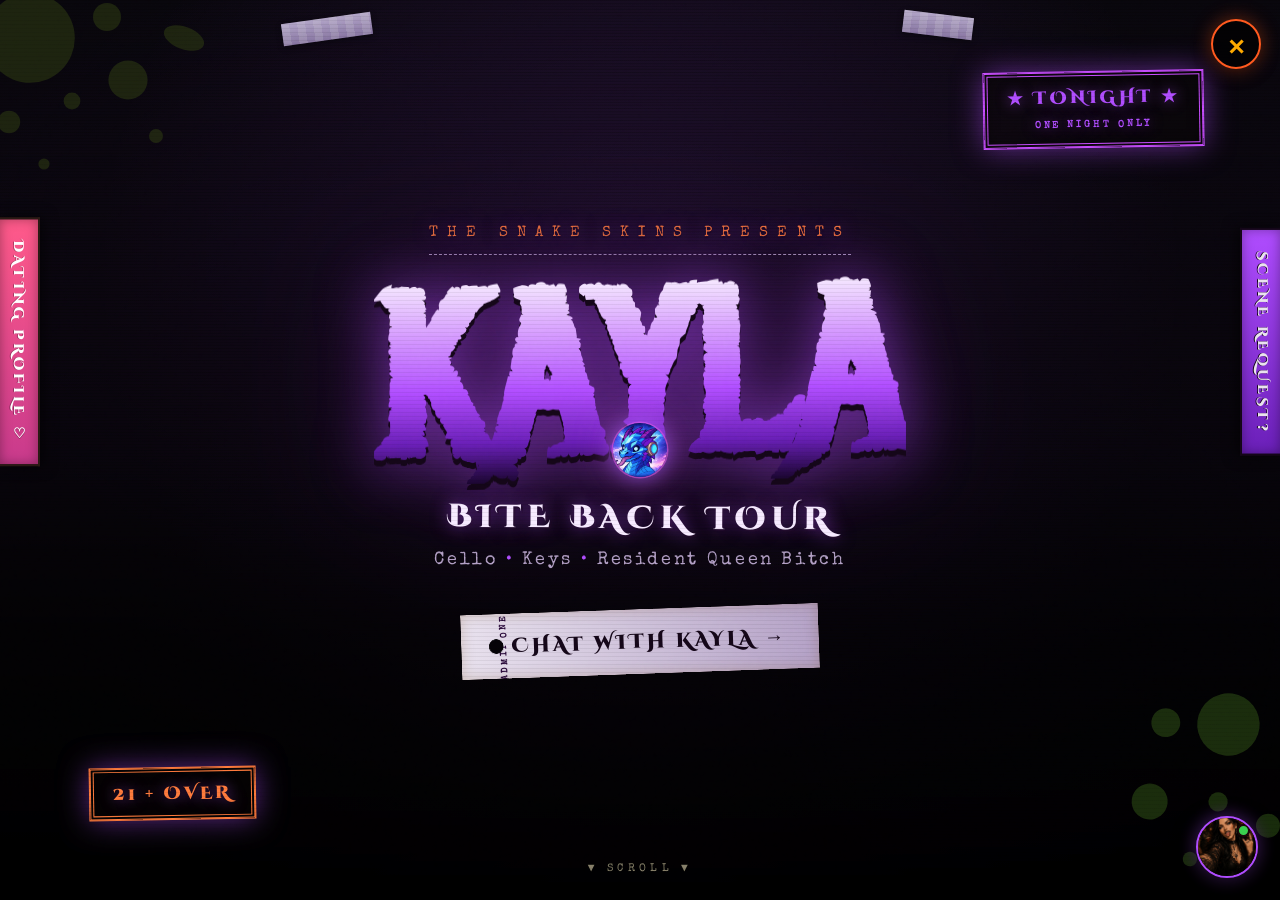
==== commit 9844af6f: "Add gothic style overhaul to kayla.html" ====
--- a/kayla.html
+++ b/kayla.html
@@ -84,6 +84,152 @@
 @keyframes svCrack{ 0%{ transform:rotate(0);} 25%{ transform:rotate(-8deg);} 50%{ transform:rotate(7deg);} 75%{ transform:rotate(-4deg);} 100%{ transform:rotate(0);} }
 
 </style>
+
+<style id="kayla-gothic-css">
+/* ============================================================
+   KAYLA — GOTHIC OVERHAUL
+   Everything here is scoped to .kayla-page so the shared poster
+   system stays untouched for the other characters. Cathedral
+   candlelight, black lace, tarnished silver, violet wax.
+   ============================================================ */
+
+/* ---- faint damask + fog overlay across the whole page ---- */
+.kayla-damask{ position:fixed; inset:0; z-index:0; pointer-events:none;
+  background-image:
+    radial-gradient(ellipse at 50% 110%, rgba(106,31,184,.14), transparent 55%),
+    url("data:image/svg+xml,%3Csvg xmlns='http://www.w3.org/2000/svg' width='120' height='120' viewBox='0 0 120 120'%3E%3Cg fill='none' stroke='%23b04dff' stroke-width='1' opacity='0.5'%3E%3Cpath d='M60 12c8 12 20 14 20 26s-12 14-20 26c-8-12-20-14-20-26s12-14 20-26z'/%3E%3Ccircle cx='60' cy='38' r='4'/%3E%3Cpath d='M60 76v18M52 86h16'/%3E%3C/g%3E%3C/svg%3E");
+  background-size:auto, 120px 120px; opacity:.05; mix-blend-mode:screen; }
+
+/* ---- gothic crosses flanking every section heading ---- */
+.kayla-page .poster-h2{ transform:rotate(0deg); letter-spacing:.1em; }
+.kayla-page .poster-h2::before{ content:'✠  '; color:var(--pp-accent-soft); text-shadow:0 0 12px rgba(176,77,255,.6); }
+.kayla-page .poster-h2::after { content:'  ✠'; color:var(--pp-accent-soft); text-shadow:0 0 12px rgba(176,77,255,.6); }
+.kayla-page .poster-eyebrow{ letter-spacing:.34em; color:#b8a0d0; }
+
+/* ---- quotes: black velvet cards, silver script, lace edge ---- */
+.kayla-page .stub{
+  background:
+    linear-gradient(160deg, #160c22 0%, #0c0614 100%);
+  color:#e8dcf4; border:1px solid rgba(184,160,216,.4);
+  box-shadow:0 0 0 4px #0c0614, 0 0 0 5px rgba(176,77,255,.35), 0 14px 30px rgba(0,0,0,.6);
+  font-style:italic;
+}
+.kayla-page .stub::before{ content:'❝'; display:block; font-size:1.6rem; line-height:1; color:var(--pp-accent); text-shadow:0 0 14px rgba(176,77,255,.7); margin-bottom:.35rem; font-style:normal; }
+
+/* ---- bio panels: lace-pinned vellum with a silver ring ---- */
+.kayla-page .bio-panel{
+  box-shadow:0 0 0 1px rgba(184,160,216,.45), 0 0 0 7px rgba(12,6,20,.85), 0 0 0 8px rgba(176,77,255,.3), 0 18px 40px rgba(0,0,0,.65);
+}
+.kayla-page .bio-panel p:first-of-type::first-letter{
+  font-family:'Cinzel Decorative',serif; font-weight:900; font-size:2.6em; line-height:.8;
+  float:left; padding:.06em .12em 0 0; color:#6a1fb8; text-shadow:0 0 10px rgba(176,77,255,.35);
+}
+
+/* ---- polaroids: cold violet duotone, mourning-photo vibe ---- */
+.kayla-page .polaroid-photo img{ filter:grayscale(.35) sepia(.2) hue-rotate(215deg) saturate(1.05) contrast(1.05); }
+
+/* ============================================================
+   THE PLAYER — "Requiem" skin. The shared np-* console is amber
+   parchment for the others; hers is a candlelit reliquary:
+   black velvet display, rosary-bead progress, organ-pipe candle
+   visualizer, journal-page setlist.
+   ============================================================ */
+
+/* stage frame: silver-bound, candle glow */
+.kayla-page .stage-frame{
+  border:3px solid #0c0614;
+  box-shadow:0 0 0 1px rgba(184,160,216,.55), 0 0 0 2px rgba(176,77,255,.25), 0 0 46px rgba(106,31,184,.4), 0 20px 40px rgba(0,0,0,.7);
+}
+.kayla-page .stage-frame-head{
+  background:linear-gradient(180deg,#2a0a3a 0%, #14061f 100%);
+  color:#e8dcf4; text-shadow:0 2px 0 #08030e; letter-spacing:.22em;
+  border-bottom:1px solid rgba(184,160,216,.35);
+}
+.kayla-page .stage-frame-head .live-dot{ background:#b04dff; box-shadow:0 0 14px #b04dff; }
+
+/* the velvet display */
+.kayla-page .np-display{
+  background:
+    radial-gradient(120% 90% at 50% -20%, rgba(106,31,184,.28), transparent 55%),
+    linear-gradient(180deg, #150a22 0%, #07030d 100%);
+  border:1px solid rgba(184,160,216,.45);
+  box-shadow:inset 0 0 0 1px rgba(12,6,20,.9), inset 0 0 0 2px rgba(176,77,255,.18), inset 0 0 34px rgba(106,31,184,.22);
+}
+/* damask sheen instead of scanlines */
+.kayla-page .np-display::after{
+  background:
+    url("data:image/svg+xml,%3Csvg xmlns='http://www.w3.org/2000/svg' width='90' height='90' viewBox='0 0 90 90'%3E%3Cg fill='none' stroke='%23d8a0ff' stroke-width='1' opacity='0.6'%3E%3Cpath d='M45 9c6 9 15 10 15 19s-9 11-15 20c-6-9-15-11-15-20s9-10 15-19z'/%3E%3C/g%3E%3C/svg%3E") 0 0/90px 90px,
+    repeating-linear-gradient(0deg, transparent 0 3px, rgba(176,77,255,.04) 3px 4px);
+  opacity:.5;
+}
+.kayla-page .np-eyebrow{ color:#c89aff; text-shadow:0 0 8px rgba(176,77,255,.6); letter-spacing:.42em; }
+.kayla-page .np-eyebrow .live-dot{ background:#c84dff; box-shadow:0 0 8px #b04dff, 0 0 14px rgba(176,77,255,.6); }
+.kayla-page .np-title{
+  font-family:'Cinzel Decorative',serif; font-weight:900; letter-spacing:.04em;
+  font-size:clamp(1.4rem, 3vw, 2rem);
+  color:#ecdcff; text-shadow:0 0 18px rgba(176,77,255,.65), 0 2px 0 #1a0530;
+}
+.kayla-page .np-sub{ color:#b89ad8; }
+
+/* visualizer bars = candle flames in a row */
+.kayla-page .np-viz-bar{
+  background:linear-gradient(180deg, #f6eaff 0%, #d8a0ff 30%, #b04dff 65%, #2a0a3a 100%);
+  box-shadow:0 0 5px rgba(176,77,255,.55);
+}
+
+/* rosary progress: violet ribbon, silver bead */
+.kayla-page .np-progress{ background:rgba(176,77,255,.1); border:1px solid rgba(184,160,216,.4); }
+.kayla-page .np-progress-fill{ background:linear-gradient(90deg, #ecdcff, #b04dff); box-shadow:0 0 12px rgba(176,77,255,.7); }
+.kayla-page .np-progress-head{
+  background:radial-gradient(circle at 30% 30%, #ffffff, #d0c2e6 45%, #6a5a86);
+  box-shadow:0 0 10px #d8b8ff, 0 0 18px rgba(176,77,255,.65);
+}
+.kayla-page .np-times{ color:#b89ad8; }
+
+/* transport: tarnished-silver buttons */
+.kayla-page .np-btn{ background:rgba(7,3,13,.7); border-color:rgba(184,160,216,.55); color:#cdbce4; }
+.kayla-page .np-btn:hover{ border-color:#d8b8ff; color:#f0e6ff; box-shadow:0 0 18px rgba(176,77,255,.5); }
+.kayla-page .np-btn.np-play{ border-color:#b04dff; color:#ecdcff; box-shadow:0 0 14px rgba(176,77,255,.45), inset 0 0 12px rgba(106,31,184,.3); }
+.kayla-page .np-btn.np-play:hover{ background:rgba(176,77,255,.14); box-shadow:0 0 24px rgba(176,77,255,.65), inset 0 0 14px rgba(106,31,184,.35); }
+.kayla-page .np-console.is-playing .np-btn.np-play{ animation:none; box-shadow:0 0 28px rgba(176,77,255,.75), inset 0 0 14px rgba(106,31,184,.4); }
+
+/* setlist: a page torn from her journal — cool grey-violet, ruled in plum */
+.kayla-page .np-setlist{
+  background:
+    repeating-linear-gradient(180deg, rgba(0,0,0,0) 0 32px, rgba(106,31,184,.1) 32px 33px),
+    linear-gradient(180deg, #ded6e6 0%, #c2b4d2 100%);
+  color:#1c0f2a;
+  box-shadow:inset 0 0 22px rgba(58,24,90,.28), 0 12px 28px rgba(0,0,0,.6);
+}
+.kayla-page .np-setlist::before,
+.kayla-page .np-setlist::after{ background:rgba(214,202,232,.6); }
+.kayla-page .np-setlist-head{
+  font-family:'Cinzel Decorative',serif; font-weight:900; font-size:1.25rem;
+  color:#4a1278; text-shadow:0 1px 0 rgba(236,222,250,.7);
+}
+.kayla-page .np-setlist-sub{ color:#4a3a60; }
+.kayla-page .np-track{ border-bottom:1px dashed rgba(58,24,90,.4); }
+.kayla-page .np-track:hover{ background:rgba(106,31,184,.1); }
+.kayla-page .np-track.is-active{ background:rgba(176,77,255,.2); }
+.kayla-page .np-scribble strong{ color:#6a1fb8; }
+
+/* ---- case file: sealed, not stapled ---- */
+.kayla-page .case-file{ box-shadow:0 0 0 1px rgba(184,160,216,.35), 0 16px 36px rgba(0,0,0,.6); }
+.kayla-page .case-file-label{ letter-spacing:.3em; }
+
+/* ---- backstage pass + fanmail board get the candle ring too ---- */
+.kayla-page .fanmail-board{
+  background:
+    radial-gradient(140% 90% at 50% -10%, rgba(60,40,80,.5), transparent 55%),
+    radial-gradient(80% 60% at 12% 110%, rgba(0,0,0,.6), transparent 60%),
+    radial-gradient(40% 30% at 78% 30%, rgba(42,28,58,.6), transparent 70%),
+    radial-gradient(30% 24% at 22% 60%, rgba(28,20,40,.55), transparent 70%),
+    linear-gradient(160deg,#241c30,#120c1c 70%);
+  box-shadow:inset 0 0 0 1px rgba(196,160,255,.06), 0 20px 44px rgba(0,0,0,.5);
+}
+
+@media (prefers-reduced-motion: reduce){ .kayla-damask{ display:none; } }
+</style>
 </head>
 <body data-standalone="kayla">
 
@@ -98,6 +244,7 @@
 
 <!-- ====================== SCORCH CHARACTER PAGE ====================== -->
 <div class="character-page kayla-page" id="kaylaPage" aria-hidden="true">
+  <div class="kayla-damask" aria-hidden="true"></div>
   <button class="char-close" id="kaylaClose" aria-label="Close" type="button">✕</button>
   <button class="scene-tab" data-character="Kayla" type="button" aria-label="Open scene request">Scene Request?</button>
   <button class="dating-tab" data-dating="kayla" type="button" aria-label="View dating profile">Dating Profile ♡</button>
@@ -123,7 +270,7 @@
     <div class="poster-subtitle">Bite Back Tour</div>
     <div class="poster-role">Cello <span>•</span> Keys <span>•</span> Resident Queen Bitch</div>
 
-    <a href="https://dreamjourneyai.com/creation/KAYLA-LINK-GOES-HERE"
+    <a href="https://dreamjourneyai.com/creation/7ee40965-cdd7-4484-a580-d0c762422d9e"
        target="_blank" rel="noopener" class="ticket-cta">
       Chat with Kayla &rarr;
     </a>
@@ -247,13 +394,13 @@
 
   <!-- ====== MUSIC PLAYER (existing wiring, wrapped in stage frame) ====== -->
   <section class="char-section poster-section">
-    <h2 class="poster-h2 reveal-stamp" style="--rot:-1deg;">Bite Back — Live</h2>
-    <span class="poster-eyebrow reveal-up">Bootleg Recording &mdash; Stage Left</span>
+    <h2 class="poster-h2 reveal-stamp" style="--rot:-1deg;">Requiem — Live</h2>
+    <span class="poster-eyebrow reveal-up">Candlelit Bootleg &mdash; Strings &amp; Keys, Stage Right</span>
 
     <div class="stage-frame reveal-up">
       <div class="stage-frame-head">
-        <span><span class="live-dot"></span> Live Bootleg</span>
-        <small>The Snake Skins // Bite Back Tour</small>
+        <span><span class="live-dot"></span> Candlelit Bootleg</span>
+        <small>The Snake Skins // Strings &amp; Keys</small>
       </div>
       <div class="setlist-stage" id="snakeSkinsPlayer">
         <div class="np-console" id="npConsole">
@@ -287,13 +434,13 @@
           <div class="np-setlist-head">// The Setlist</div>
           <div class="np-setlist-sub">Bite Back Tour — Track List</div>
           <div id="npTrackList"></div>
-          <div class="np-scribble">scribbled on a napkin — <strong>Ricky</strong></div>
+          <div class="np-scribble">copied from <strong>Kayla’s</strong> journal — she knows you touched it</div>
         </div>
       </div>
     </div>
     <audio id="npAudio" preload="metadata" crossorigin="anonymous"></audio>
     <script id="snakeSkinsTracksData" type="application/json">[
-      {"title": "Cult Of Scorch",        "src": "assets/Scorch Pics/Cult Of Scorch.mp3"},
+      {"title": "Death's Dragon",        "src": "assets/Kayla Pics/Cult Of Scorch.mp3"},
       {"title": "Placeholder",    "src": "assets/Scorch Pics/snakeskins-track-02.mp3"},
       {"title": "Placeholder", "src": "assets/Scorch Pics/snakeskins-track-03.mp3"}
     ]</script>
@@ -393,7 +540,7 @@
         <div class="wanted-desc">Cold. Practical. Shows love through money and high standards, and not much else. Didn't approve of his prodigy daughter running off to play cello in a metal band. Didn't stop her, either. They're still deciding what that means.</div>
       </div>
       <div class="wanted reveal-tilt" style="--rot:2deg;">
-        <div class="wanted-head">The Soft One</div>
+        <div class="wanted-head">The Understanding One</div>
         <div class="wanted-name">Kassandra Mercer</div>
         <div class="wanted-role">Her mother</div>
         <div class="wanted-desc">The warmth in a house that looked perfect from the outside. Where Grant handed over expectations, Kassandra handed over actual affection. Kayla learned to read a room from one of them and to hide what she feels from the other.</div>
@@ -401,32 +548,14 @@
     </div>
   </section>
 
-  <!-- ====== THE INK (OMNI) ====== -->
-  <section class="char-section poster-section">
-    <h2 class="poster-h2 reveal-stamp" style="--rot:1.5deg;">★ The Ink ★</h2>
-    <span class="poster-eyebrow reveal-up">Left Arm &middot; Full Sleeve &middot; Don't Touch</span>
-
-    <div class="bio-panel reveal-up">
-      <p><strong>Omni.</strong> A mythological dragon god she likes &mdash; coiled the full length of her left arm, dark scales cracked through with veins of fire and lava. Ask her what it means and you'll get a flat <em>"I like him."</em> That's the whole interview.</p>
-      <p>It's the loudest thing about a woman who keeps everything else folded down small. Black lace, leather, fishnet, silver, dark lips, black nails &mdash; and a dragon god burning quietly under all of it.</p>
-    </div>
-
-    <div class="sticker-tags reveal-up">
-      <span class="sticker-patch">crochets. doesn't explain it.</span>
-      <span class="sticker-patch">rage-baits strangers for sport</span>
-      <span class="sticker-patch">closes the app, returns to yarn</span>
-      <span class="sticker-patch">cello at 3am = leave her alone</span>
-    </div>
-  </section>
-
-  <!-- ====== CASE FILE (BACKSTORY SPOILER) ====== -->
+    <!-- ====== CASE FILE (BACKSTORY SPOILER) ====== -->
   <section class="char-section poster-section">
     <h2 class="poster-h2 reveal-stamp" style="--rot:-1deg;">The File</h2>
-    <span class="poster-eyebrow reveal-up">How He Got Here</span>
+    <span class="poster-eyebrow reveal-up">How She Got Here</span>
 
     <details class="case-file reveal-up">
       <summary>
-        <span class="case-file-label">⚠ Classified ⚠</span>
+        <span class="case-file-label">✠ Sealed ✠</span>
         <span class="case-file-sub">Character Backstory — Spoilers — Click to Open</span>
       </summary>
       <div class="case-file-body">
@@ -492,7 +621,7 @@
         </div>
       </div>
 
-      <!-- where his replies slap onto the wall -->
+      <!-- where her replies slap onto the wall -->
       <div class="fanmail-replies" id="fmReplies"></div>
     </div>
   </section>
@@ -507,7 +636,7 @@
       <div class="pass-body">
         <div class="pass-name">KAYLA</div>
         <div class="pass-role">Cello / Keys &middot; The Snake Skins</div>
-        <a href="https://dreamjourneyai.com/creation/KAYLA-LINK-GOES-HERE"
+        <a href="https://dreamjourneyai.com/creation/7ee40965-cdd7-4484-a580-d0c762422d9e"
            target="_blank" rel="noopener" class="pass-cta">
           Talk to Kayla &rarr;
         </a>
@@ -612,12 +741,12 @@
 
     <div class="dating-prompt">
       <p class="dating-prompt-q">You should NOT date me if...</p>
-      <p class="dating-prompt-a">you want a future. plans. meeting the parents. mine would eat you alive anyway — <em>well, dad would. mom would feed you first.</em></p>
+      <p class="dating-prompt-a">you want a future. plans. meeting the parents. mine would eat you alive anyway — <em>well, dad would.</em></p>
     </div>
 
     <div class="dating-prompt">
       <p class="dating-prompt-q">The most spontaneous thing I've ever done...</p>
-      <p class="dating-prompt-a">quit famous orchestras for a metal band because their unhinged frontman wouldn't stop harassing me until I said yes. <em>dad still brings it up at dinner.</em></p>
+      <p class="dating-prompt-a">quit famous orchestras for a metal band because their unhinged frontman wouldn't stop harassing me until I said yes.</p>
     </div>
 
     <!-- ===== PHOTO ===== -->
@@ -678,7 +807,7 @@
     </div>
 
     <!-- ===== CTA ===== -->
-    <a href="https://dreamjourneyai.com/creation/KAYLA-LINK-GOES-HERE"
+    <a href="https://dreamjourneyai.com/creation/7ee40965-cdd7-4484-a580-d0c762422d9e"
        target="_blank" rel="noopener" class="dating-cta">
       Swipe Right ➜ Chat with Kayla
     </a>
@@ -718,7 +847,7 @@
               data-tags="gothic queen ice cold honest blunt complicated emotionally unavailable cello keys crochet drama worth the work"
               type="button" aria-label="View Kayla's dating profile">
         <div class="dating-preview-photo">
-          <img src="assets/Kayla Pics/kayla-portrait.jpg" alt="Kayla" onerror="this.style.display='none'">
+          <img src="assets/Kayla Pics/KaylaPfp.webp" alt="Kayla" onerror="this.style.display='none'">
         </div>
         <div class="dating-preview-body">
           <h3 class="dating-preview-name">Kayla<span>, 28</span></h3>
@@ -824,10 +953,10 @@
 </div>
 
 <!-- ============================================================ -->
-<!--  SCORCH FLOATING DM BUBBLE + CHAT WINDOW                      -->
+<!--  KAYLA FLOATING DM BUBBLE + CHAT WINDOW                      -->
 <!-- ============================================================ -->
 <button class="sc-dm-fab" id="scDmFab" type="button" aria-label="Message Kayla">
-  <img src="assets/Kayla Pics/kayla-portrait.jpg" alt="" onerror="this.style.display='none'">
+  <img src="assets/Kayla Pics/KaylaPfp.webp" alt="" onerror="this.style.display='none'">
   <span class="sc-dm-fab-dot"></span>
   <span class="sc-dm-fab-notif" id="scDmNotif">1</span>
 </button>
@@ -844,7 +973,7 @@
 <div class="sc-chat" id="scChat" aria-hidden="true">
   <div class="sc-chat-head">
     <div class="sc-chat-avatar">
-      <img src="assets/Kayla Pics/kayla-portrait.jpg" alt="Kayla" onerror="this.style.display='none'">
+      <img src="assets/Kayla Pics/KaylaPfp.webp" alt="Kayla" onerror="this.style.display='none'">
     </div>
     <div class="sc-chat-who">
       <div class="sc-chat-name">Kayla <span class="sc-chat-verified">✓</span></div>
@@ -863,7 +992,7 @@
 /* ============================================================
    FANMAIL · backstage wall — write on the back of a setlist,
    scrawled in marker, taped up crooked. Rip it off the wall to
-   send; his reply slaps back onto the wall as a torn flyer.
+   send; her reply slaps back onto the wall as a torn flyer.
    ============================================================ */
 .fanmail-section{ --fm-marker:#161616; --fm-red:#7a1fd0; --fm-tape:rgba(214,200,150,.72); }
 
@@ -921,7 +1050,7 @@
   color:var(--fm-marker);
   background:
     radial-gradient(closest-side, transparent 60%, rgba(70,40,15,.32) 62%, rgba(70,40,15,.05) 68%, transparent 70%) 78% 70%/120px 120px no-repeat,
-    radial-gradient(120% 120% at 50% 0%, #d8cca6, #c2b48b 70%, #a89a72 100%);
+    radial-gradient(120% 120% at 50% 0%, #d8cede, #b9aec6 70%, #978aa8 100%);
   box-shadow:0 1px 0 rgba(255,255,255,.25) inset, 0 22px 40px -10px rgba(0,0,0,.7), 0 6px 14px -6px rgba(0,0,0,.6);
   -webkit-mask:
     url("data:image/svg+xml,%3Csvg xmlns='http://www.w3.org/2000/svg' width='560' height='40'%3E%3Cfilter id='r'%3E%3CfeTurbulence type='fractalNoise' baseFrequency='0.02 0.06' numOctaves='3' seed='4'/%3E%3CfeDisplacementMap in='SourceGraphic' scale='14'/%3E%3C/filter%3E%3Crect width='560' height='80' y='-20' fill='%23000' filter='url(%23r)'/%3E%3C/svg%3E") top/100% 22px no-repeat,
@@ -939,7 +1068,7 @@
 .fm-burn{ position:absolute; width:26px; height:26px; border-radius:50%; top:16px; right:84px; z-index:2; pointer-events:none; transform:rotate(8deg);
   background:radial-gradient(circle at 50% 50%, #1a1208 0 30%, #3b2410 45%, rgba(90,55,20,.5) 70%, transparent 78%); box-shadow:0 0 8px 2px rgba(0,0,0,.4) inset; }
 .fm-bleed{ position:absolute; inset:26px 30px; z-index:1; pointer-events:none; opacity:.13;
-  font-family:'Permanent Marker',cursive; color:#3a2a18; line-height:1.5; transform:scaleX(-1) rotate(.5deg); font-size:1rem; }
+  font-family:'Permanent Marker',cursive; color:#2e2138; line-height:1.5; transform:scaleX(-1) rotate(.5deg); font-size:1rem; }
 .fm-pin{ position:absolute; width:18px; height:18px; border-radius:50%; z-index:7; top:-7px; left:50%;
   background:radial-gradient(circle at 35% 30%, #ff6b5b, #b01608 70%);
   box-shadow:0 3px 5px rgba(0,0,0,.6), inset -1px -1px 2px rgba(0,0,0,.4), inset 1px 1px 2px rgba(255,255,255,.5); }
@@ -947,18 +1076,18 @@
 
 .fm-sl-head{ position:relative; z-index:2; display:flex; justify-content:space-between; align-items:flex-end; border-bottom:3px solid rgba(20,20,20,.6); padding-bottom:6px; margin-bottom:6px; }
 .fm-sl-ttl{ font-family:'Permanent Marker',cursive; font-size:1.5rem; color:#161616; transform:rotate(-1.5deg); }
-.fm-sl-meta{ font-family:'Special Elite',monospace; font-size:.62rem; color:#3a3024; letter-spacing:.08em; text-align:right; line-height:1.3; }
-.fm-sl-note{ position:relative; z-index:2; font-family:'Special Elite',monospace; font-size:.66rem; color:#4a3f2e; margin:0 0 2px; letter-spacing:.04em; opacity:.85; }
+.fm-sl-meta{ font-family:'Special Elite',monospace; font-size:.62rem; color:#3a2e48; letter-spacing:.08em; text-align:right; line-height:1.3; }
+.fm-sl-note{ position:relative; z-index:2; font-family:'Special Elite',monospace; font-size:.66rem; color:#473a58; margin:0 0 2px; letter-spacing:.04em; opacity:.85; }
 
 .fm-marker{ position:relative; z-index:2; width:100%; box-sizing:border-box; background:transparent; border:none; resize:none;
   font-family:'Permanent Marker',cursive; color:var(--fm-marker); line-height:1.55; text-shadow:0 0 1px rgba(0,0,0,.35); }
 .fm-marker:focus{ outline:none; }
 #fmBody{ font-size:1.35rem; min-height:150px; transform:rotate(-.5deg); }
-#fmBody::placeholder{ color:rgba(30,25,18,.4); }
+#fmBody::placeholder{ color:rgba(35,26,48,.4); }
 .fm-sign-row{ position:relative; z-index:2; display:flex; align-items:baseline; gap:10px; margin-top:8px; }
 .fm-sign-x{ font-family:'Permanent Marker',cursive; font-size:1.5rem; color:var(--fm-red); transform:rotate(-4deg); }
 #fmName{ flex:1; width:auto; font-size:1.45rem; border-bottom:2px solid rgba(20,20,20,.4); padding-bottom:1px; color:#161616; }
-#fmName::placeholder{ color:rgba(30,25,18,.35); font-family:'Special Elite',monospace; font-size:.85rem; }
+#fmName::placeholder{ color:rgba(35,26,48,.35); font-family:'Special Elite',monospace; font-size:.85rem; }
 
 .fm-send-row{ position:relative; z-index:2; display:flex; align-items:center; gap:14px; margin-top:16px; }
 .fanmail-send{ cursor:pointer; border:3px solid #161616; background:var(--fm-red); color:#fff;
@@ -977,13 +1106,13 @@
   100%{ transform:rotate(34deg) translate(64vw,-72vh) scale(.3); opacity:0; }
 }
 
-/* HIS REPLY — torn flyer slapped on the wall */
+/* HER REPLY — torn flyer slapped on the wall */
 .fanmail-replies{ position:relative; z-index:3; }
 .fanmail-reply{
   position:relative; padding:26px 26px 30px; margin-top:34px; color:#0d0d0d; transform:rotate(2deg);
   background:
-    radial-gradient(60% 50% at 80% 20%, rgba(214,50,31,.16), transparent 70%),
-    linear-gradient(150deg,#d9d2c0,#b9b09a 80%);
+    radial-gradient(60% 50% at 80% 20%, rgba(122,31,208,.14), transparent 70%),
+    linear-gradient(150deg,#d6cfdd,#b2a7c0 80%);
   box-shadow:0 22px 40px -12px rgba(0,0,0,.75), 0 6px 12px -6px rgba(0,0,0,.6);
   -webkit-mask:
     url("data:image/svg+xml,%3Csvg xmlns='http://www.w3.org/2000/svg' width='560' height='40'%3E%3Cfilter id='r3'%3E%3CfeTurbulence type='fractalNoise' baseFrequency='0.025 0.07' numOctaves='3' seed='14'/%3E%3CfeDisplacementMap in='SourceGraphic' scale='18'/%3E%3C/filter%3E%3Crect width='560' height='80' y='-20' fill='%23000' filter='url(%23r3)'/%3E%3C/svg%3E") top/100% 24px no-repeat,
@@ -992,7 +1121,7 @@
 }
 .fanmail-reply:nth-child(even){ transform:rotate(-1.6deg); }
 .fanmail-reply .fm-grain{ opacity:.55; }
-.fanmail-reply-to{ position:relative; z-index:2; font-family:'Special Elite',monospace; font-size:.72rem; color:#4a3f2e; letter-spacing:.08em; margin-bottom:10px; transform:rotate(-1deg); }
+.fanmail-reply-to{ position:relative; z-index:2; font-family:'Special Elite',monospace; font-size:.72rem; color:#473a58; letter-spacing:.08em; margin-bottom:10px; transform:rotate(-1deg); }
 .fanmail-reply-text{ position:relative; z-index:2; font-family:'Permanent Marker',cursive; font-size:1.35rem; line-height:1.5; color:#101010; white-space:pre-wrap; word-wrap:break-word; min-height:1.4em; text-shadow:0 0 1px rgba(0,0,0,.5); }
 .fanmail-reply-sign{ position:relative; z-index:2; font-family:'Permanent Marker',cursive; font-size:2rem; color:var(--fm-red); text-align:right; margin-top:10px; transform:rotate(-3deg); }
 .fanmail-reply.pending .fanmail-reply-text{ color:#4a3f2e; font-family:'Special Elite',monospace; font-size:.9rem; font-style:italic; }
--- a/styles.css
+++ b/styles.css
@@ -846,6 +846,49 @@
         0 0 28px rgba(244, 200, 100, 0.6),
         0 0 48px rgba(212, 154, 58, 0.45);
       filter: brightness(1.12);
+    }
+  }
+
+  /* Gothic-style name effect (Kayla). Violet/black-lace gradient with
+     a slow candle-pulse — gothic queen, silver jewelry, Omni underneath. */
+  .character-name.gothic {
+    font-family: 'Cinzel Decorative', serif;
+    font-weight: 900;
+    font-size: 1.5rem;
+    letter-spacing: 0.12em;
+    text-transform: uppercase;
+    color: transparent;
+    background-image: linear-gradient(
+      180deg,
+      #f6eaff 0%,
+      #d8a0ff 25%,
+      #b04dff 55%,
+      #6a1fb8 85%,
+      #1a0530 100%
+    );
+    -webkit-background-clip: text;
+            background-clip: text;
+    -webkit-text-fill-color: transparent;
+    text-shadow:
+      0 0 8px rgba(176, 77, 255, 0.5),
+      0 0 18px rgba(216, 160, 255, 0.4),
+      0 0 32px rgba(106, 31, 184, 0.3);
+    animation: gothic-candle 4.2s ease-in-out infinite;
+  }
+  @keyframes gothic-candle {
+    0%, 100% {
+      text-shadow:
+        0 0 8px rgba(176, 77, 255, 0.5),
+        0 0 18px rgba(216, 160, 255, 0.4),
+        0 0 32px rgba(106, 31, 184, 0.3);
+      filter: brightness(1);
+    }
+    50% {
+      text-shadow:
+        0 0 13px rgba(216, 160, 255, 0.7),
+        0 0 26px rgba(176, 77, 255, 0.55),
+        0 0 46px rgba(106, 31, 184, 0.45);
+      filter: brightness(1.1);
     }
   }
 
